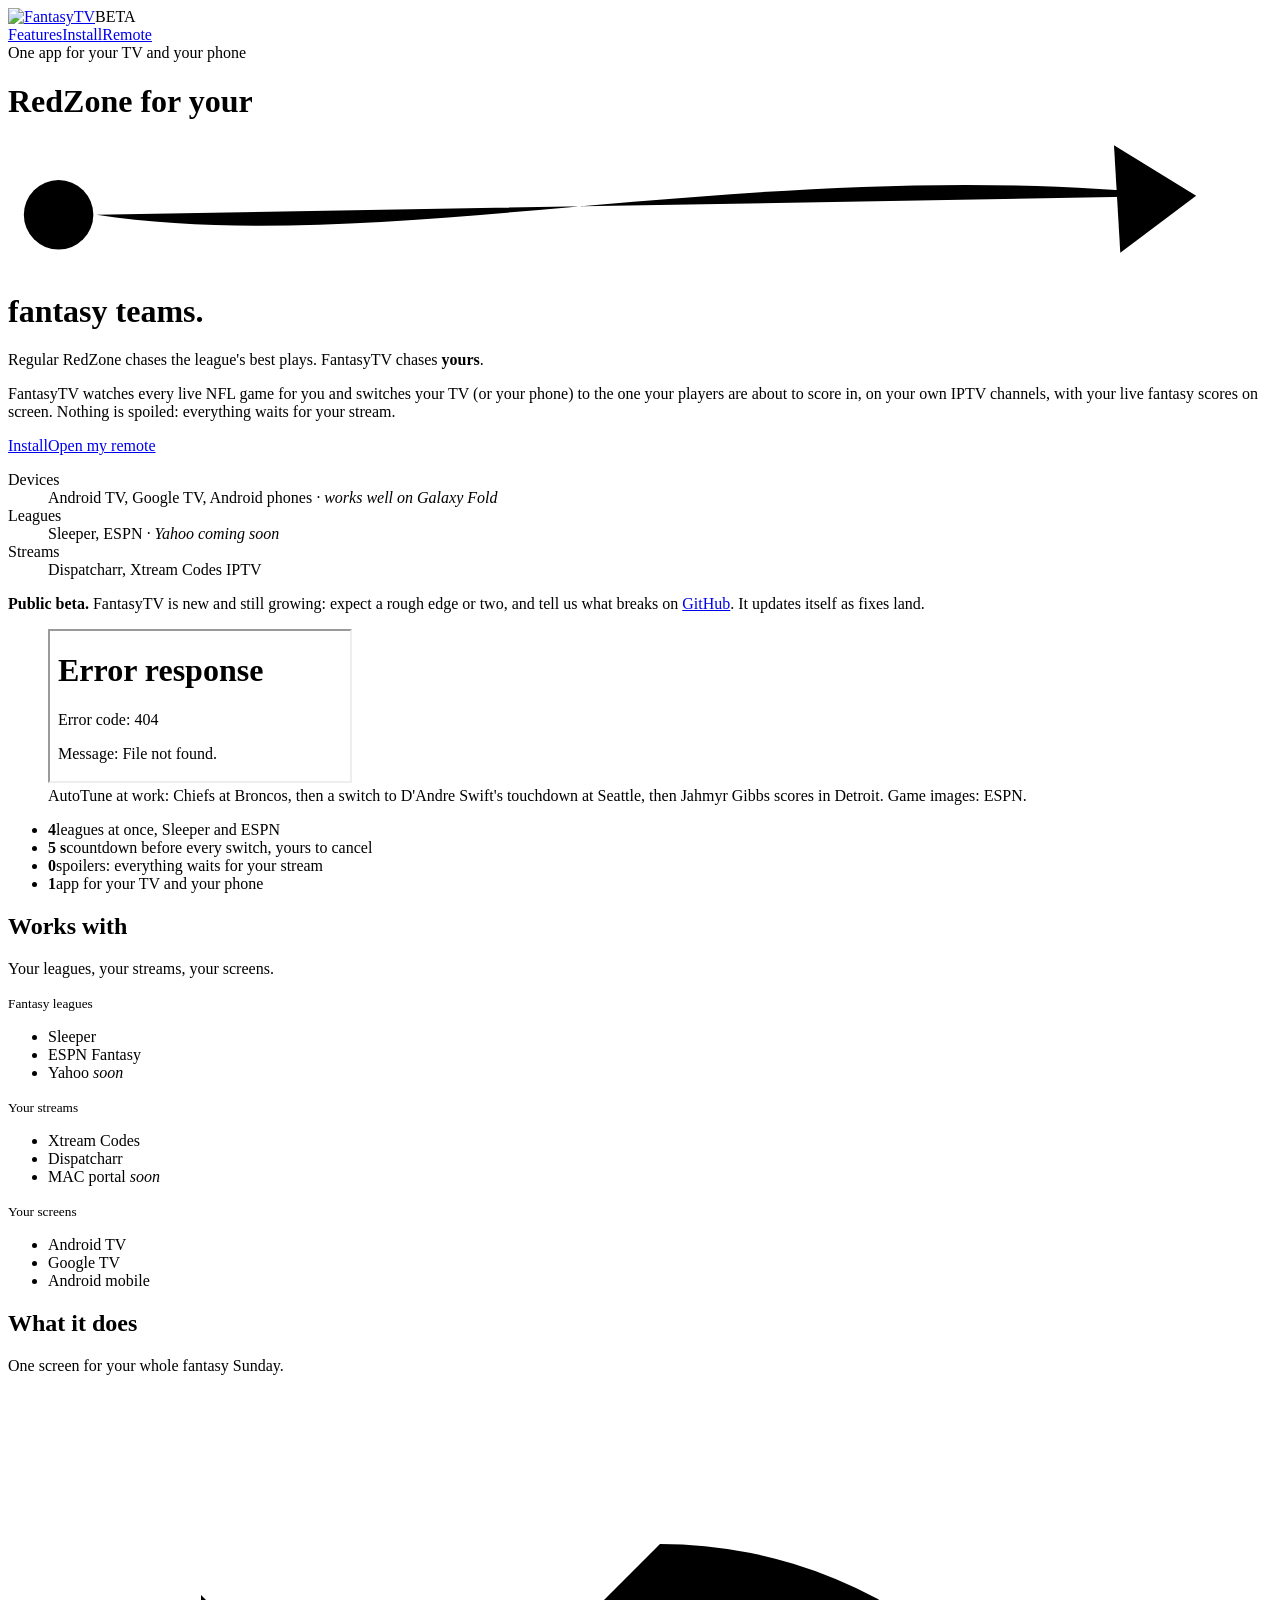
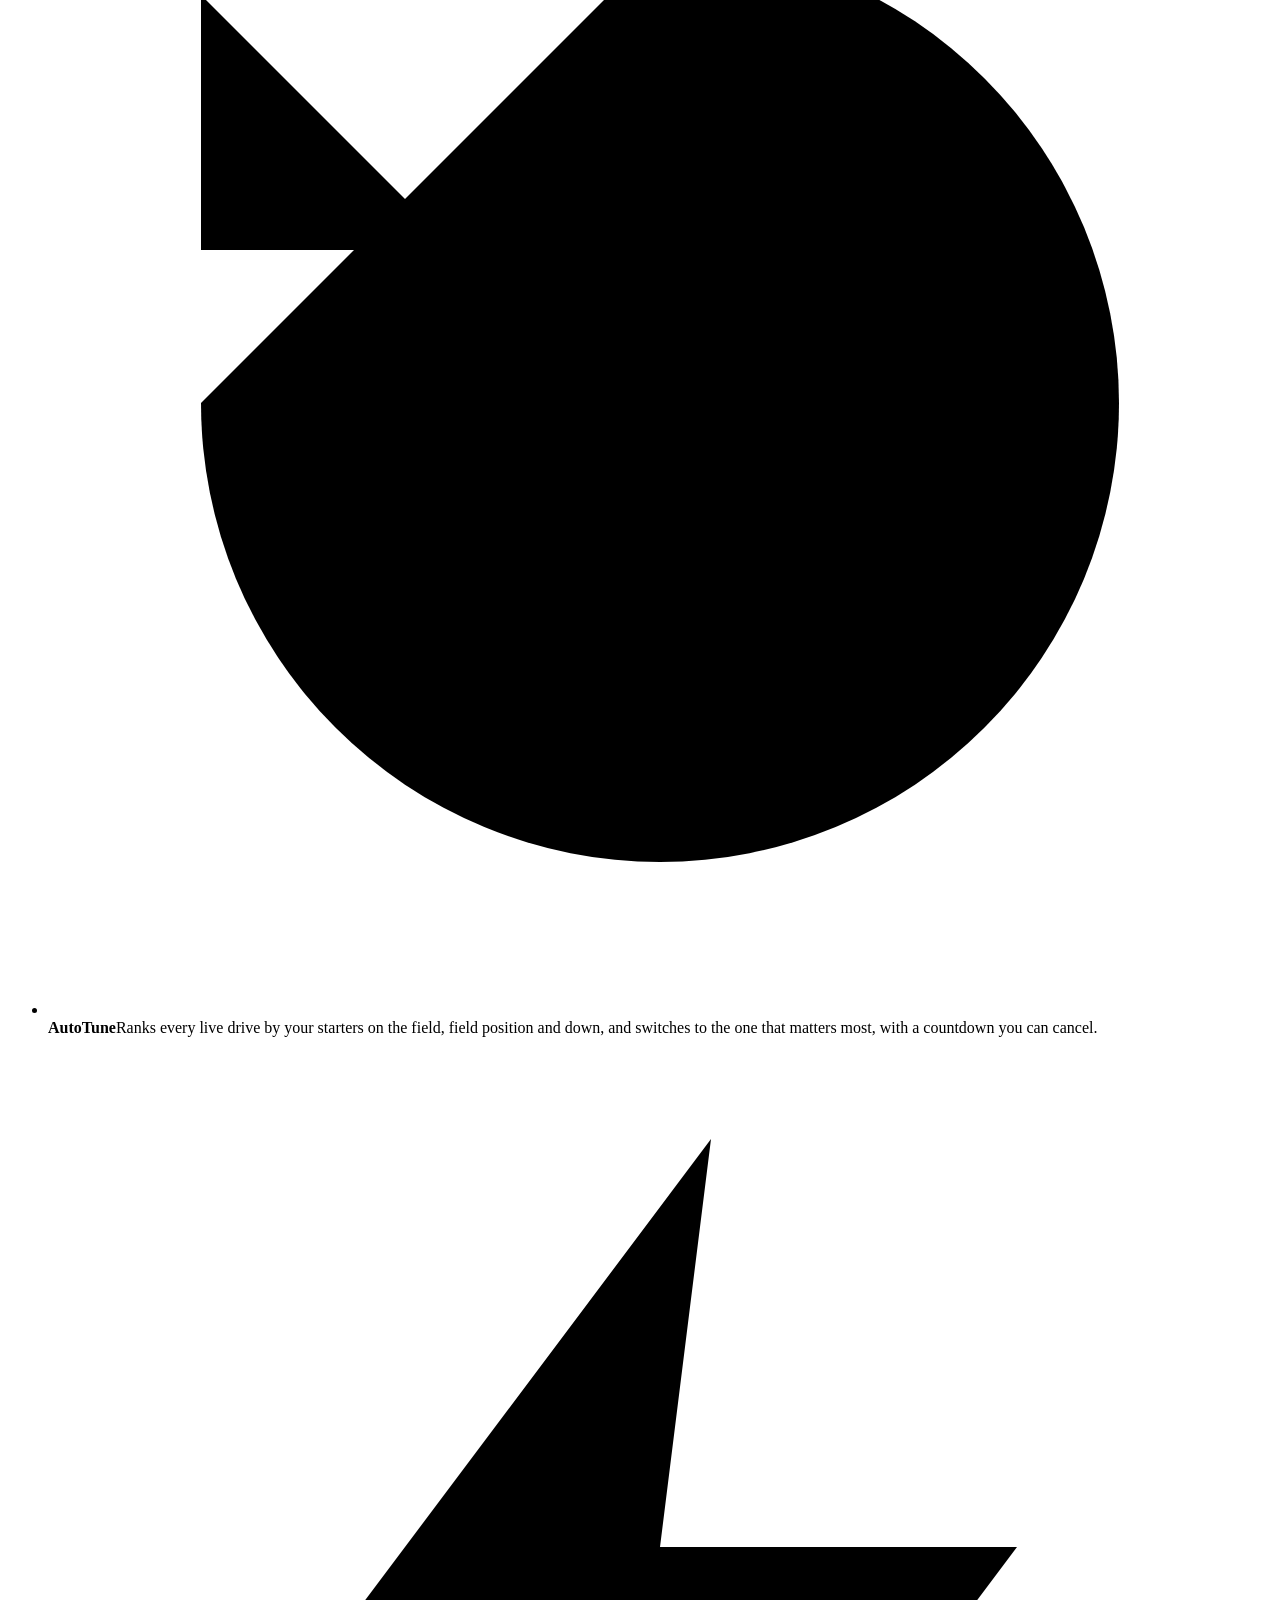
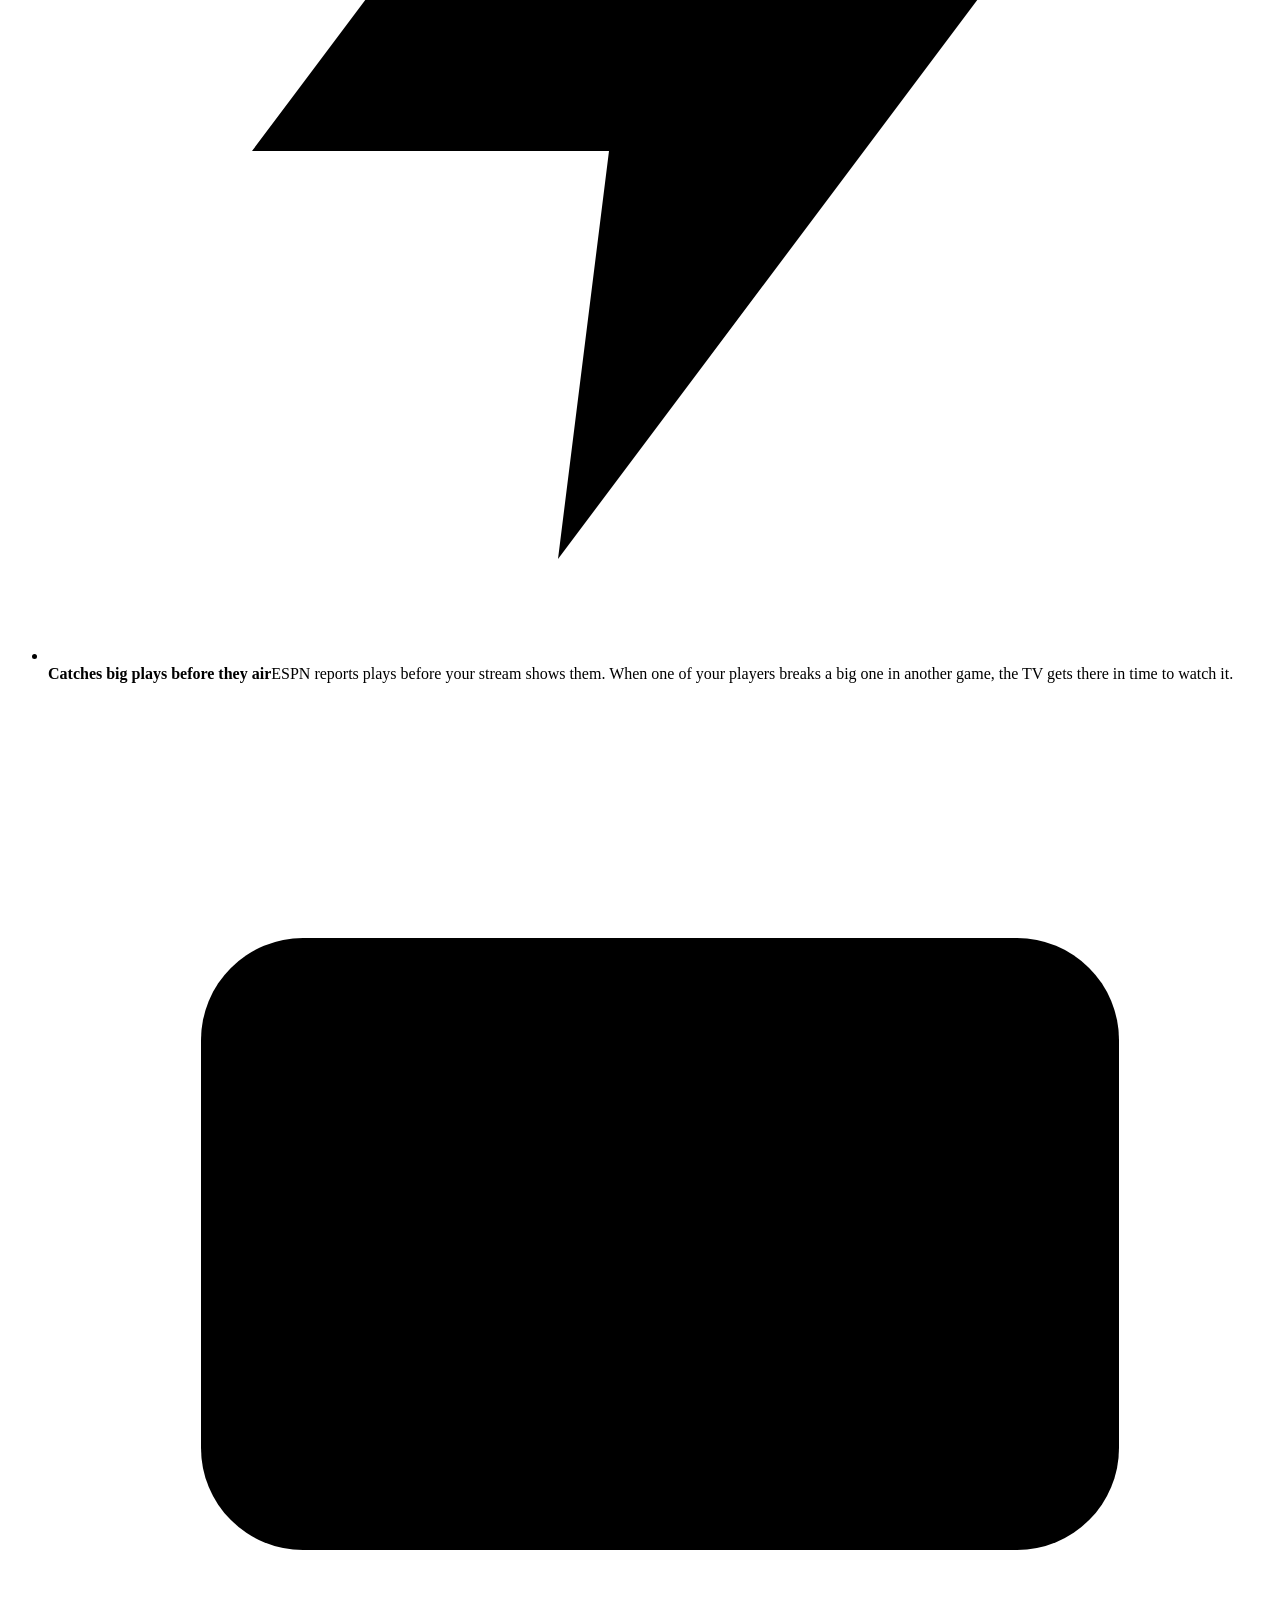
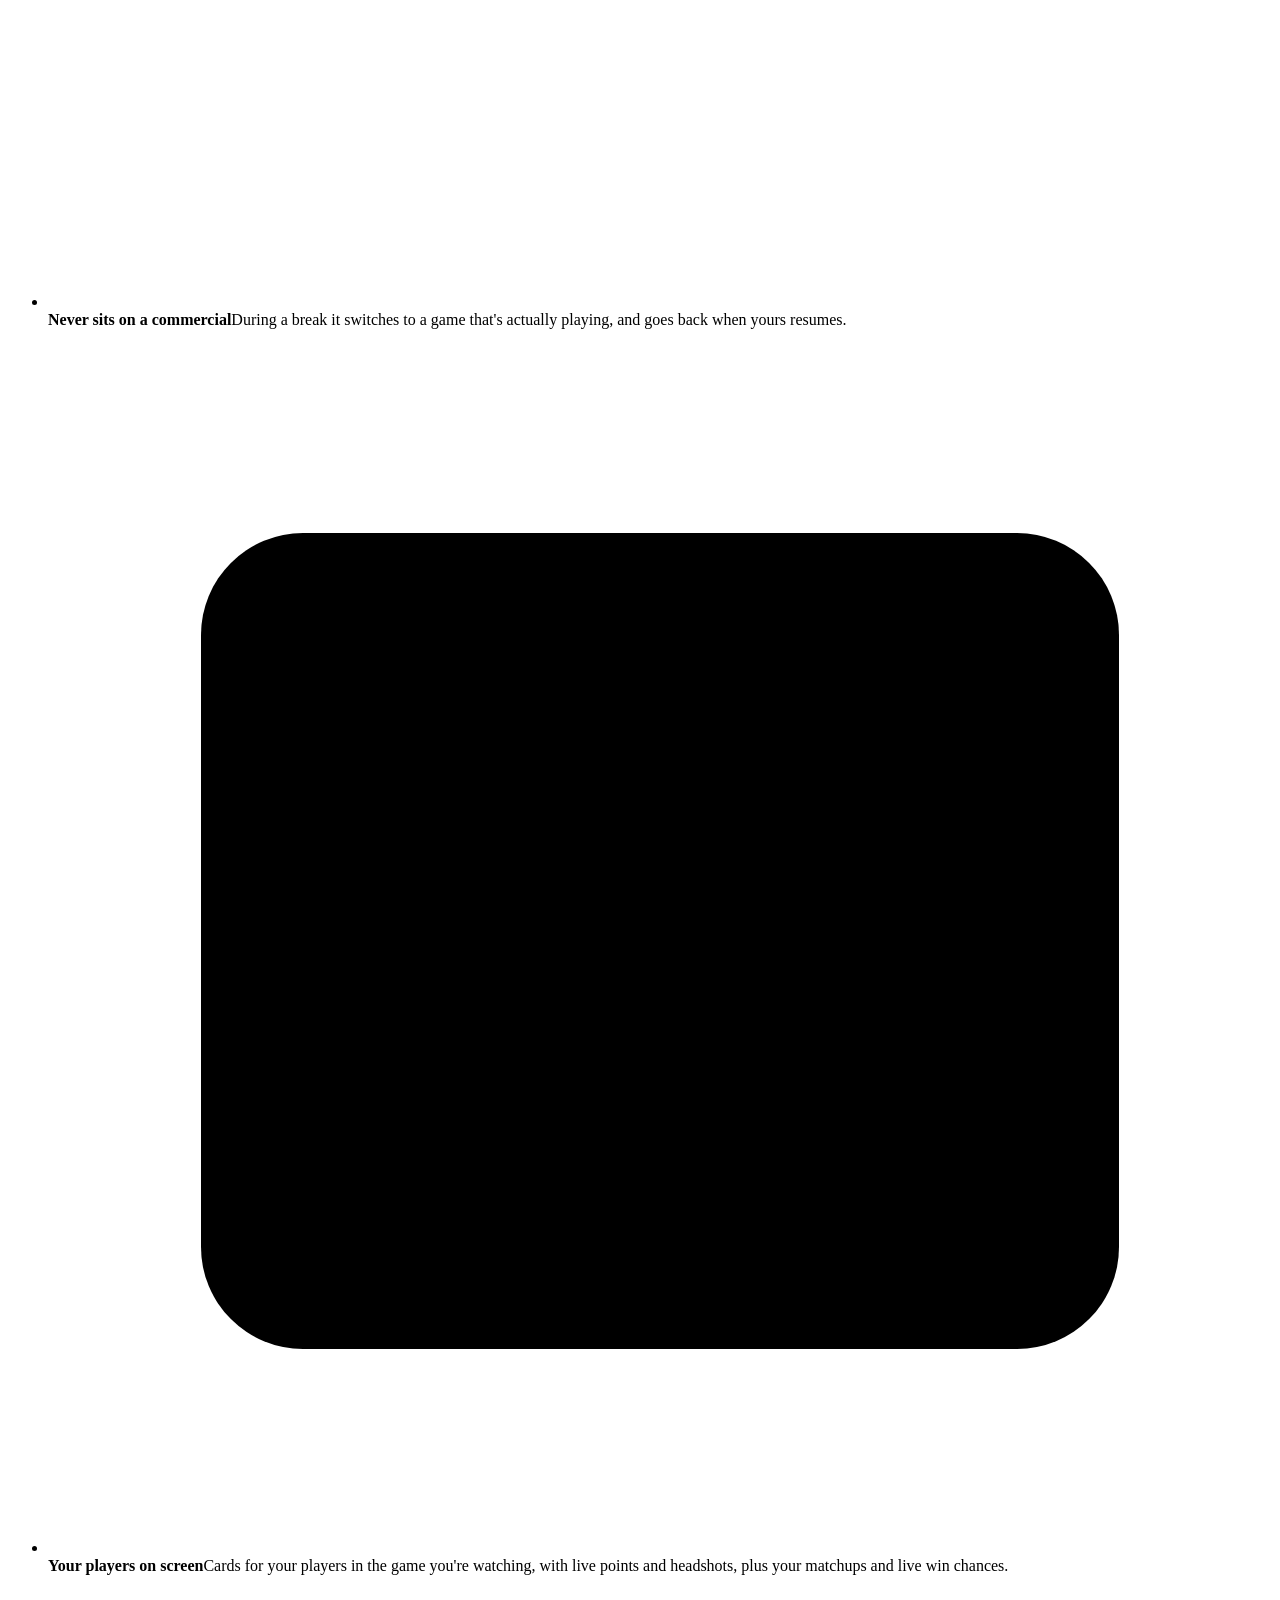
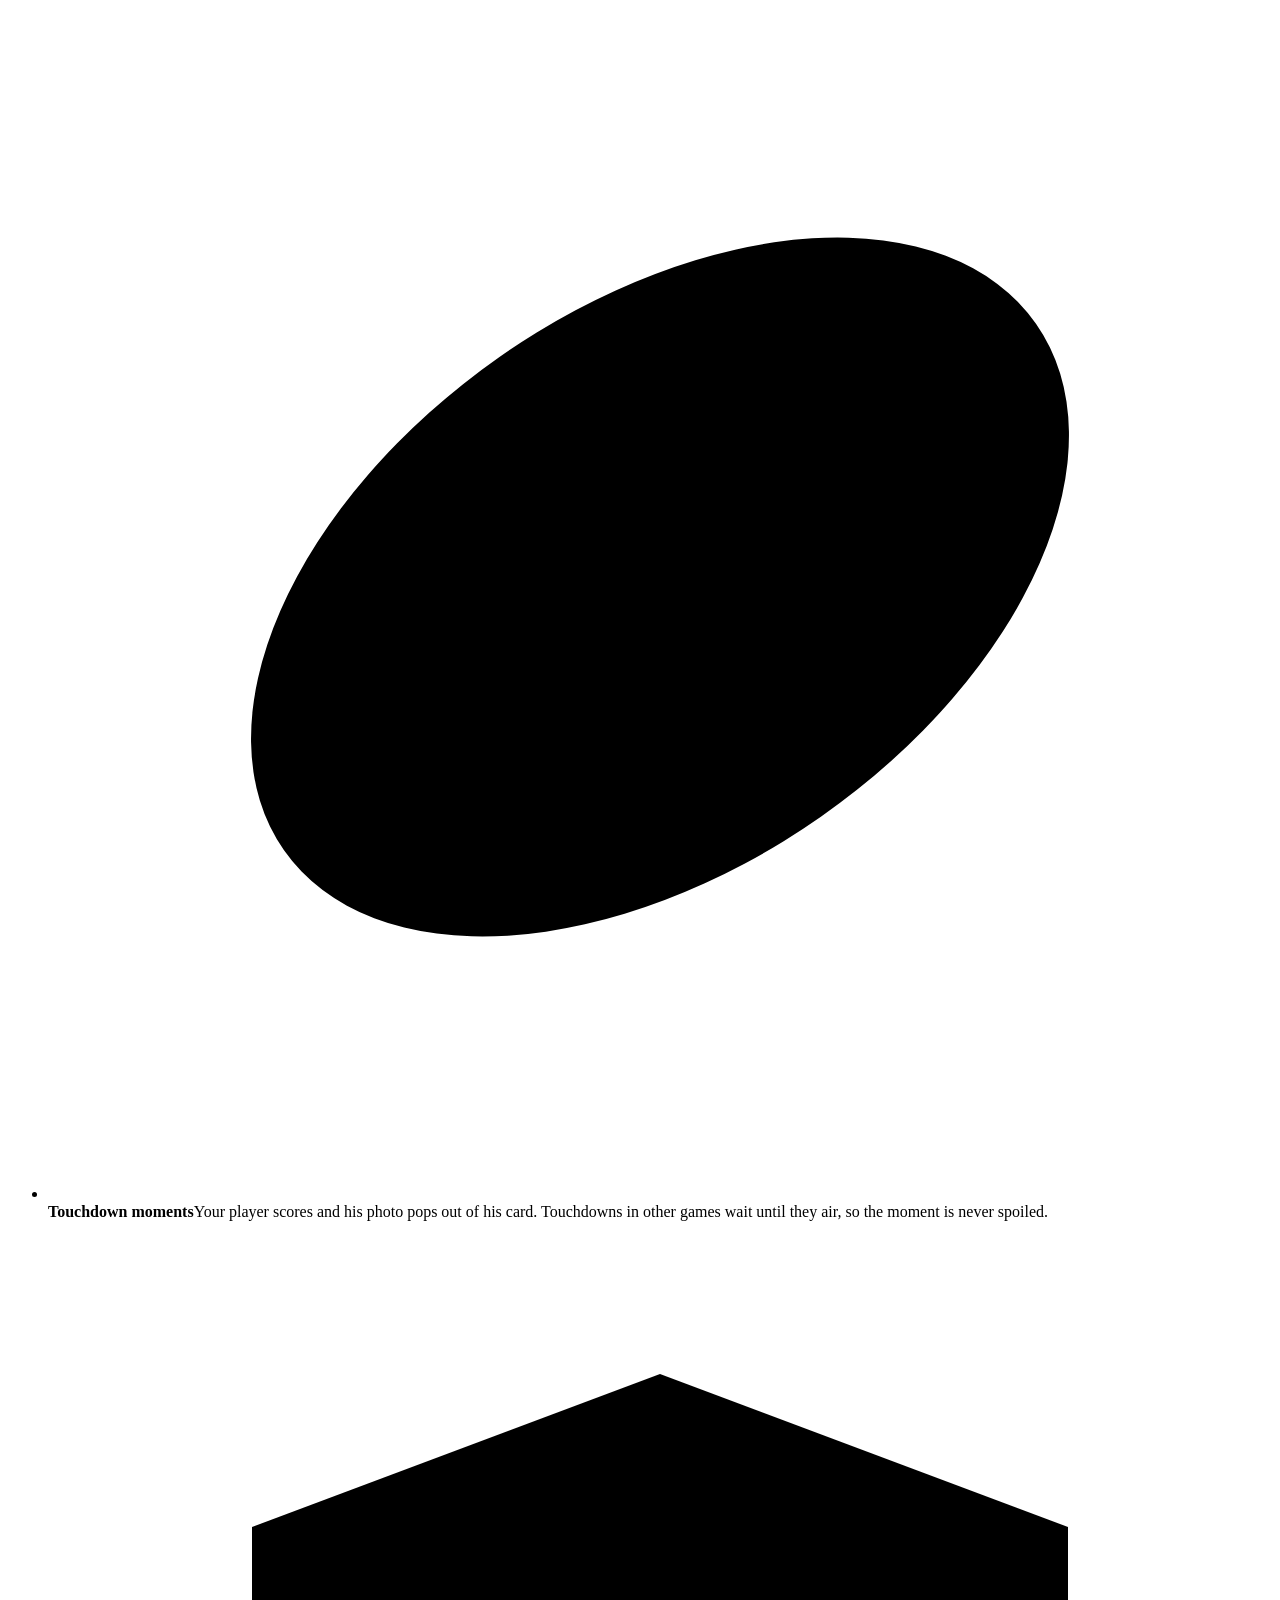
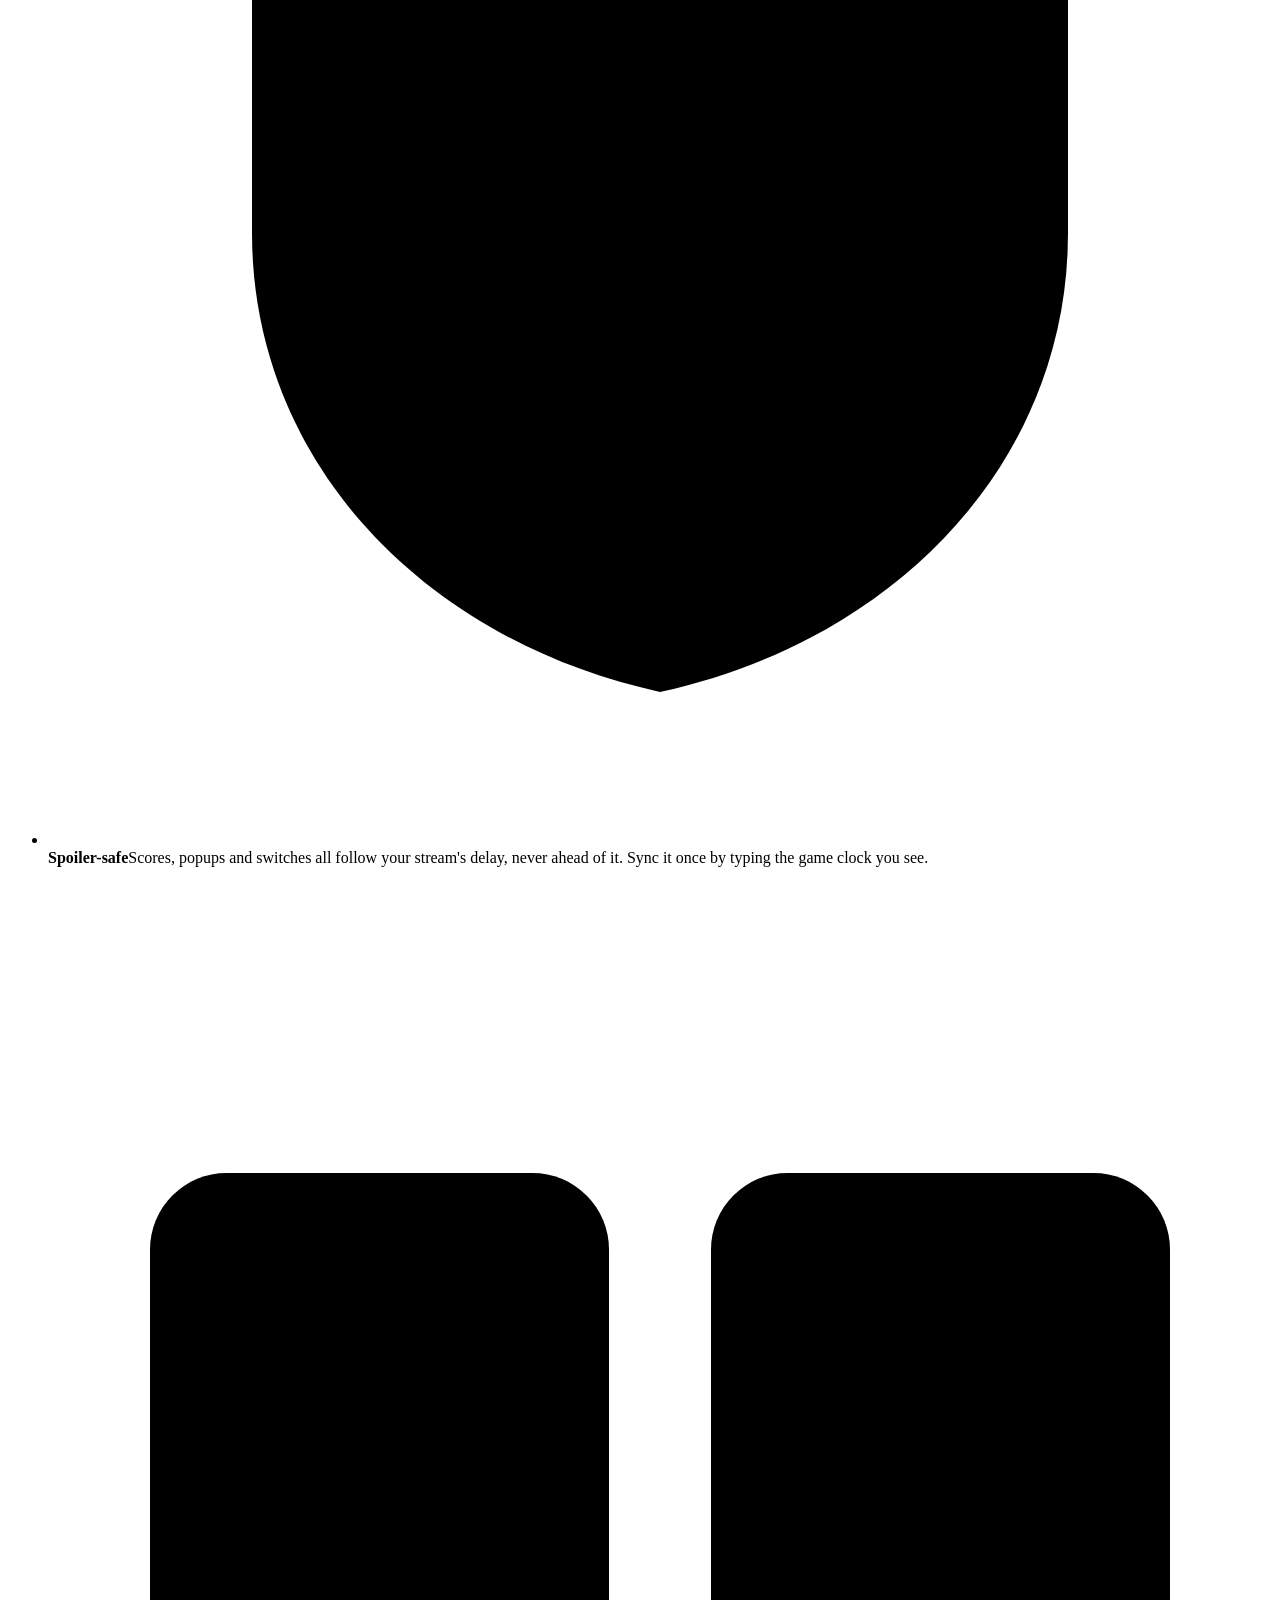
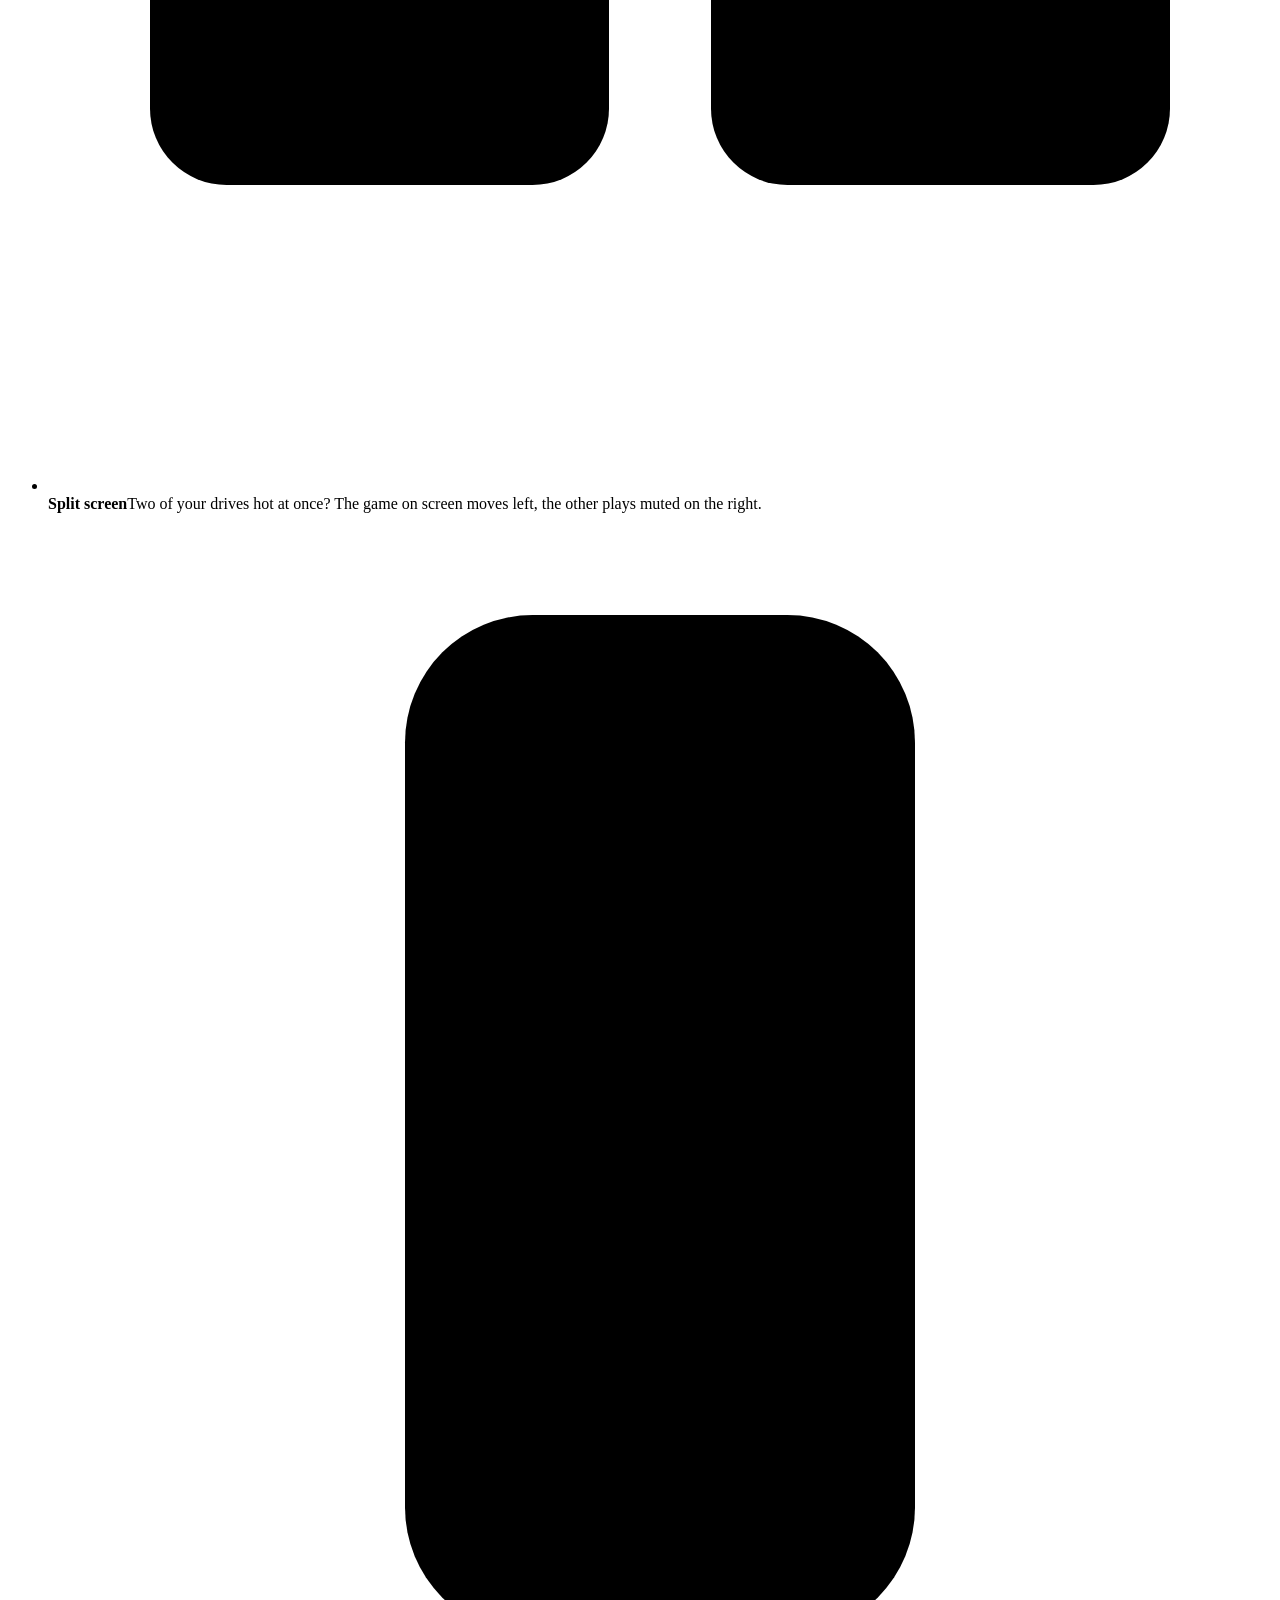
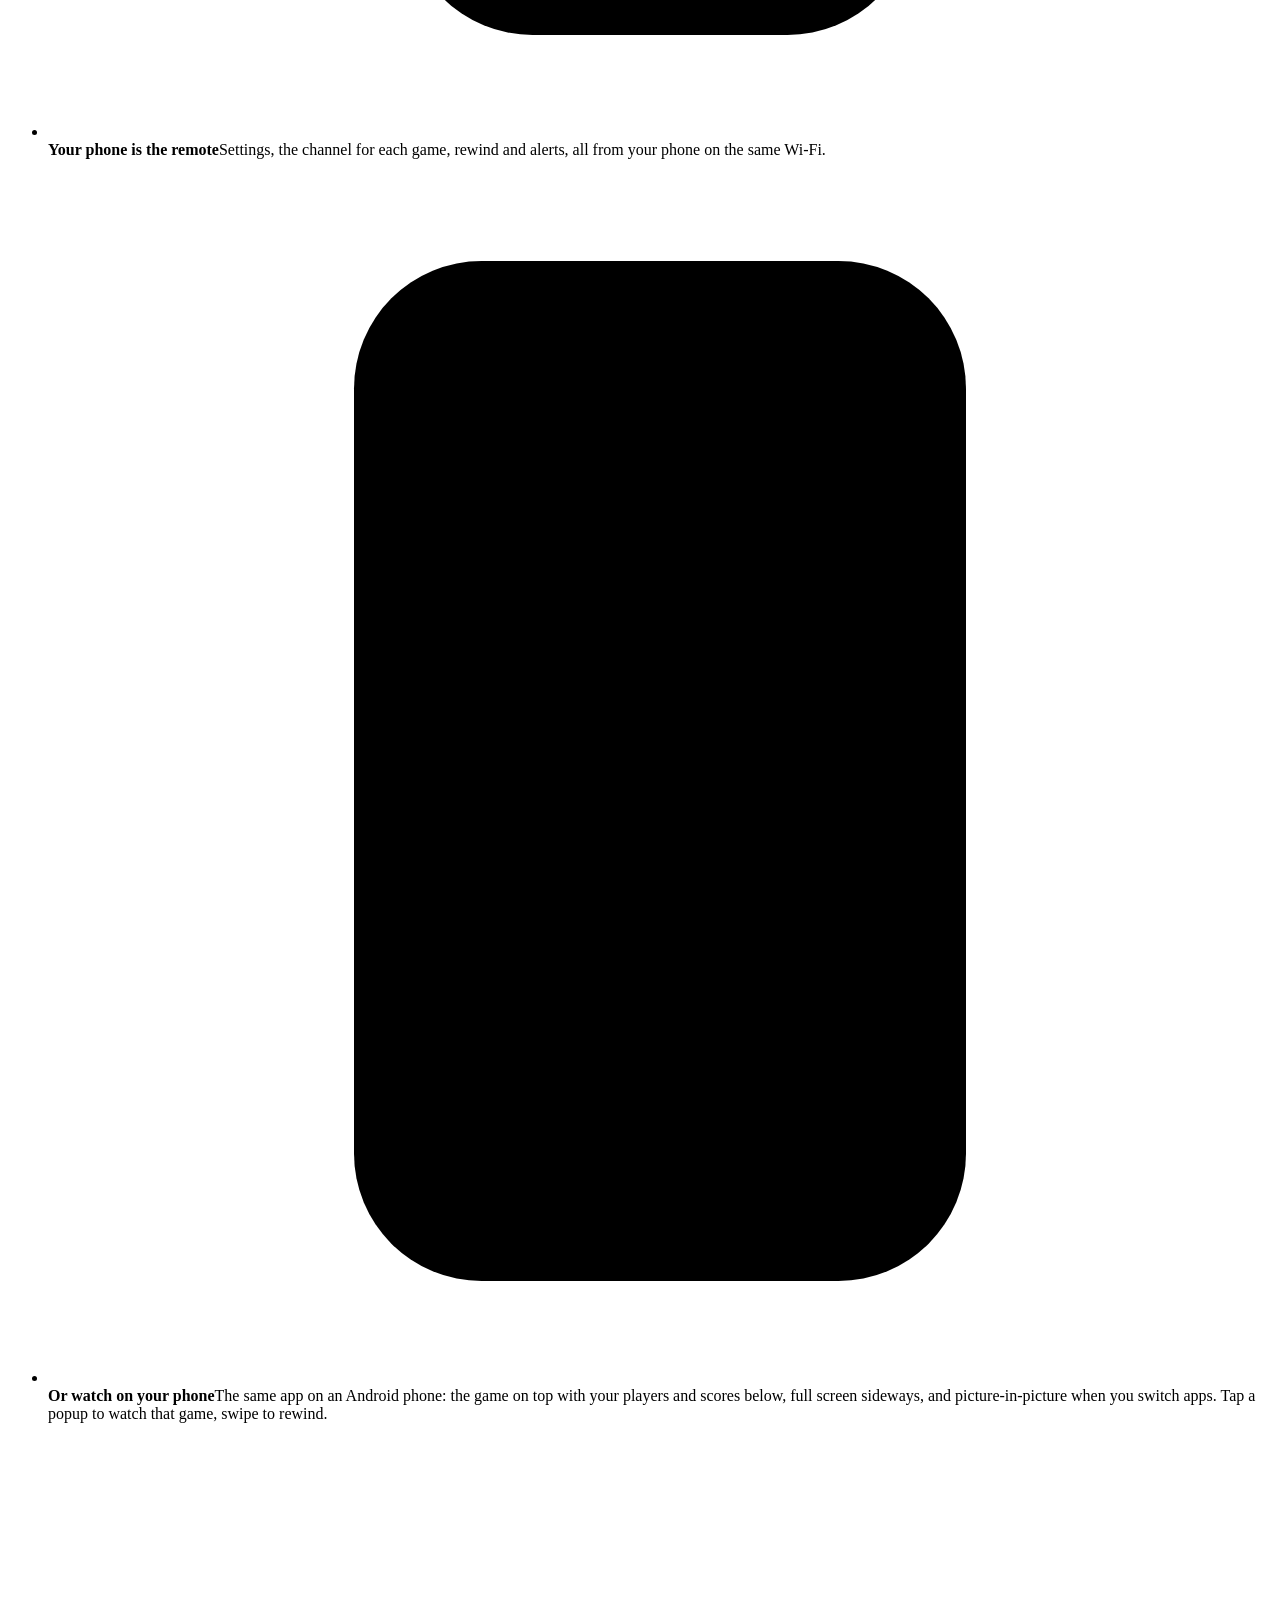
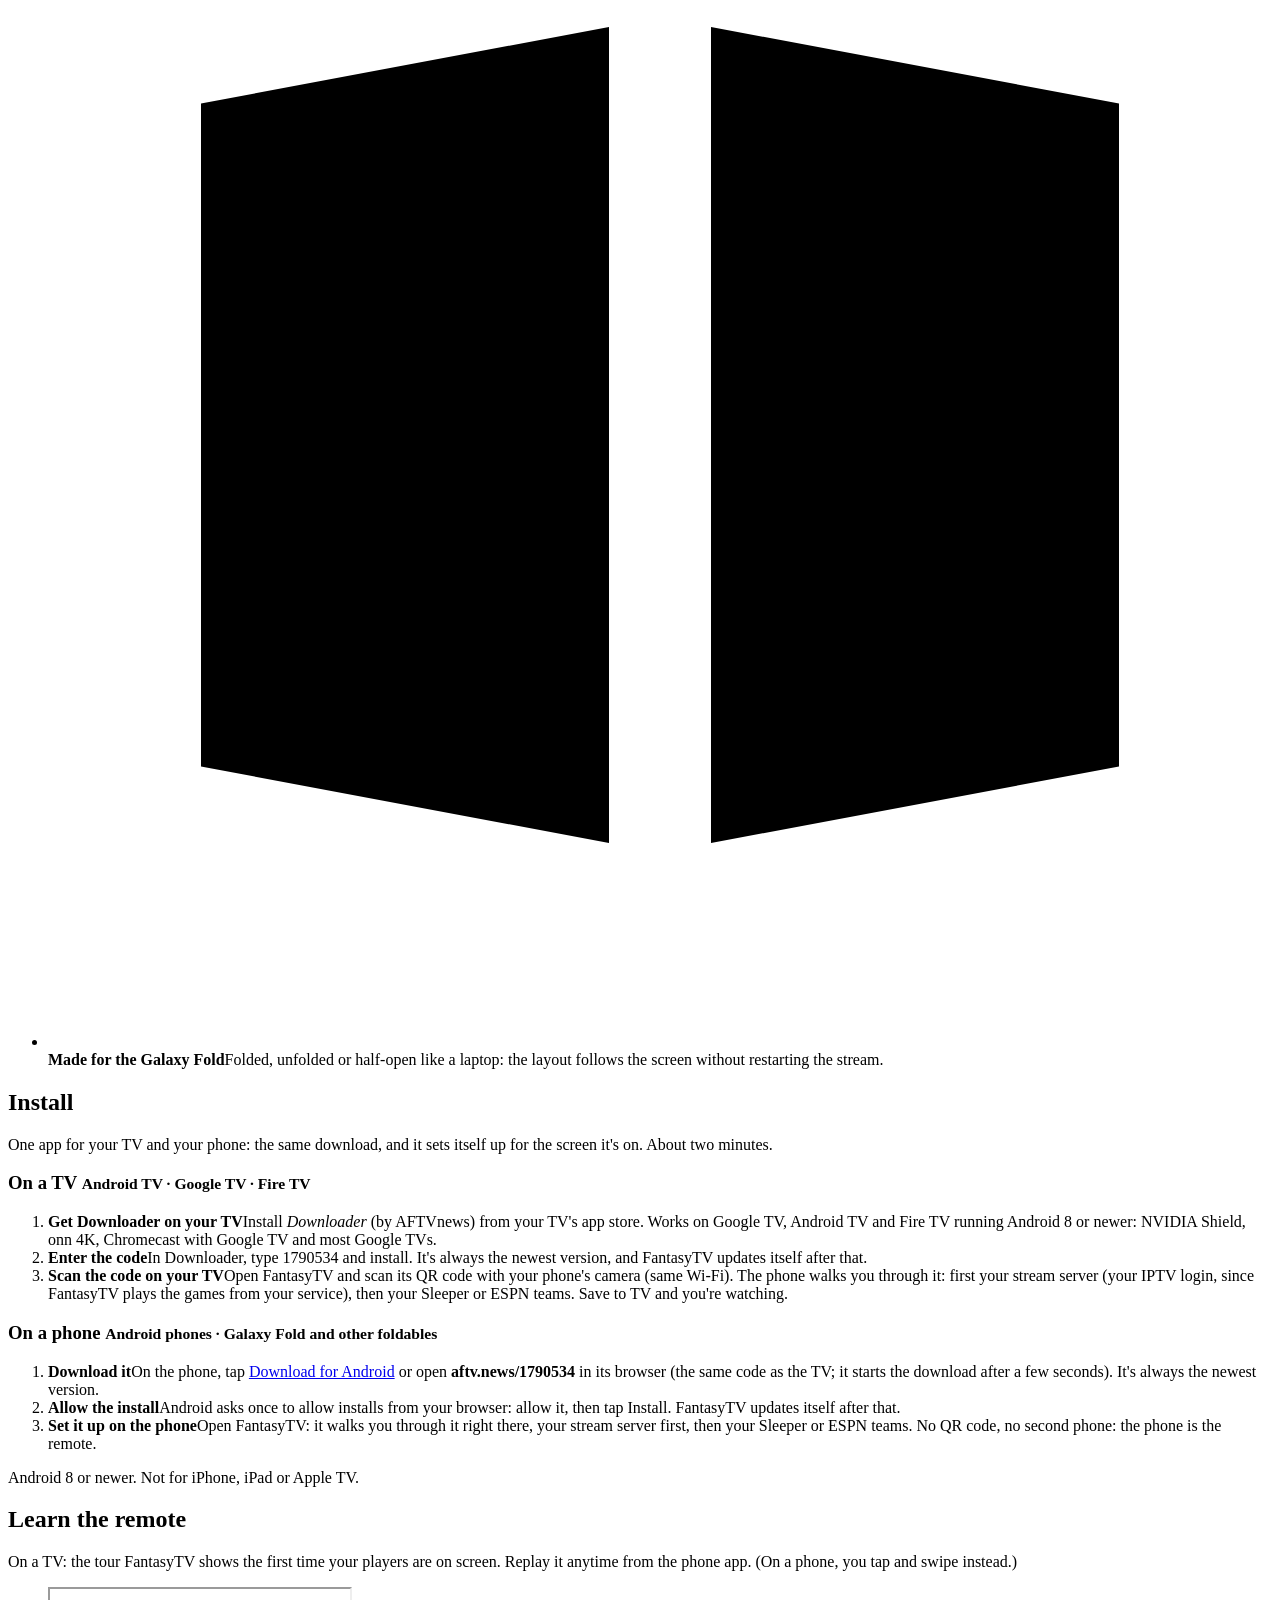
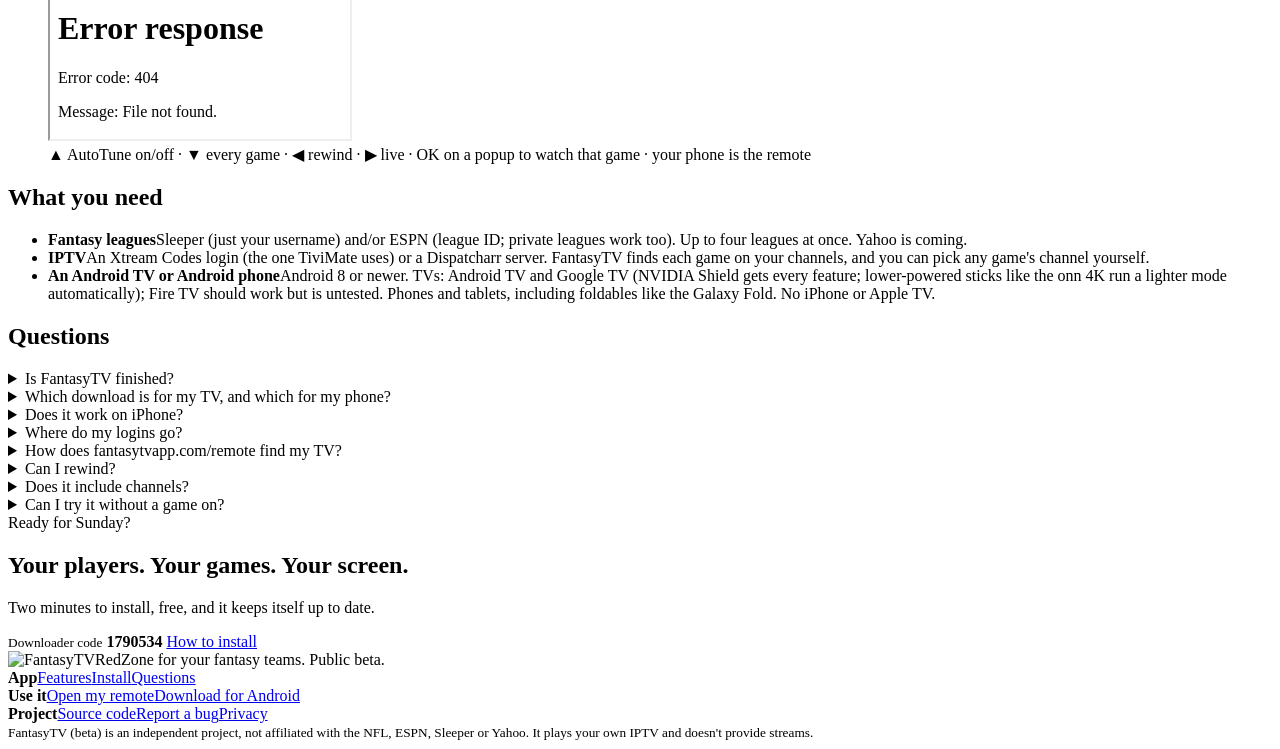
==== site/index.html @ 37617cbd "Website: Works with lists" ====
<!doctype html>
<html lang="en">
<head>
<meta charset="utf-8">
<meta name="viewport" content="width=device-width, initial-scale=1, viewport-fit=cover">
<title>FantasyTV</title>
<meta name="description" content="FantasyTV is an Android app for your TV, phone or Galaxy Fold that switches to the NFL game that matters most to your fantasy teams, on your own IPTV channels.">
<meta name="theme-color" content="#000c1d">
<meta property="og:title" content="FantasyTV: RedZone for your fantasy teams">
<meta property="og:description" content="Switches to the game your players are about to score in, with your live fantasy scores on screen.">
<meta property="og:image" content="https://fantasytvapp.com/img/tv.jpg">
<link rel="icon" href="/img/icon-32.png">
<link rel="apple-touch-icon" href="/img/icon-192.png">
<link rel="preconnect" href="https://fonts.googleapis.com">
<link rel="stylesheet" href="https://fonts.googleapis.com/css2?family=Saira+Condensed:ital,wght@0,700;1,800&family=Barlow:wght@400;500;600&display=swap">
<link rel="stylesheet" href="/css/site.css">
</head>
<body>
<nav><div class="wrap">
  <a class="logo" href="/"><img src="/img/wordmark.png" alt="FantasyTV" width="180" height="30"></a><span class="beta" title="FantasyTV is in public beta">BETA</span>
  <div class="links"><a href="#features" class="hide-sm">Features</a><a href="#install">Install</a><a href="/remote">Remote</a></div>
</div></nav>

<header class="hero"><div class="wrap">
  <div class="kicker">One app for your TV and your phone</div>
  <h1>RedZone for <span class="you">your<svg viewBox="0 0 200 26" aria-hidden="true"><circle cx="8" cy="15" r="5.5"/><path d="M14 15 C 60 22, 120 5, 186 12"/><path d="M175 4 L188 12 L176 21"/></svg></span> fantasy teams.</h1>
  <p class="vs">Regular RedZone chases the league's best plays. FantasyTV chases <b>yours</b>.</p>
  <p>FantasyTV watches every live NFL game for you and switches your TV (or your phone) to the one your players are about to score in, on your own IPTV channels, with your live fantasy scores on screen. Nothing is spoiled: everything waits for your stream.</p>
  <div class="cta"><a class="btn primary" href="#install">Install</a><a class="btn" href="/remote">Open my remote</a></div>
  <dl class="specs">
    <div><dt>Devices</dt><dd>Android TV, Google TV, Android phones <i>· works well on Galaxy Fold</i></dd></div>
    <div><dt>Leagues</dt><dd>Sleeper, ESPN <i>· Yahoo coming soon</i></dd></div>
    <div><dt>Streams</dt><dd>Dispatcharr, Xtream Codes IPTV</dd></div>
  </dl>
  <p class="betanote"><b>Public beta.</b> FantasyTV is new and still growing: expect a rough edge or two, and tell us what breaks on <a href="https://github.com/wasuhz/FantasyTV/issues">GitHub</a>. It updates itself as fixes land.</p>
  <figure class="shot demo">
    <iframe src="/demo/room.html" title="AutoTune at work, on a TV in a living room: from Chiefs at Broncos it counts down and switches to D'Andre Swift's touchdown at Seattle, your points count up, then a popup takes you to Jahmyr Gibbs's touchdown in Detroit" loading="lazy" scrolling="no" tabindex="-1"></iframe>
    <figcaption>AutoTune at work: Chiefs at Broncos, then a switch to D'Andre Swift's touchdown at Seattle, then Jahmyr Gibbs scores in Detroit. Game images: ESPN.</figcaption>
  </figure>
  <ul class="stats">
    <li><b>4</b><span>leagues at once, Sleeper and ESPN</span></li>
    <li><b>5 s</b><span>countdown before every switch, yours to cancel</span></li>
    <li><b>0</b><span>spoilers: everything waits for your stream</span></li>
    <li><b>1</b><span>app for your TV and your phone</span></li>
  </ul>
</div></header>

<main><div class="wrap">
  <section id="works" class="workswith">
    <div class="seg"><h2>Works with</h2><p>Your leagues, your streams, your screens.</p></div>
    <div class="groups">
      <div class="group"><small>Fantasy leagues</small><ul><li>Sleeper</li><li>ESPN Fantasy</li><li class="soon">Yahoo <em>soon</em></li></ul></div>
      <div class="group"><small>Your streams</small><ul><li>Xtream Codes</li><li>Dispatcharr</li><li class="soon">MAC portal <em>soon</em></li></ul></div>
      <div class="group"><small>Your screens</small><ul><li>Android TV</li><li>Google TV</li><li>Android mobile</li></ul></div>
    </div>
  </section>

  <section id="features">
    <div class="seg"><h2>What it does</h2><p>One screen for your whole fantasy Sunday.</p></div>
    <ul class="grid">
      <li><i class="ico"><svg viewBox="0 0 24 24"><path d="M3 12a9 9 0 1 0 9-9"/><path d="M12 7v5l3 2"/><path d="M3 4v5h5"/></svg></i><b>AutoTune</b><span>Ranks every live drive by your starters on the field, field position and down, and switches to the one that matters most, with a countdown you can cancel.</span></li>
      <li><i class="ico"><svg viewBox="0 0 24 24"><path d="M13 2 4 14h7l-1 8 9-12h-7z"/></svg></i><b>Catches big plays before they air</b><span>ESPN reports plays before your stream shows them. When one of your players breaks a big one in another game, the TV gets there in time to watch it.</span></li>
      <li><i class="ico"><svg viewBox="0 0 24 24"><rect x="3" y="5" width="18" height="12" rx="2"/><path d="M8 21h8M12 17v4M10 9l4 2-4 2z"/></svg></i><b>Never sits on a commercial</b><span>During a break it switches to a game that's actually playing, and goes back when yours resumes.</span></li>
      <li><i class="ico"><svg viewBox="0 0 24 24"><rect x="3" y="4" width="18" height="16" rx="2"/><circle cx="9" cy="10" r="2"/><path d="M6 16c.6-1.8 1.8-2.7 3-2.7s2.4.9 3 2.7M15 9h3M15 13h3"/></svg></i><b>Your players on screen</b><span>Cards for your players in the game you're watching, with live points and headshots, plus your matchups and live win chances.</span></li>
      <li><i class="ico"><svg viewBox="0 0 24 24"><ellipse cx="12" cy="12" rx="9" ry="5.5" transform="rotate(-35 12 12)"/><path d="M9.5 14.5l5-5M10 11l1 1M12 9l1 1M11.5 13l1 1"/></svg></i><b>Touchdown moments</b><span>Your player scores and his photo pops out of his card. Touchdowns in other games wait until they air, so the moment is never spoiled.</span></li>
      <li><i class="ico"><svg viewBox="0 0 24 24"><path d="M12 3l8 3v6c0 4.5-3.4 8-8 9-4.6-1-8-4.5-8-9V6z"/><path d="M9 12l2 2 4-4"/></svg></i><b>Spoiler-safe</b><span>Scores, popups and switches all follow your stream's delay, never ahead of it. Sync it once by typing the game clock you see.</span></li>
      <li><i class="ico"><svg viewBox="0 0 24 24"><rect x="2" y="6" width="9" height="12" rx="1.5"/><rect x="13" y="6" width="9" height="12" rx="1.5"/></svg></i><b>Split screen</b><span>Two of your drives hot at once? The game on screen moves left, the other plays muted on the right.</span></li>
      <li><i class="ico"><svg viewBox="0 0 24 24"><rect x="7" y="2" width="10" height="20" rx="2.5"/><path d="M11 18h2"/><path d="M10 8l2-2 2 2M10 12l2 2 2-2"/></svg></i><b>Your phone is the remote</b><span>Settings, the channel for each game, rewind and alerts, all from your phone on the same Wi-Fi.</span></li>
      <li><i class="ico"><svg viewBox="0 0 24 24"><rect x="6" y="2" width="12" height="20" rx="2.5"/><rect x="8" y="5" width="8" height="5" rx="1"/><path d="M8.5 13h7M8.5 16h4"/></svg></i><b>Or watch on your phone</b><span>The same app on an Android phone: the game on top with your players and scores below, full screen sideways, and picture-in-picture when you switch apps. Tap a popup to watch that game, swipe to rewind.</span></li>
      <li><i class="ico"><svg viewBox="0 0 24 24"><path d="M3 5.5 11 4v16l-8-1.5zM21 5.5 13 4v16l8-1.5z"/></svg></i><b>Made for the Galaxy Fold</b><span>Folded, unfolded or half-open like a laptop: the layout follows the screen without restarting the stream.</span></li>
    </ul>
  </section>

  <section id="install">
    <div class="seg"><h2>Install</h2><p>One app for your TV and your phone: the same download, and it sets itself up for the screen it's on. About two minutes.</p></div>
    <div class="paths"><div class="path-col">
    <h3 class="path">On a TV <small>Android TV · Google TV · Fire TV</small></h3>
    <ol class="steps">
      <li><b>Get Downloader on your TV</b><span>Install <i>Downloader</i> (by AFTVnews) from your TV's app store. Works on Google TV, Android TV and Fire TV running Android 8 or newer: NVIDIA Shield, onn 4K, Chromecast with Google TV and most Google TVs.</span></li>
      <li><b>Enter the code</b><span>In Downloader, type <span class="code">1790534</span> and install. It's always the newest version, and FantasyTV updates itself after that.</span></li>
      <li><b>Scan the code on your TV</b><span>Open FantasyTV and scan its QR code with your phone's camera (same Wi-Fi). The phone walks you through it: first your stream server (your IPTV login, since FantasyTV plays the games from your service), then your Sleeper or ESPN teams. Save to TV and you're watching.</span></li>
    </ol>
    </div><div class="path-col">
    <h3 class="path">On a phone <small>Android phones · Galaxy Fold and other foldables</small></h3>
    <ol class="steps">
      <li><b>Download it</b><span>On the phone, tap <a class="btn primary dl" href="https://github.com/wasuhz/FantasyTV-releases/releases/latest/download/FantasyTV.apk">Download for Android</a> or open <b>aftv.news/1790534</b> in its browser (the same code as the TV; it starts the download after a few seconds). It's always the newest version.</span></li>
      <li><b>Allow the install</b><span>Android asks once to allow installs from your browser: allow it, then tap Install. FantasyTV updates itself after that.</span></li>
      <li><b>Set it up on the phone</b><span>Open FantasyTV: it walks you through it right there, your stream server first, then your Sleeper or ESPN teams. No QR code, no second phone: the phone is the remote.</span></li>
    </ol>
    </div></div>
    <p class="note">Android 8 or newer. Not for iPhone, iPad or Apple TV.</p>
  </section>

  <section id="remote-tour">
    <div class="seg"><h2>Learn the remote</h2><p>On a TV: the tour FantasyTV shows the first time your players are on screen. Replay it anytime from the phone app. (On a phone, you tap and swipe instead.)</p></div>
    <figure class="shot demo">
      <iframe src="/demo/?tour" title="The FantasyTV remote tour: Up for AutoTune, Down for every game, Left and Right to rewind and go live, OK on a popup, your players and matchups, and your phone as the remote" loading="lazy" scrolling="no" tabindex="-1"></iframe>
      <figcaption>▲ AutoTune on/off · ▼ every game · ◀ rewind · ▶ live · OK on a popup to watch that game · your phone is the remote</figcaption>
      <div class="tourstep" id="tourStep" aria-live="polite"></div>
    </figure>
  </section>

  <section id="need">
    <div class="seg"><h2>What you need</h2></div>
    <ul class="grid">
      <li><b>Fantasy leagues</b><span>Sleeper (just your username) and/or ESPN (league ID; private leagues work too). Up to four leagues at once. Yahoo is coming.</span></li>
      <li><b>IPTV</b><span>An Xtream Codes login (the one TiviMate uses) or a Dispatcharr server. FantasyTV finds each game on your channels, and you can pick any game's channel yourself.</span></li>
      <li><b>An Android TV or Android phone</b><span>Android 8 or newer. TVs: Android TV and Google TV (NVIDIA Shield gets every feature; lower-powered sticks like the onn 4K run a lighter mode automatically); Fire TV should work but is untested. Phones and tablets, including foldables like the Galaxy Fold. No iPhone or Apple TV.</span></li>
    </ul>
  </section>

  <section id="faq">
    <div class="seg"><h2>Questions</h2></div>
    <details><summary>Is FantasyTV finished?</summary><p>Not yet: it's in public beta. Everything on this page works, but it's tested on a handful of TVs and phones, so some setups will find bugs we haven't. Report them on <a href="https://github.com/wasuhz/FantasyTV/issues">GitHub</a>; the app installs fixes on its own.</p></details>
    <details><summary>Which download is for my TV, and which for my phone?</summary><p>They're the same: one app, one code (1790534). It sees what it's running on and sets itself up for it: on a TV, your phone becomes the remote; on a phone, touch controls and layouts for the phone, folded or not.</p></details>
    <details><summary>Does it work on iPhone?</summary><p>Not yet. FantasyTV is Android only: Android TV, Google TV and Android phones and tablets. An iPhone still works as the remote for a FantasyTV TV, in its browser.</p></details>
    <details><summary>Where do my logins go?</summary><p>Only onto your own TV or phone. There's no FantasyTV account and no FantasyTV server: the app talks to your IPTV provider, ESPN, Sleeper and GitHub (for updates), and nothing else. On a phone, its settings can't be reached from the Wi-Fi it's on, not even at a coffee shop.</p></details>
    <details><summary>How does fantasytvapp.com/remote find my TV?</summary><p>The QR code on your TV includes its address on your home Wi-Fi. Your phone keeps it, and the website never sees it (it's after the # in the link, which browsers don't send). Next time, fantasytvapp.com/remote opens your remote straight away.</p></details>
    <details><summary>Can I rewind?</summary><p>Yes, the game you're watching: ◀ on the TV remote (or a swipe left on a phone) goes back 10 seconds, up to a minute, from when you tuned in. Other games can't be rewound; switching to one starts it live.</p></details>
    <details><summary>Does it include channels?</summary><p>No. FantasyTV plays your own IPTV subscription; it doesn't provide streams.</p></details>
    <details><summary>Can I try it without a game on?</summary><p>Yes: Practice Sunday in Settings (Watch) runs simulated games any day of the week.</p></details>
  </section>

  <section class="finale">
    <div class="panel">
      <div class="say">
        <div class="kicker">Ready for Sunday?</div>
        <h2>Your players. Your games. <span>Your screen.</span></h2>
        <p>Two minutes to install, free, and it keeps itself up to date.</p>
      </div>
      <div class="codebox">
        <small>Downloader code</small>
        <b>1790534</b>
        <a class="btn primary" href="#install">How to install</a>
      </div>
    </div>
  </section>
</div></main>

<footer><div class="wrap">
  <div class="brand"><img src="/img/wordmark.png" alt="FantasyTV" width="140" height="41"><span>RedZone for your fantasy teams. Public beta.</span></div>
  <div class="cols">
    <div><b>App</b><a href="#features">Features</a><a href="#install">Install</a><a href="#faq">Questions</a></div>
    <div><b>Use it</b><a href="/remote">Open my remote</a><a href="https://github.com/wasuhz/FantasyTV-releases/releases/latest/download/FantasyTV.apk">Download for Android</a></div>
    <div><b>Project</b><a href="https://github.com/wasuhz/FantasyTV">Source code</a><a href="https://github.com/wasuhz/FantasyTV/issues">Report a bug</a><a href="/privacy">Privacy</a></div>
  </div>
  <small class="legal">FantasyTV (beta) is an independent project, not affiliated with the NFL, ESPN, Sleeper or Yahoo. It plays your own IPTV and doesn't provide streams.</small>
</div></footer>
<script>
// Sections, cards and steps fade up as they come into view (still for reduced motion, and shown without script).
if ('IntersectionObserver' in window && !matchMedia('(prefers-reduced-motion: reduce)').matches) {
  document.documentElement.classList.add('reveal');
  const io = new IntersectionObserver(es => es.forEach(e => { if (e.isIntersecting) { e.target.classList.add('in'); io.unobserve(e.target); } }), { rootMargin: '0px 0px -8% 0px' });
  document.querySelectorAll('main .seg, .grid li, ol.steps li, details, .finale .panel, .stats li, .workswith .group, #remote-tour figure').forEach((el, i) => {
    el.style.setProperty('--d', `${(i % 4) * 70}ms`);   // neighbours arrive one after another
    io.observe(el);
  });
}
// The remote tour demo tells this page each step, shown under it in readable type on phones.
const esc = s => String(s).replace(/[&<>"]/g, c => ({ '&': '&amp;', '<': '&lt;', '>': '&gt;', '"': '&quot;' })[c]);
addEventListener('message', e => {
  const s = e.origin === location.origin && e.data && e.data.ftvTour;
  if (!s) return;
  document.getElementById('tourStep').innerHTML =
    `<div class="top"><span class="key">${esc(s.key)}</span><span class="n">${esc(s.n)}</span></div><b>${esc(s.title)}</b><p>${esc(s.text)}</p>`;
});
</script>
</body>
</html>
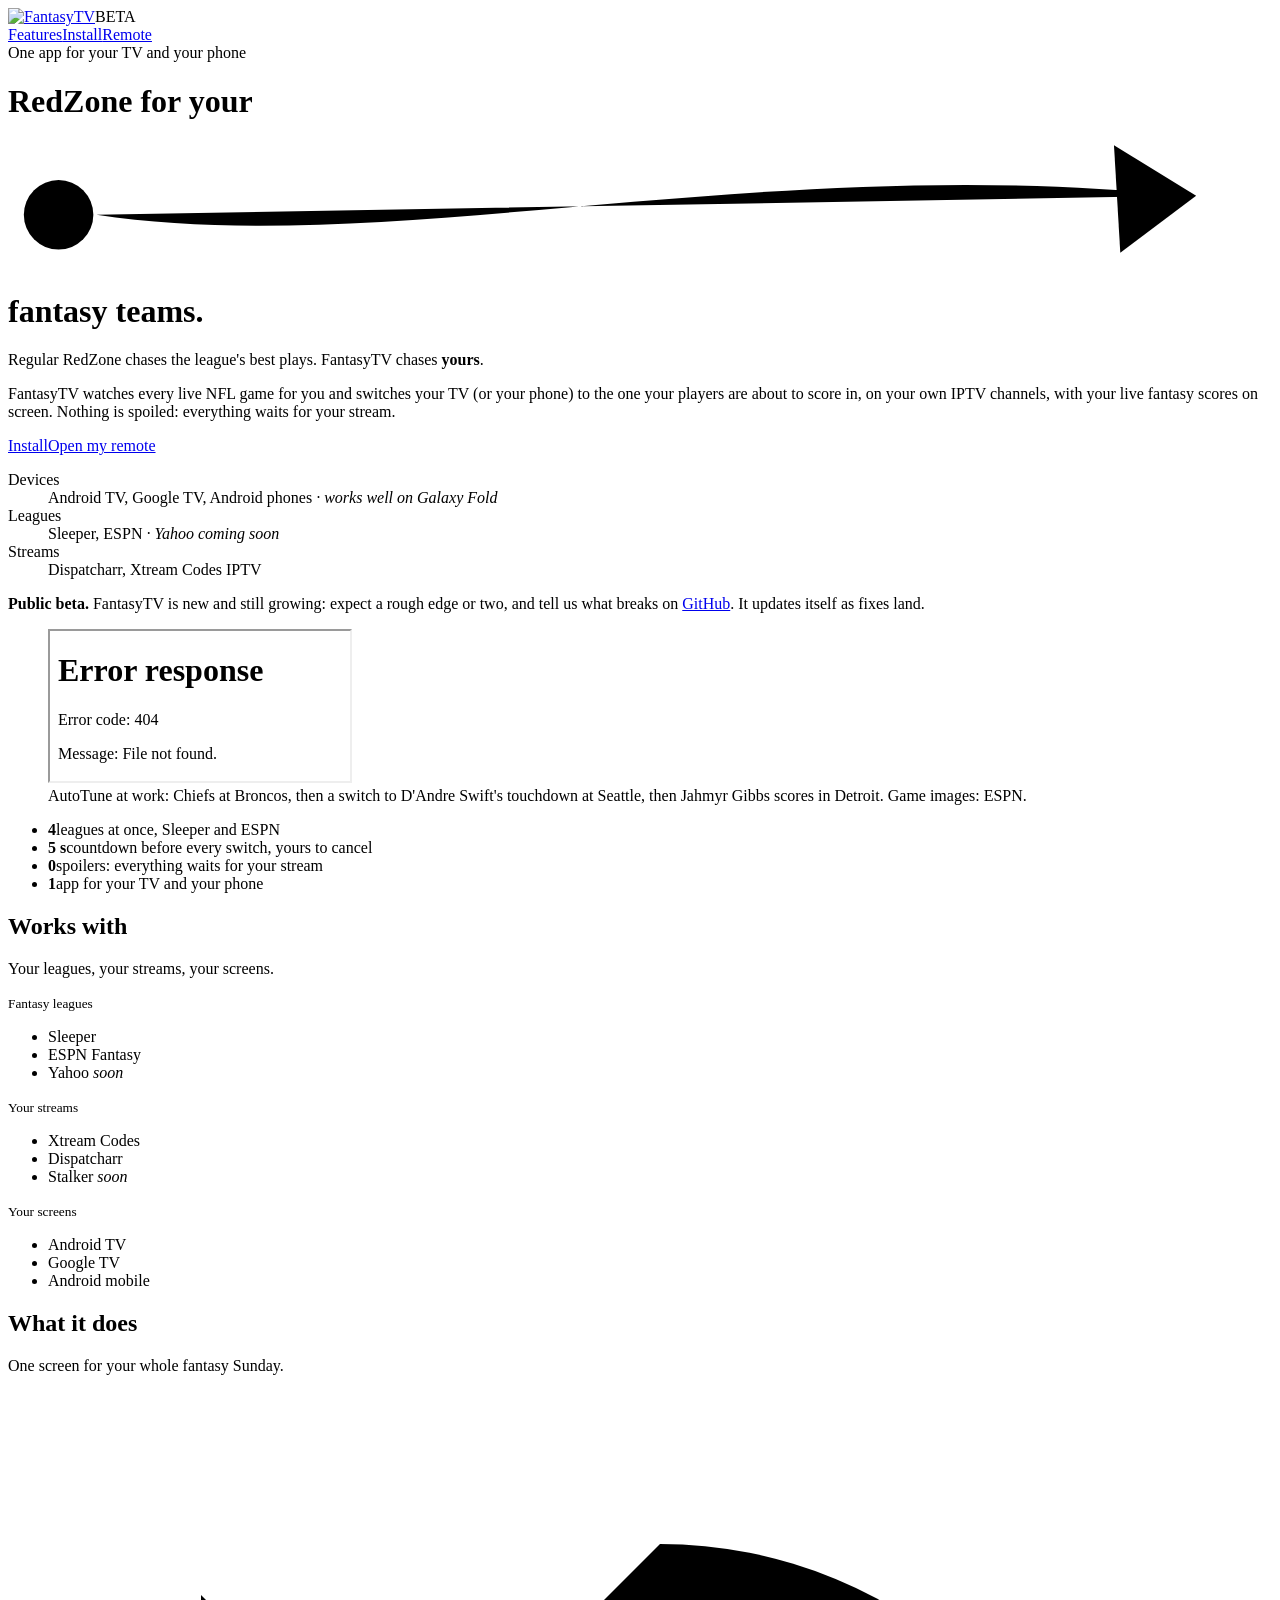
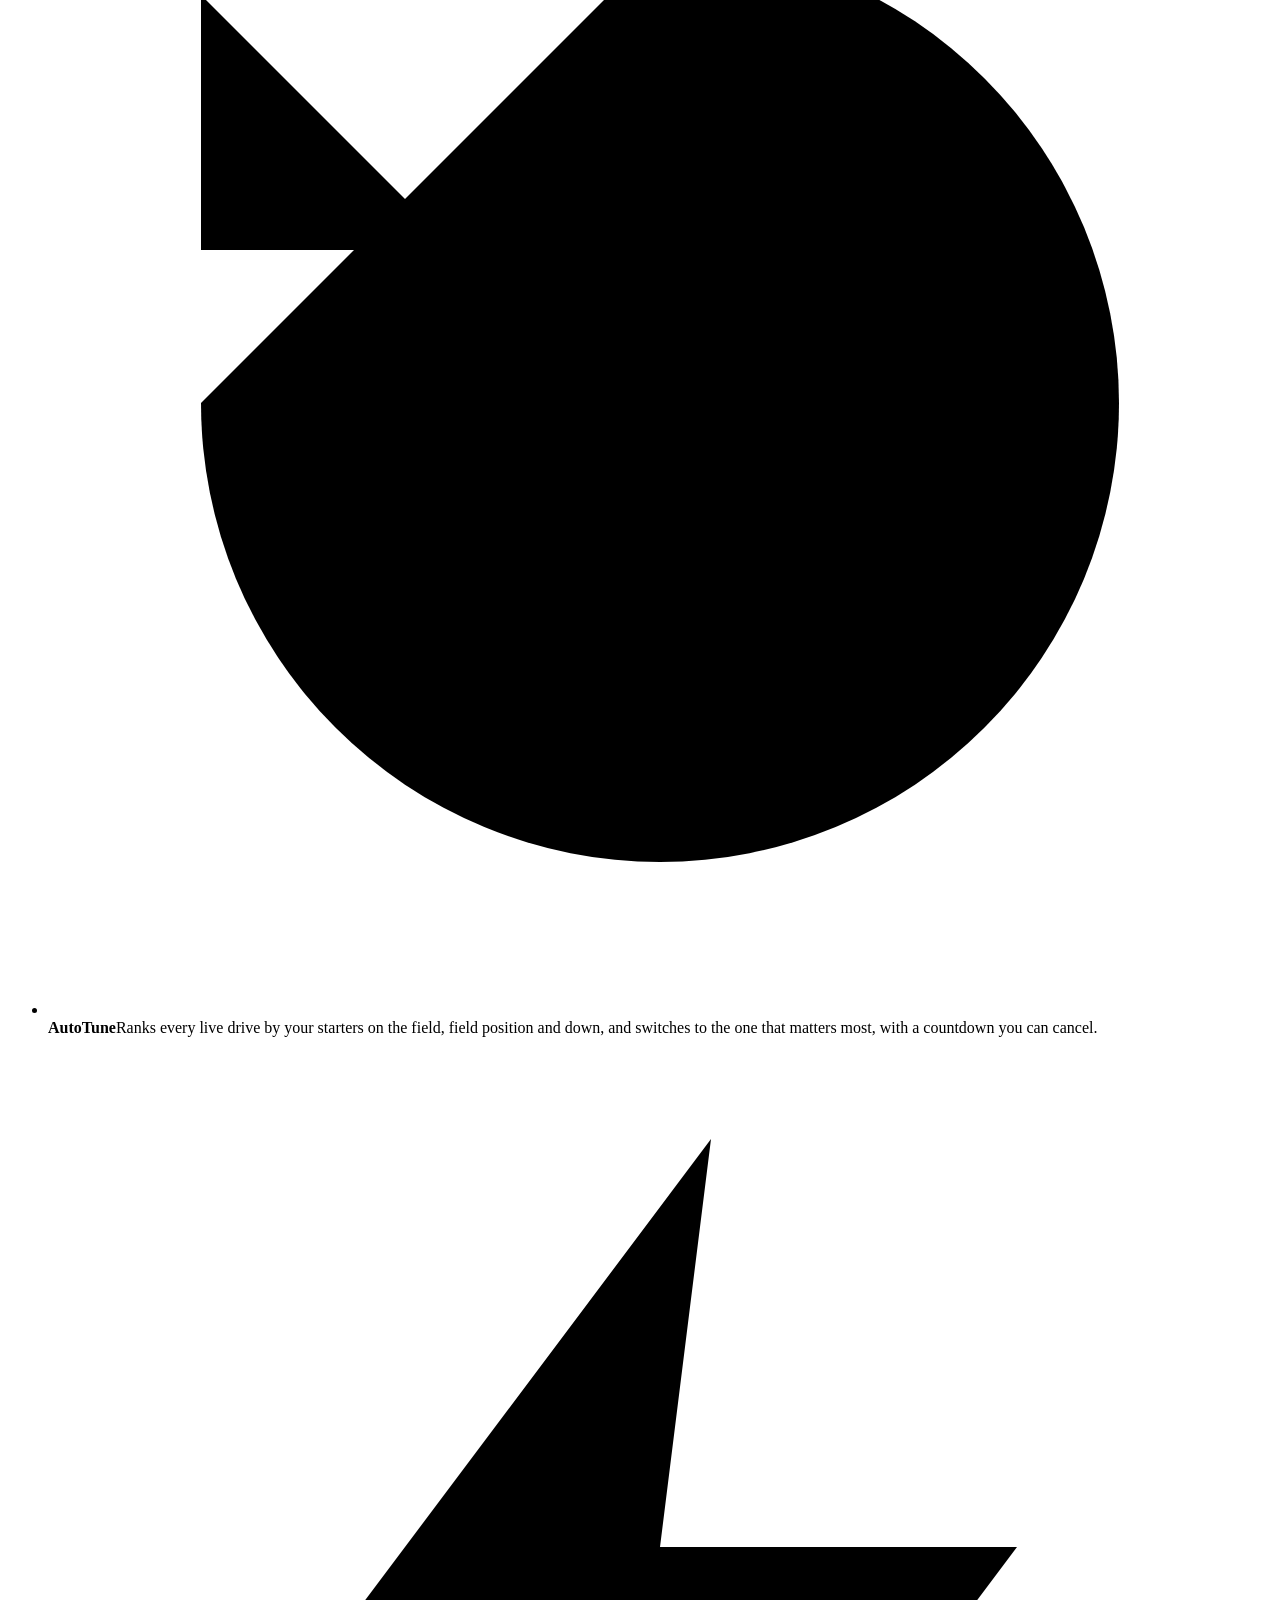
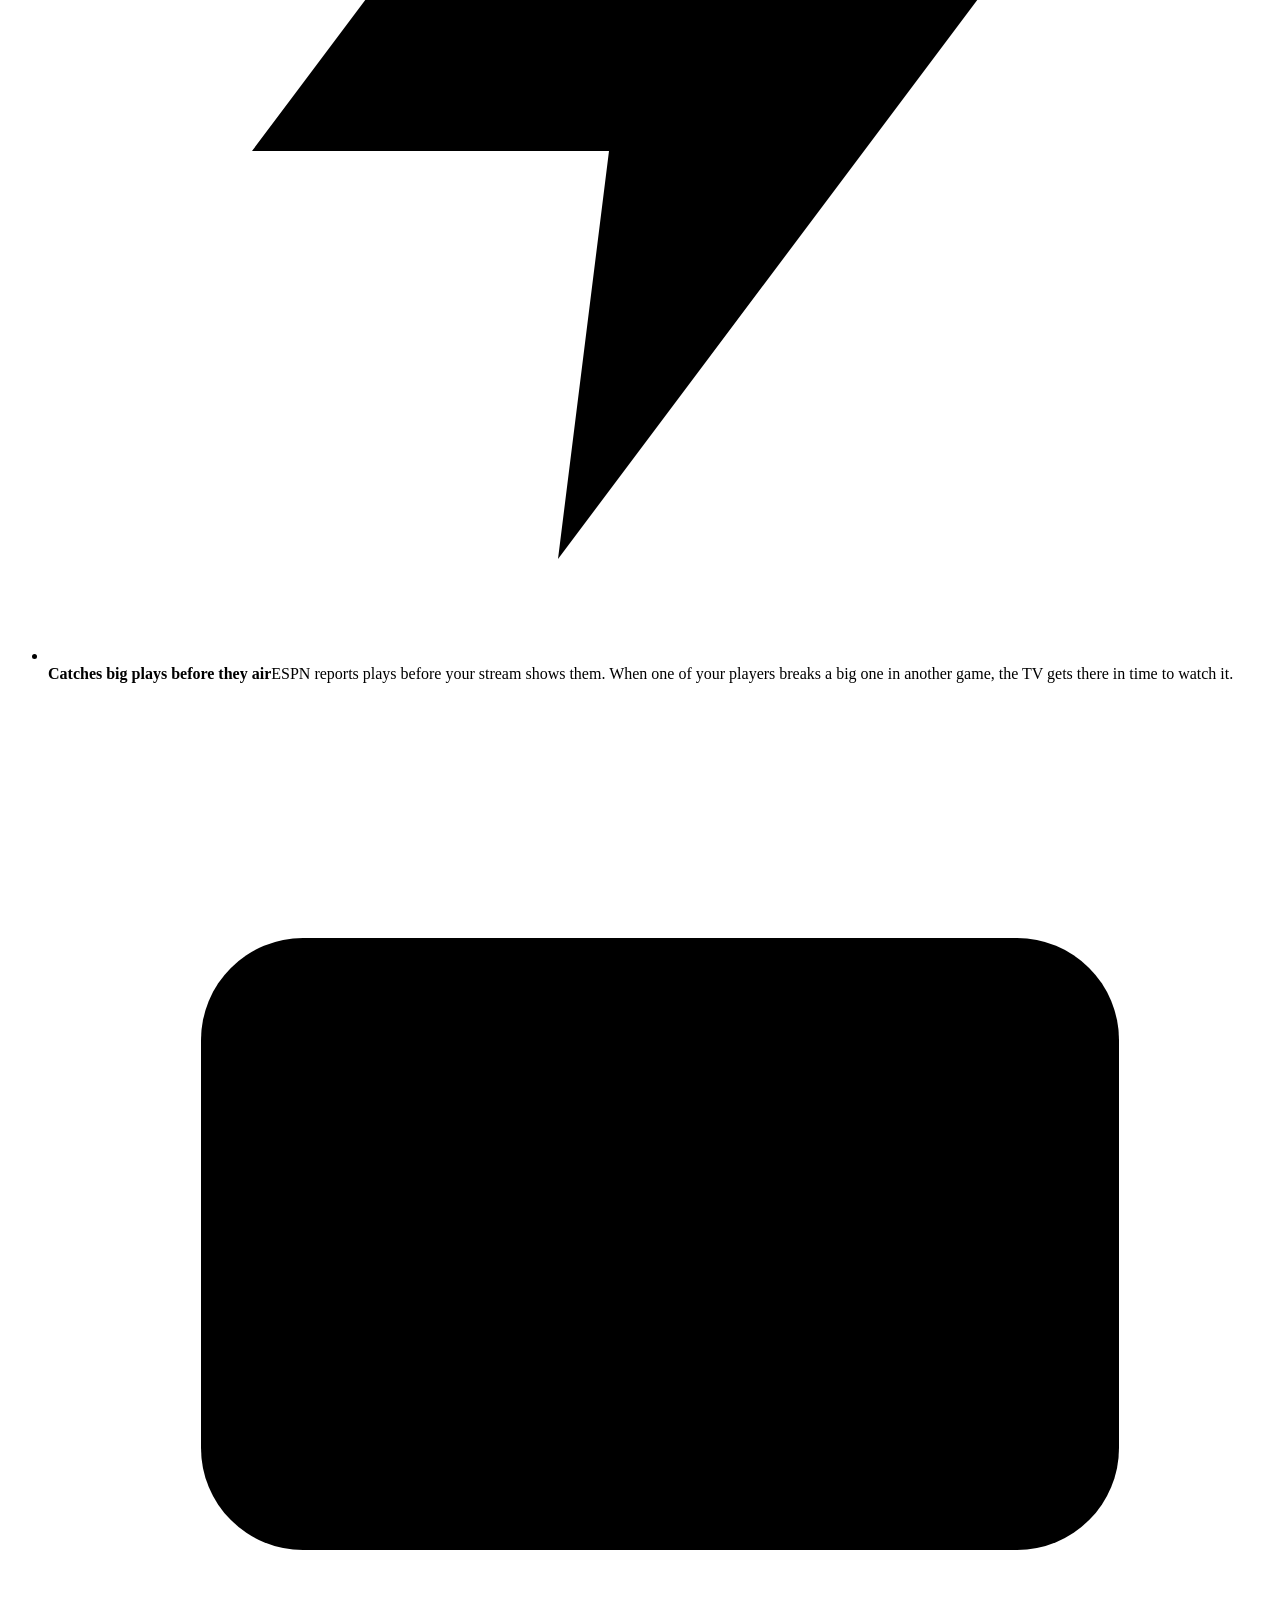
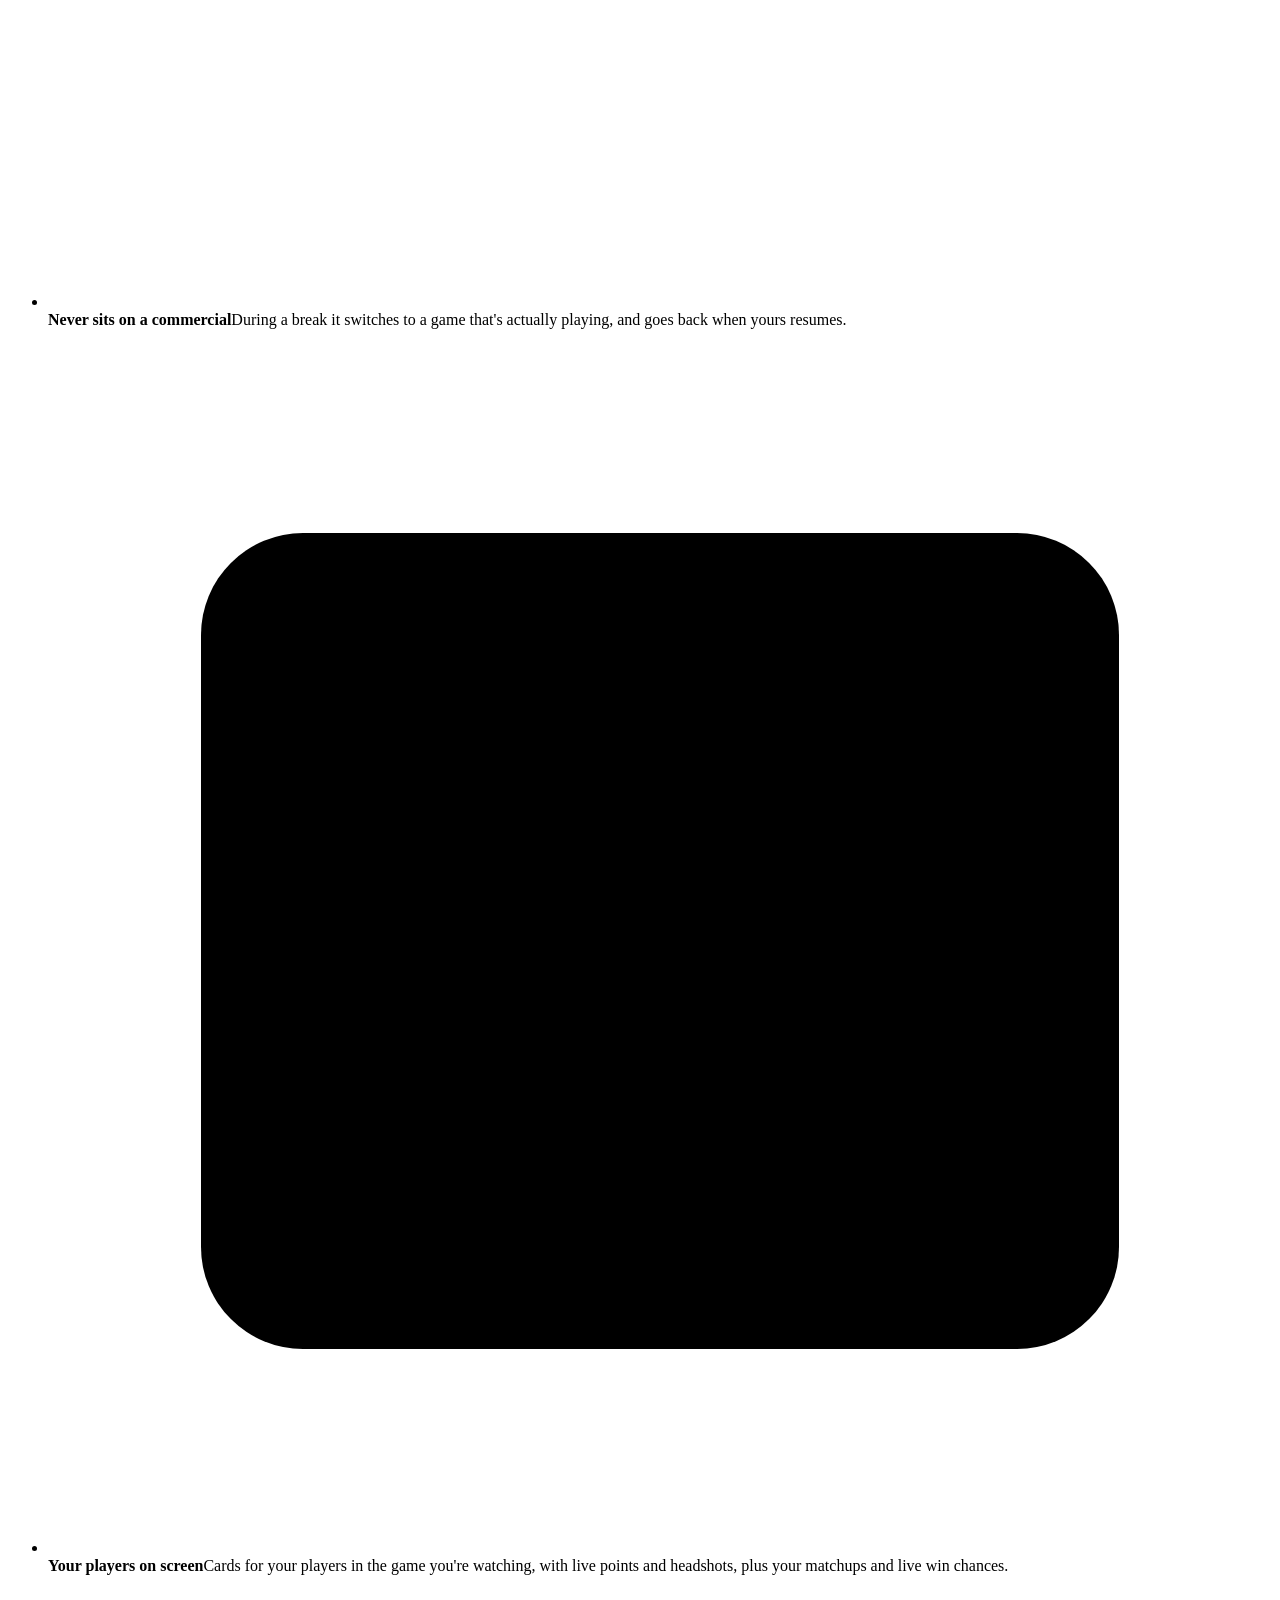
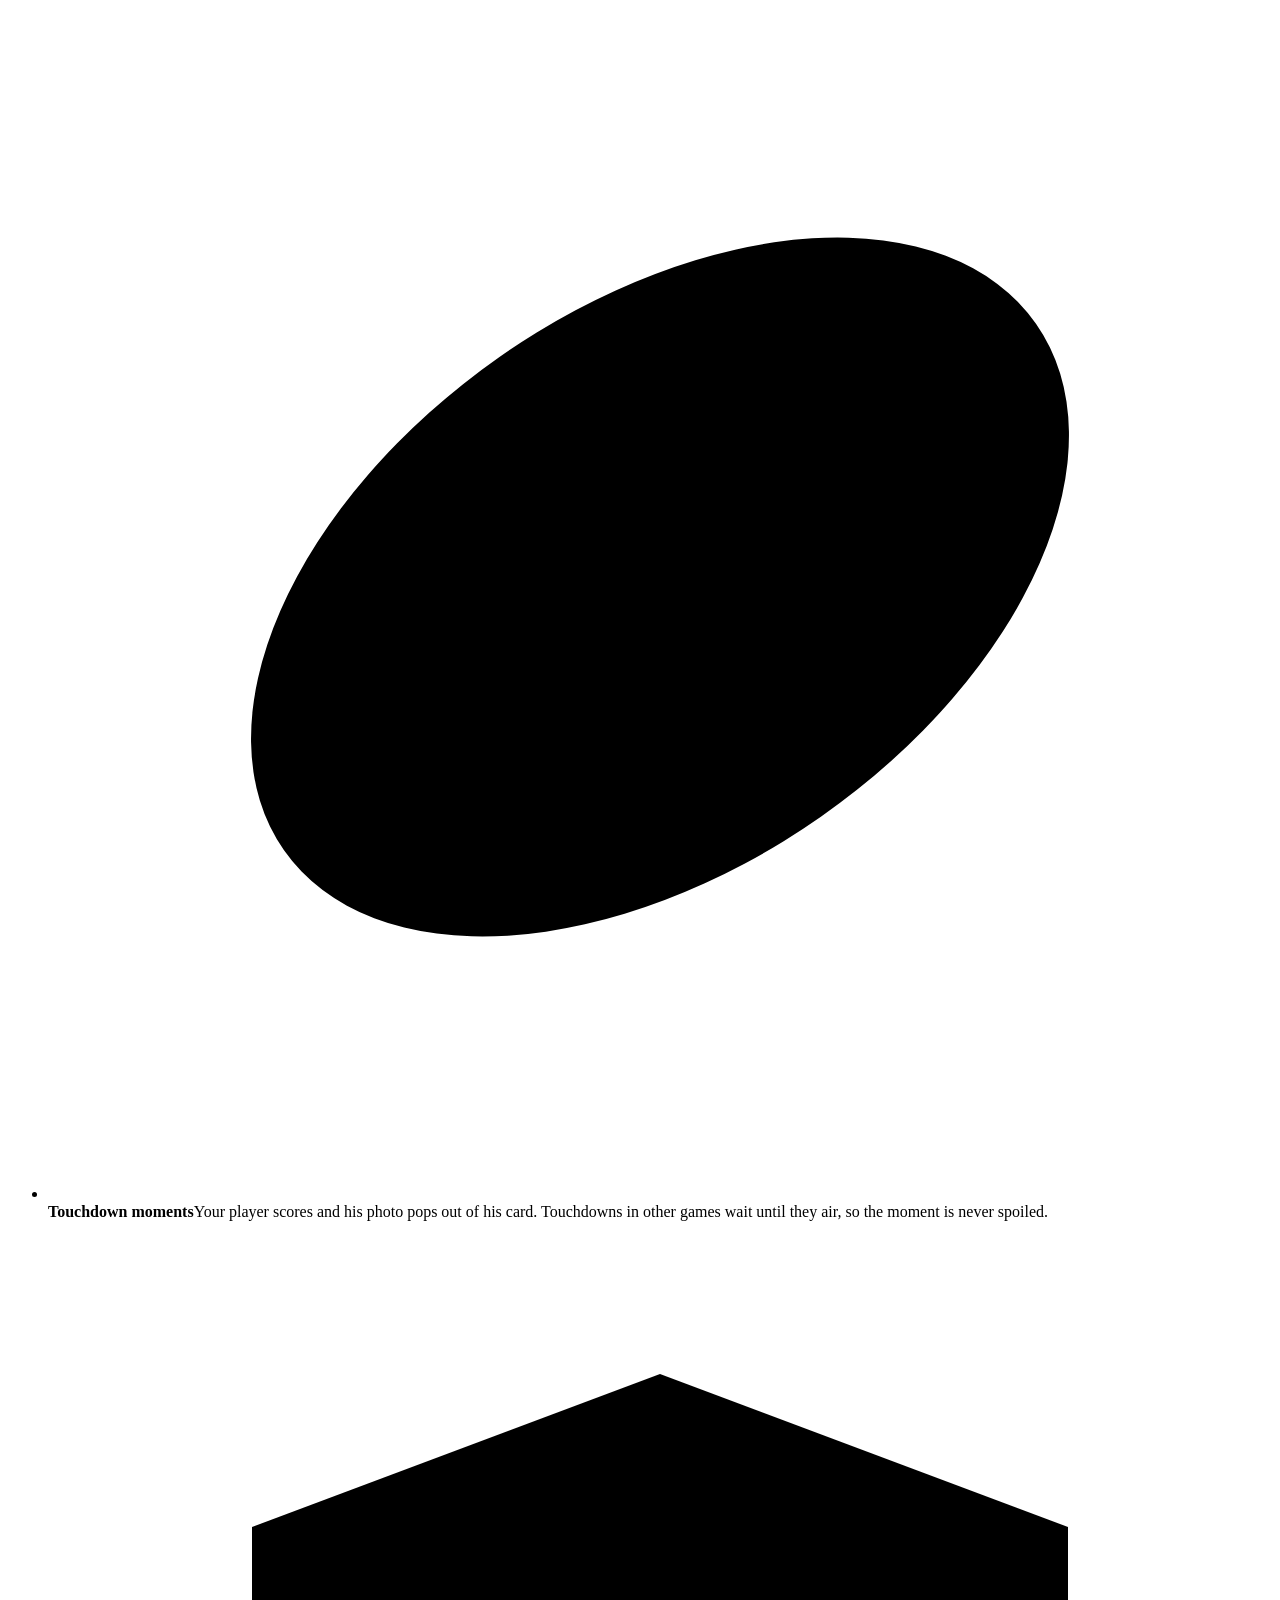
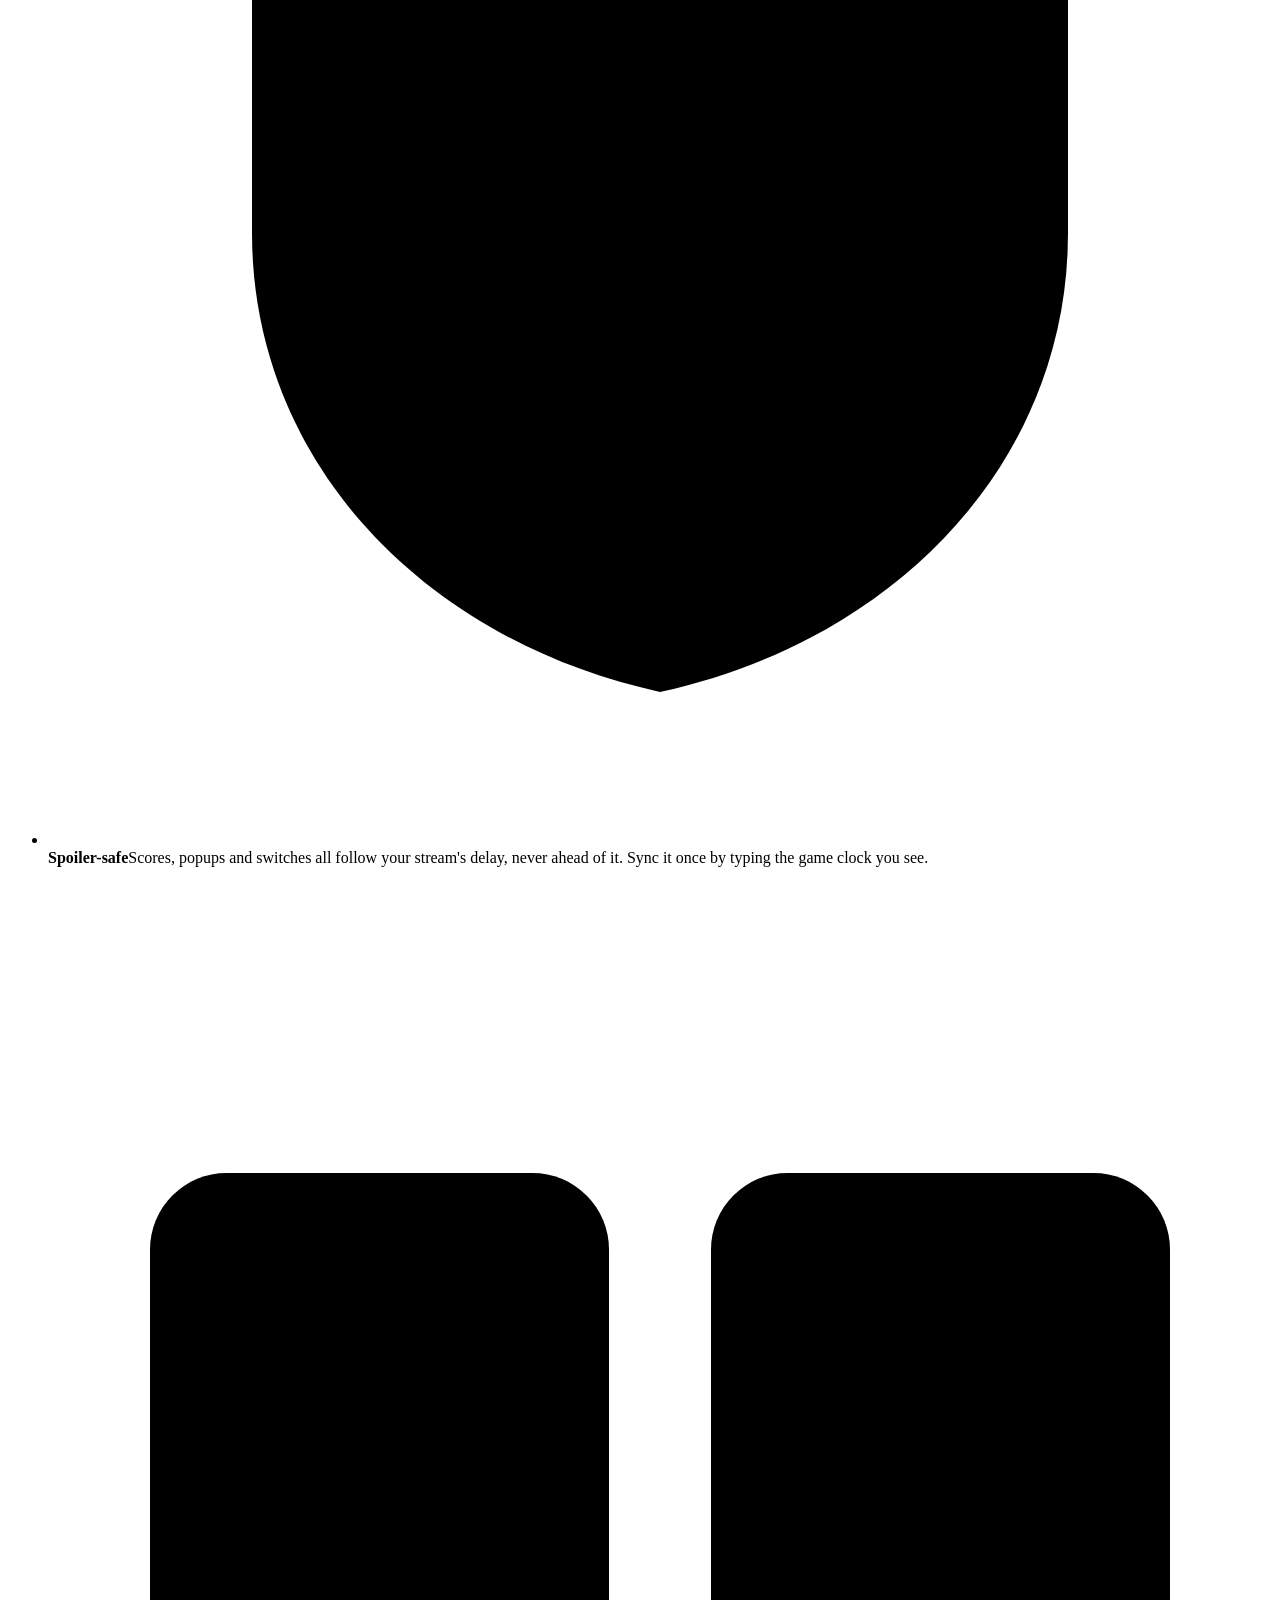
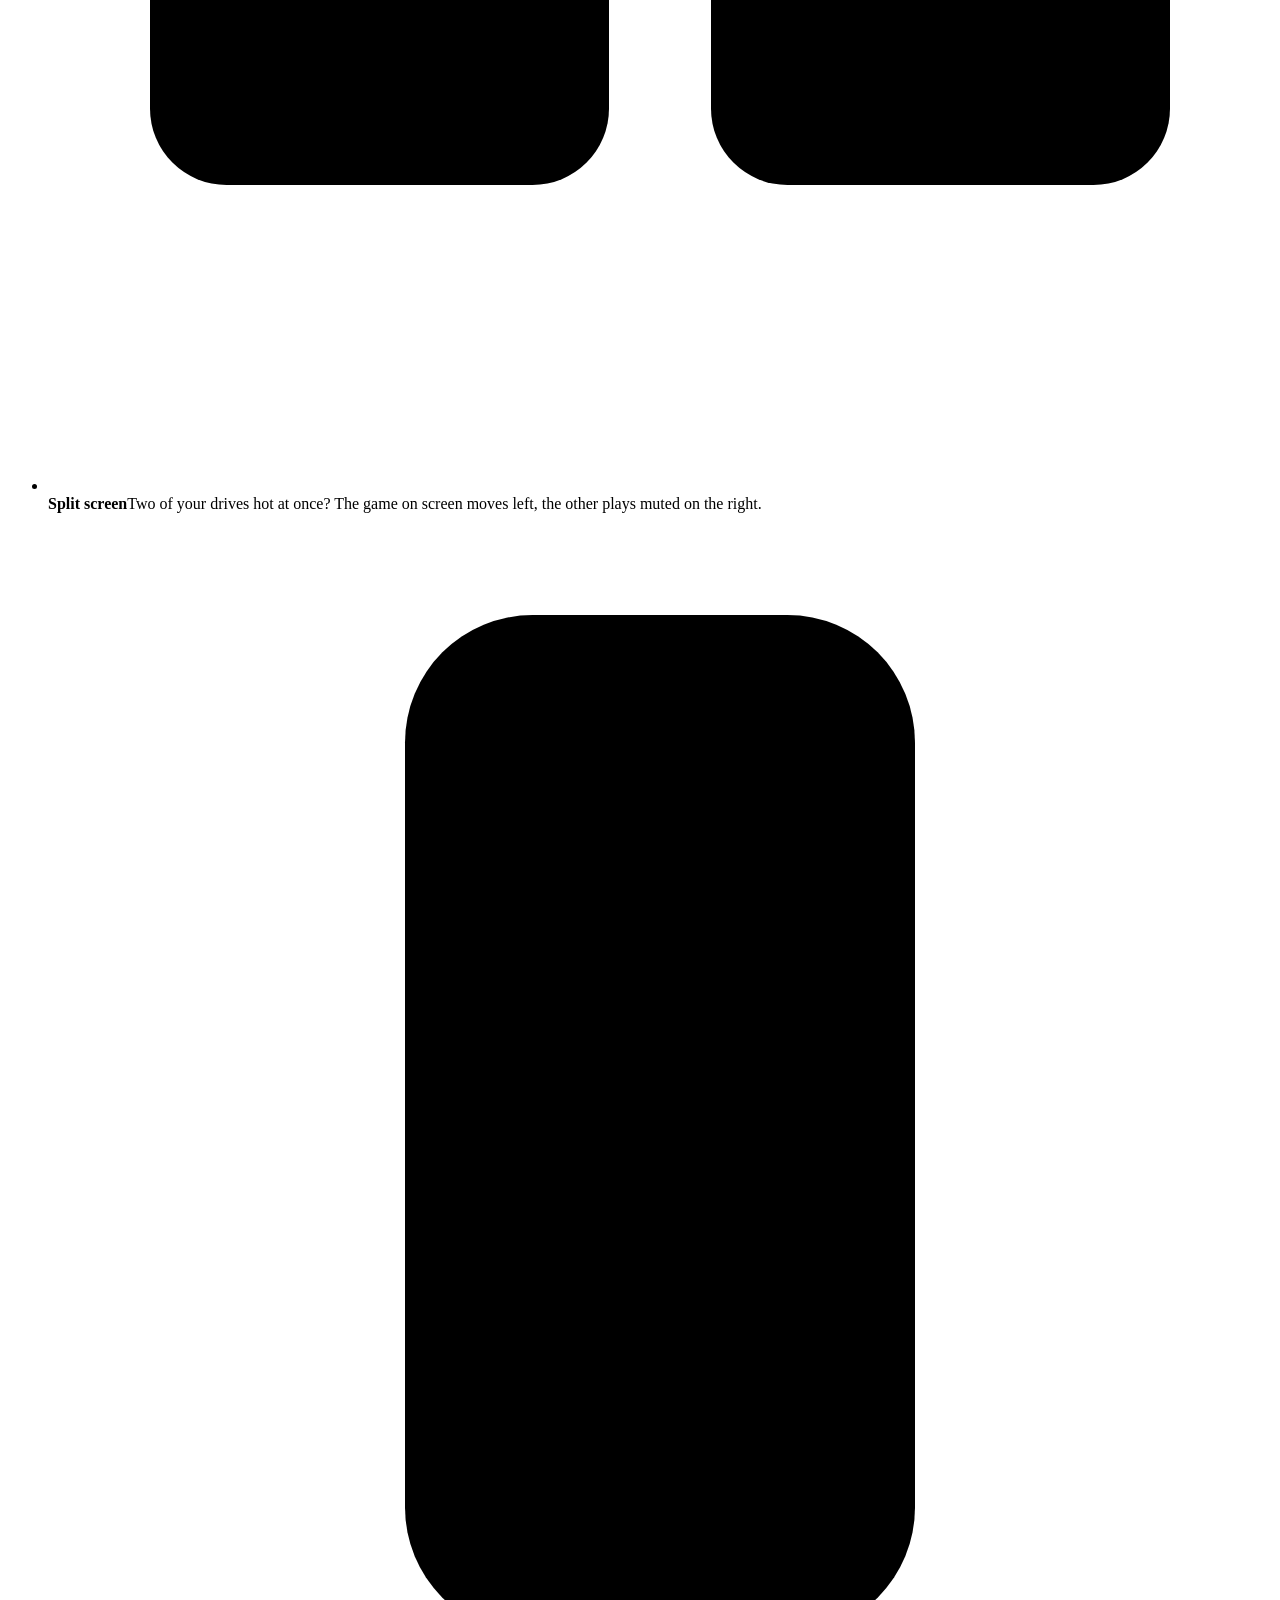
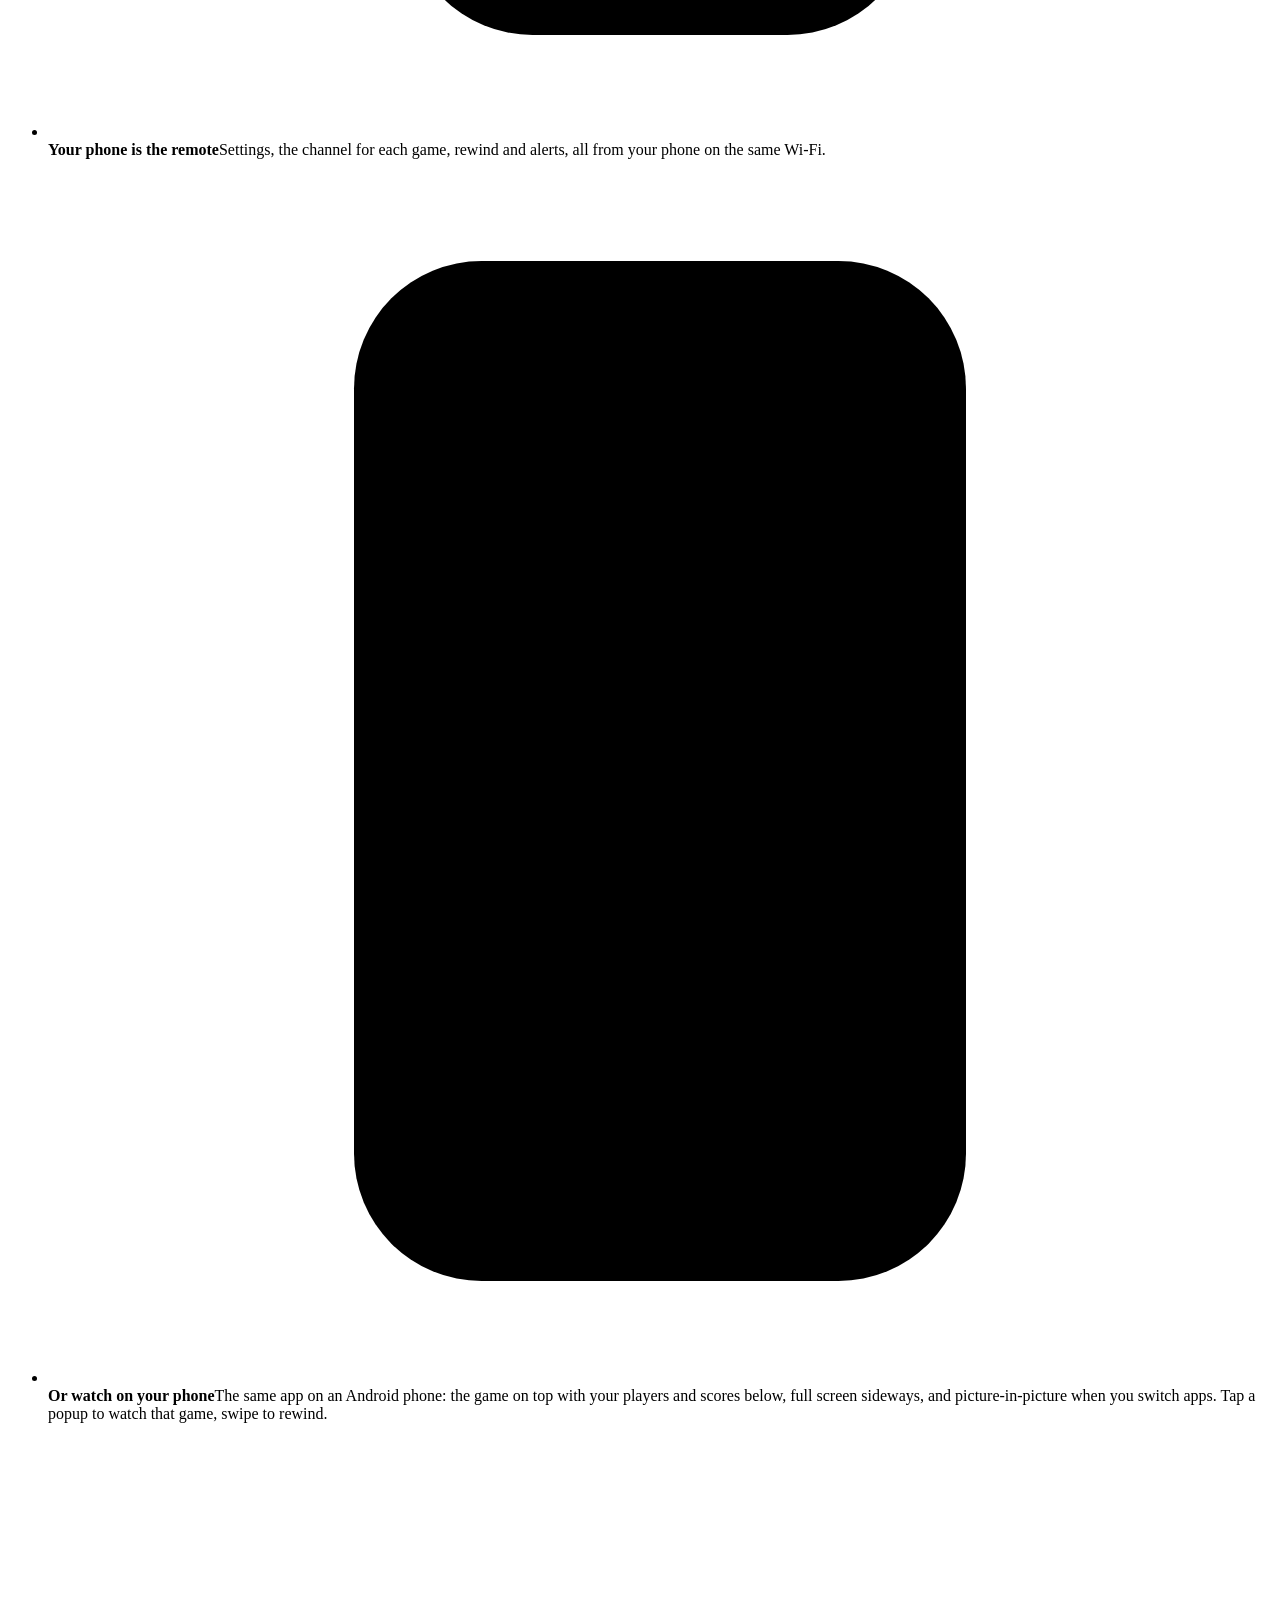
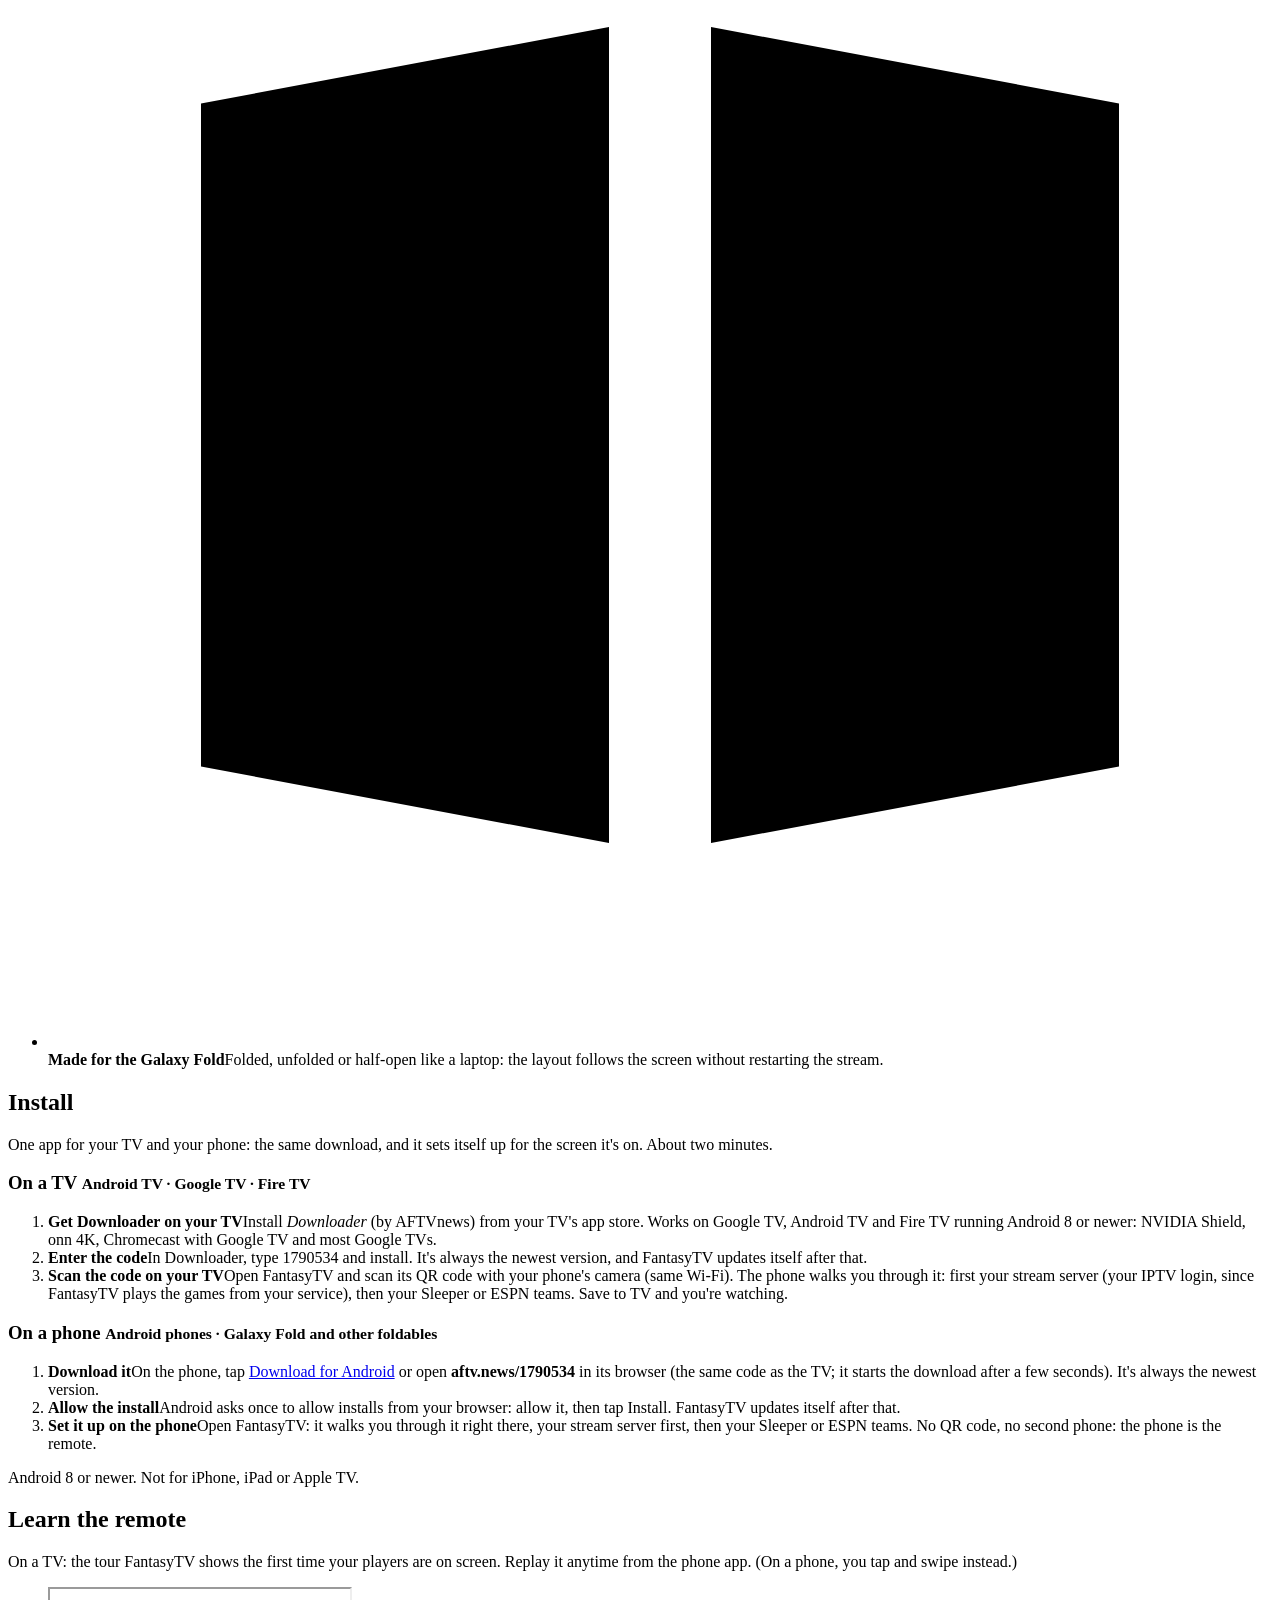
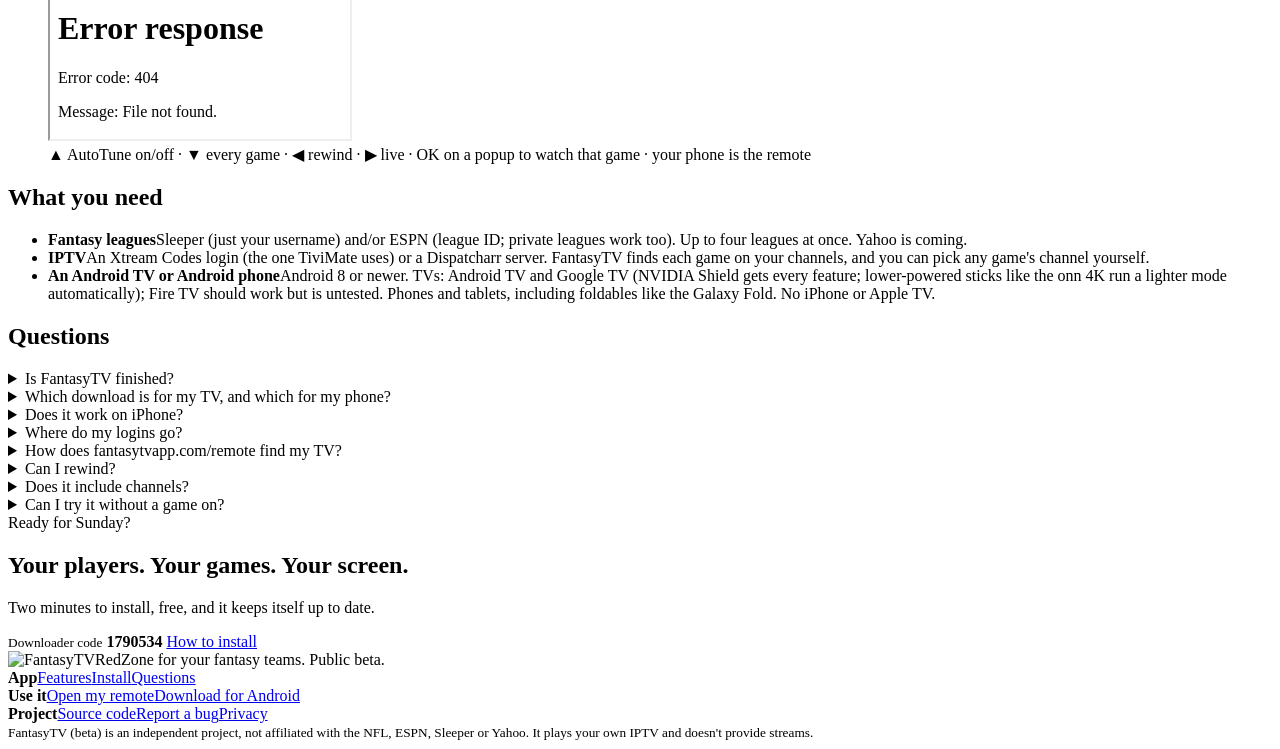
==== commit 7ef3e27d: "Website: Stalker soon" ====
--- a/site/index.html
+++ b/site/index.html
@@ -50,7 +50,7 @@
     <div class="seg"><h2>Works with</h2><p>Your leagues, your streams, your screens.</p></div>
     <div class="groups">
       <div class="group"><small>Fantasy leagues</small><ul><li>Sleeper</li><li>ESPN Fantasy</li><li class="soon">Yahoo <em>soon</em></li></ul></div>
-      <div class="group"><small>Your streams</small><ul><li>Xtream Codes</li><li>Dispatcharr</li><li class="soon">MAC portal <em>soon</em></li></ul></div>
+      <div class="group"><small>Your streams</small><ul><li>Xtream Codes</li><li>Dispatcharr</li><li class="soon">Stalker <em>soon</em></li></ul></div>
       <div class="group"><small>Your screens</small><ul><li>Android TV</li><li>Google TV</li><li>Android mobile</li></ul></div>
     </div>
   </section>
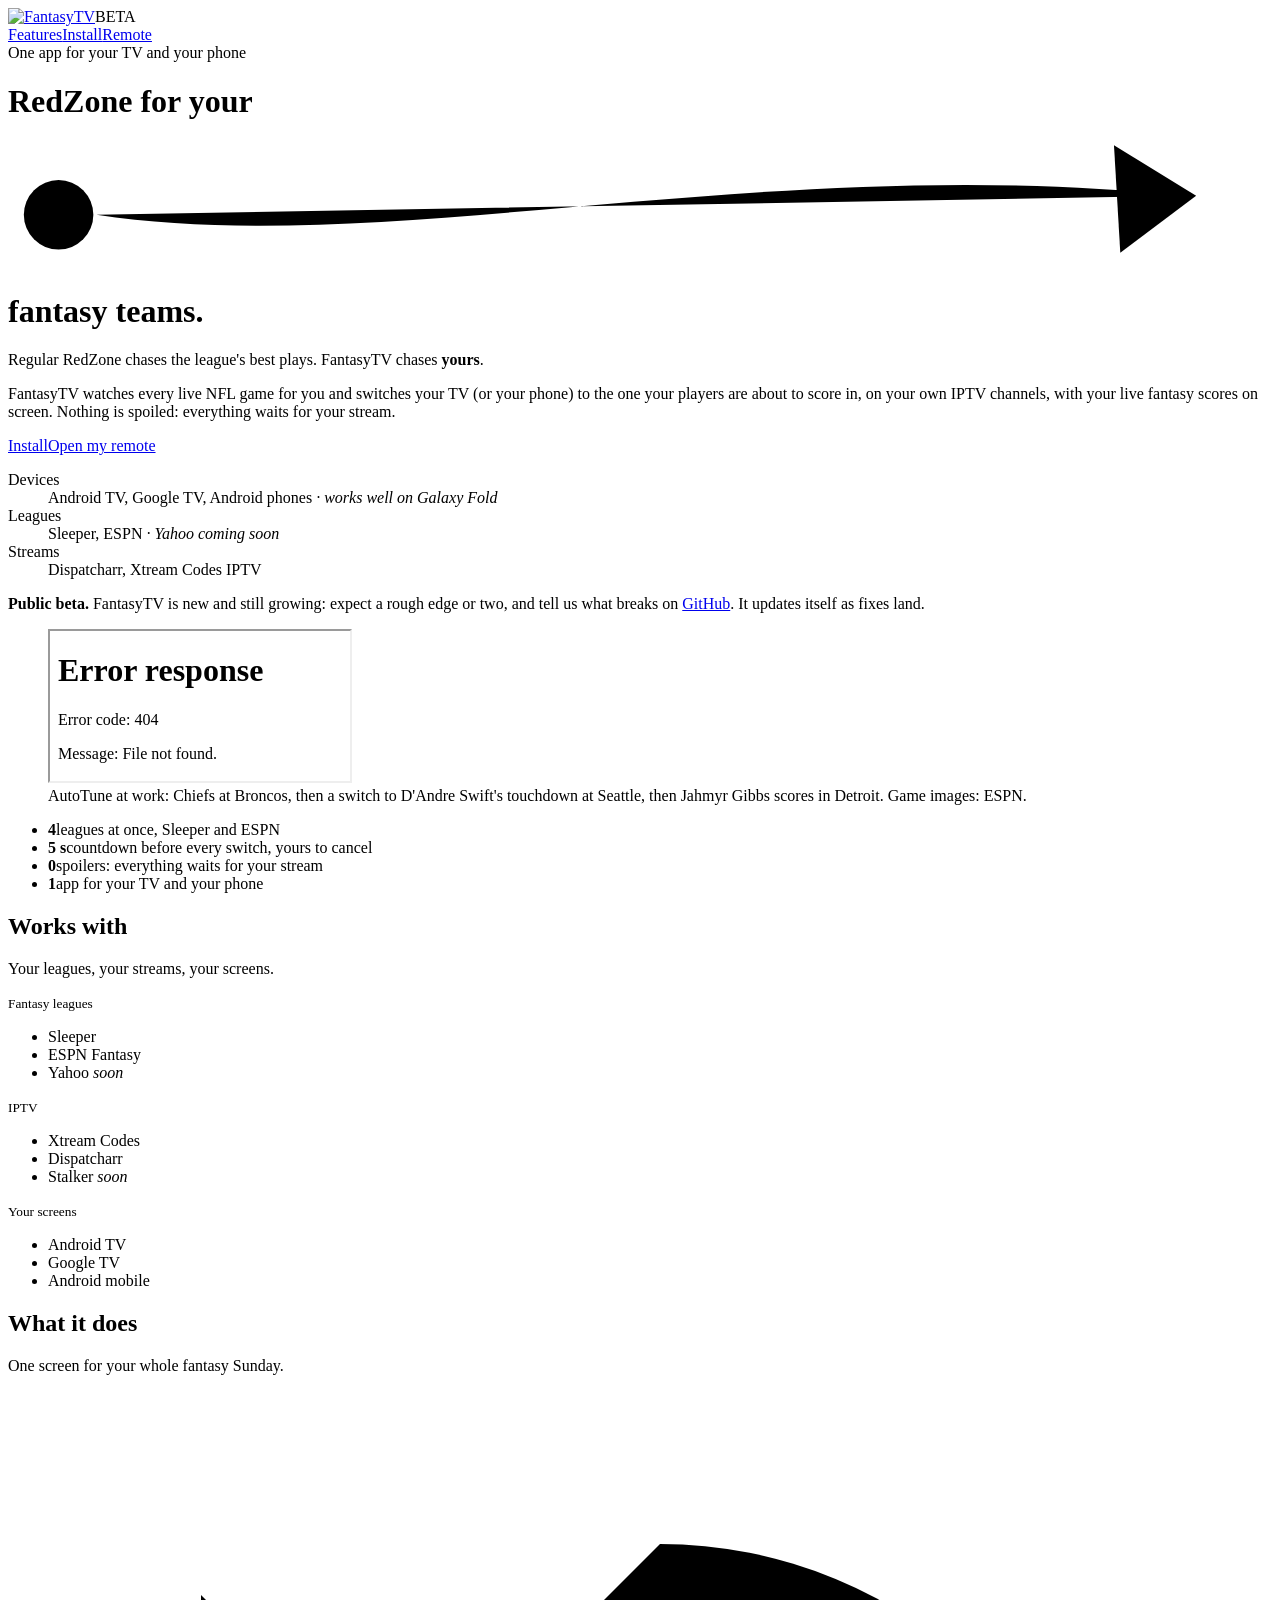
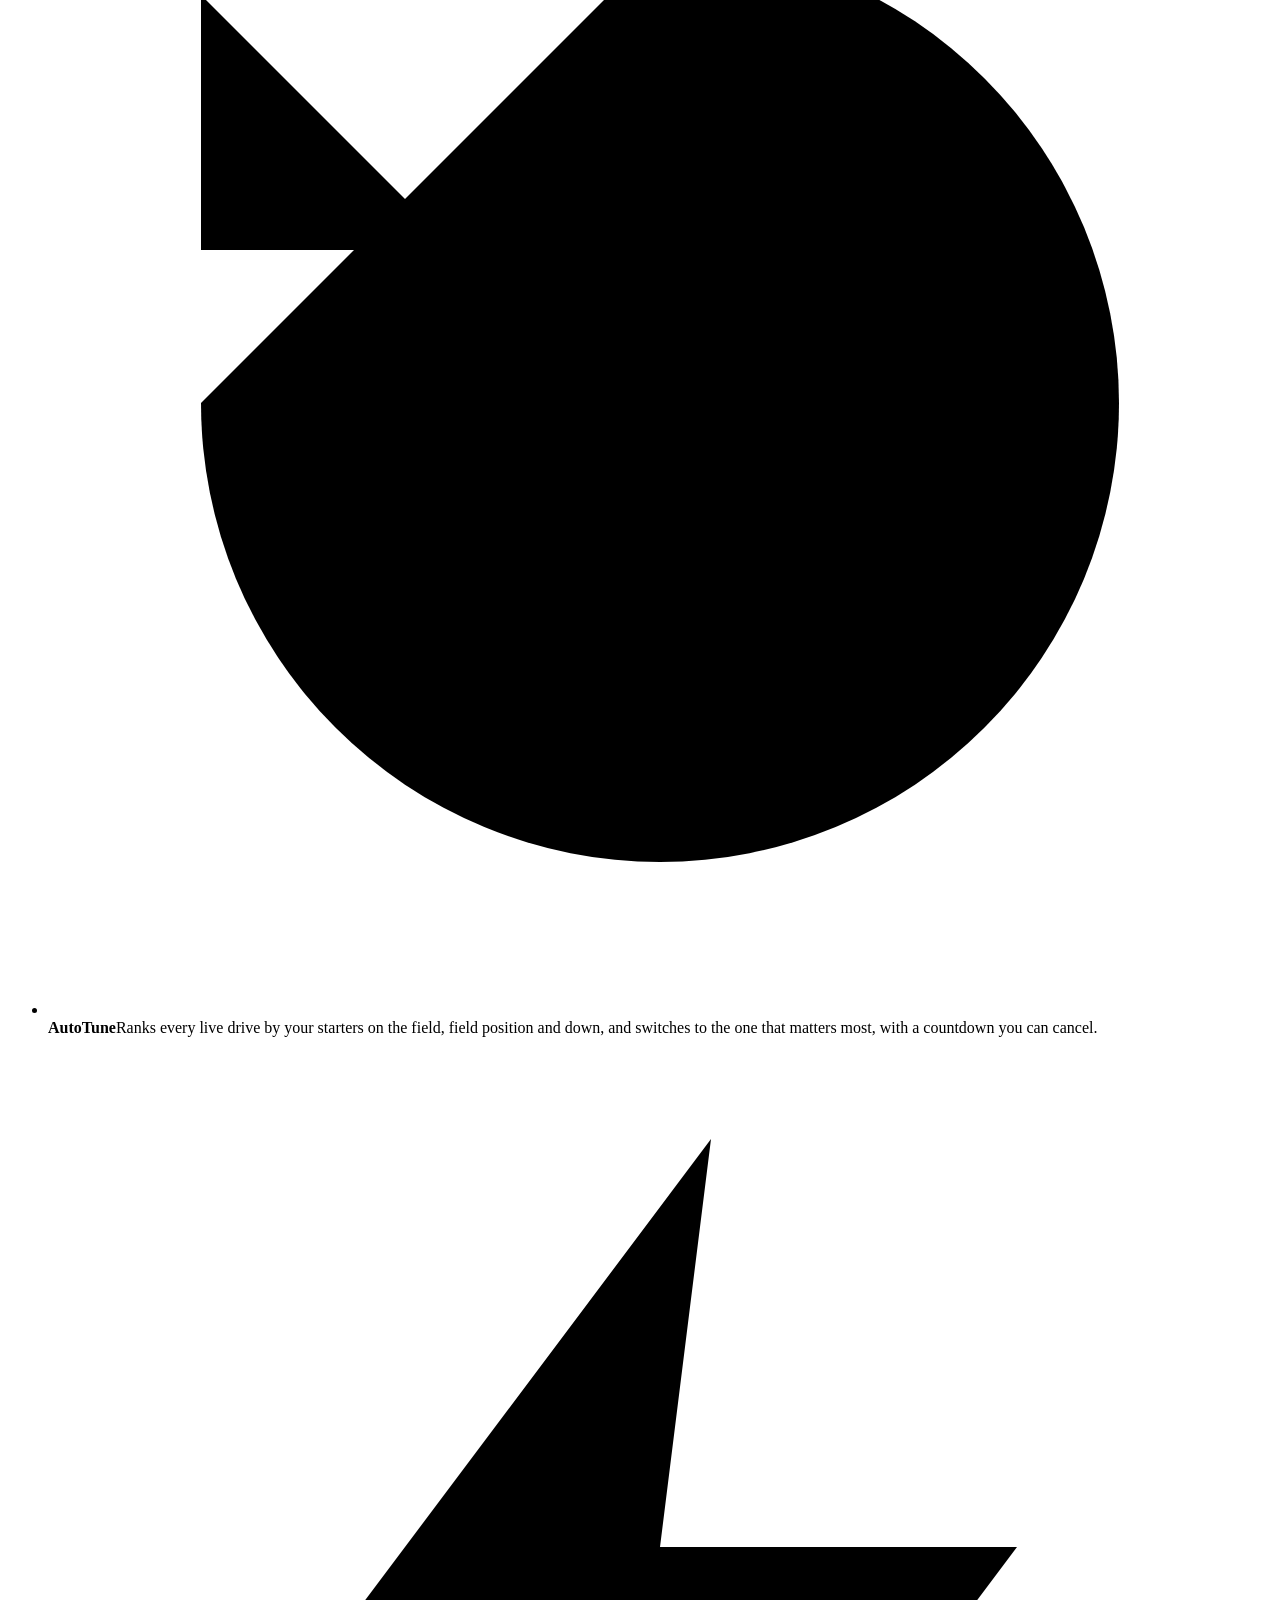
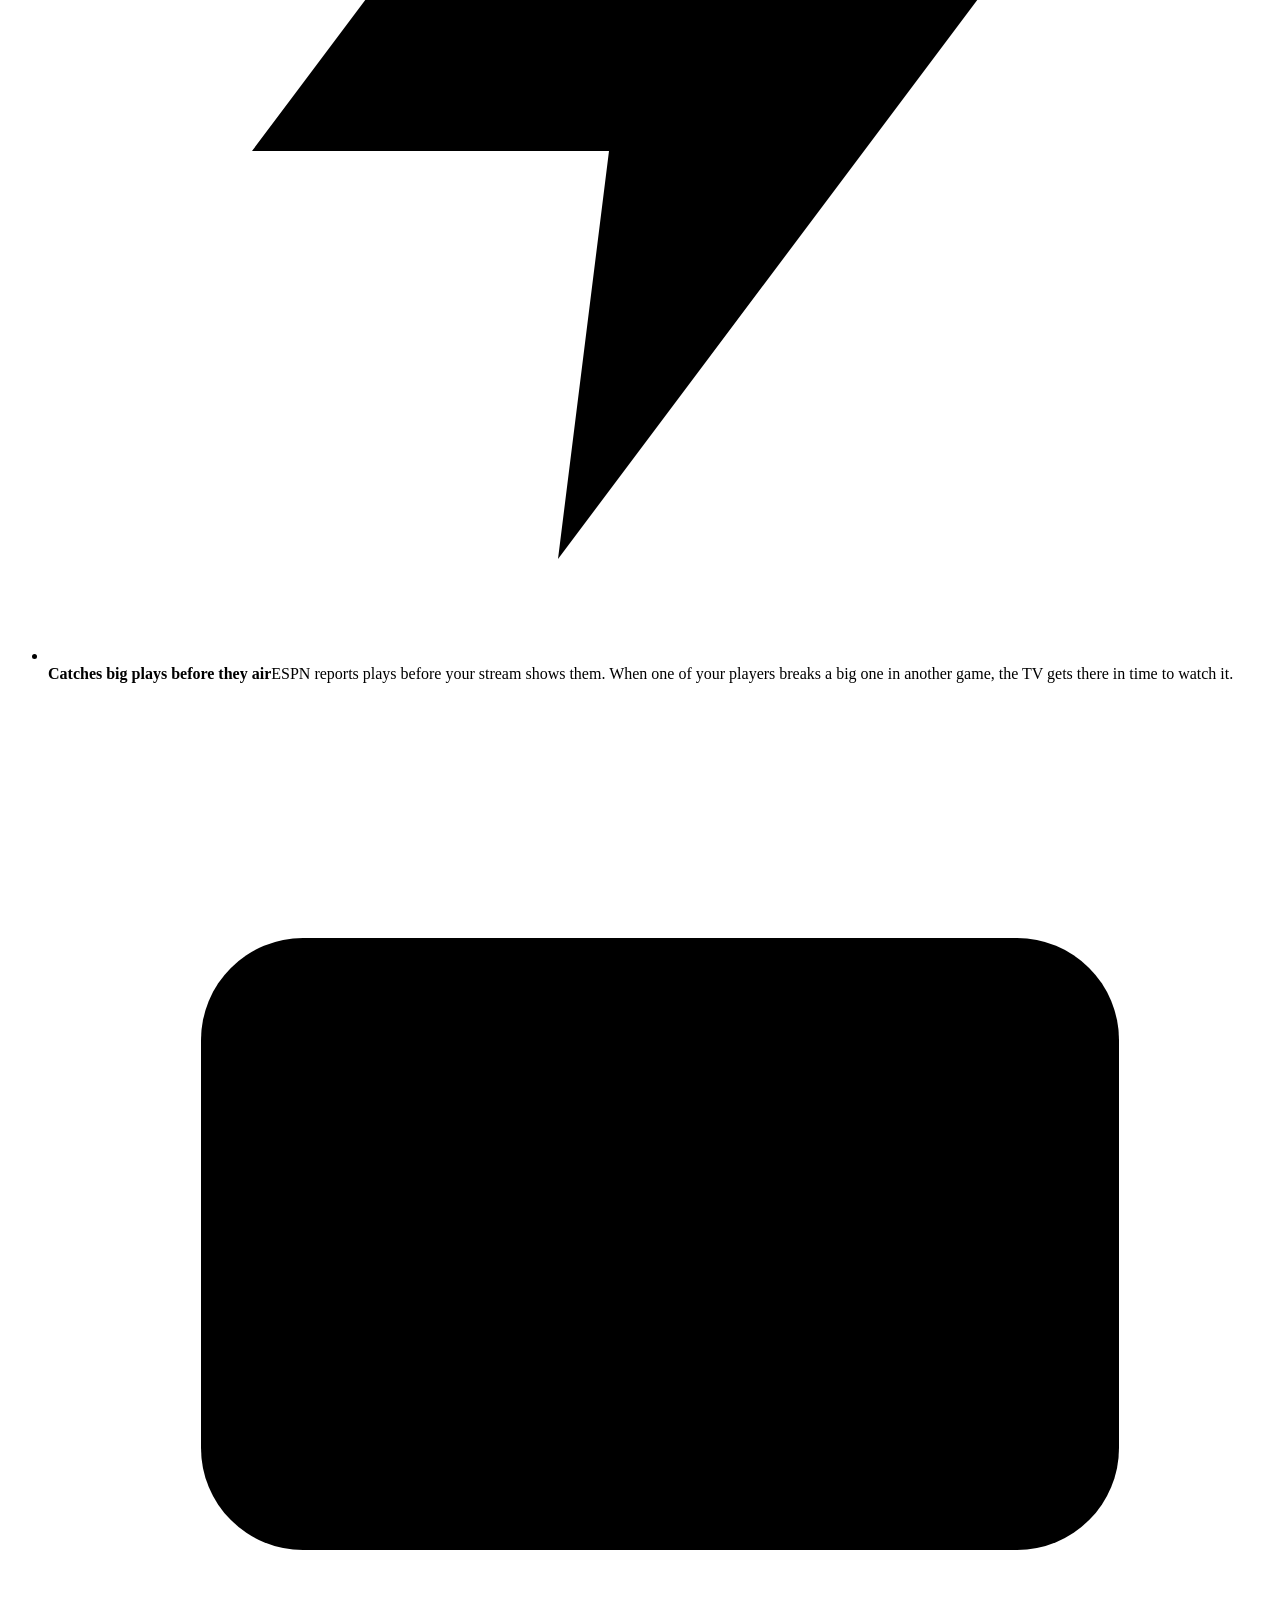
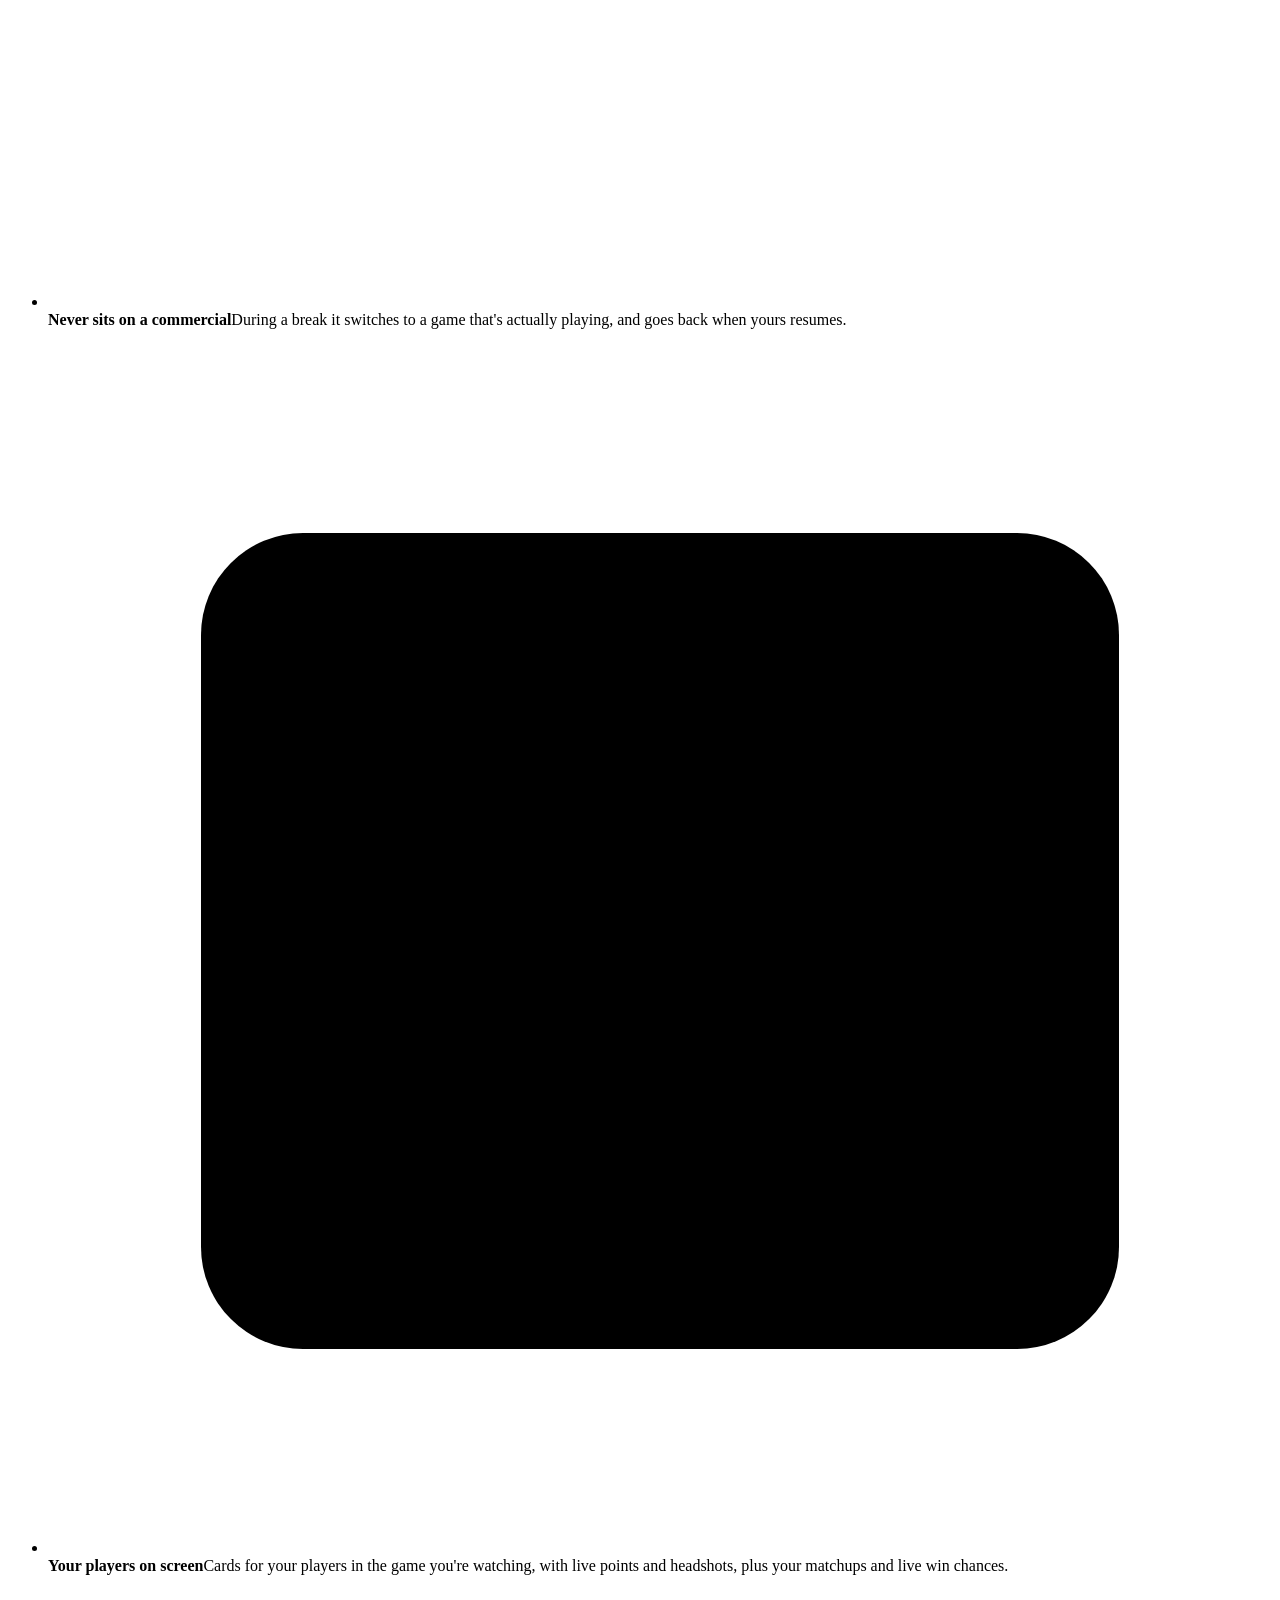
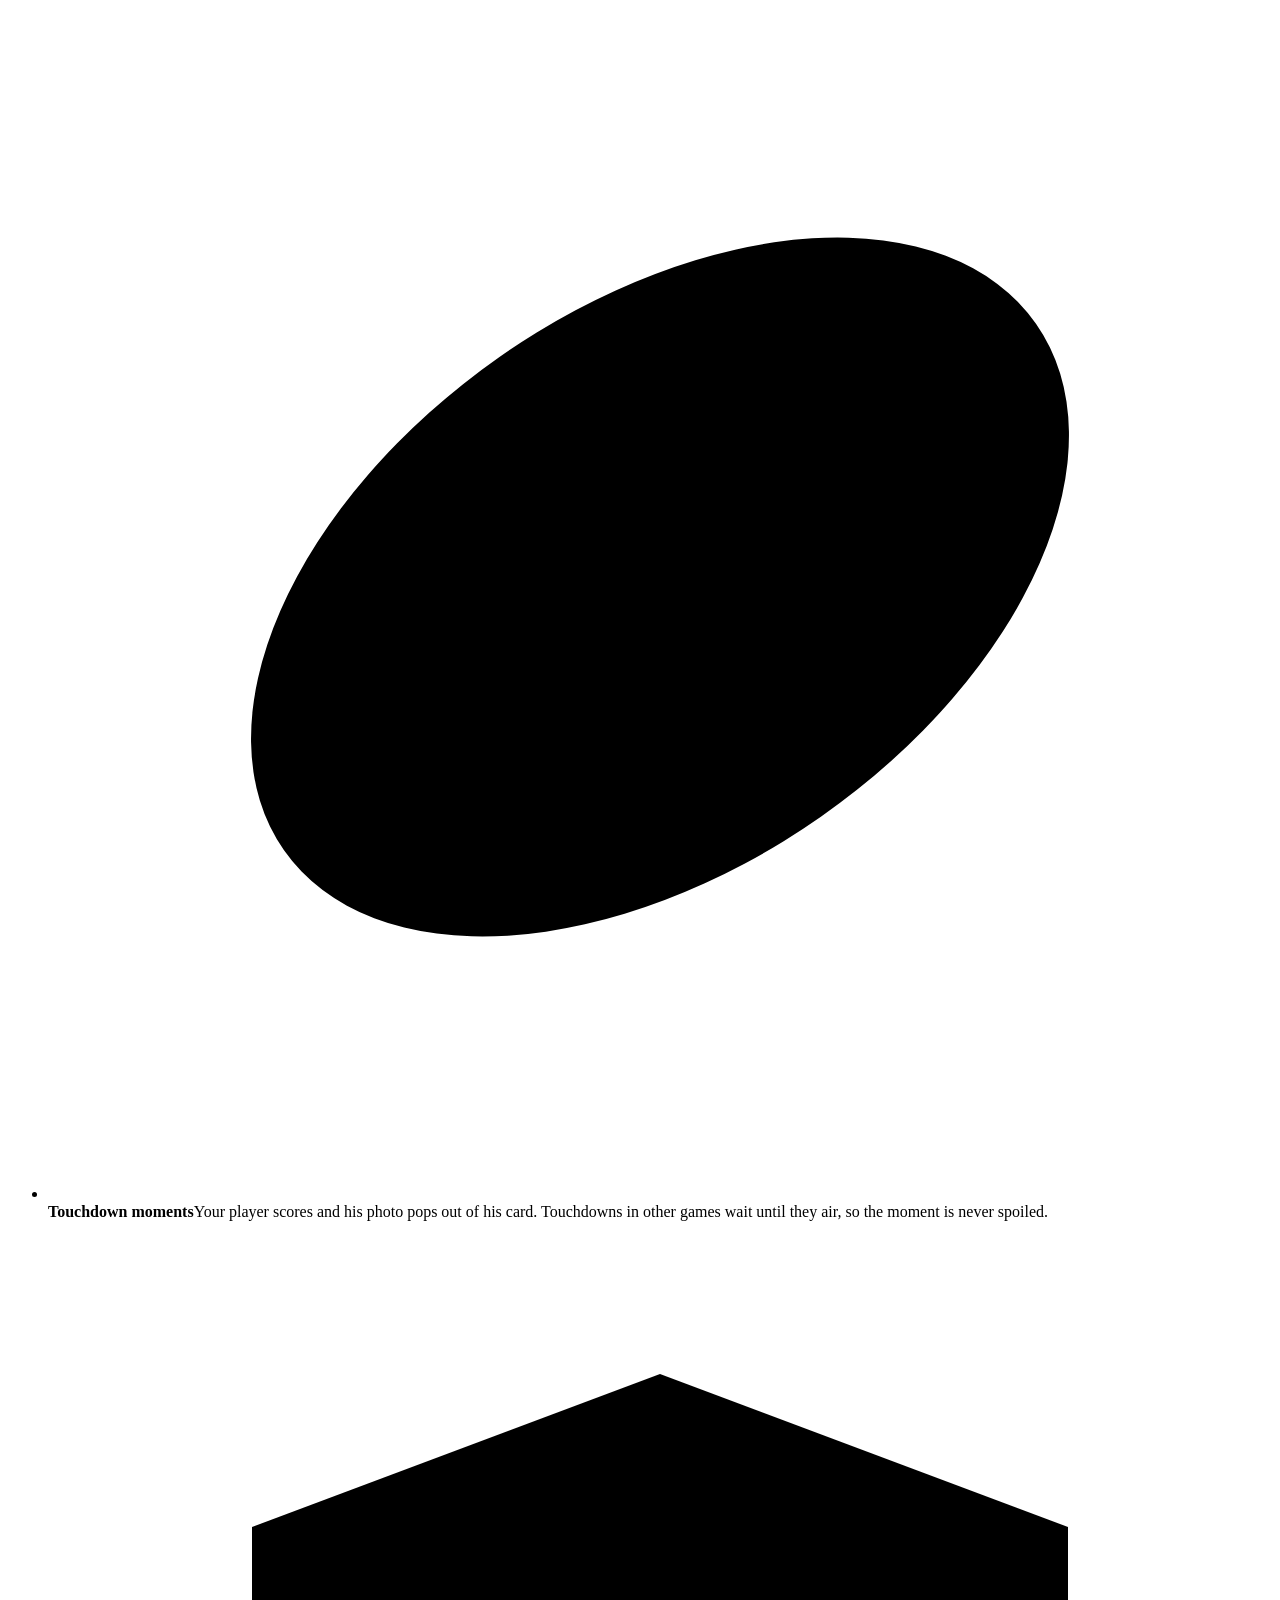
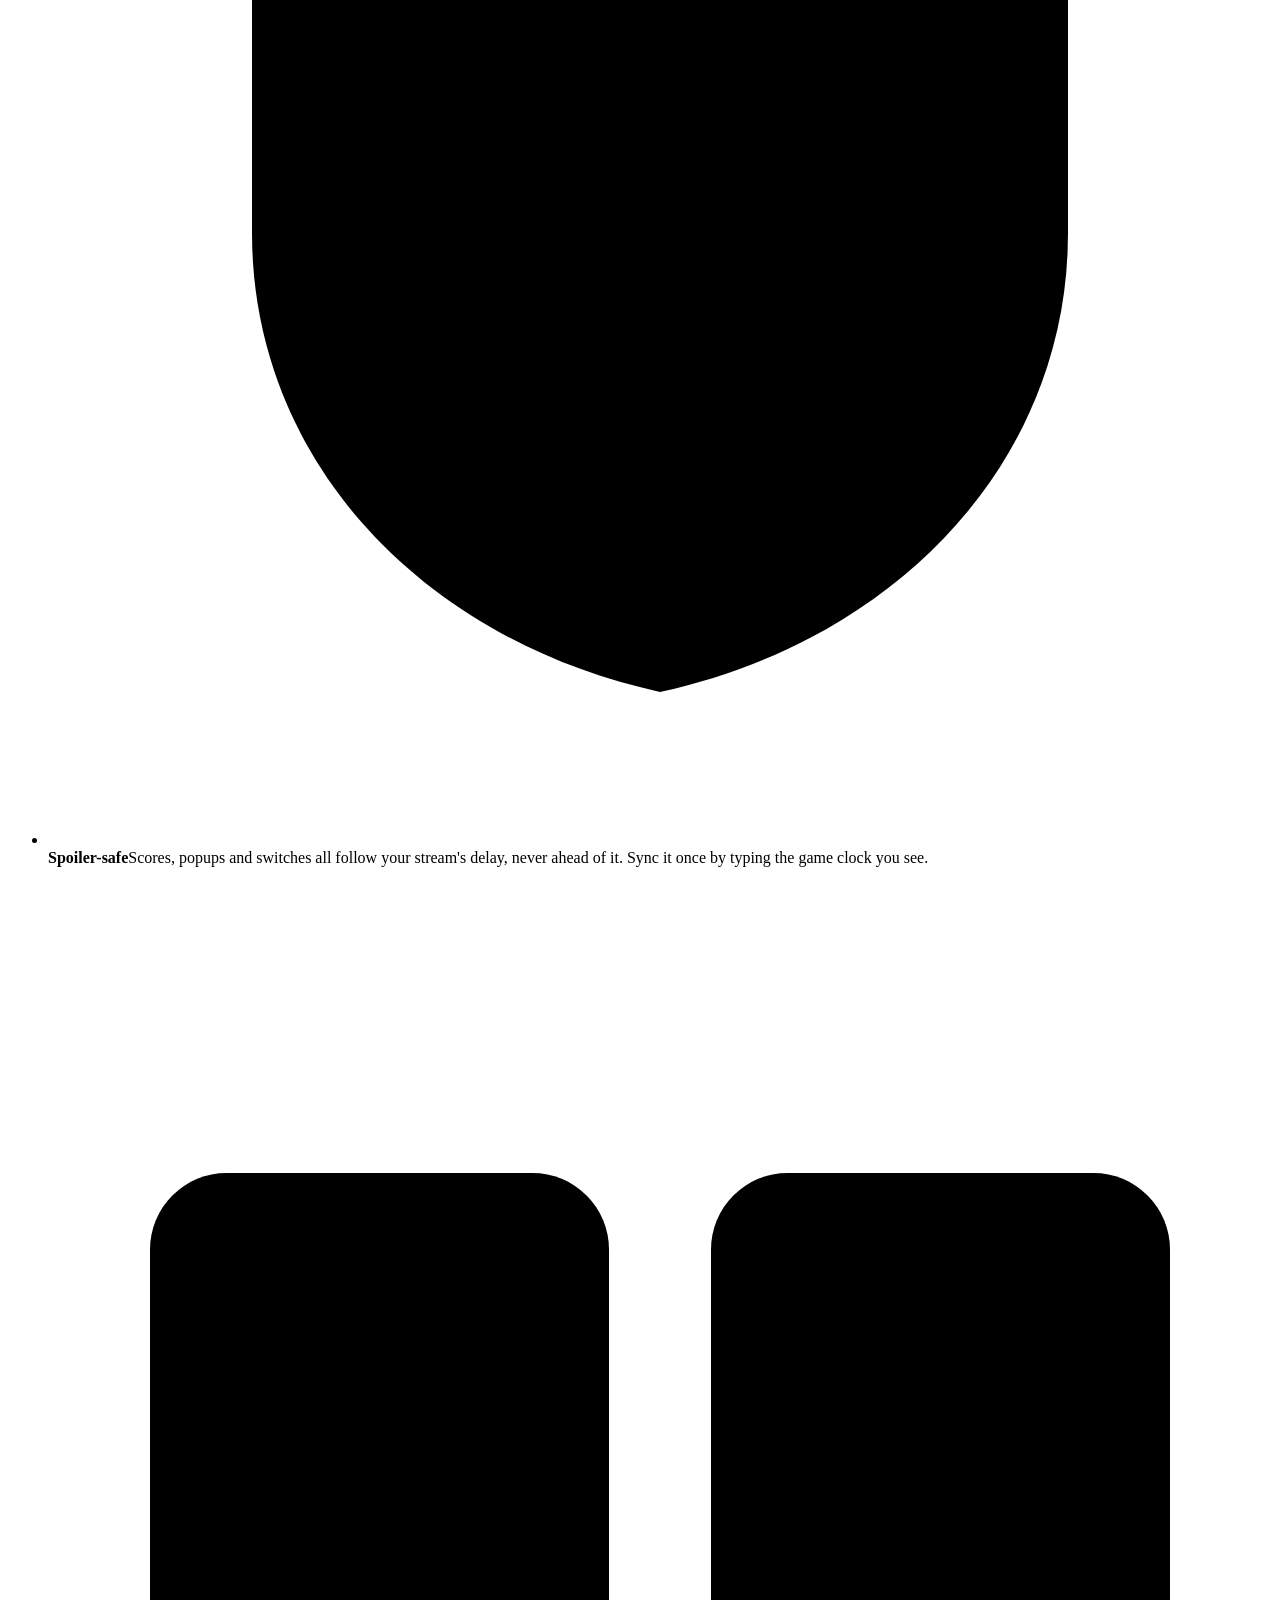
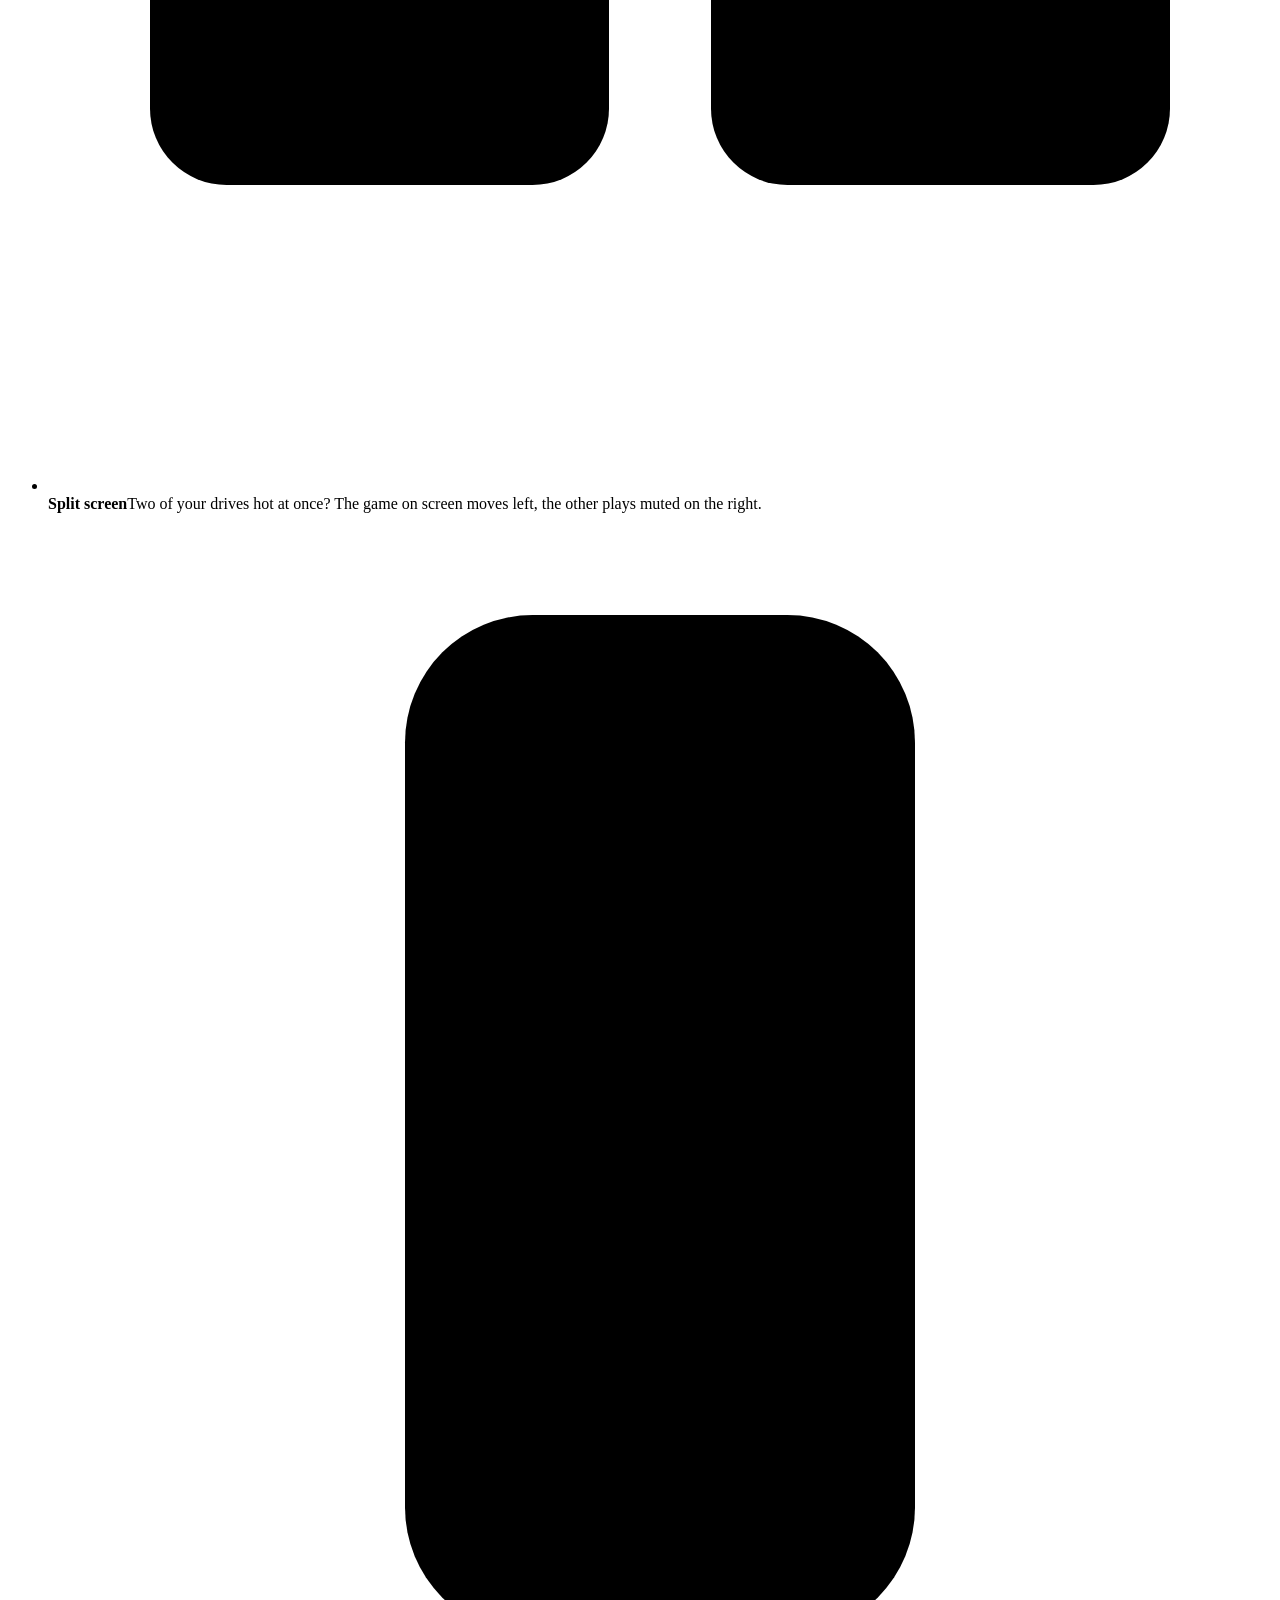
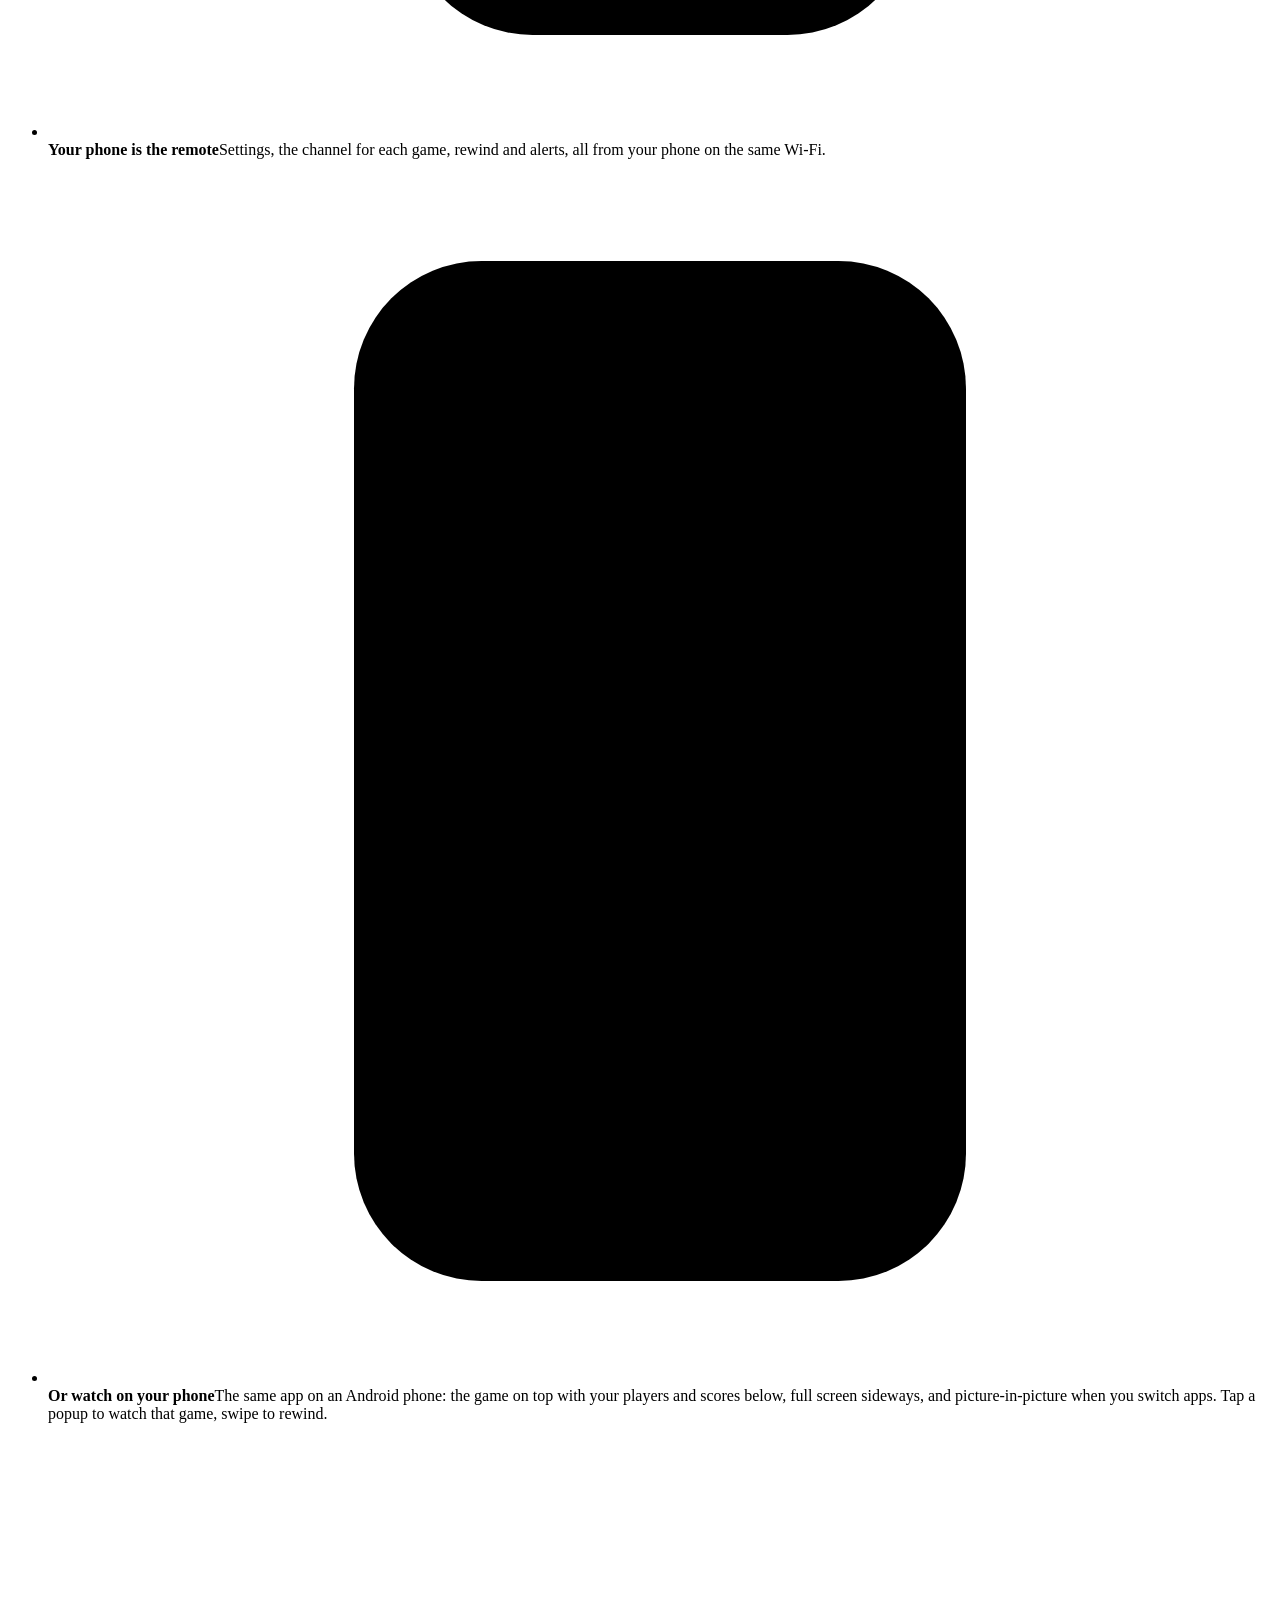
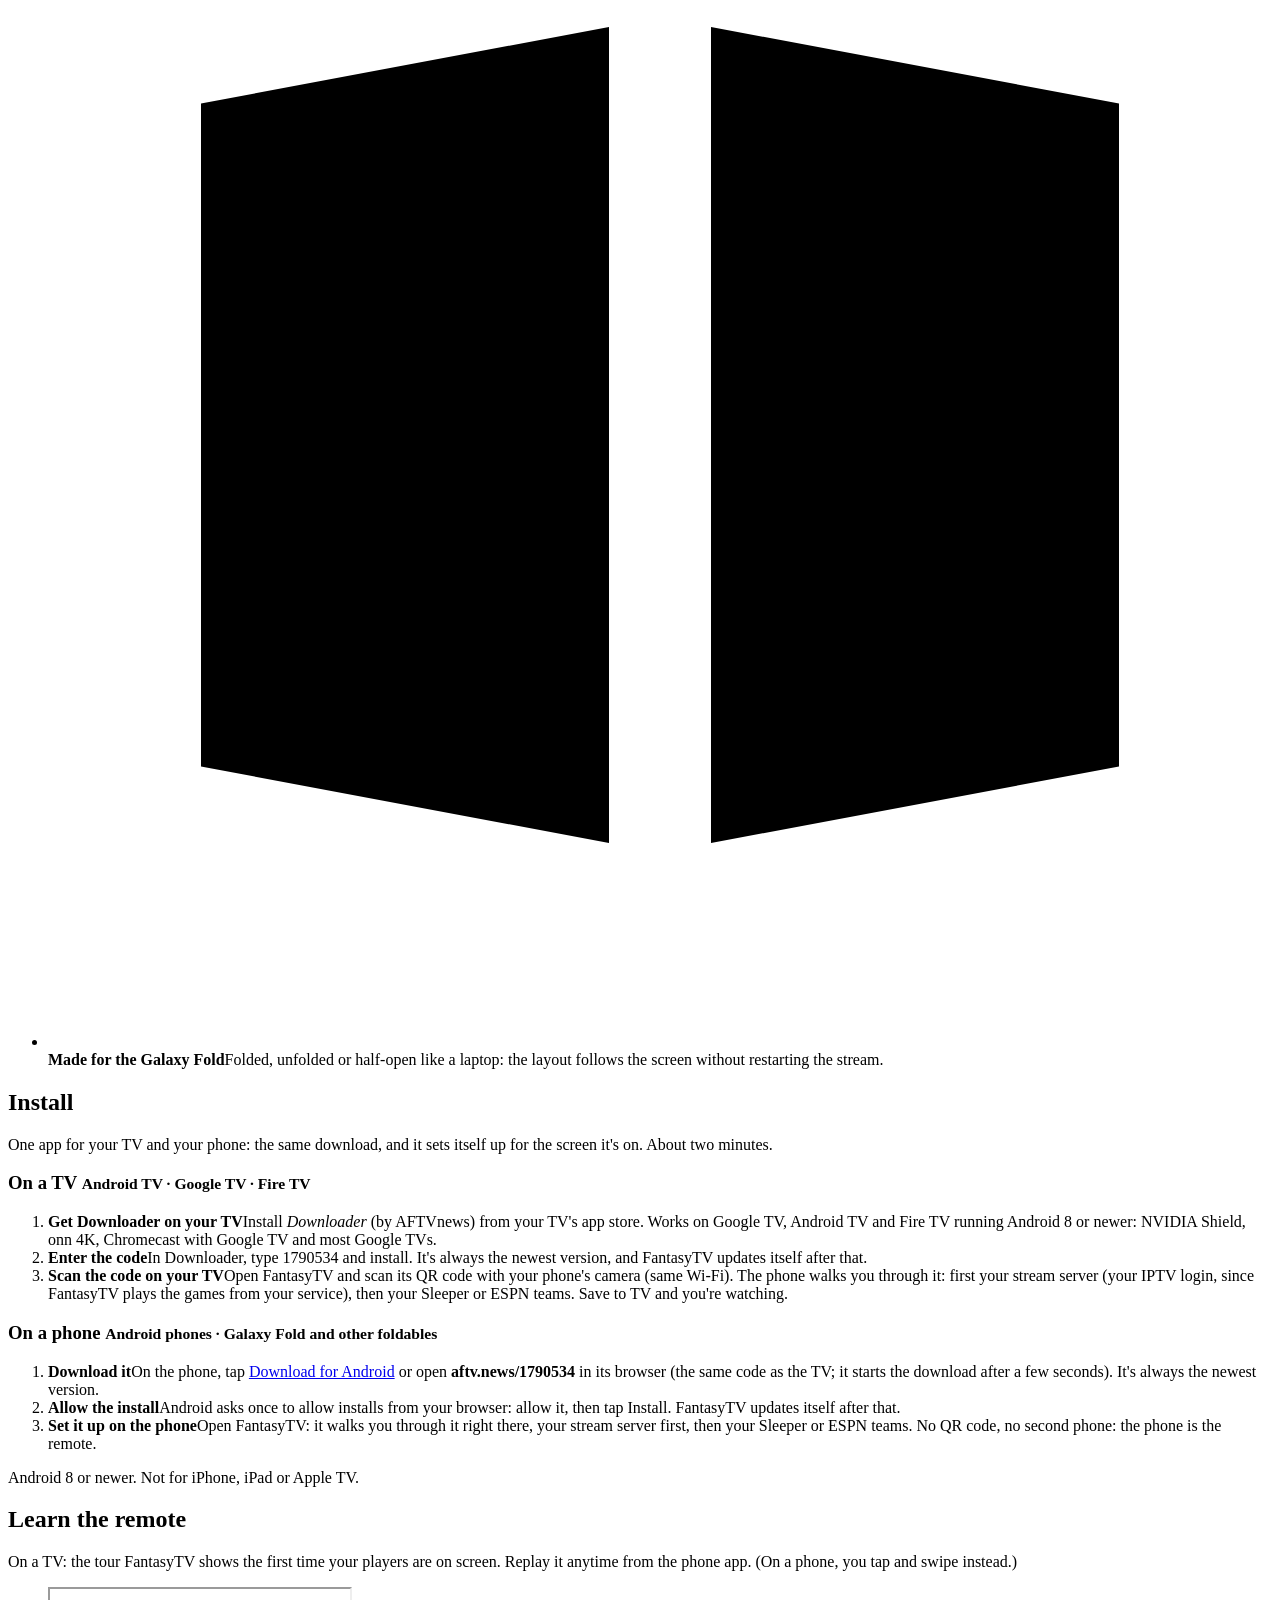
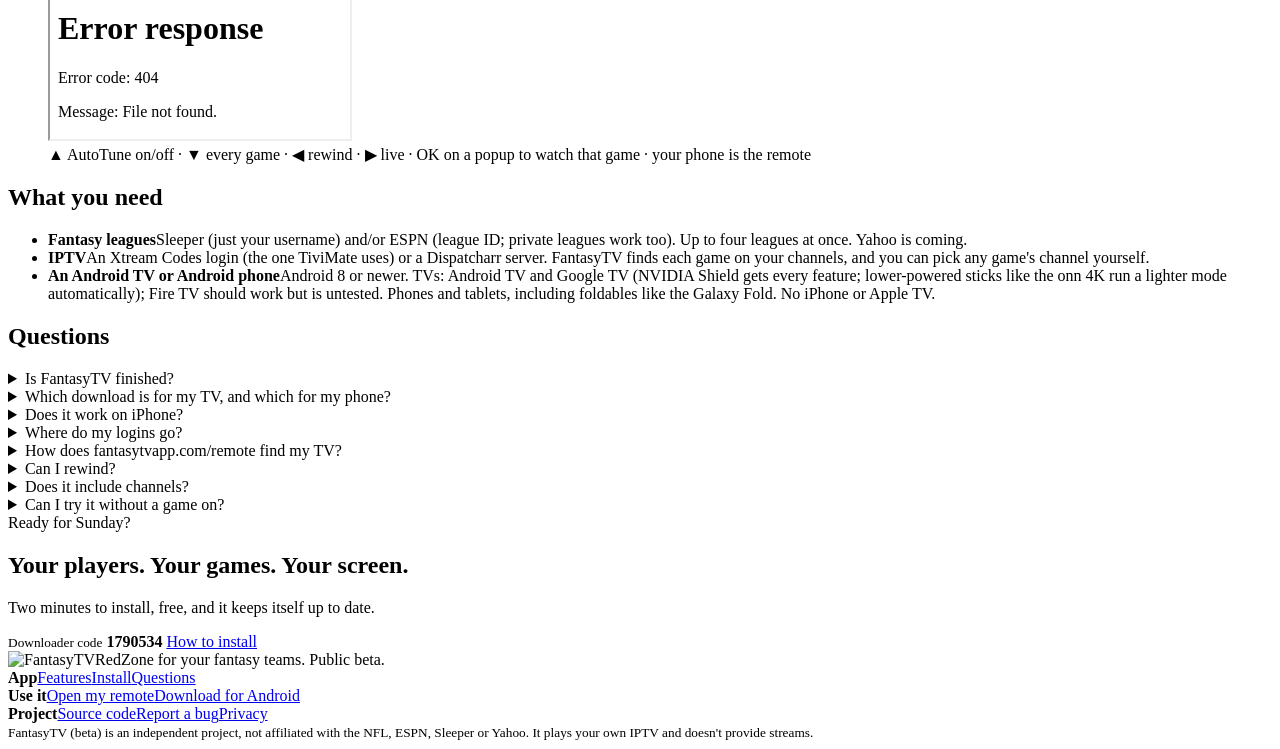
==== commit d782f3bc: "Website: IPTV label" ====
--- a/site/index.html
+++ b/site/index.html
@@ -50,7 +50,7 @@
     <div class="seg"><h2>Works with</h2><p>Your leagues, your streams, your screens.</p></div>
     <div class="groups">
       <div class="group"><small>Fantasy leagues</small><ul><li>Sleeper</li><li>ESPN Fantasy</li><li class="soon">Yahoo <em>soon</em></li></ul></div>
-      <div class="group"><small>Your streams</small><ul><li>Xtream Codes</li><li>Dispatcharr</li><li class="soon">Stalker <em>soon</em></li></ul></div>
+      <div class="group"><small>IPTV</small><ul><li>Xtream Codes</li><li>Dispatcharr</li><li class="soon">Stalker <em>soon</em></li></ul></div>
       <div class="group"><small>Your screens</small><ul><li>Android TV</li><li>Google TV</li><li>Android mobile</li></ul></div>
     </div>
   </section>
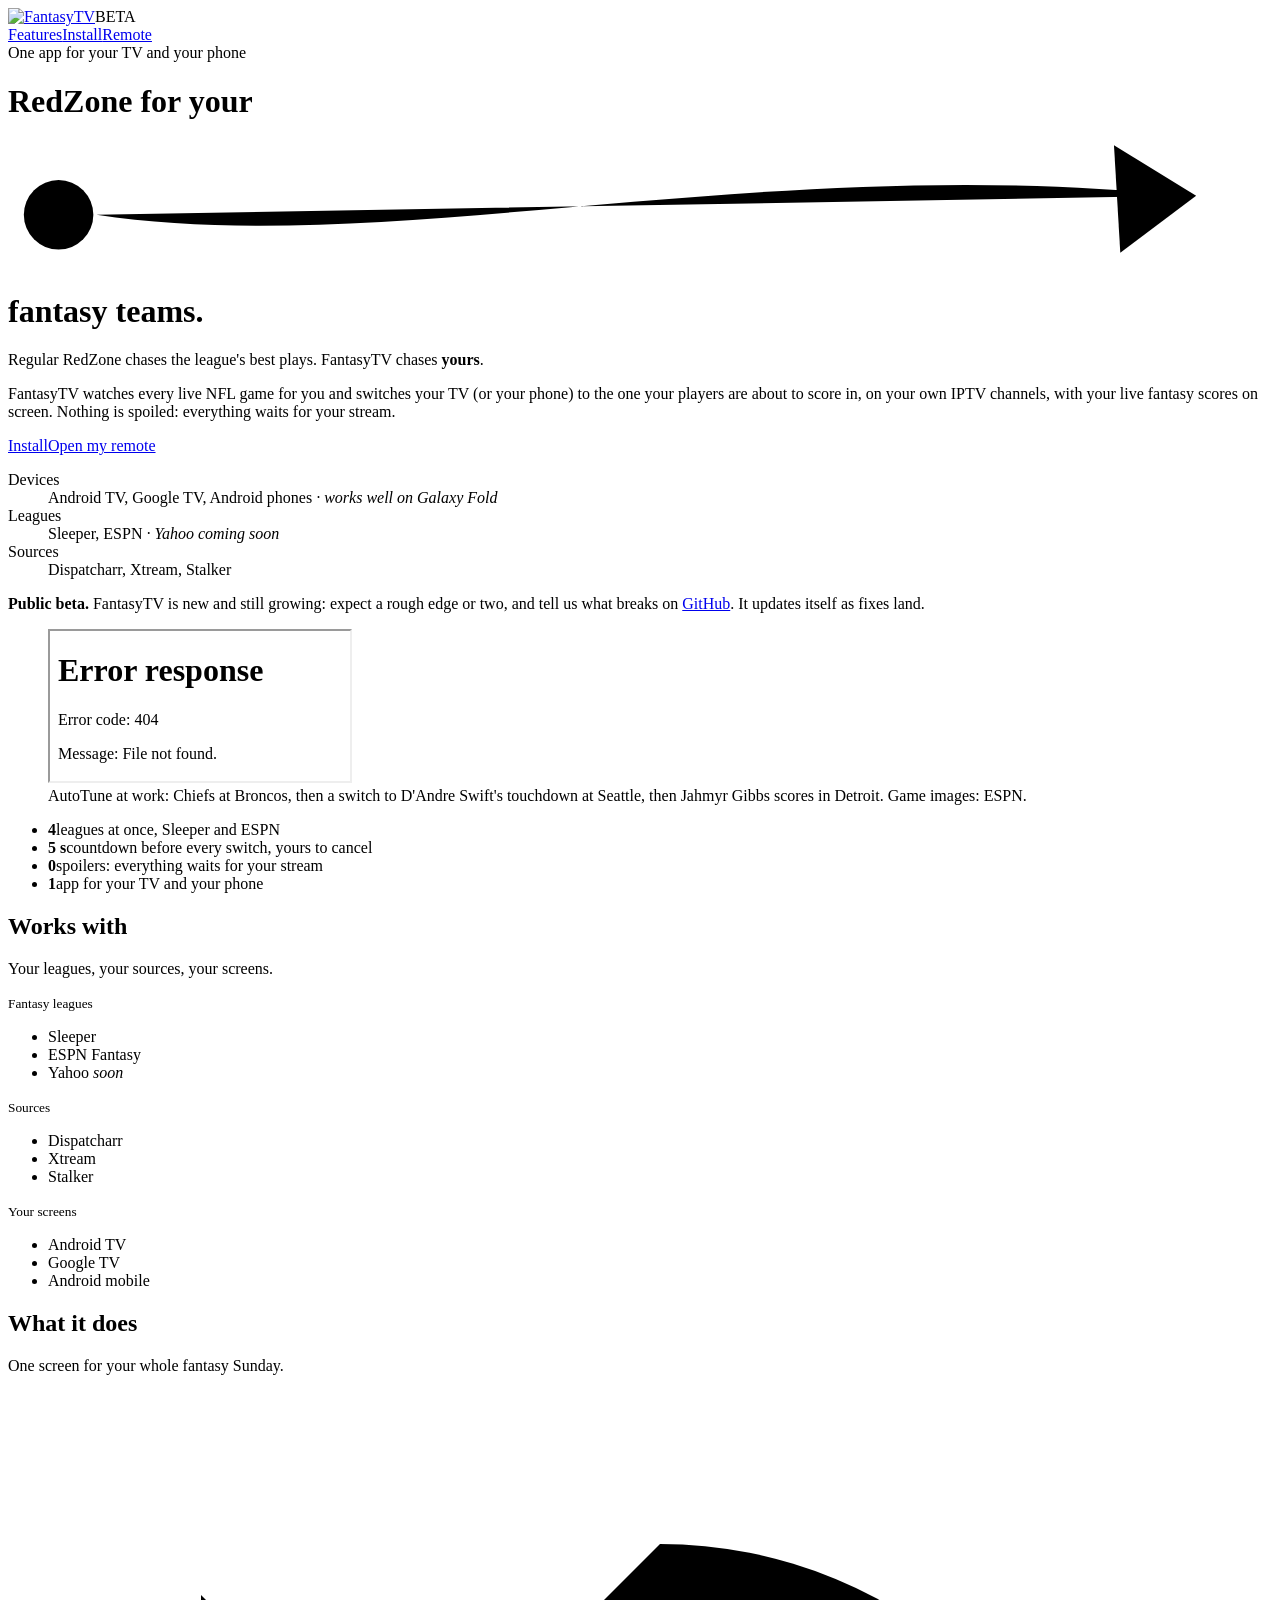
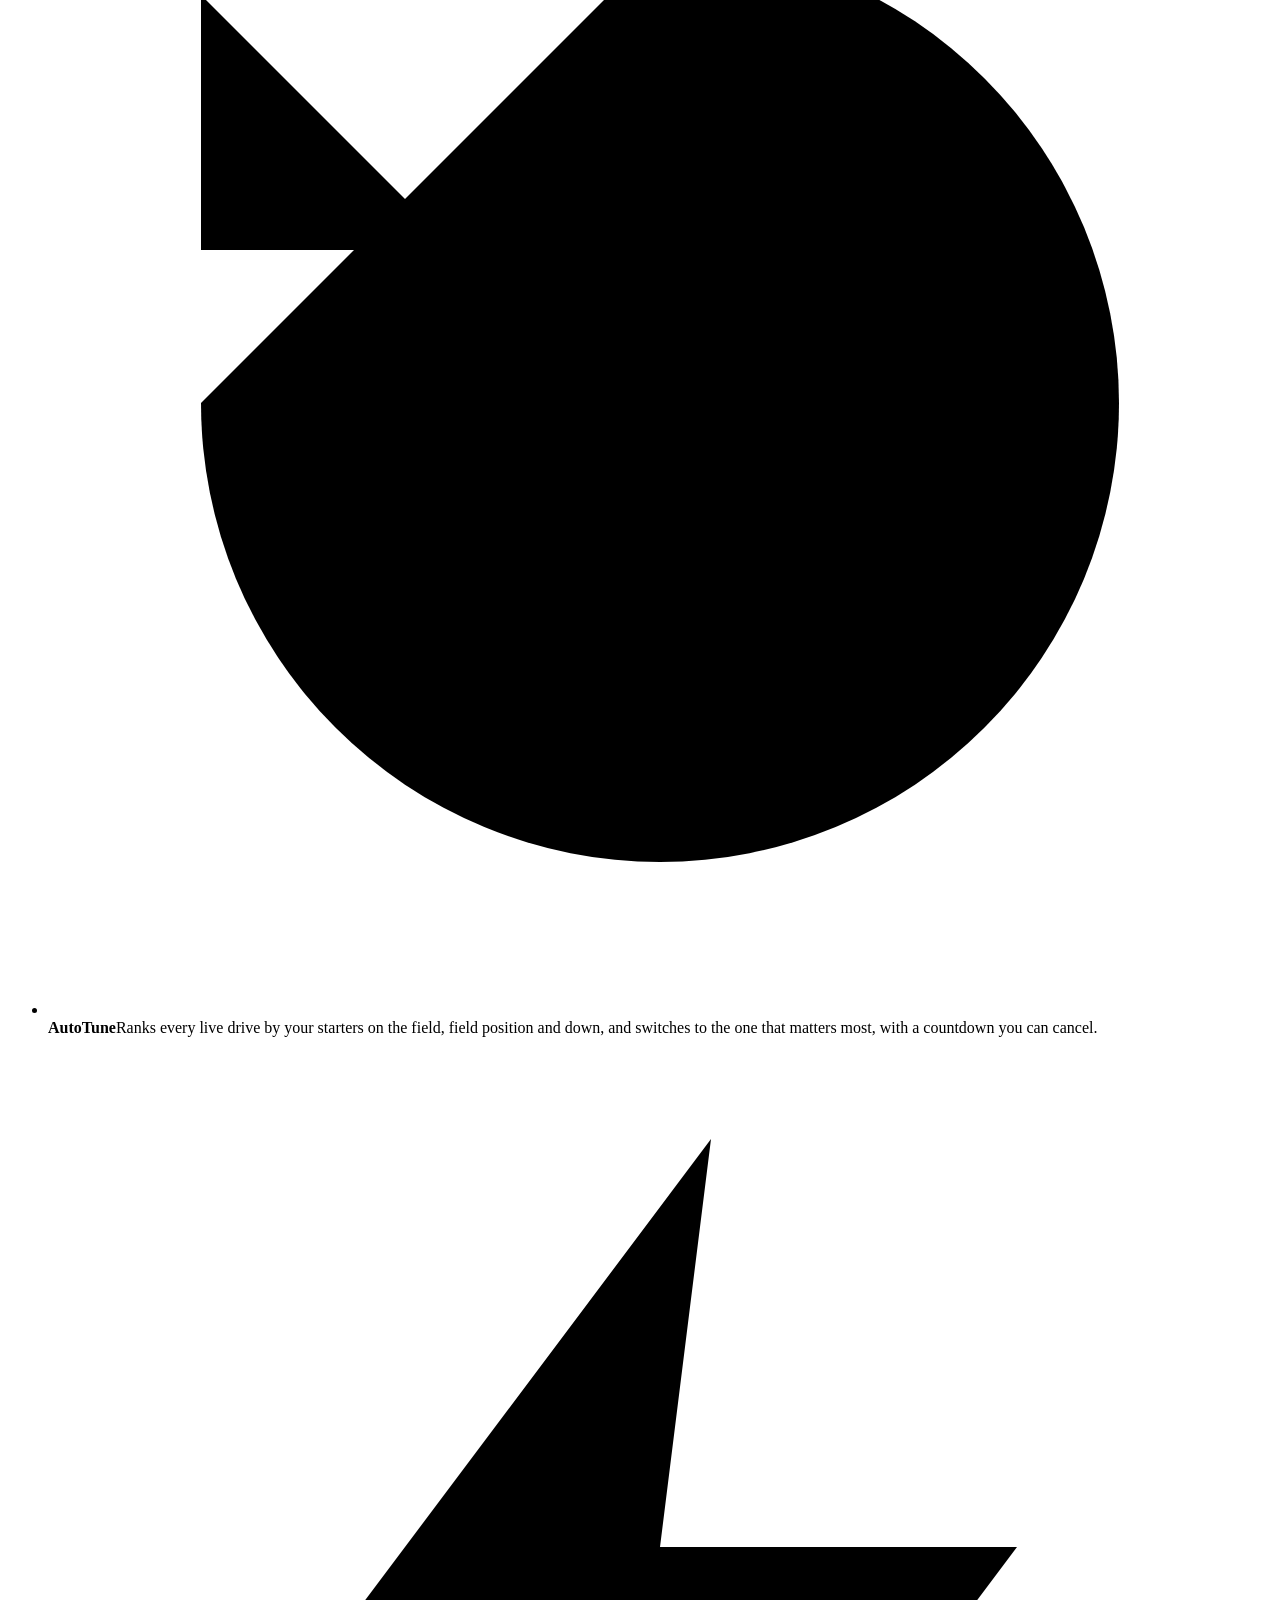
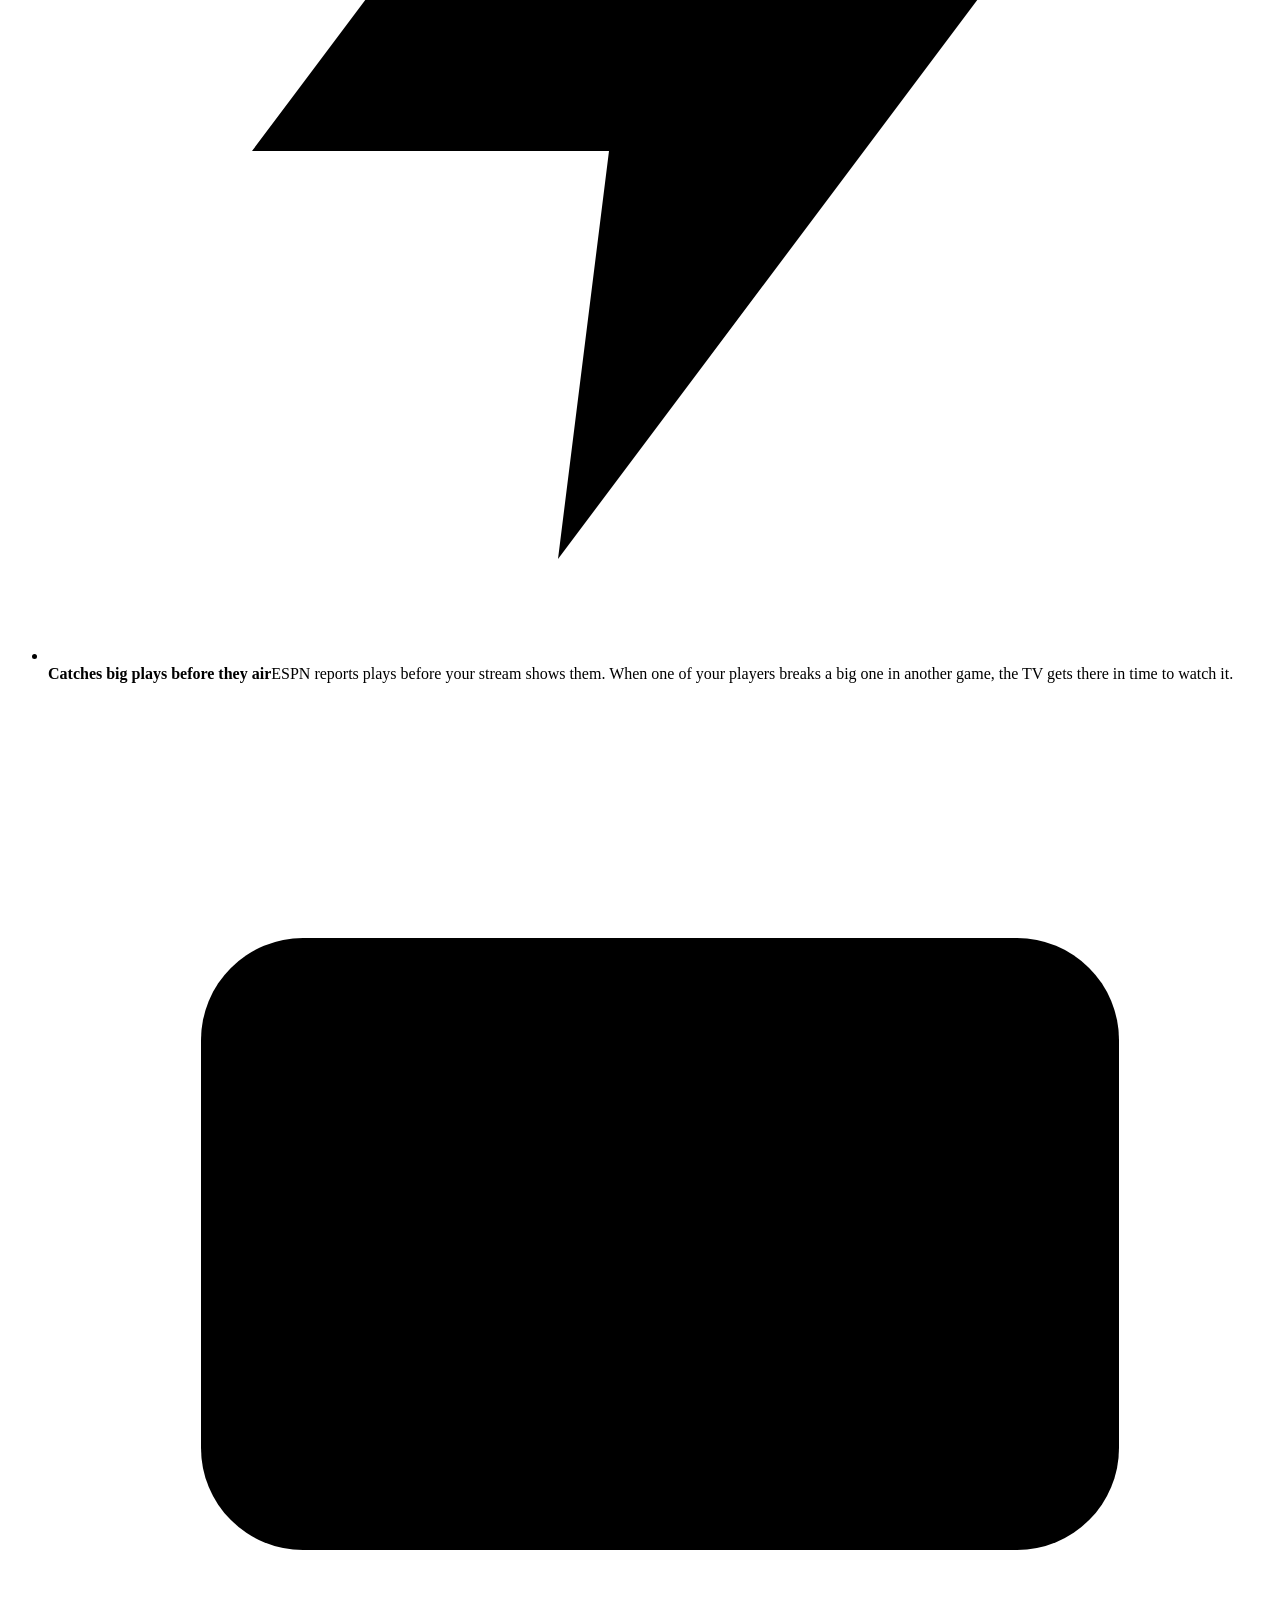
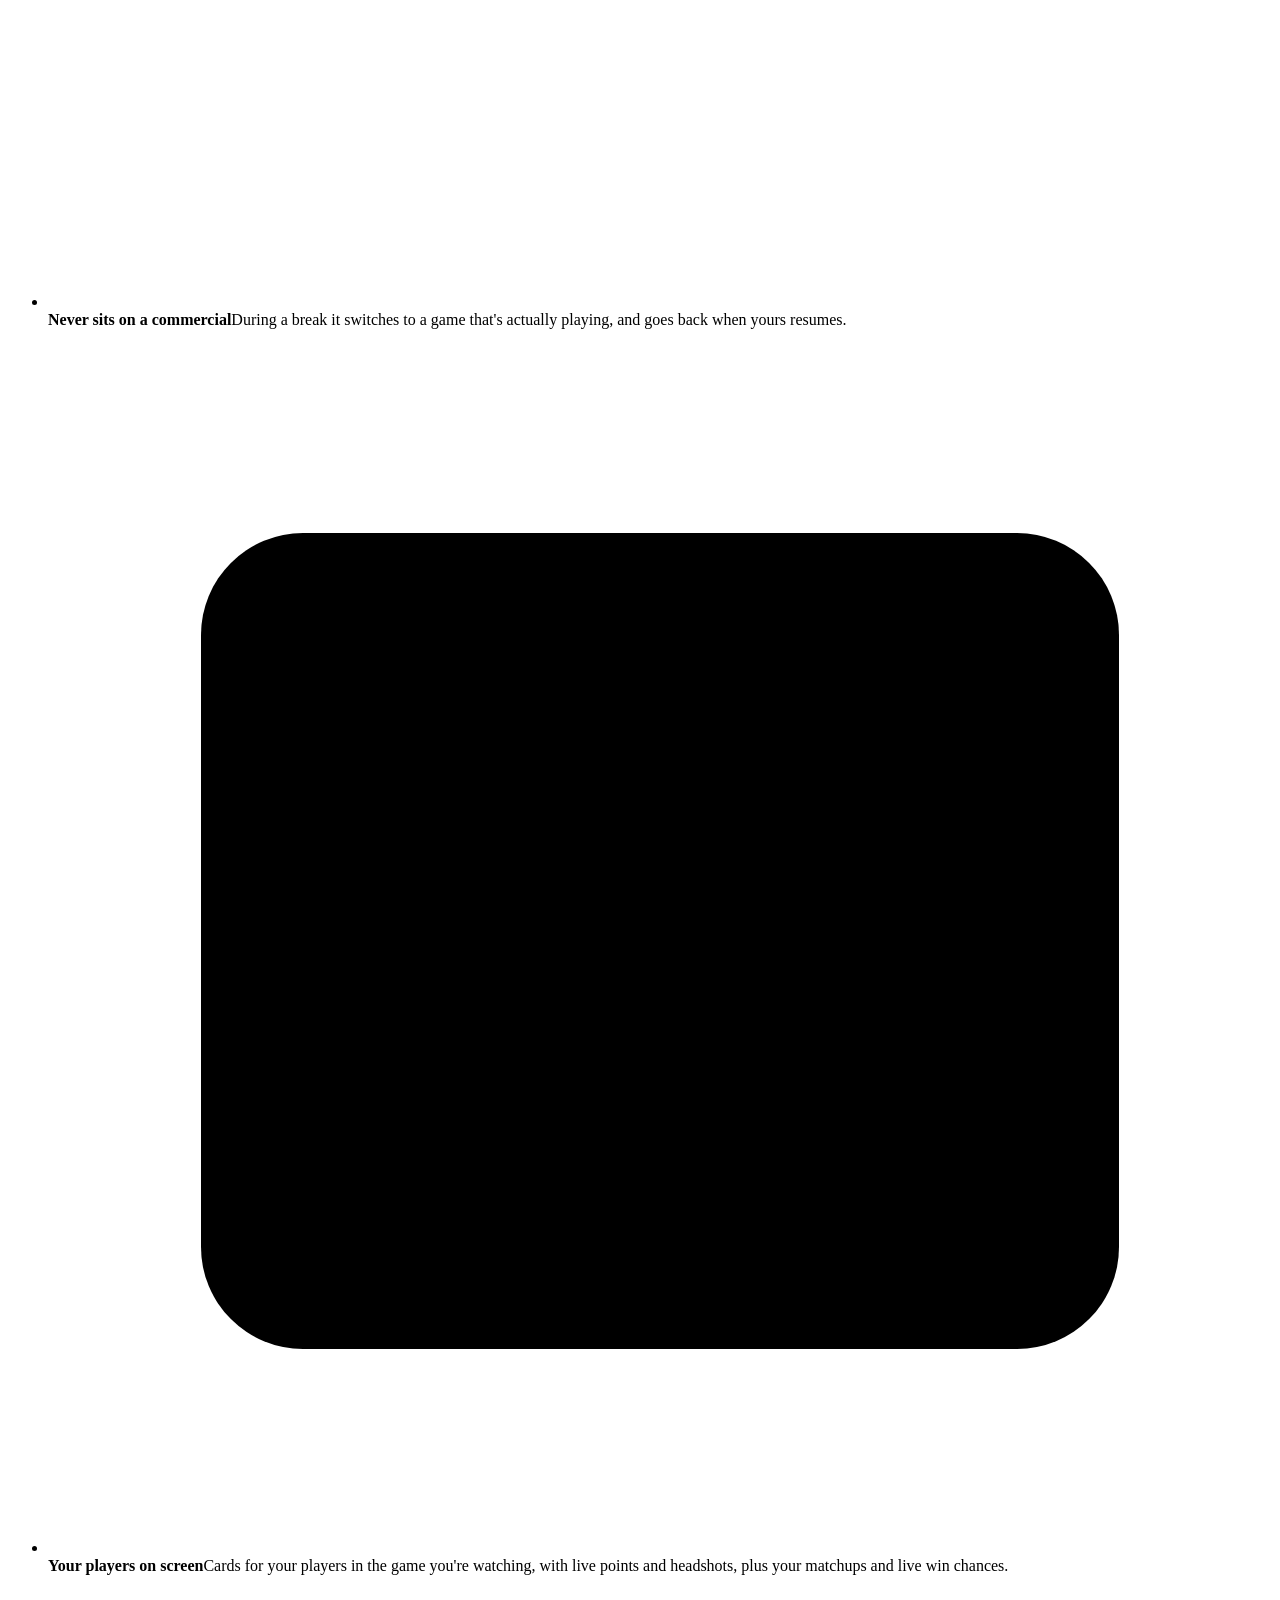
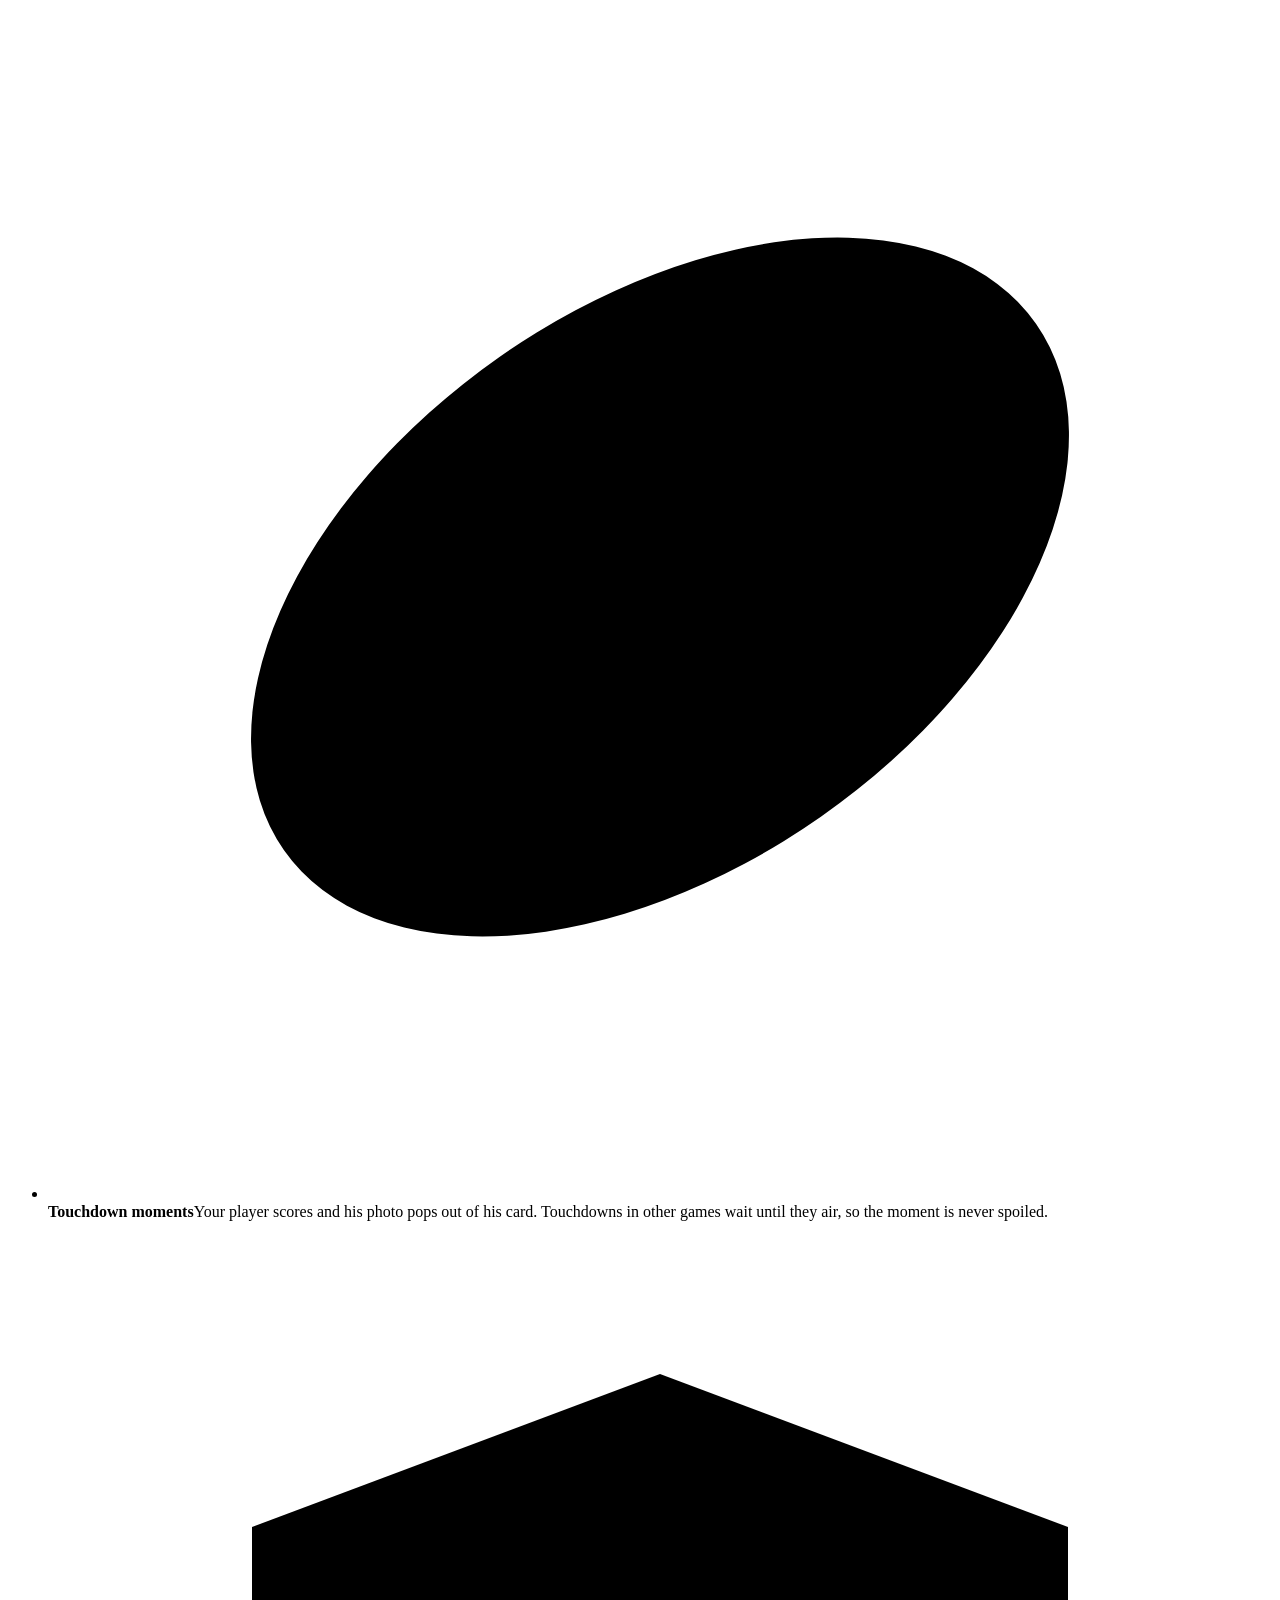
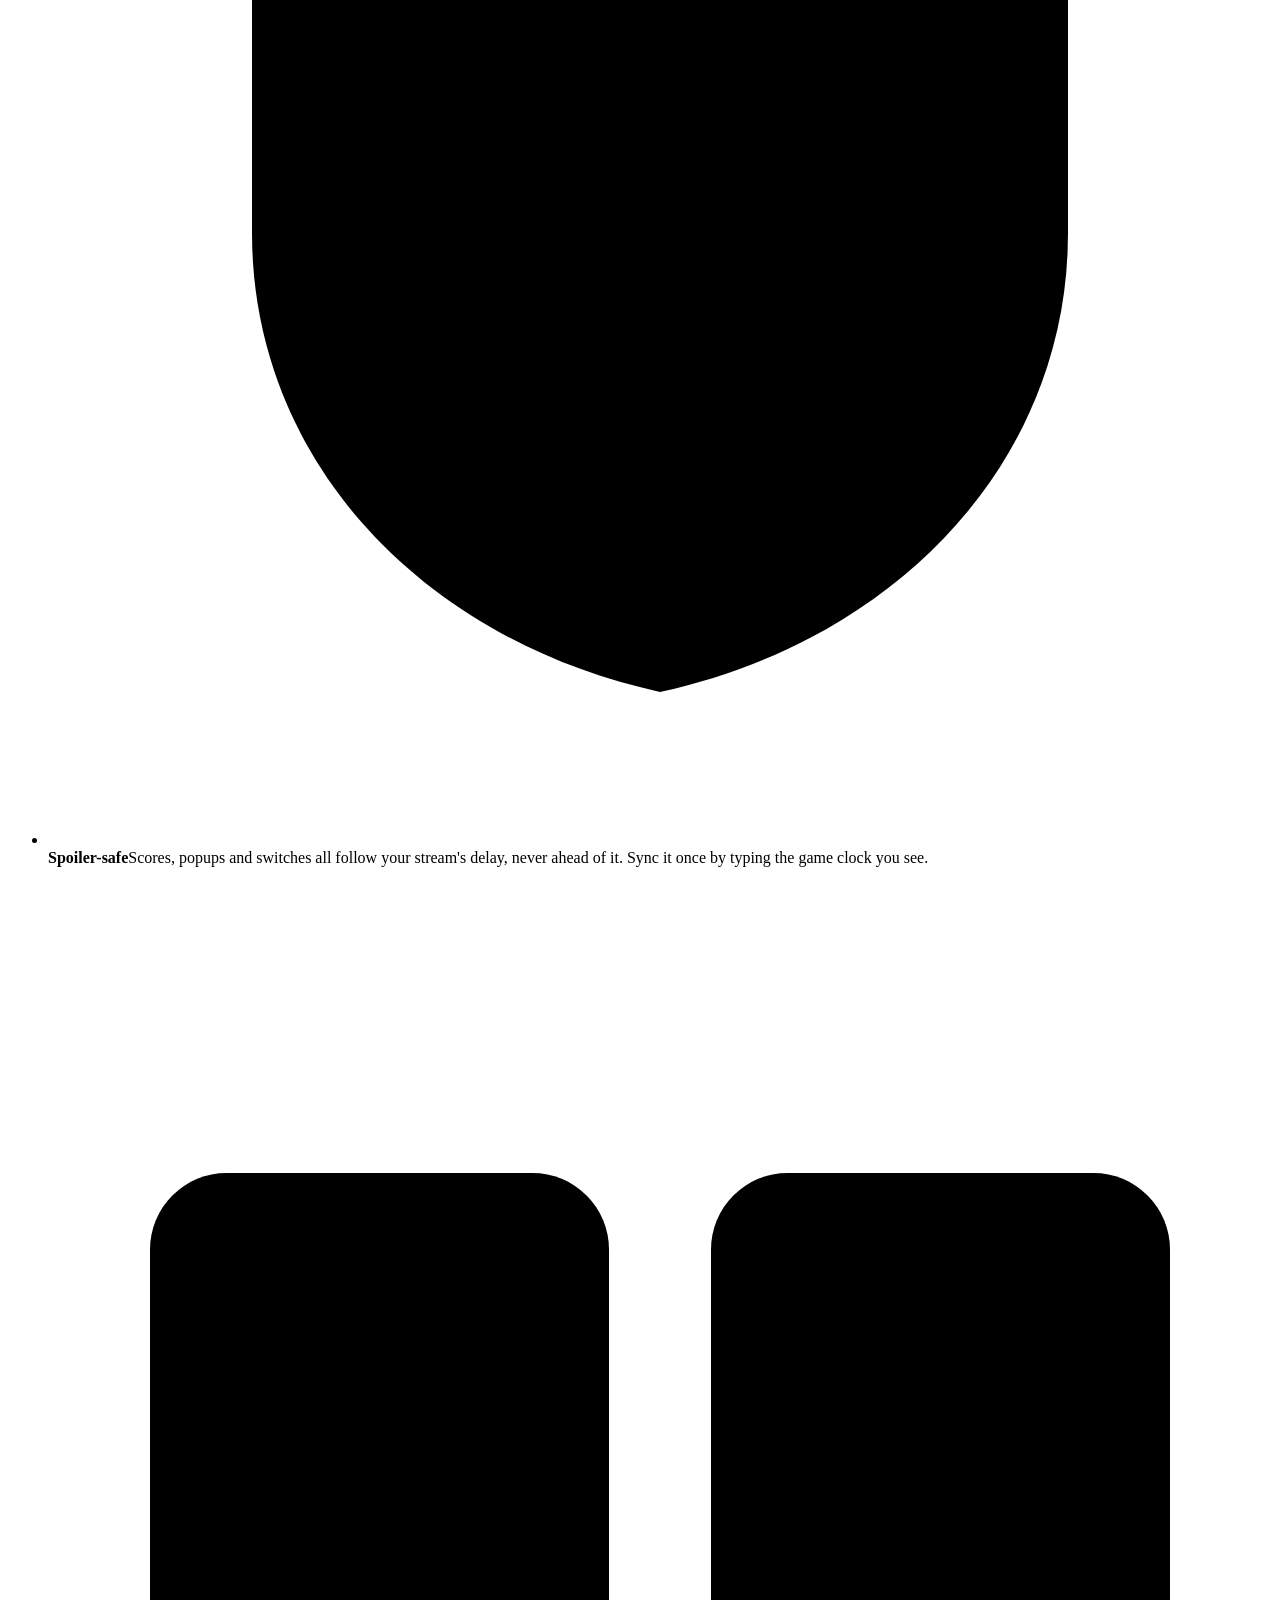
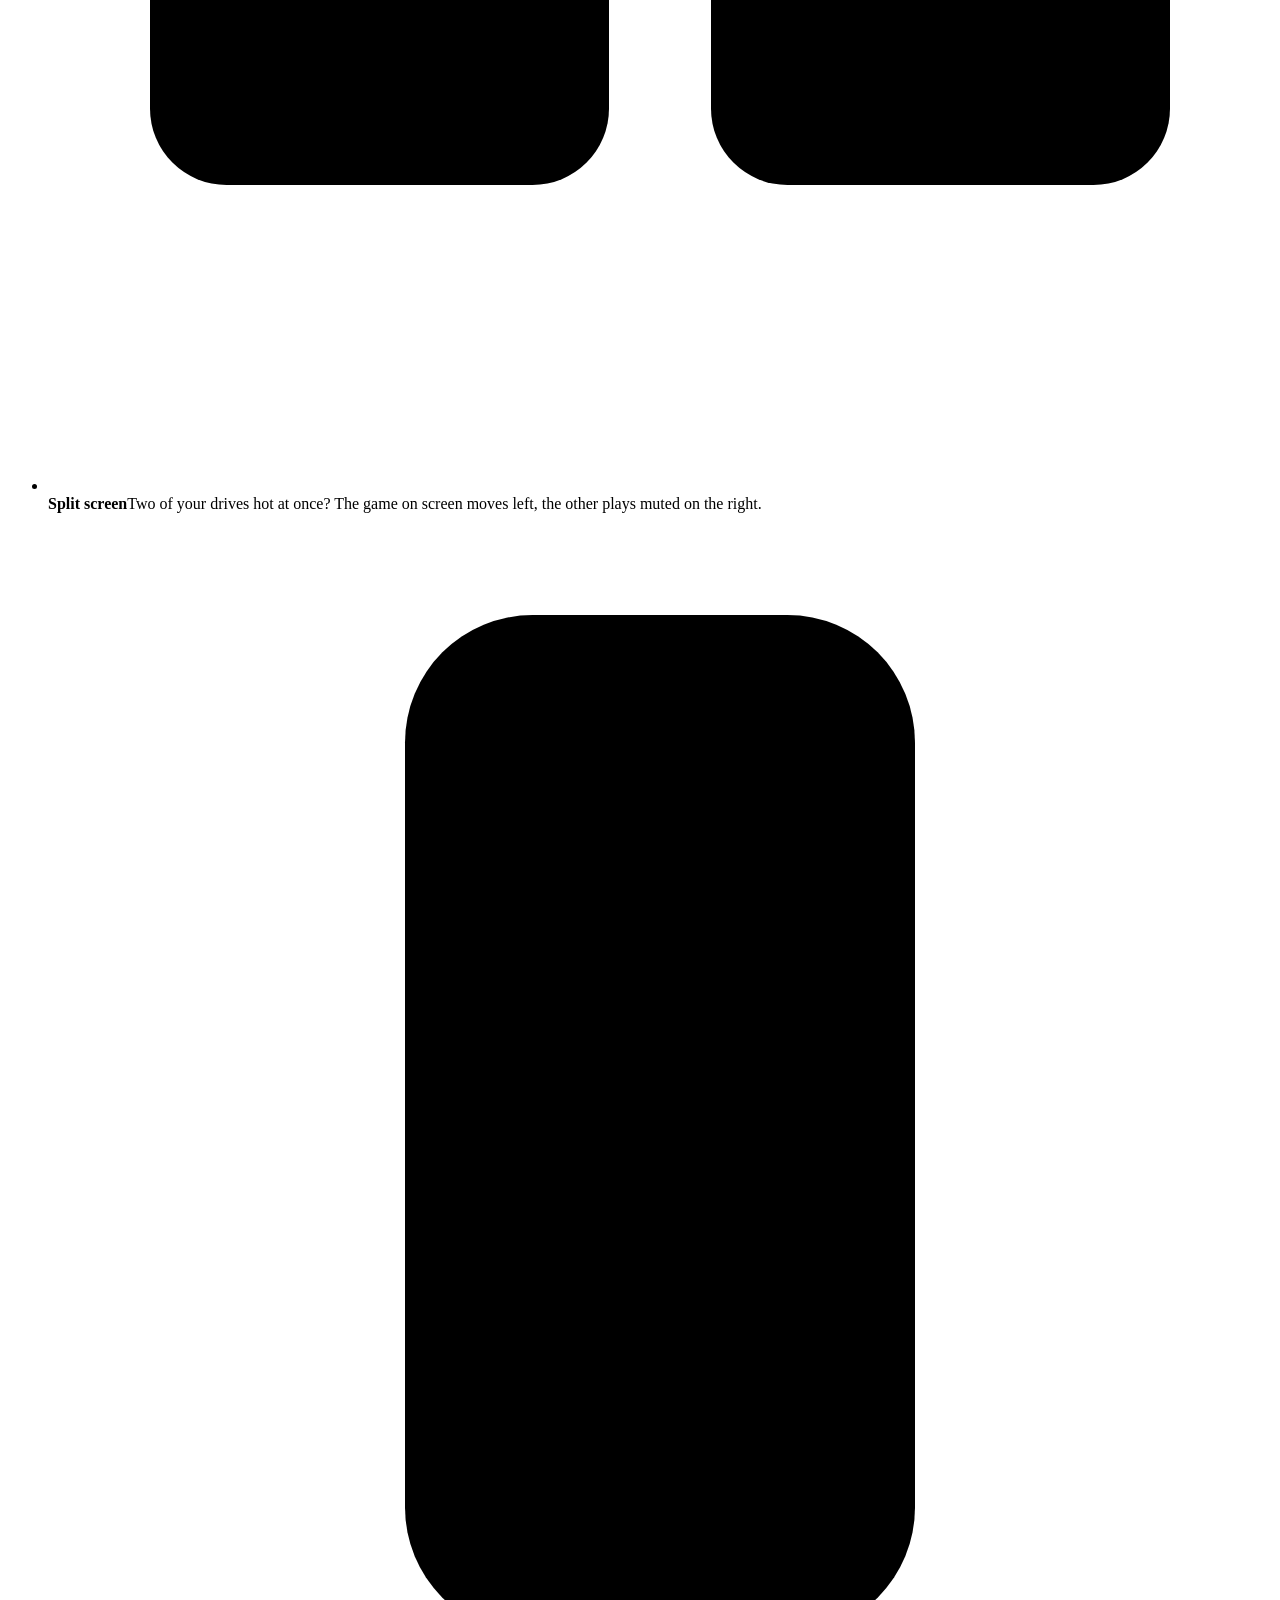
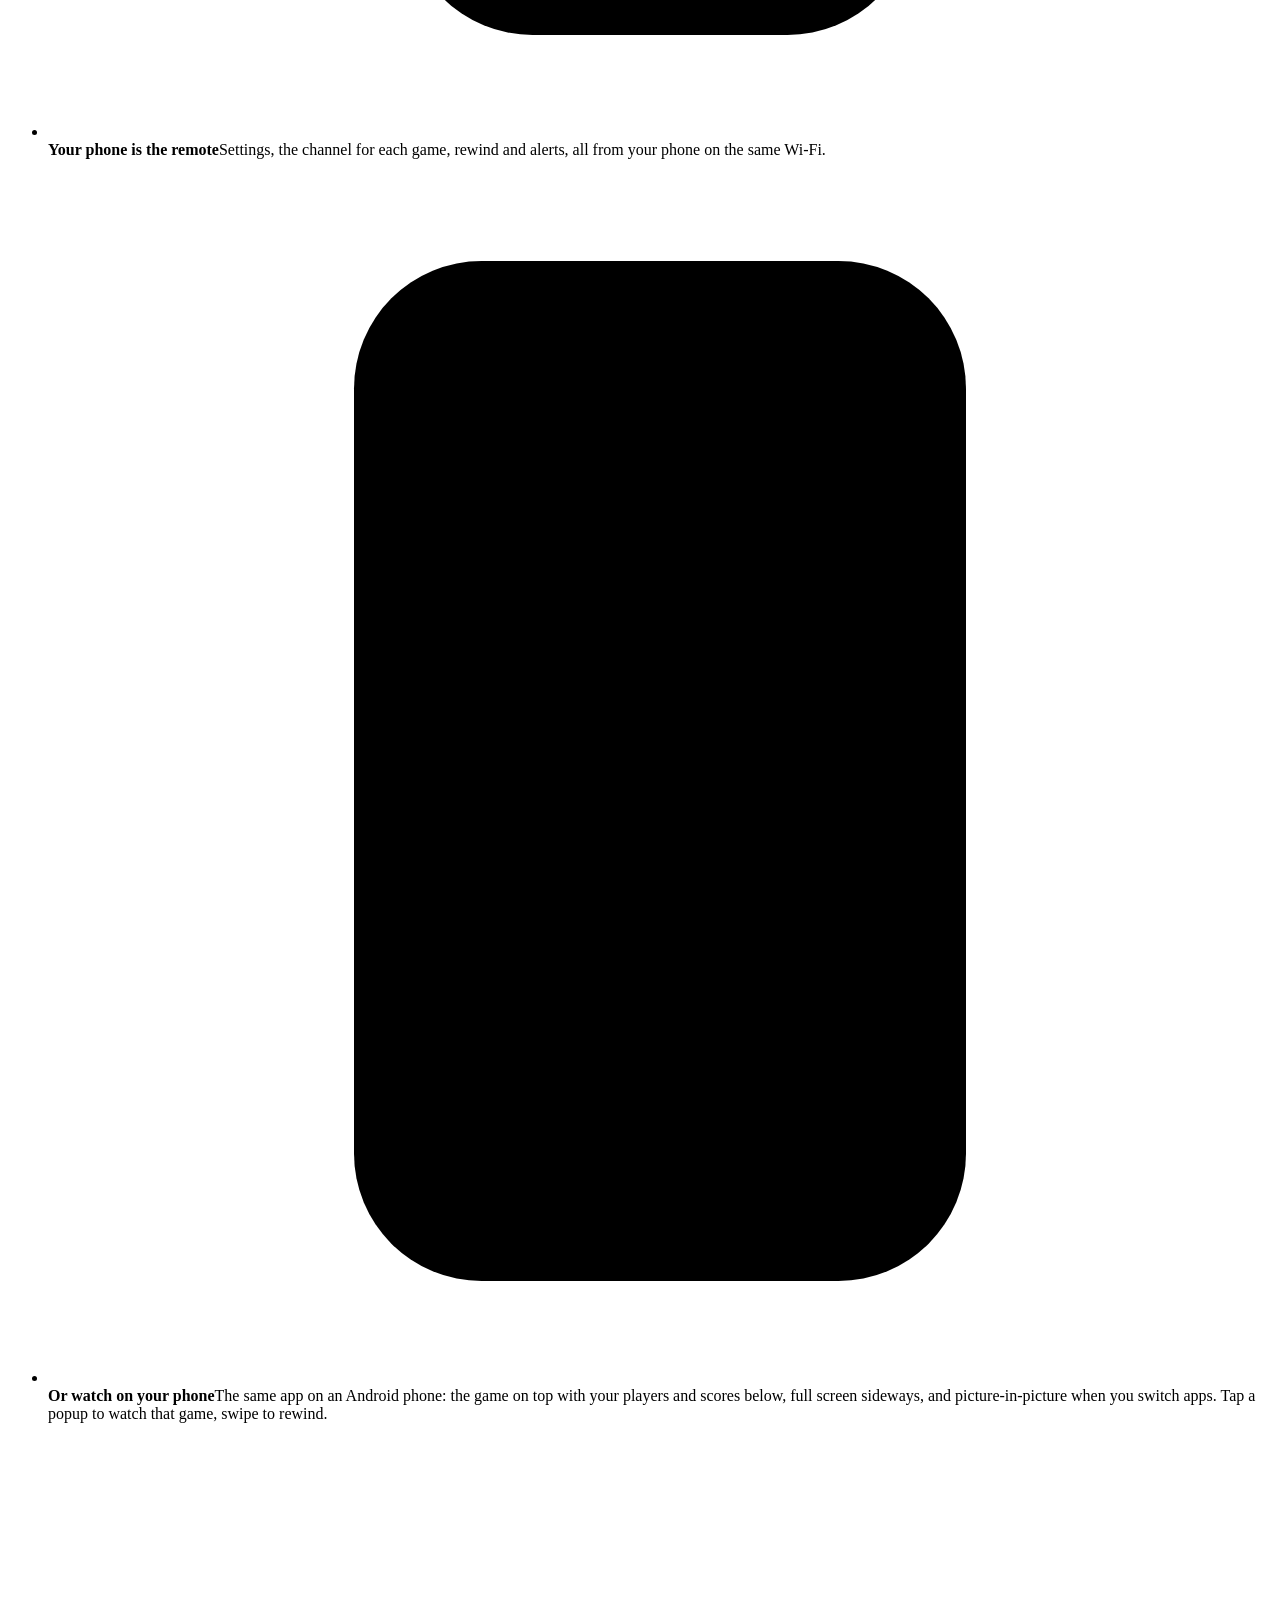
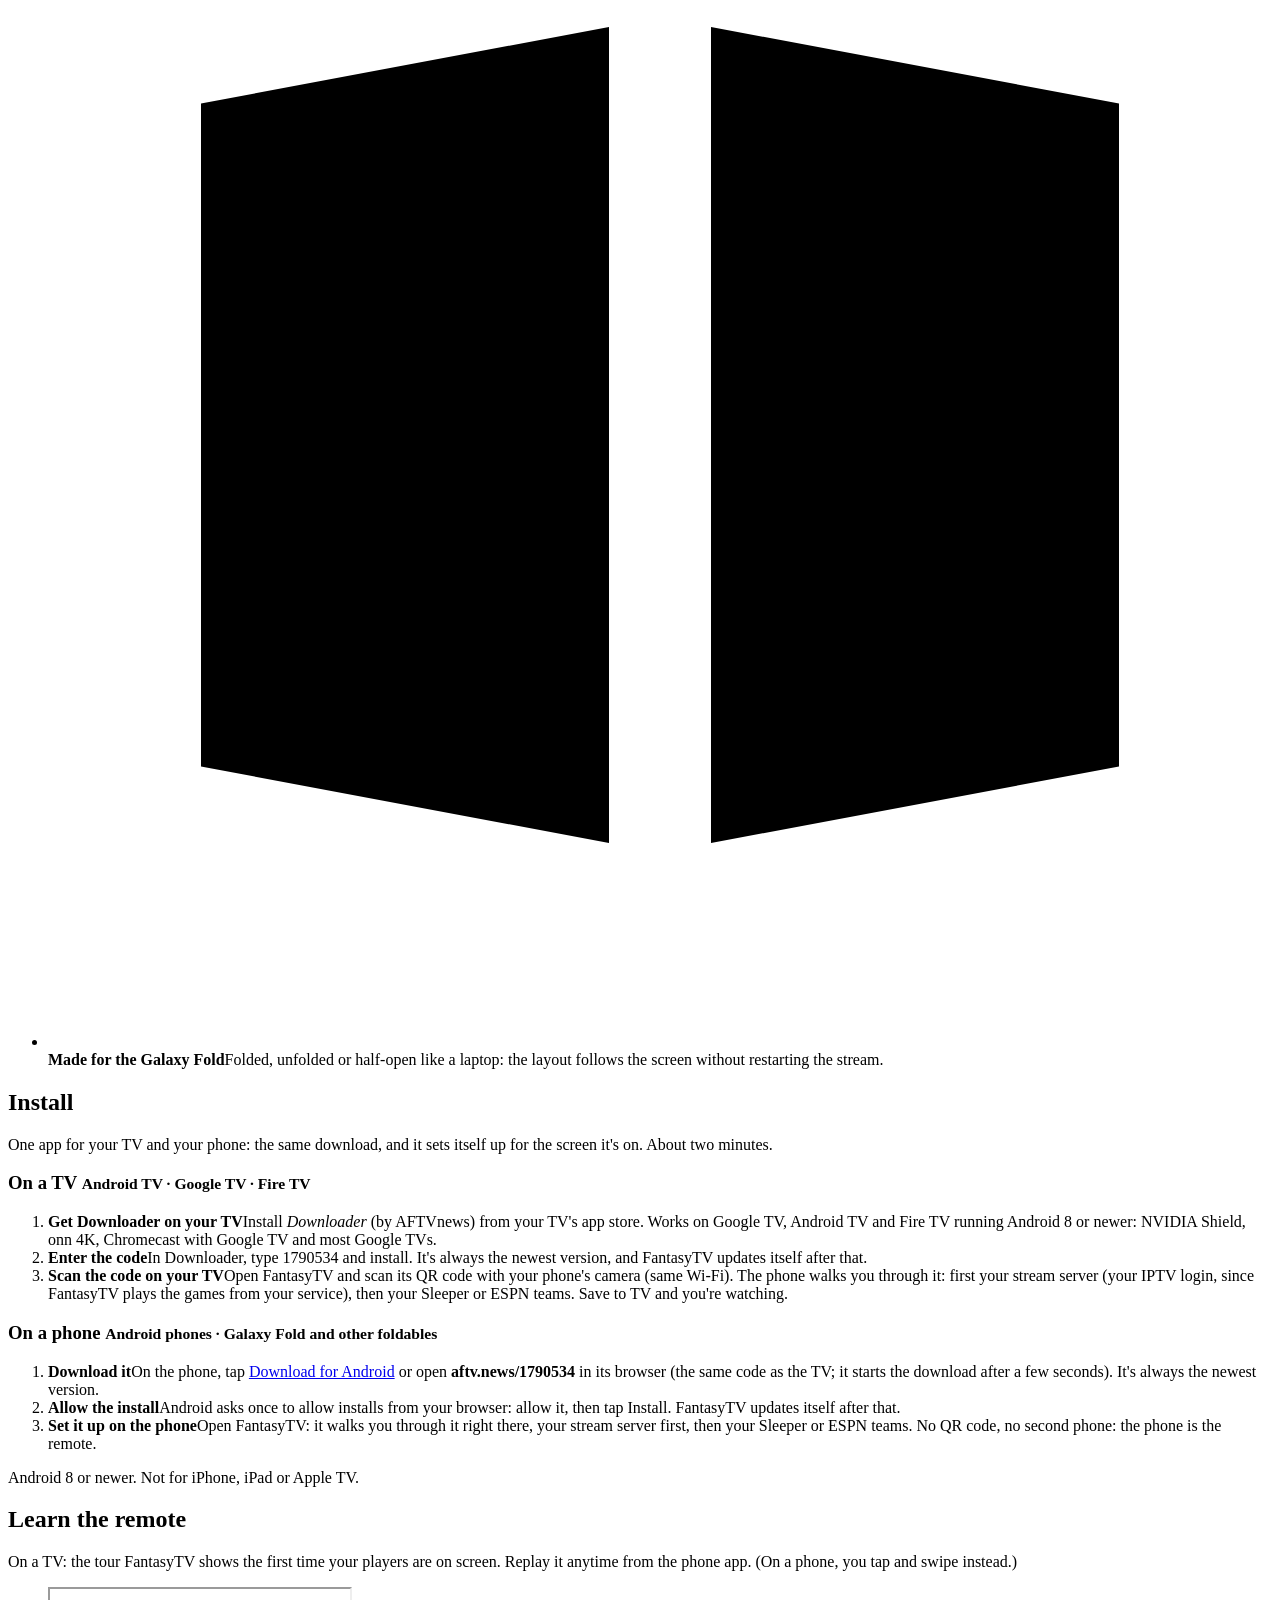
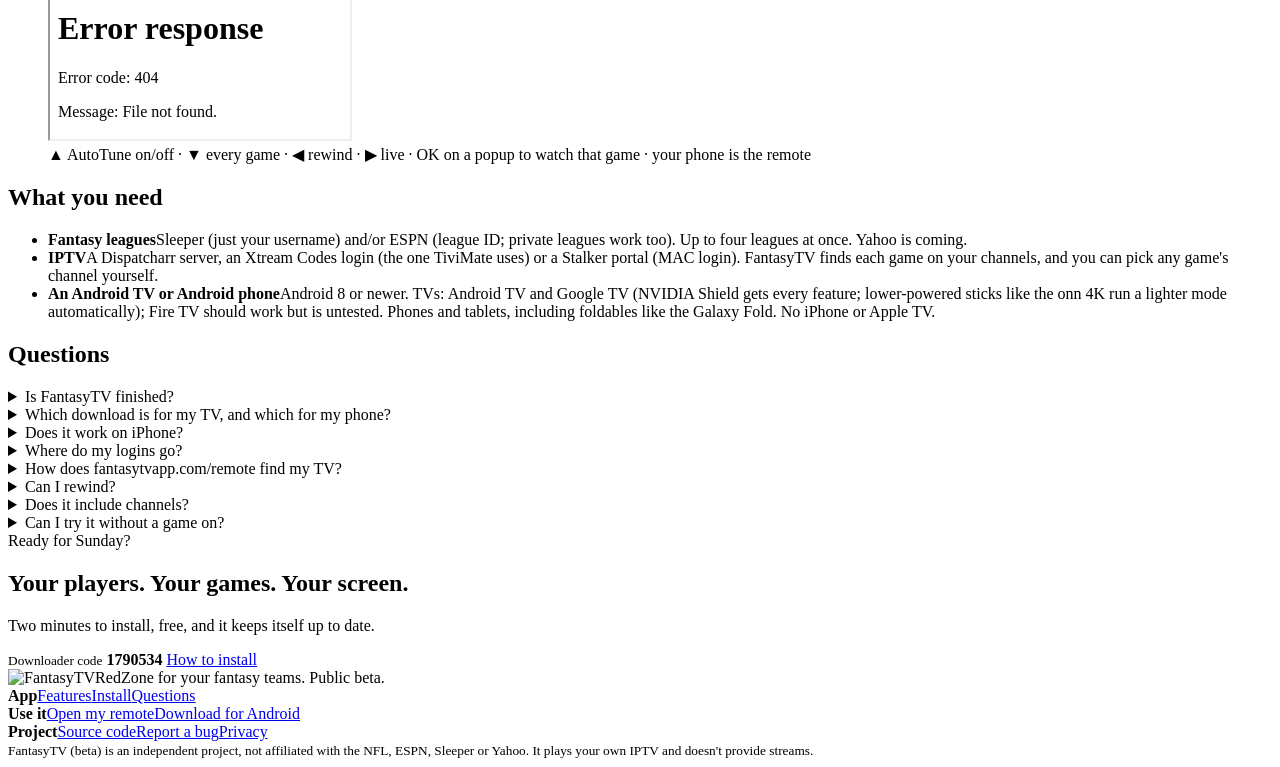
==== commit c67f9f6d: "Website: Sources incl. Stalker; demo always animates" ====
--- a/site/index.html
+++ b/site/index.html
@@ -30,7 +30,7 @@
   <dl class="specs">
     <div><dt>Devices</dt><dd>Android TV, Google TV, Android phones <i>· works well on Galaxy Fold</i></dd></div>
     <div><dt>Leagues</dt><dd>Sleeper, ESPN <i>· Yahoo coming soon</i></dd></div>
-    <div><dt>Streams</dt><dd>Dispatcharr, Xtream Codes IPTV</dd></div>
+    <div><dt>Sources</dt><dd>Dispatcharr, Xtream, Stalker</dd></div>
   </dl>
   <p class="betanote"><b>Public beta.</b> FantasyTV is new and still growing: expect a rough edge or two, and tell us what breaks on <a href="https://github.com/wasuhz/FantasyTV/issues">GitHub</a>. It updates itself as fixes land.</p>
   <figure class="shot demo">
@@ -47,10 +47,10 @@
 
 <main><div class="wrap">
   <section id="works" class="workswith">
-    <div class="seg"><h2>Works with</h2><p>Your leagues, your streams, your screens.</p></div>
+    <div class="seg"><h2>Works with</h2><p>Your leagues, your sources, your screens.</p></div>
     <div class="groups">
       <div class="group"><small>Fantasy leagues</small><ul><li>Sleeper</li><li>ESPN Fantasy</li><li class="soon">Yahoo <em>soon</em></li></ul></div>
-      <div class="group"><small>IPTV</small><ul><li>Xtream Codes</li><li>Dispatcharr</li><li class="soon">Stalker <em>soon</em></li></ul></div>
+      <div class="group"><small>Sources</small><ul><li>Dispatcharr</li><li>Xtream</li><li>Stalker</li></ul></div>
       <div class="group"><small>Your screens</small><ul><li>Android TV</li><li>Google TV</li><li>Android mobile</li></ul></div>
     </div>
   </section>
@@ -104,7 +104,7 @@
     <div class="seg"><h2>What you need</h2></div>
     <ul class="grid">
       <li><b>Fantasy leagues</b><span>Sleeper (just your username) and/or ESPN (league ID; private leagues work too). Up to four leagues at once. Yahoo is coming.</span></li>
-      <li><b>IPTV</b><span>An Xtream Codes login (the one TiviMate uses) or a Dispatcharr server. FantasyTV finds each game on your channels, and you can pick any game's channel yourself.</span></li>
+      <li><b>IPTV</b><span>A Dispatcharr server, an Xtream Codes login (the one TiviMate uses) or a Stalker portal (MAC login). FantasyTV finds each game on your channels, and you can pick any game's channel yourself.</span></li>
       <li><b>An Android TV or Android phone</b><span>Android 8 or newer. TVs: Android TV and Google TV (NVIDIA Shield gets every feature; lower-powered sticks like the onn 4K run a lighter mode automatically); Fire TV should work but is untested. Phones and tablets, including foldables like the Galaxy Fold. No iPhone or Apple TV.</span></li>
     </ul>
   </section>
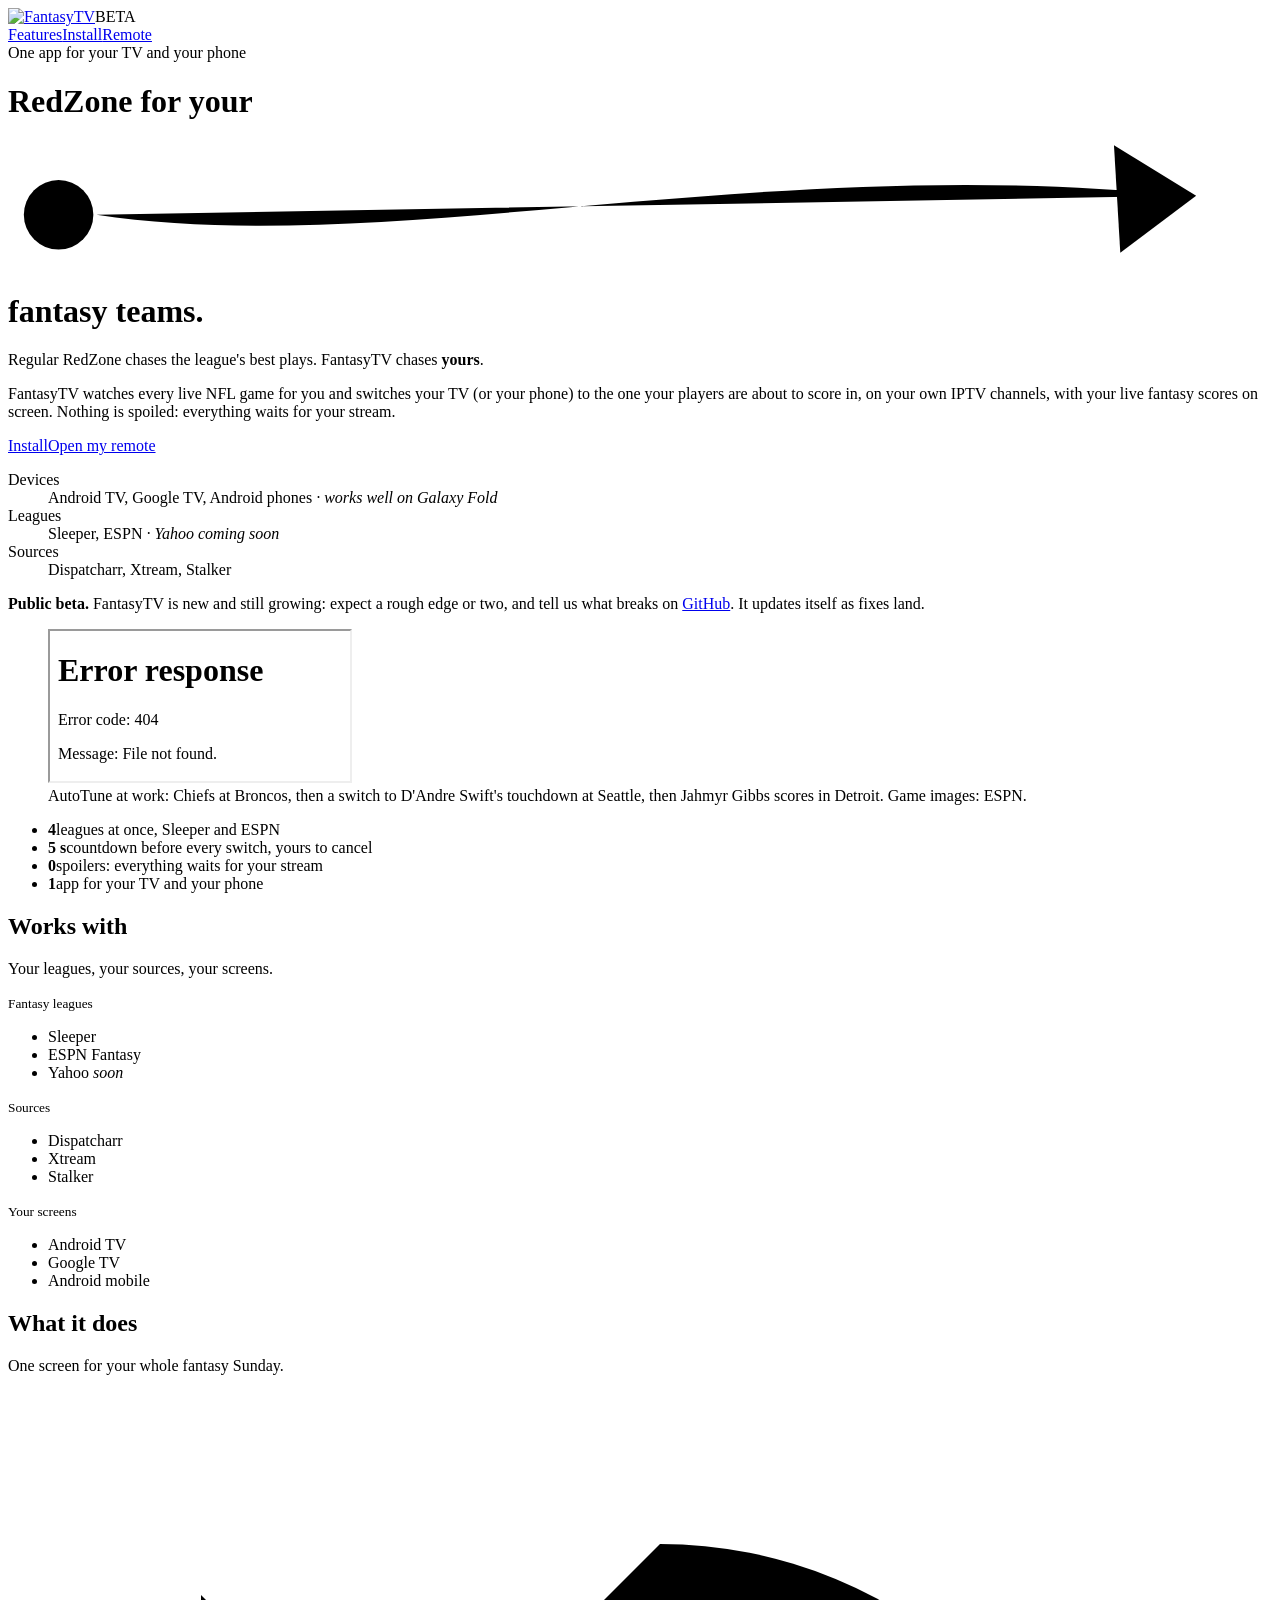
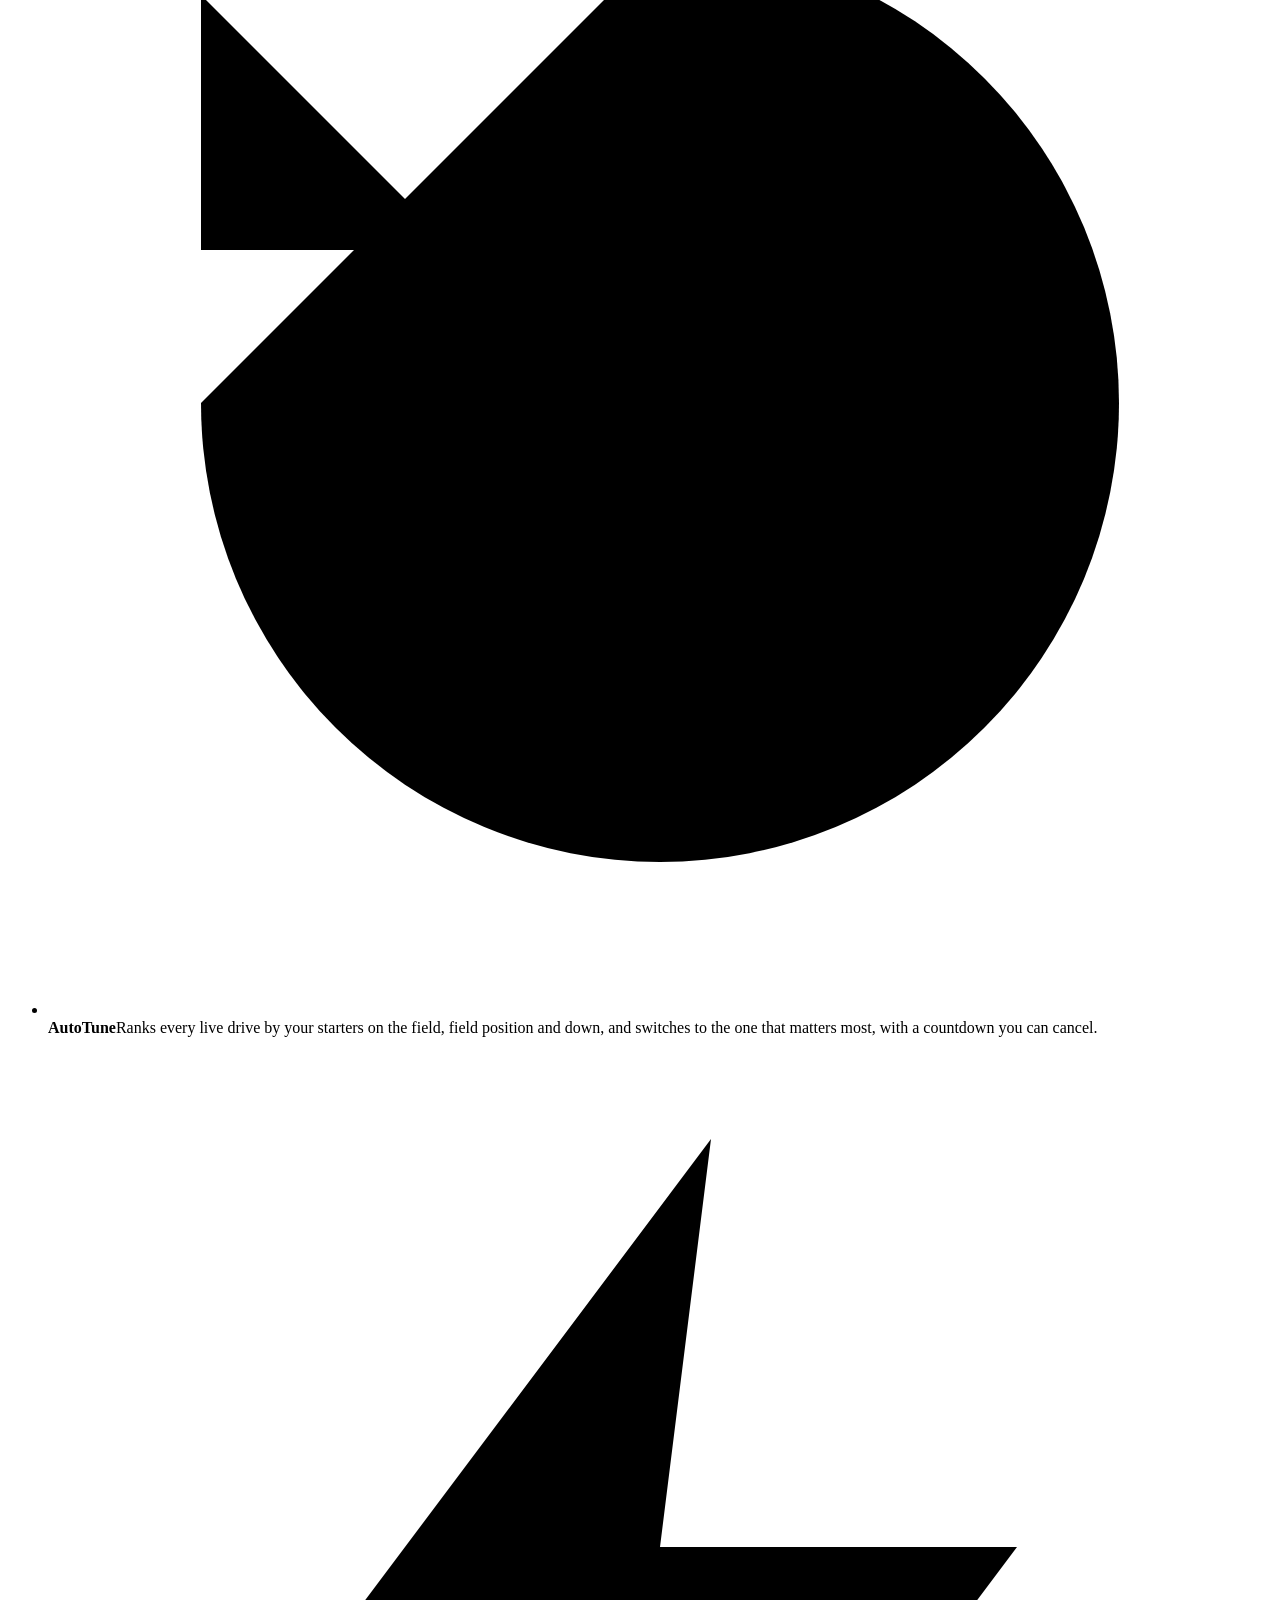
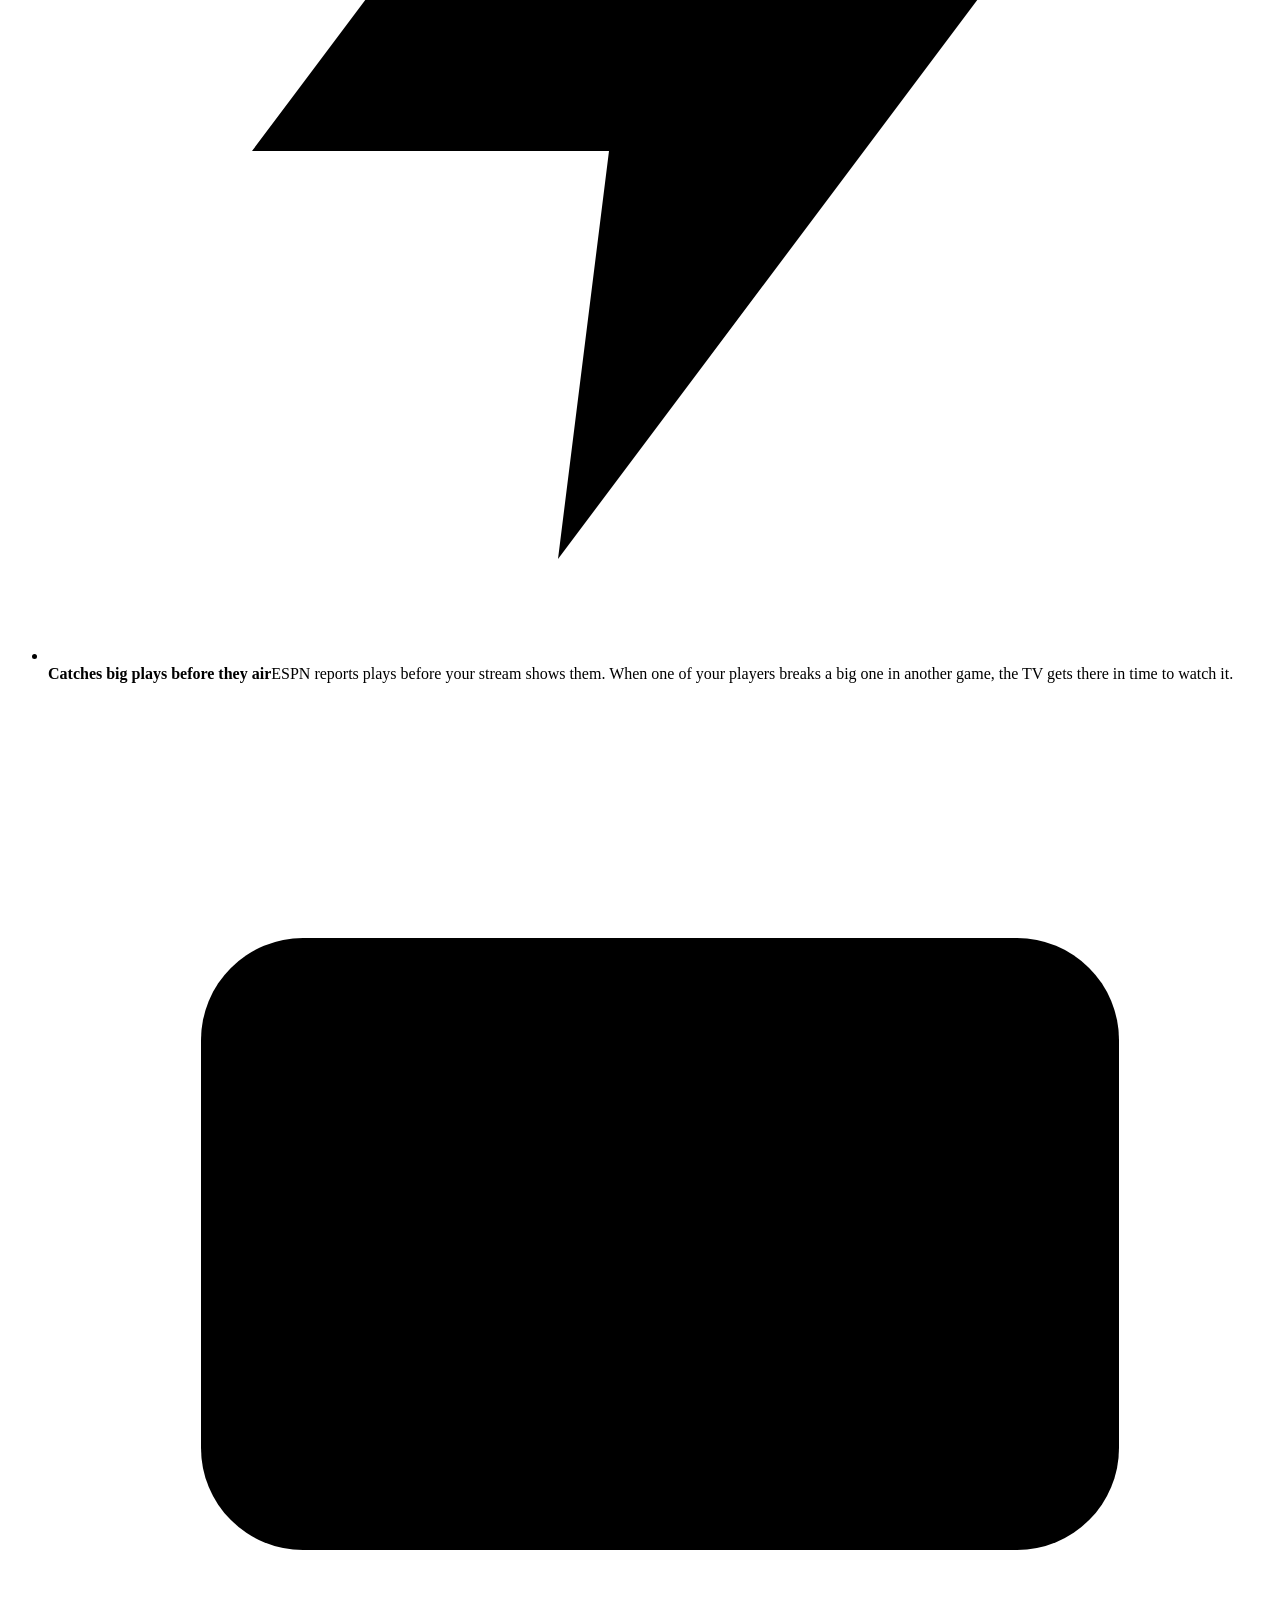
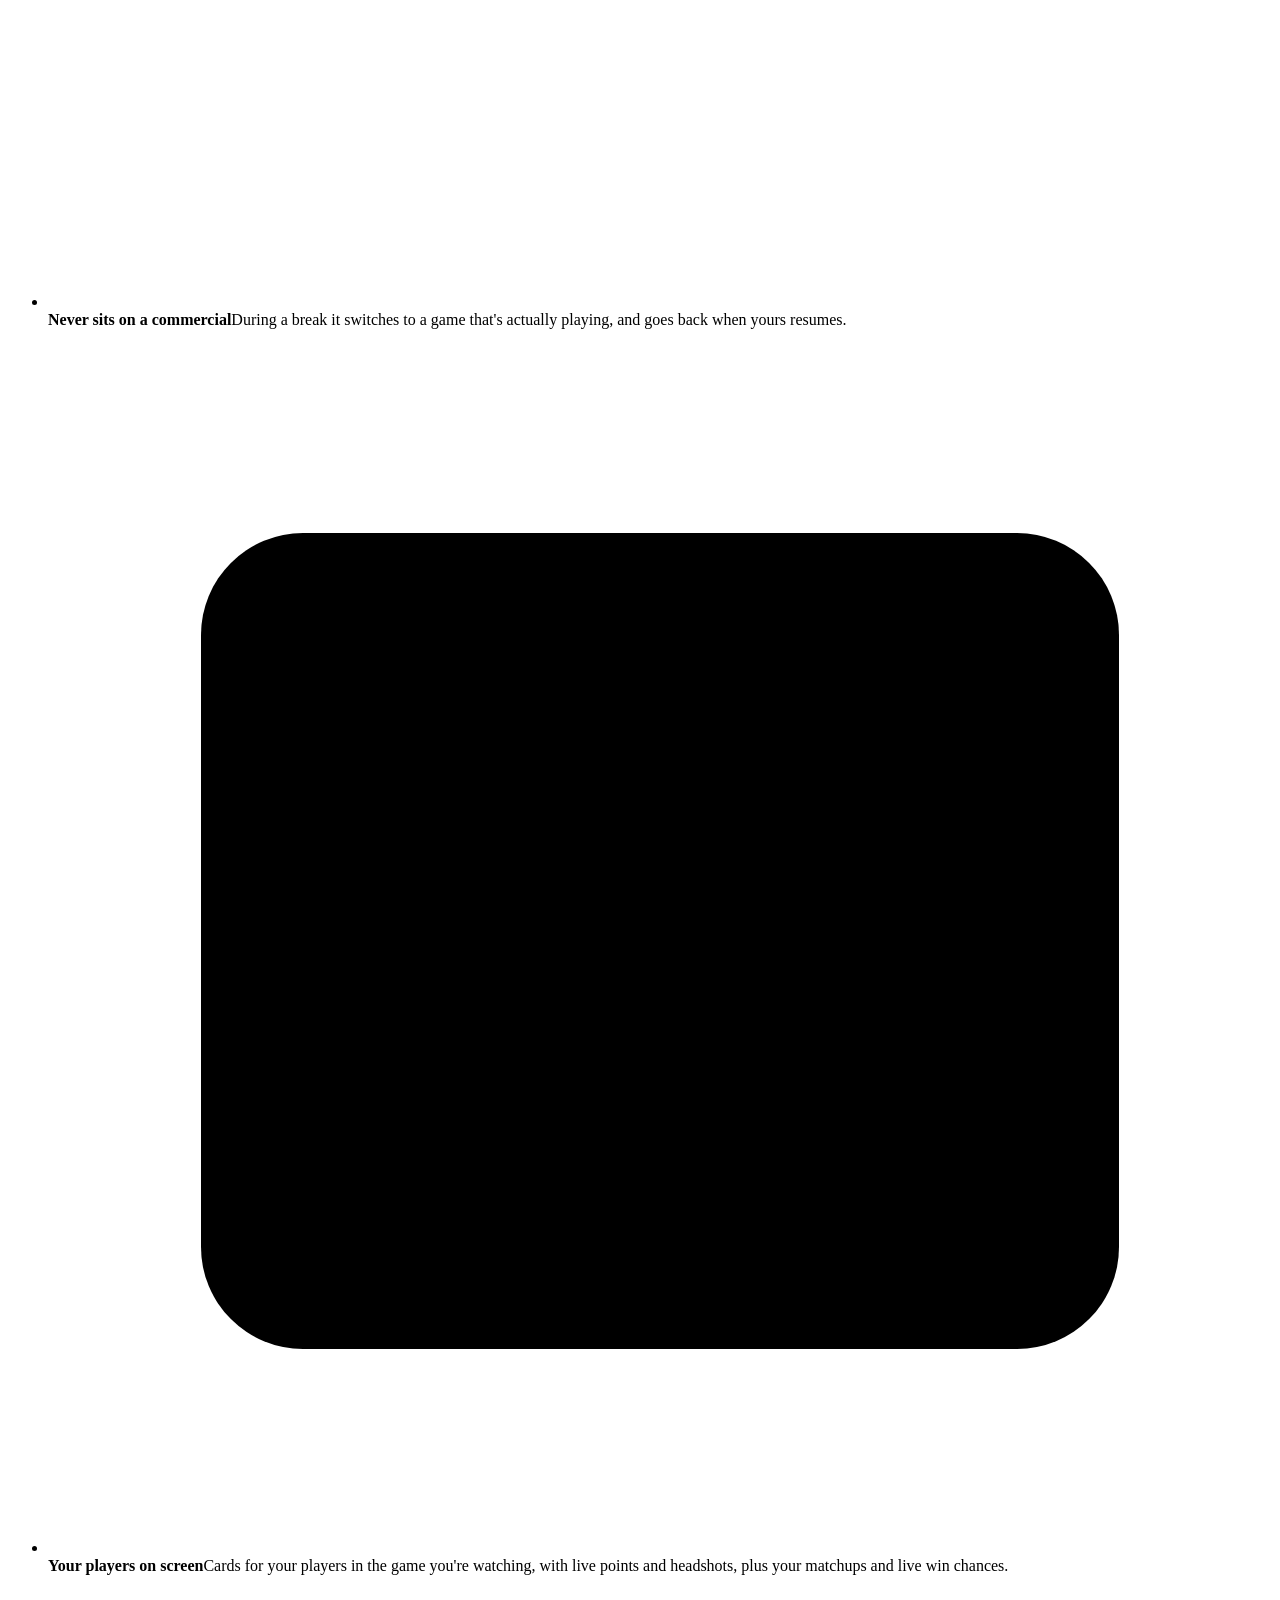
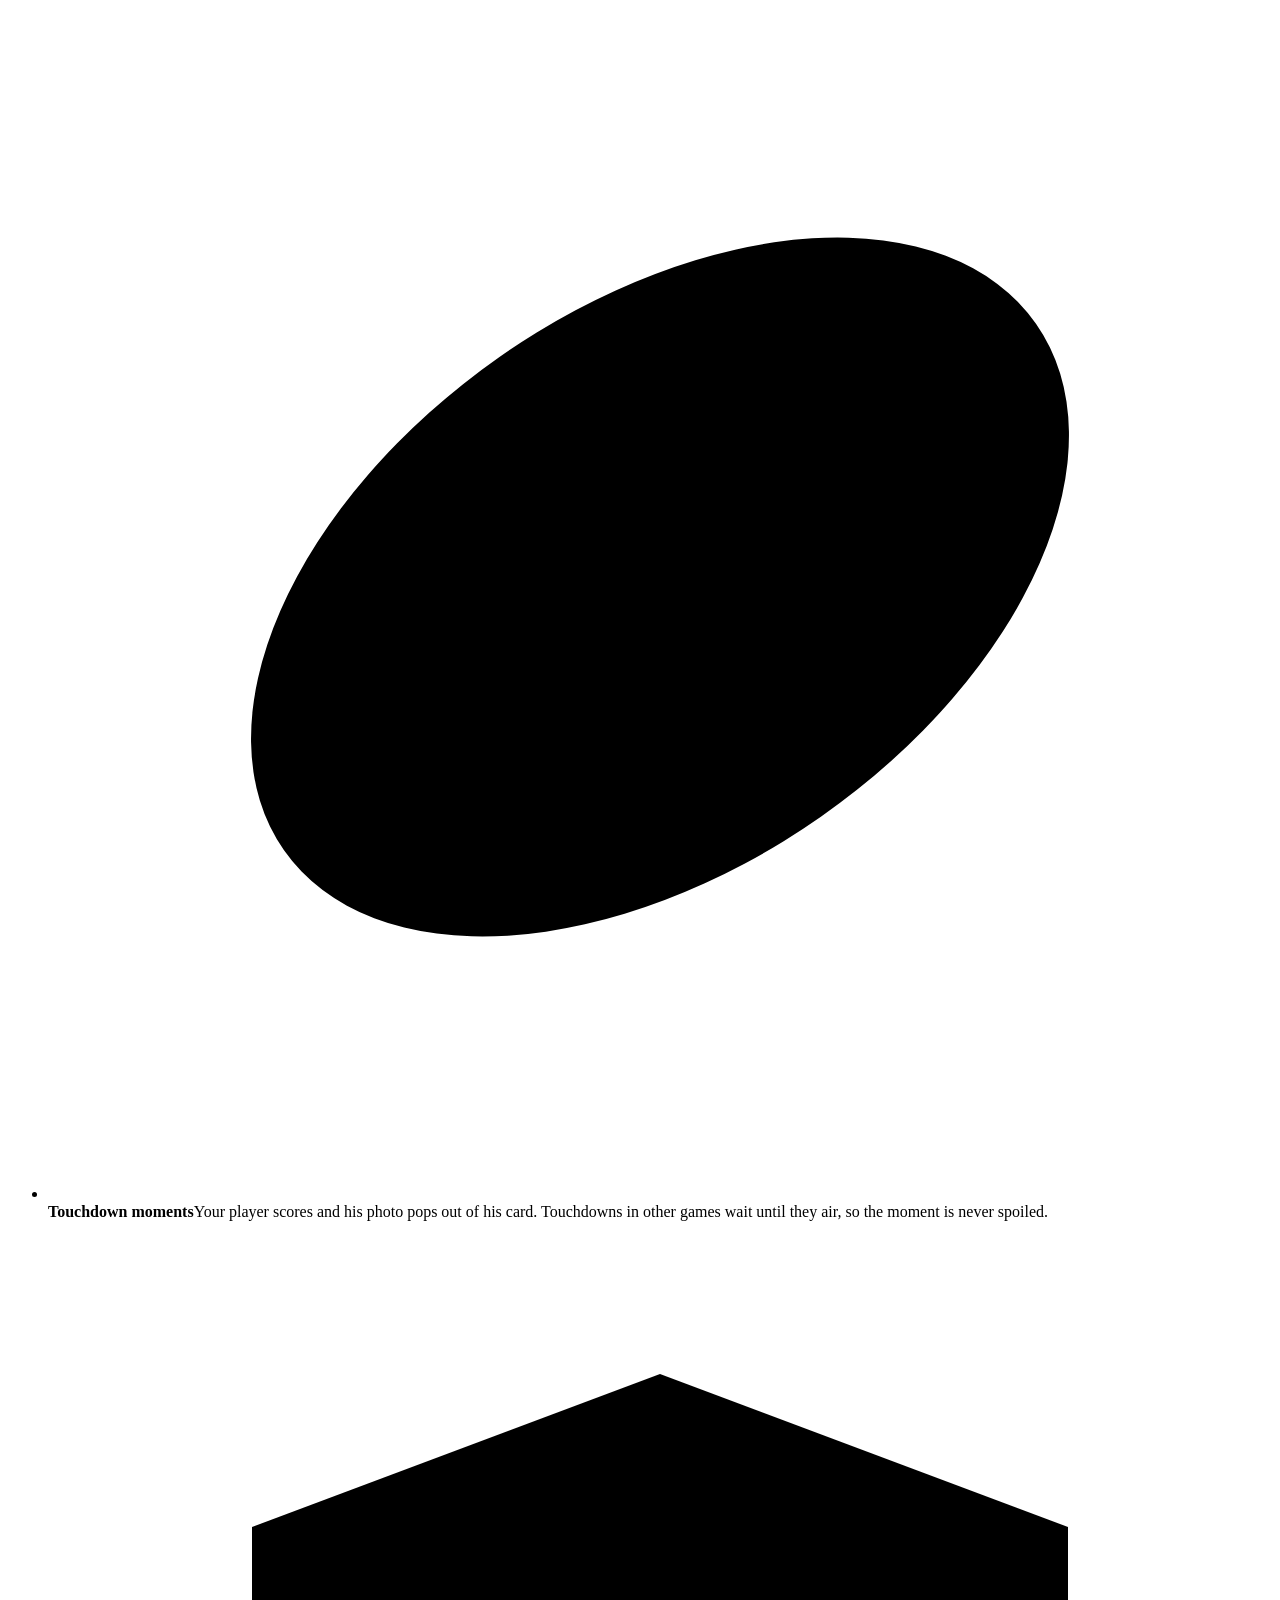
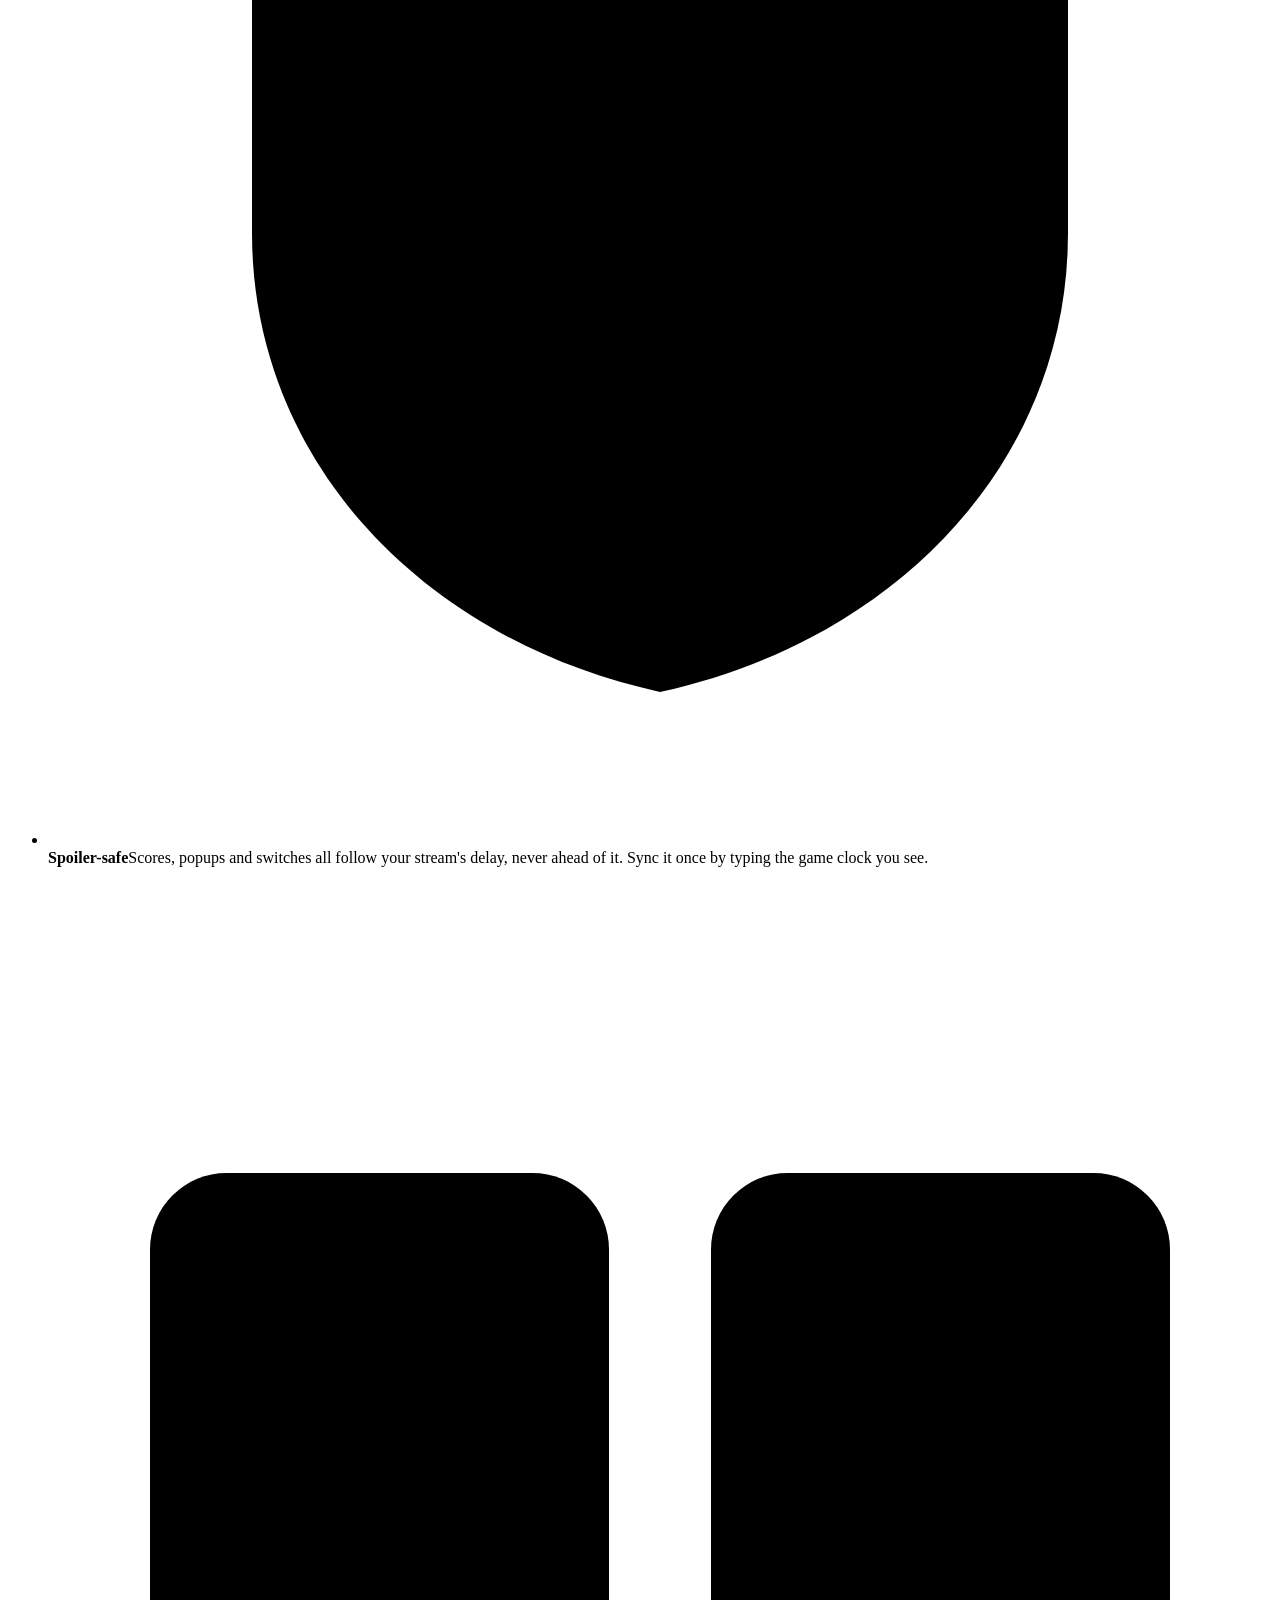
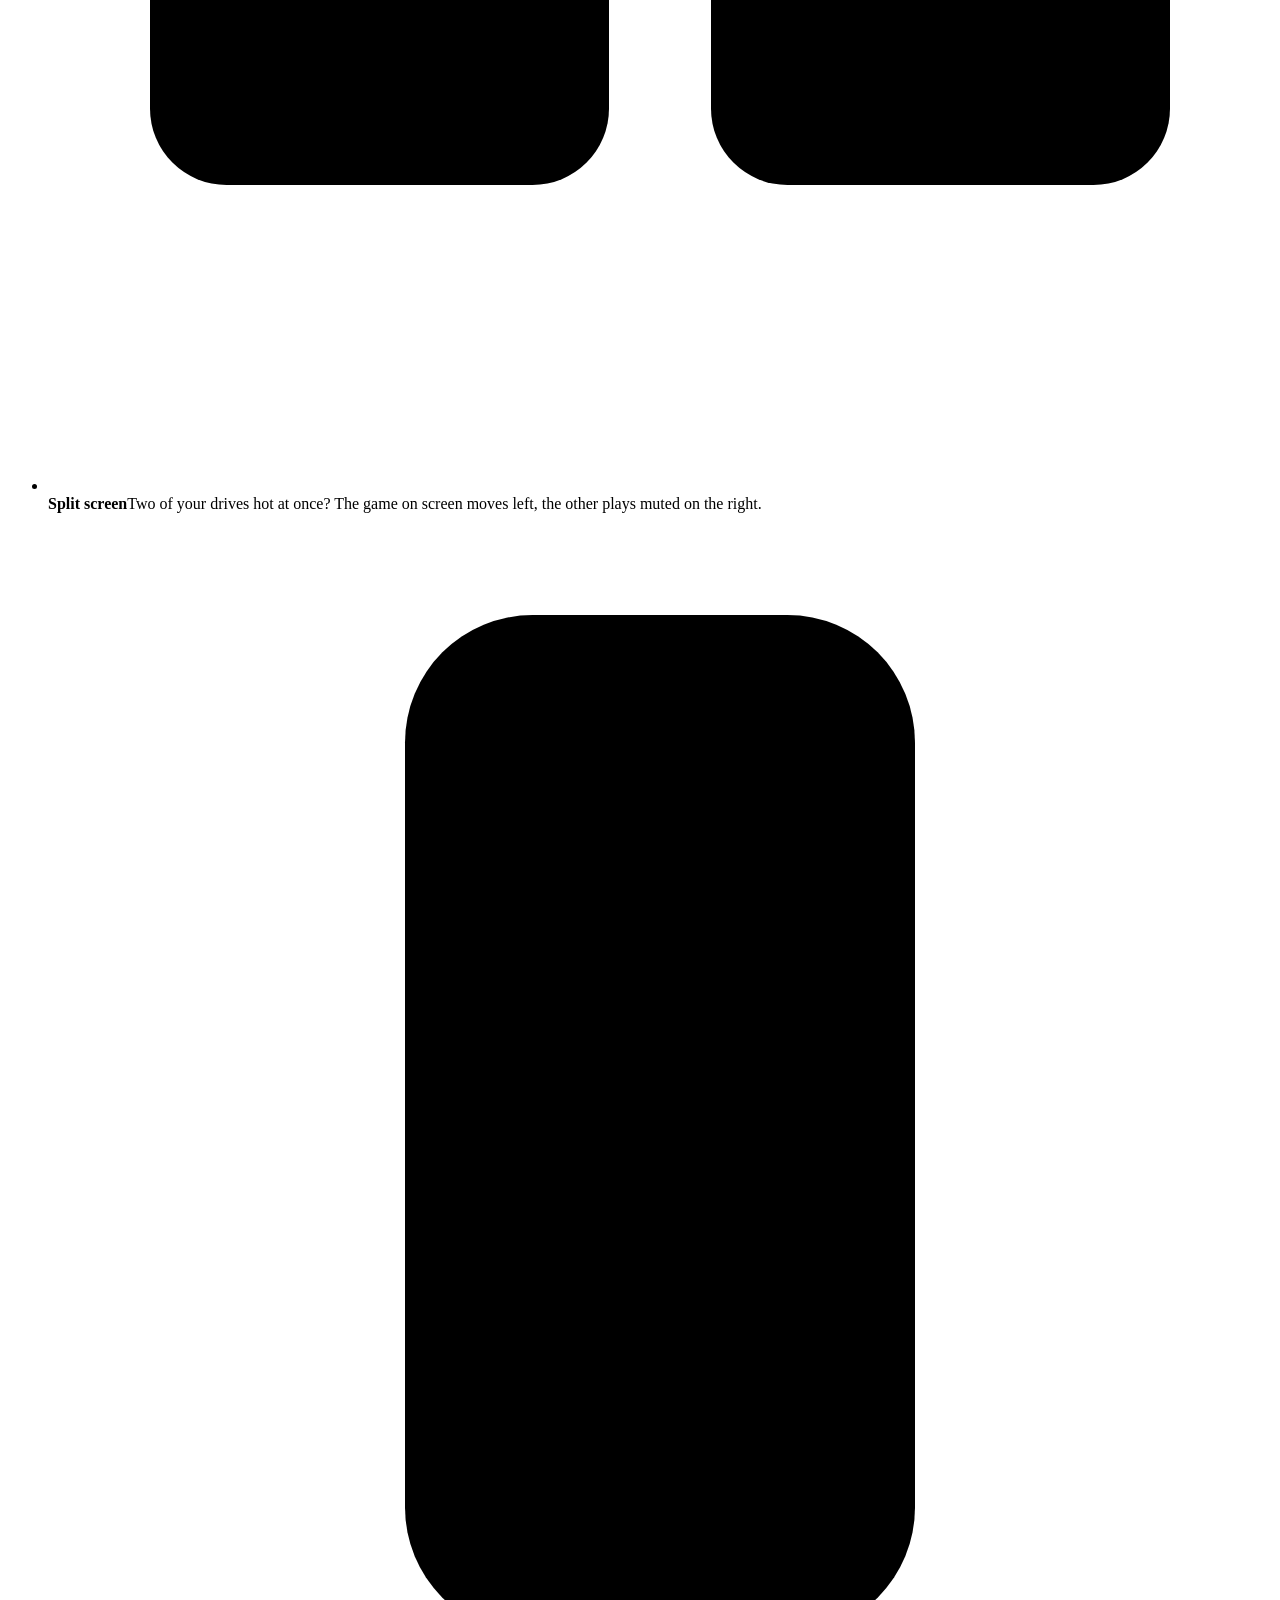
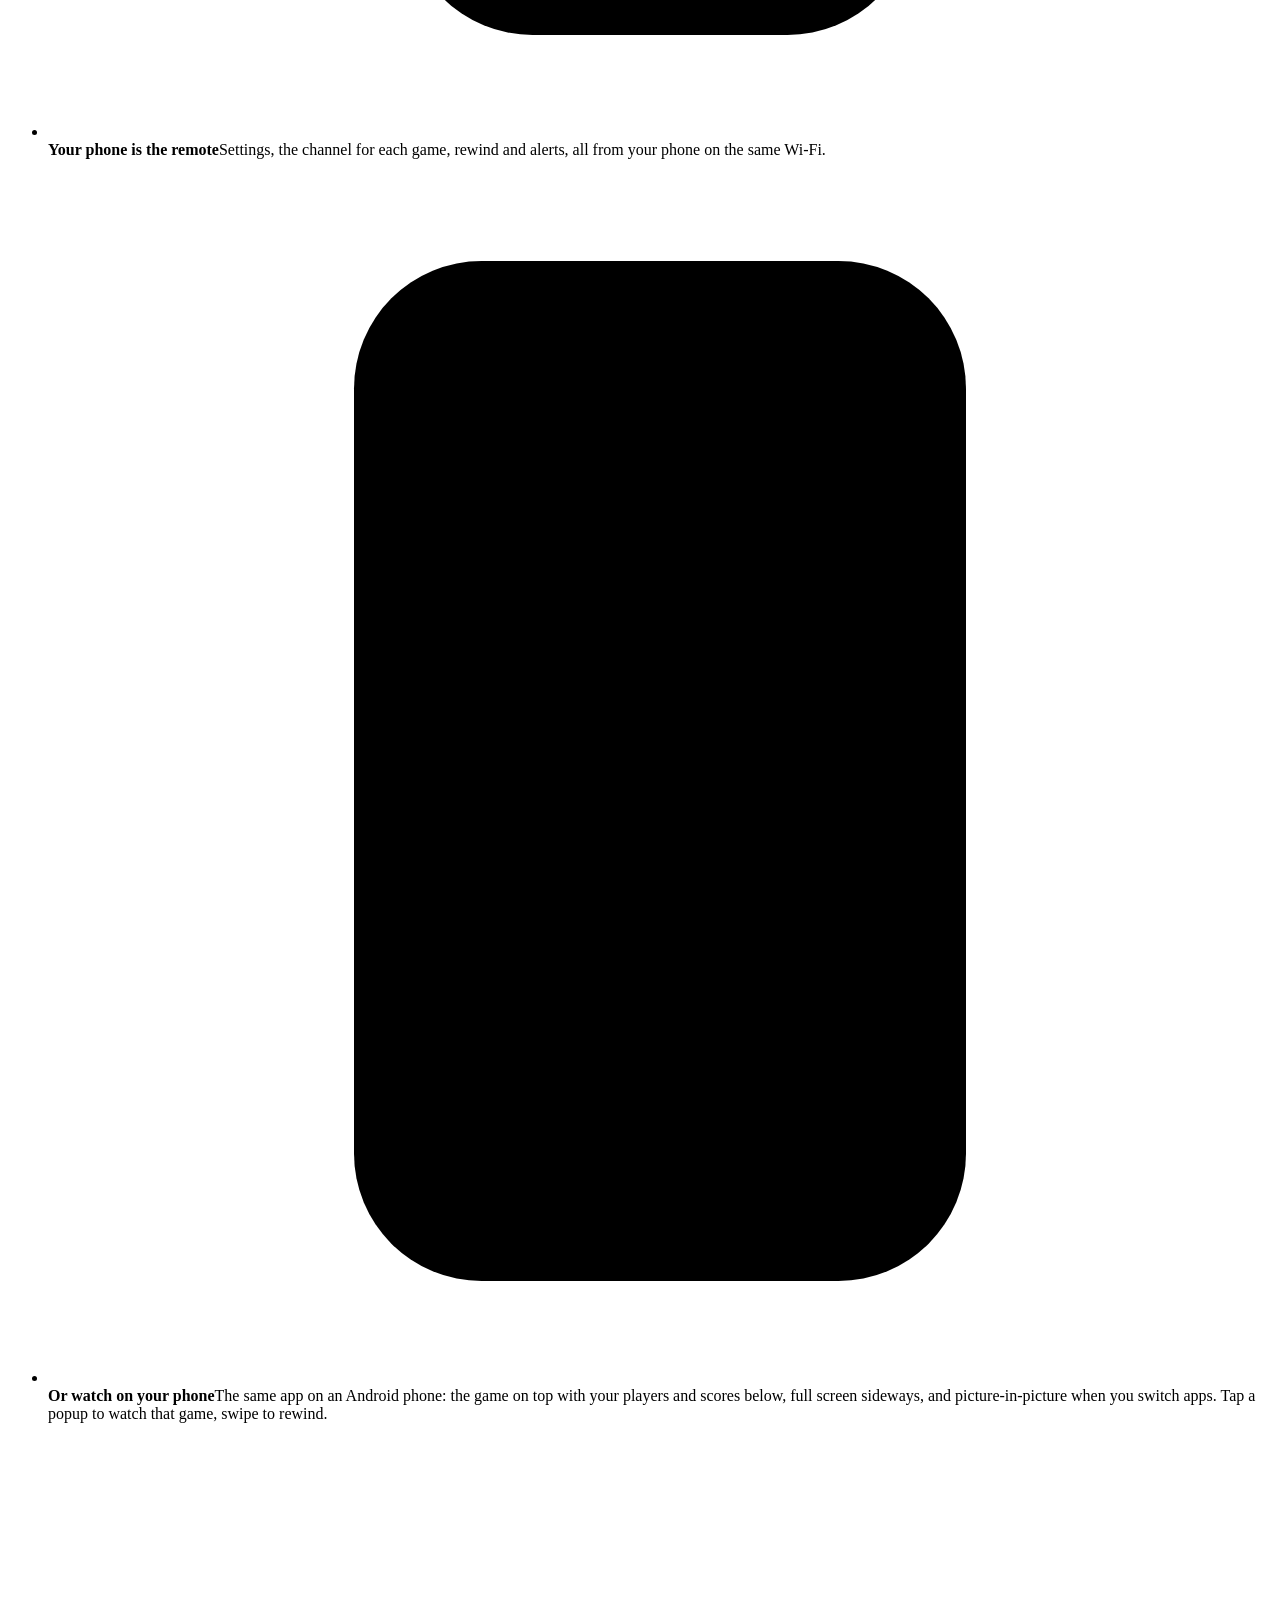
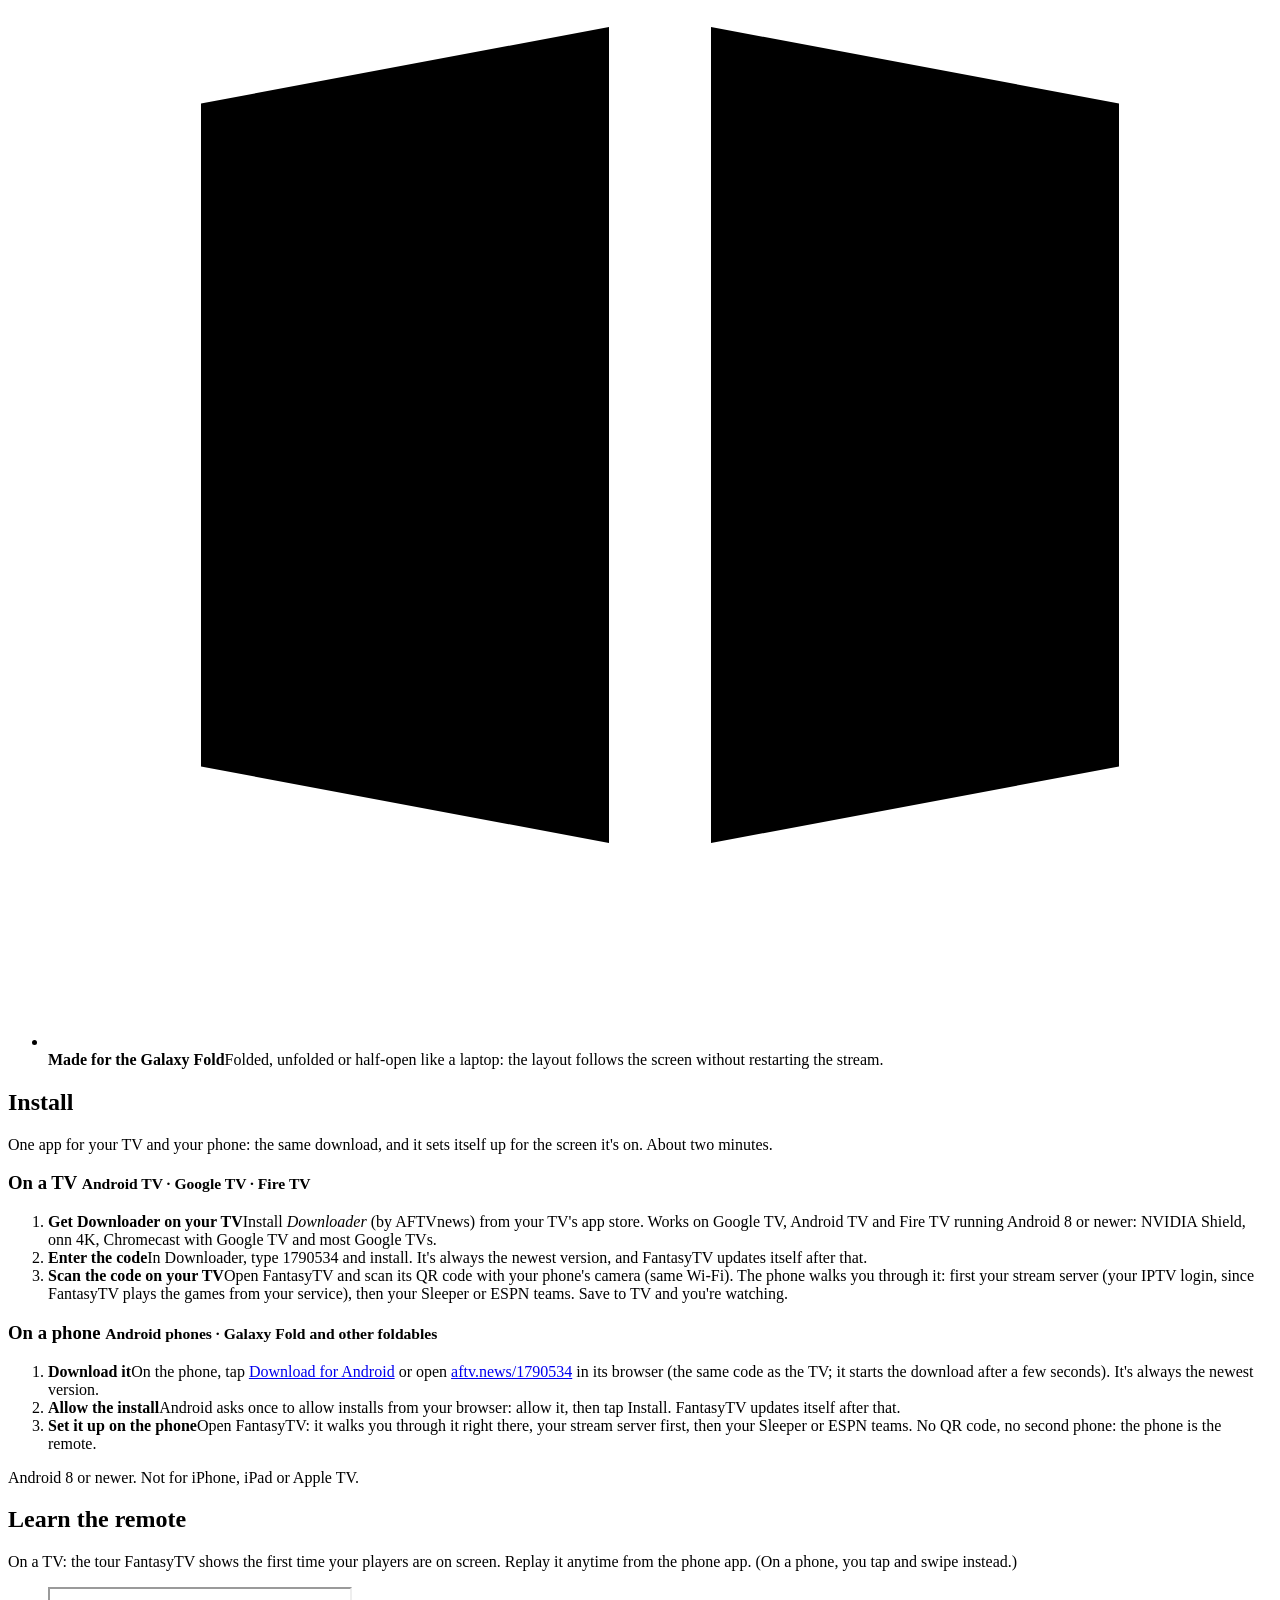
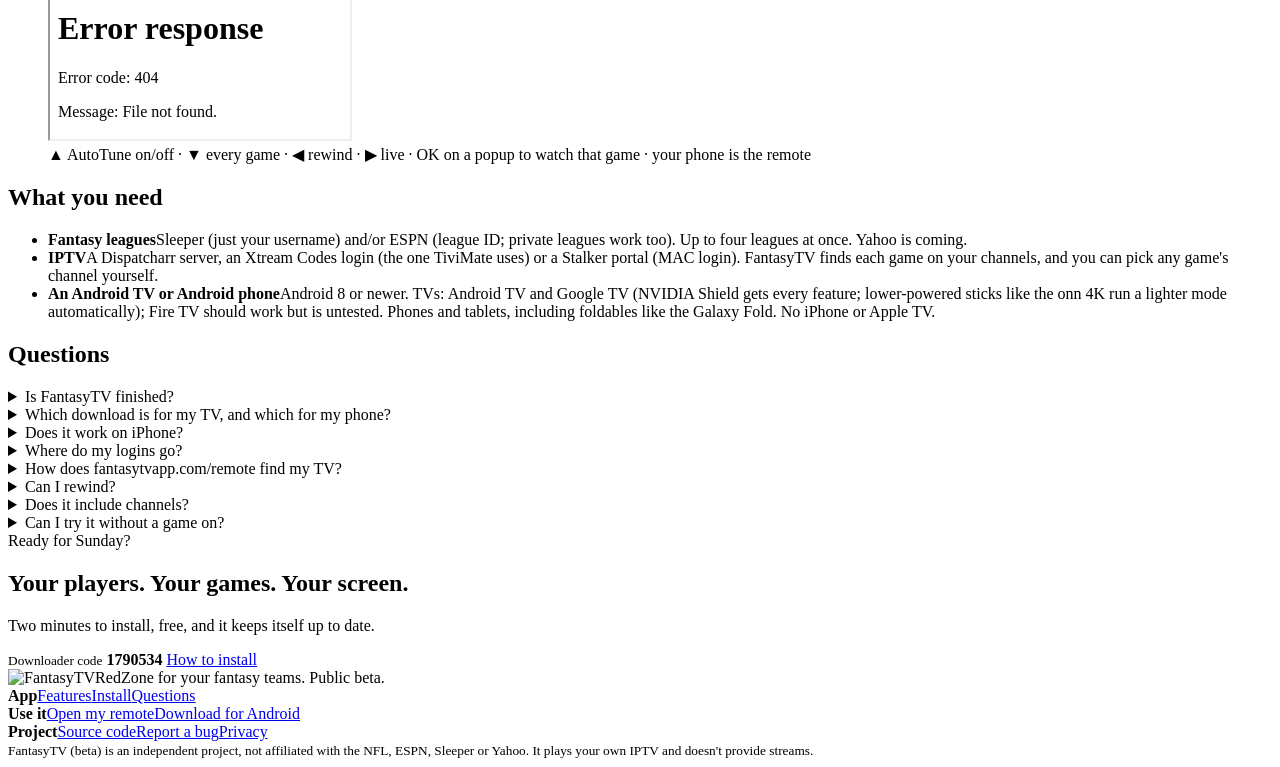
==== commit e25bb149: "Website: aftv.news link" ====
--- a/site/index.html
+++ b/site/index.html
@@ -83,7 +83,7 @@
     </div><div class="path-col">
     <h3 class="path">On a phone <small>Android phones · Galaxy Fold and other foldables</small></h3>
     <ol class="steps">
-      <li><b>Download it</b><span>On the phone, tap <a class="btn primary dl" href="https://github.com/wasuhz/FantasyTV-releases/releases/latest/download/FantasyTV.apk">Download for Android</a> or open <b>aftv.news/1790534</b> in its browser (the same code as the TV; it starts the download after a few seconds). It's always the newest version.</span></li>
+      <li><b>Download it</b><span>On the phone, tap <a class="btn primary dl" href="https://github.com/wasuhz/FantasyTV-releases/releases/latest/download/FantasyTV.apk">Download for Android</a> or open <a class="code-link" href="https://aftv.news/1790534">aftv.news/1790534</a> in its browser (the same code as the TV; it starts the download after a few seconds). It's always the newest version.</span></li>
       <li><b>Allow the install</b><span>Android asks once to allow installs from your browser: allow it, then tap Install. FantasyTV updates itself after that.</span></li>
       <li><b>Set it up on the phone</b><span>Open FantasyTV: it walks you through it right there, your stream server first, then your Sleeper or ESPN teams. No QR code, no second phone: the phone is the remote.</span></li>
     </ol>
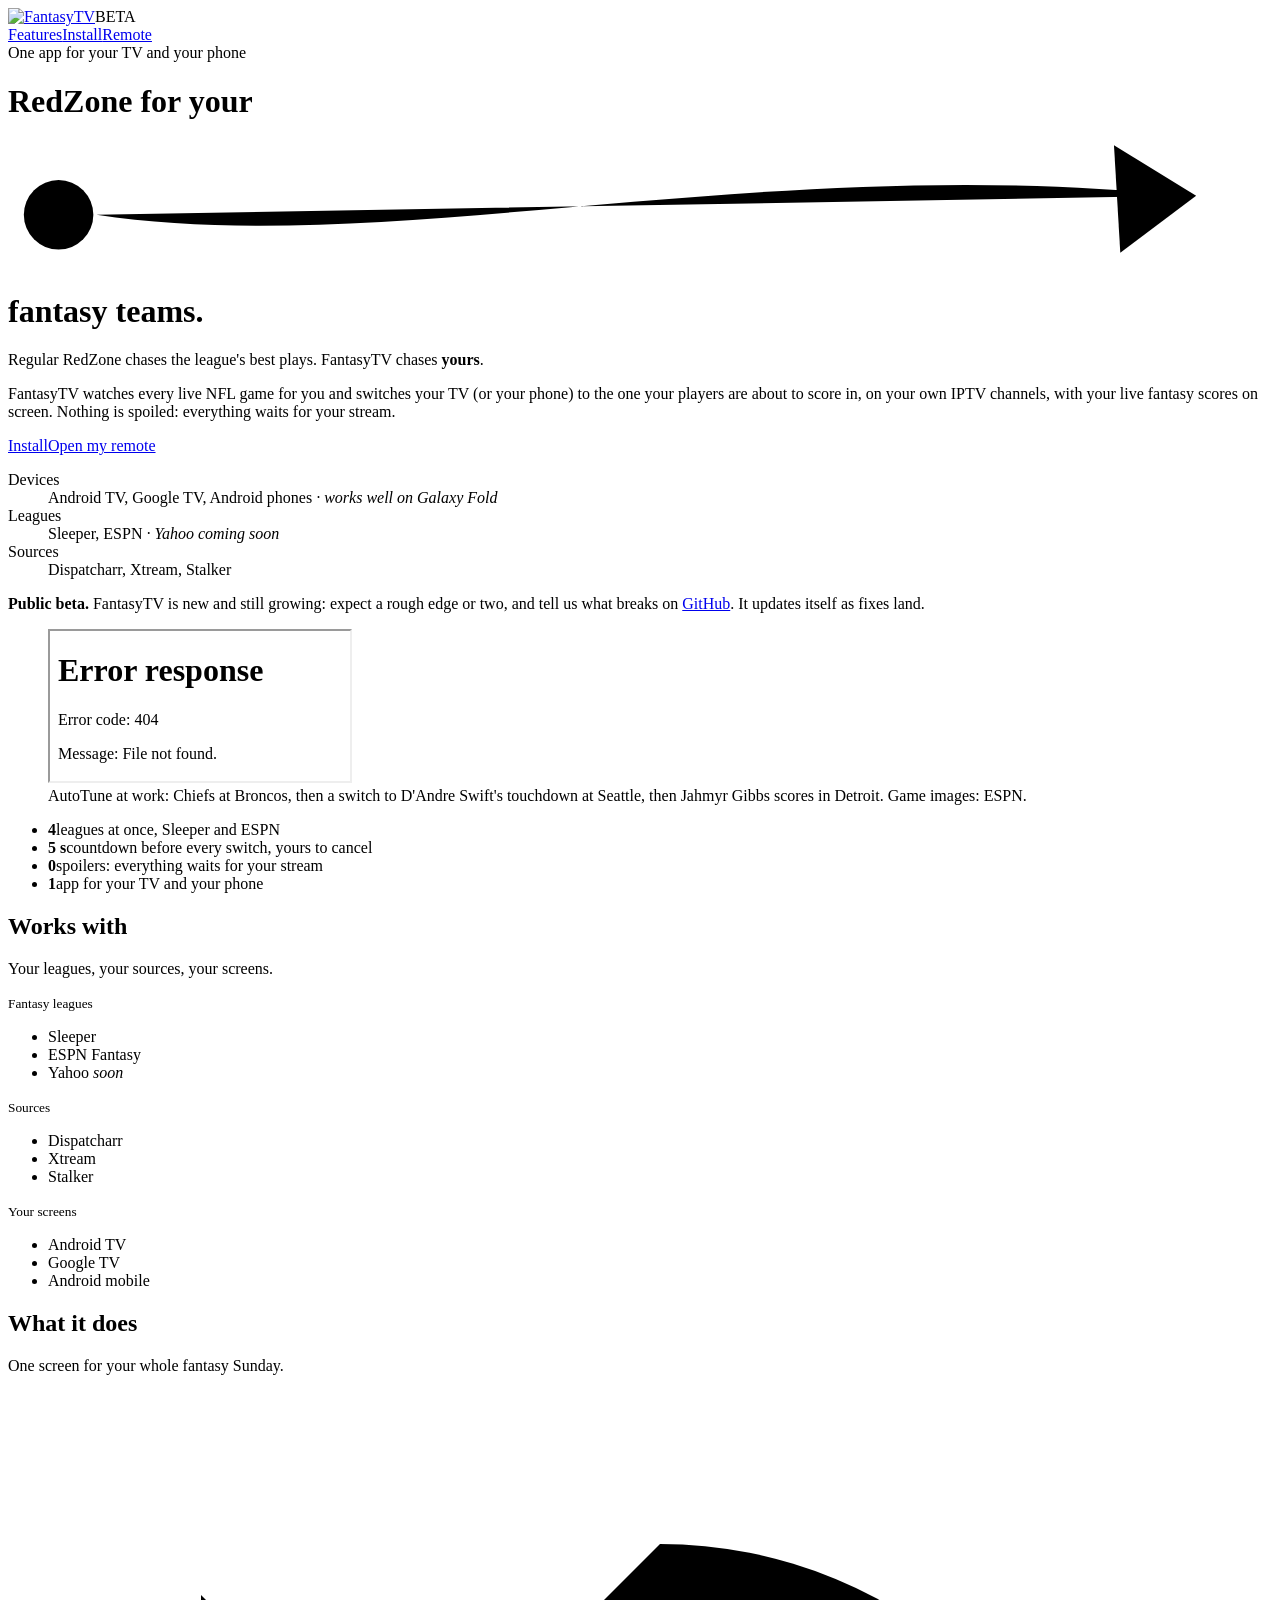
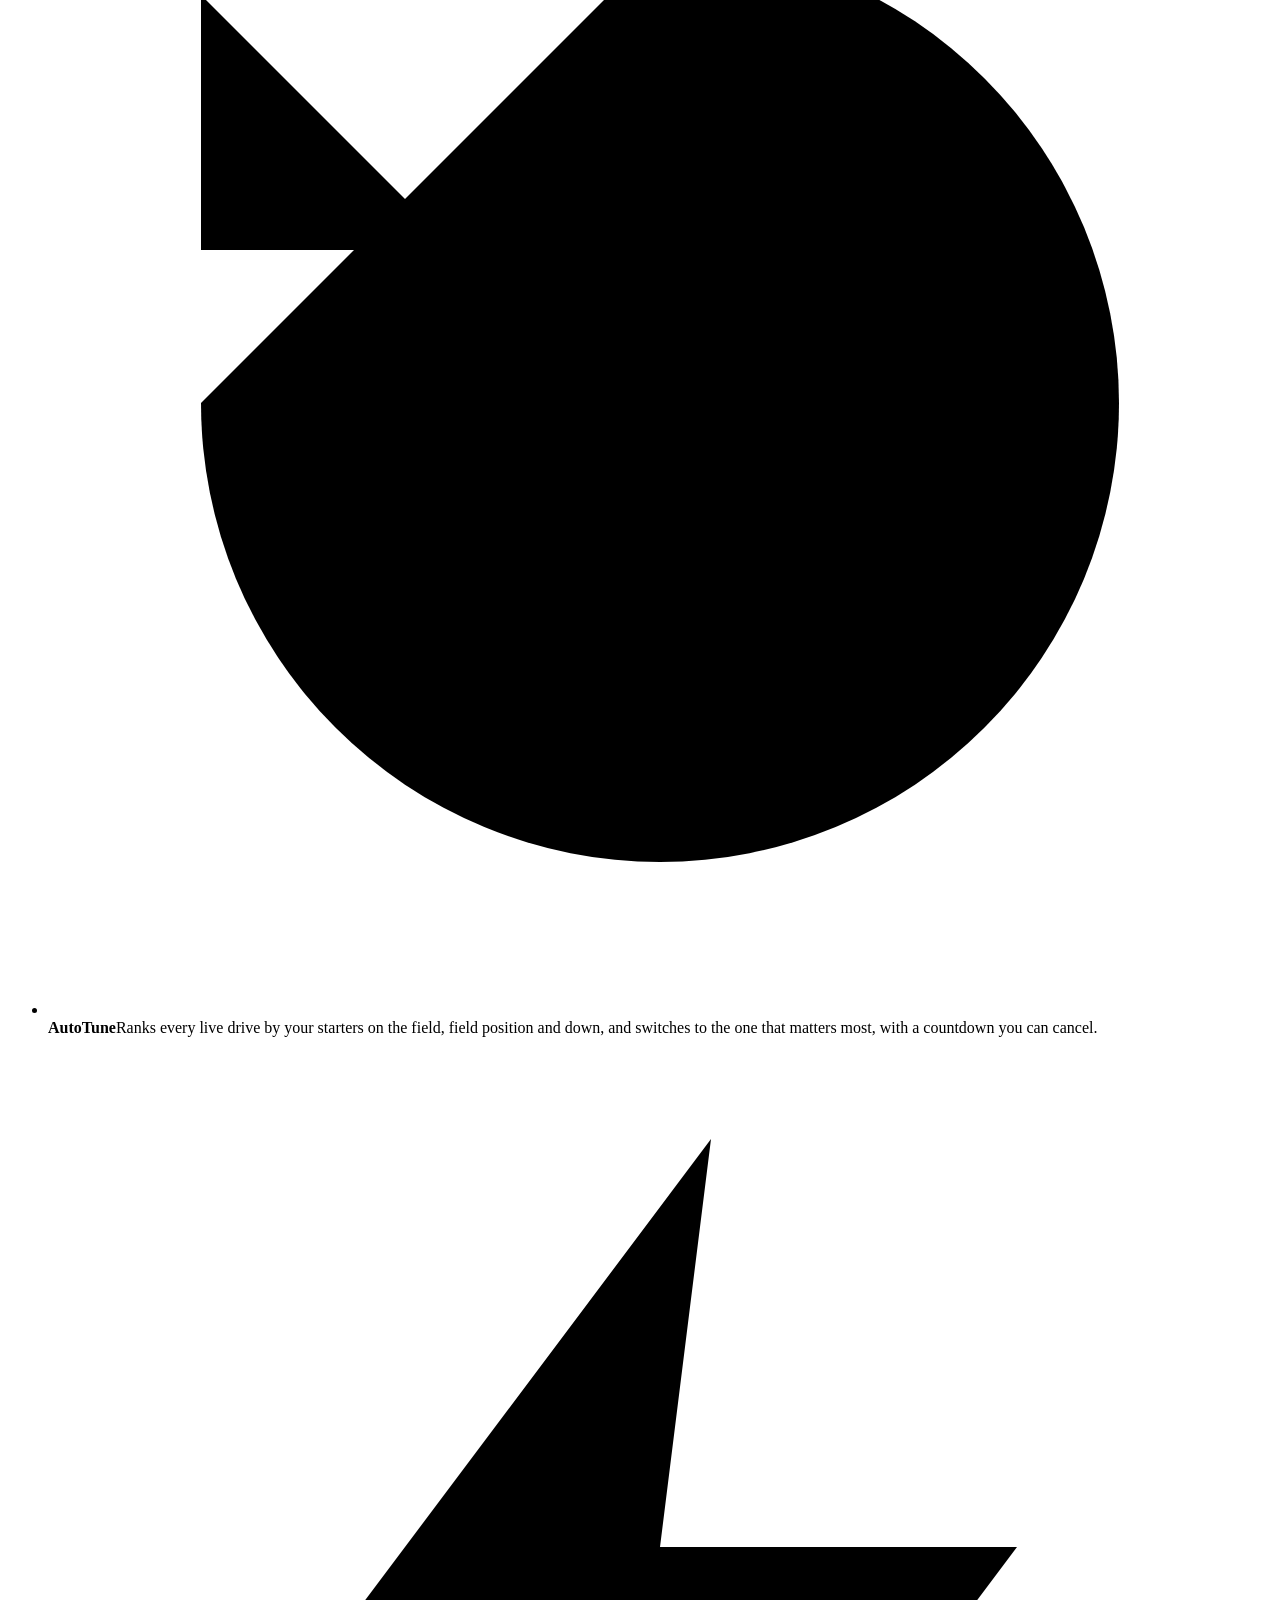
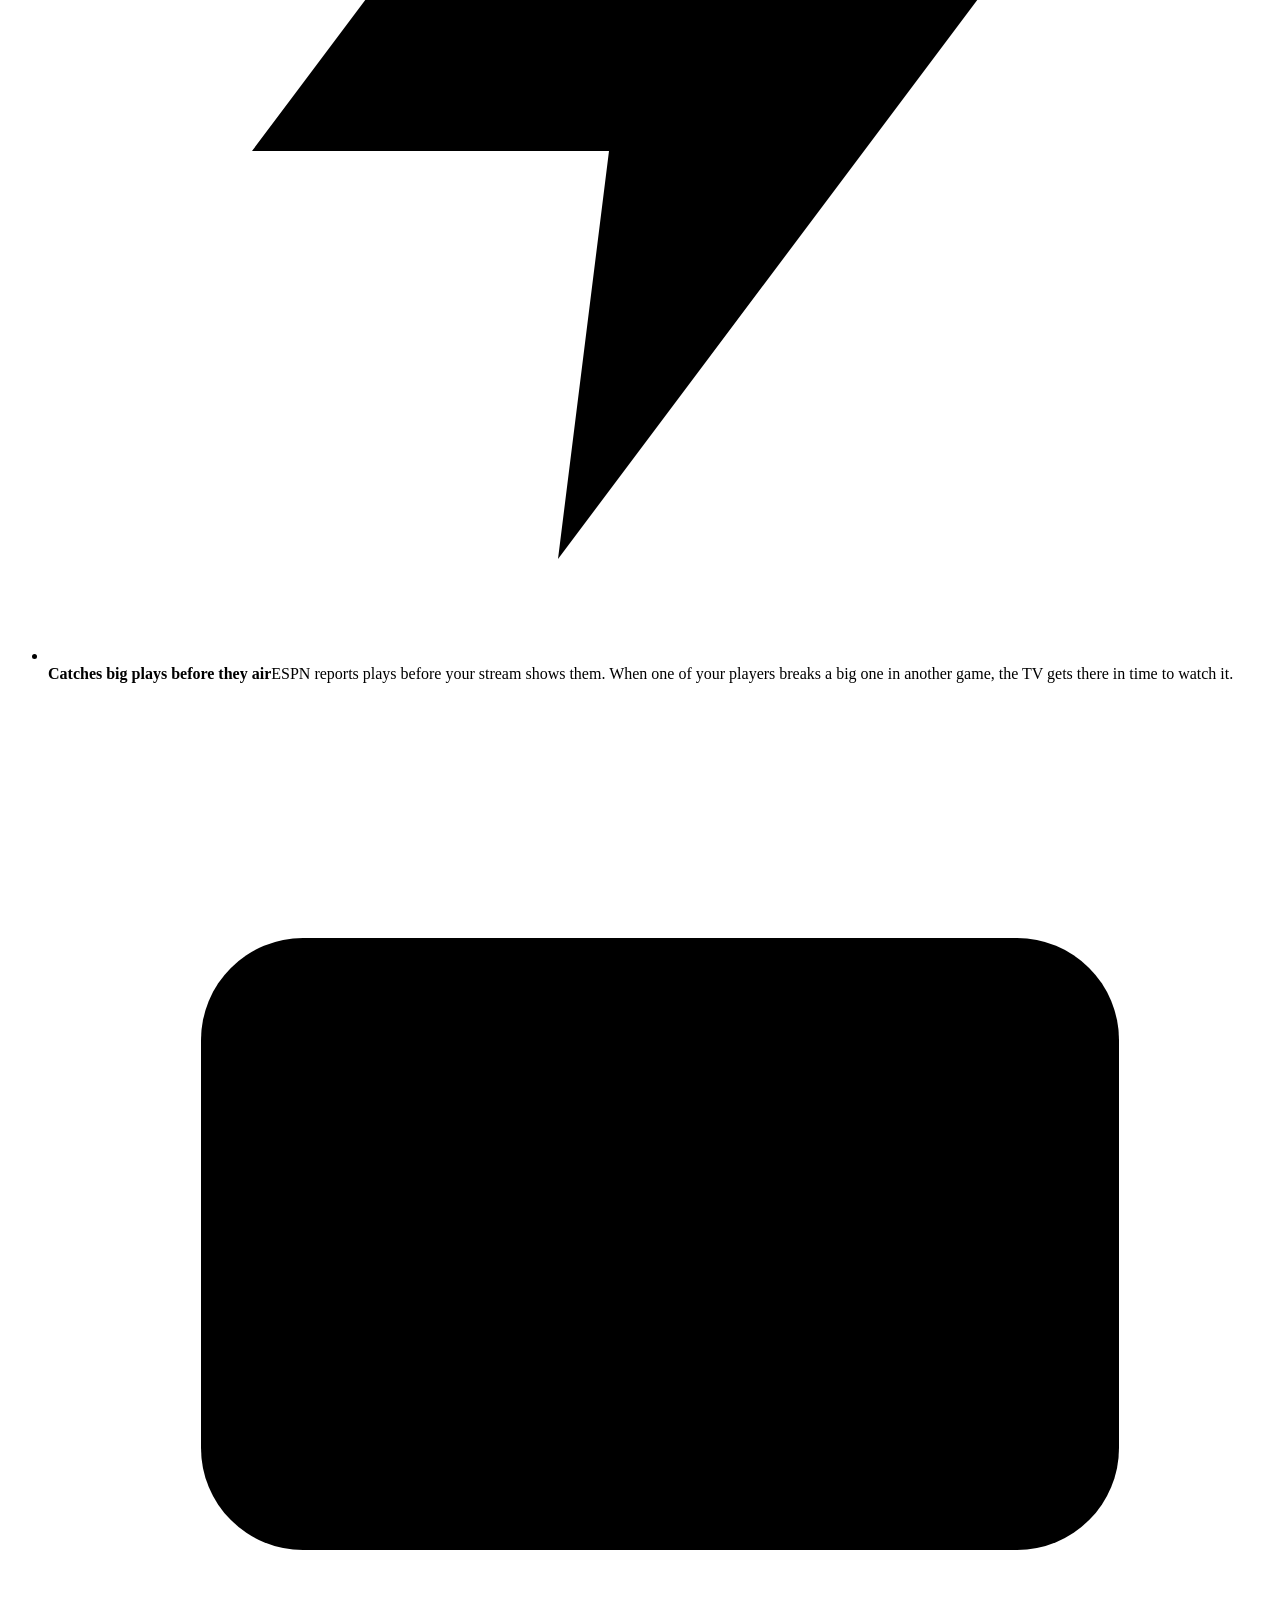
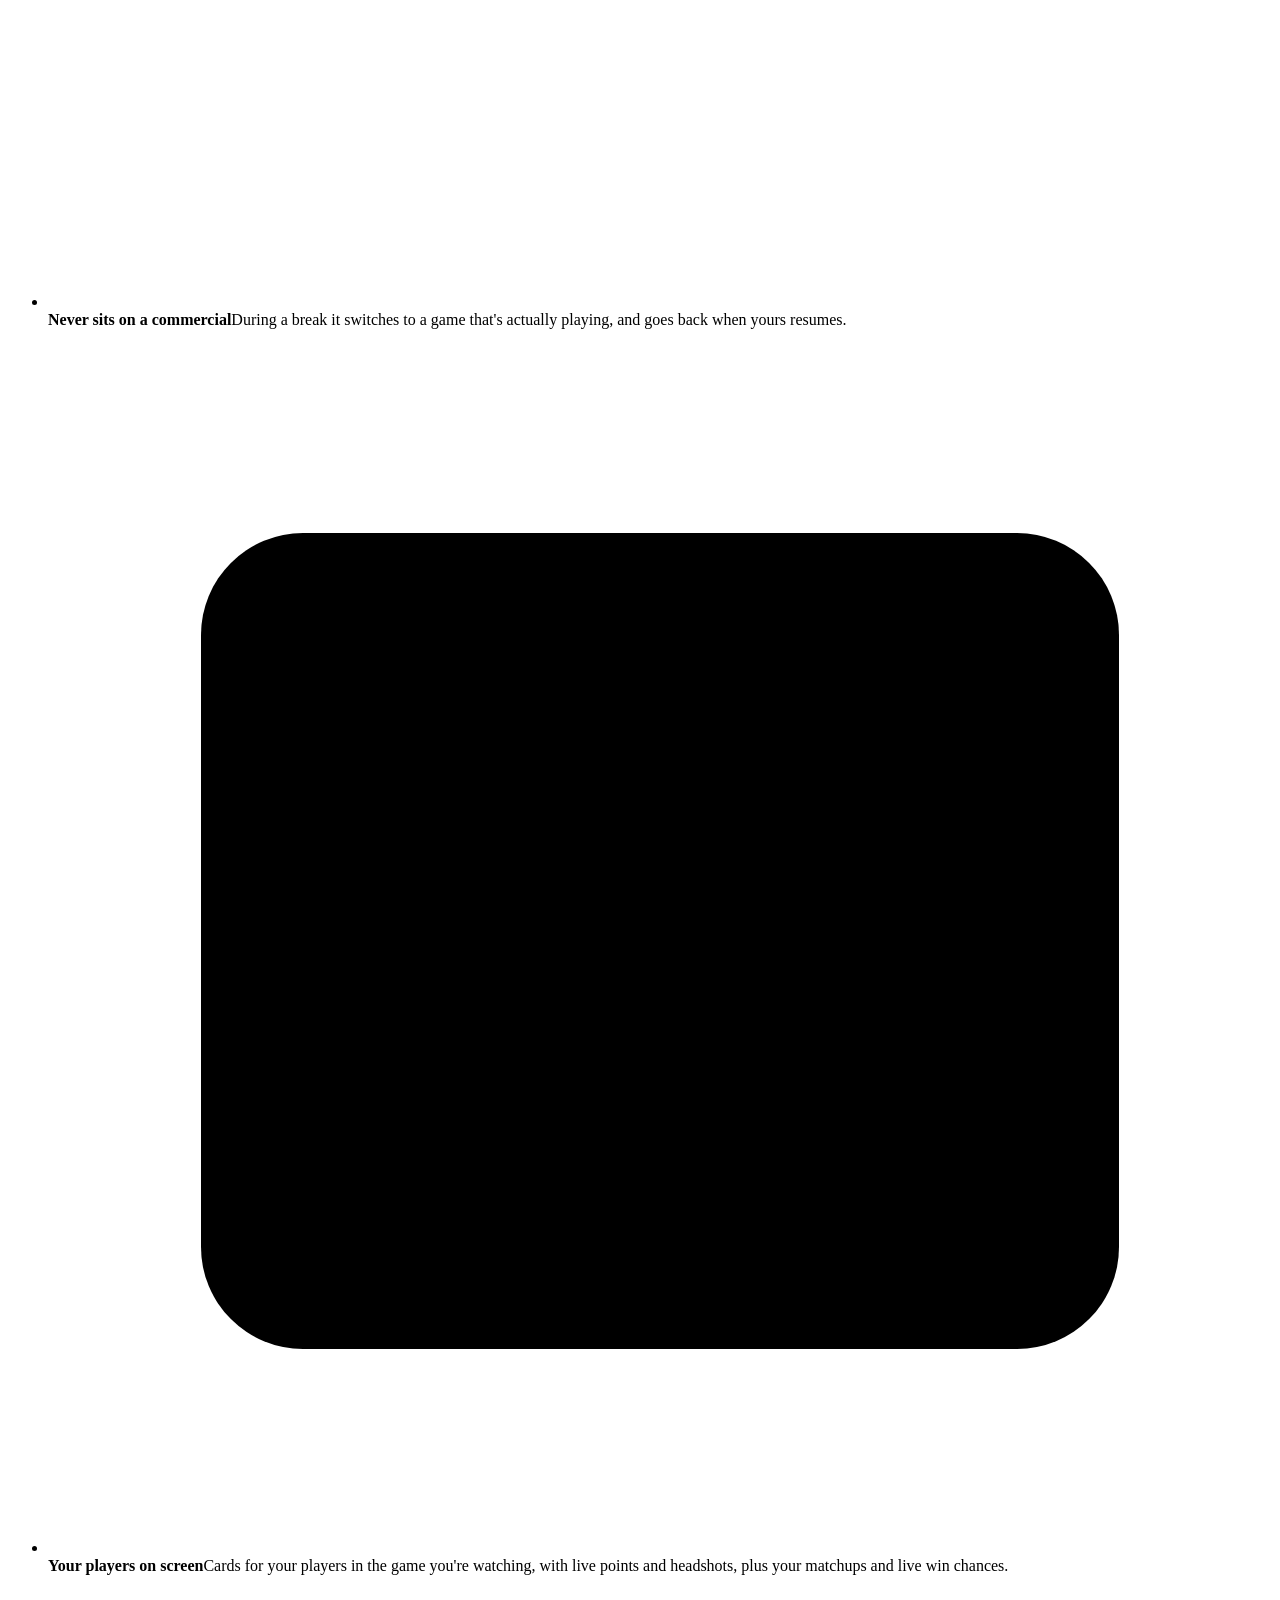
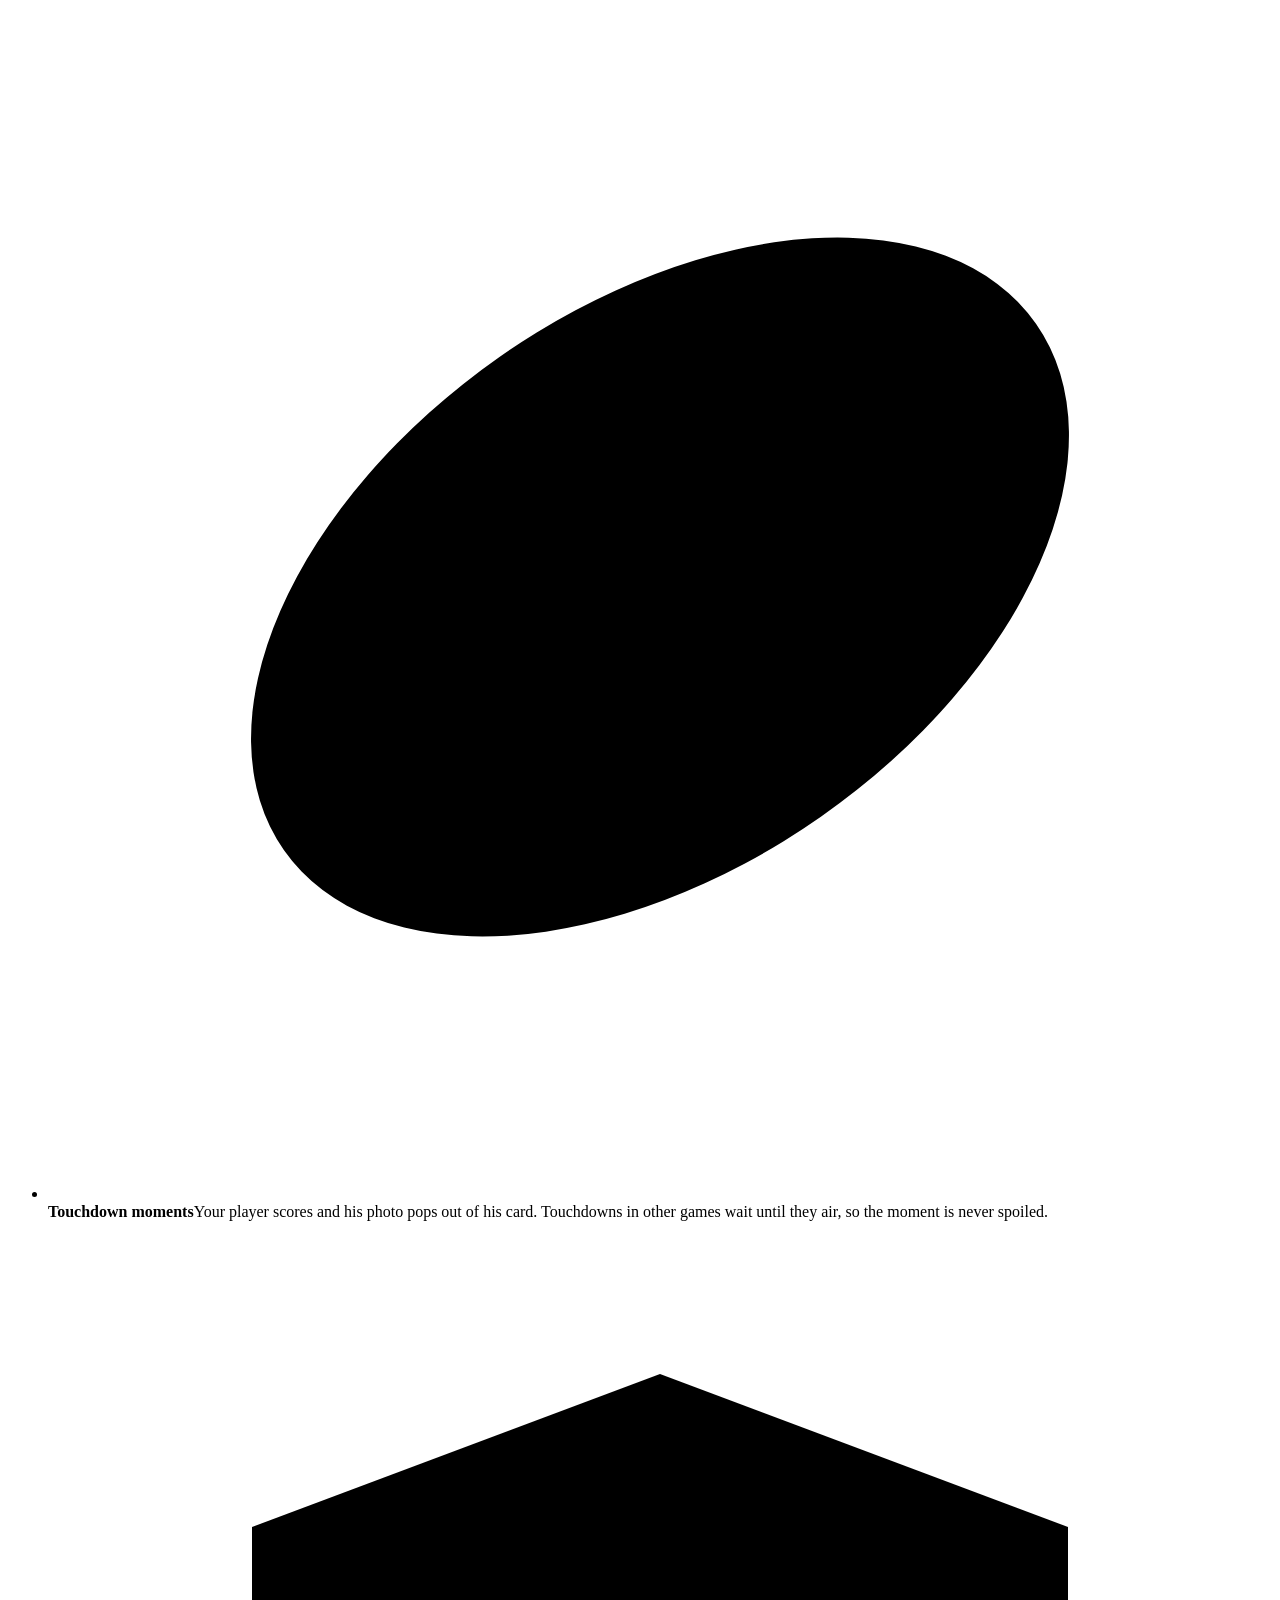
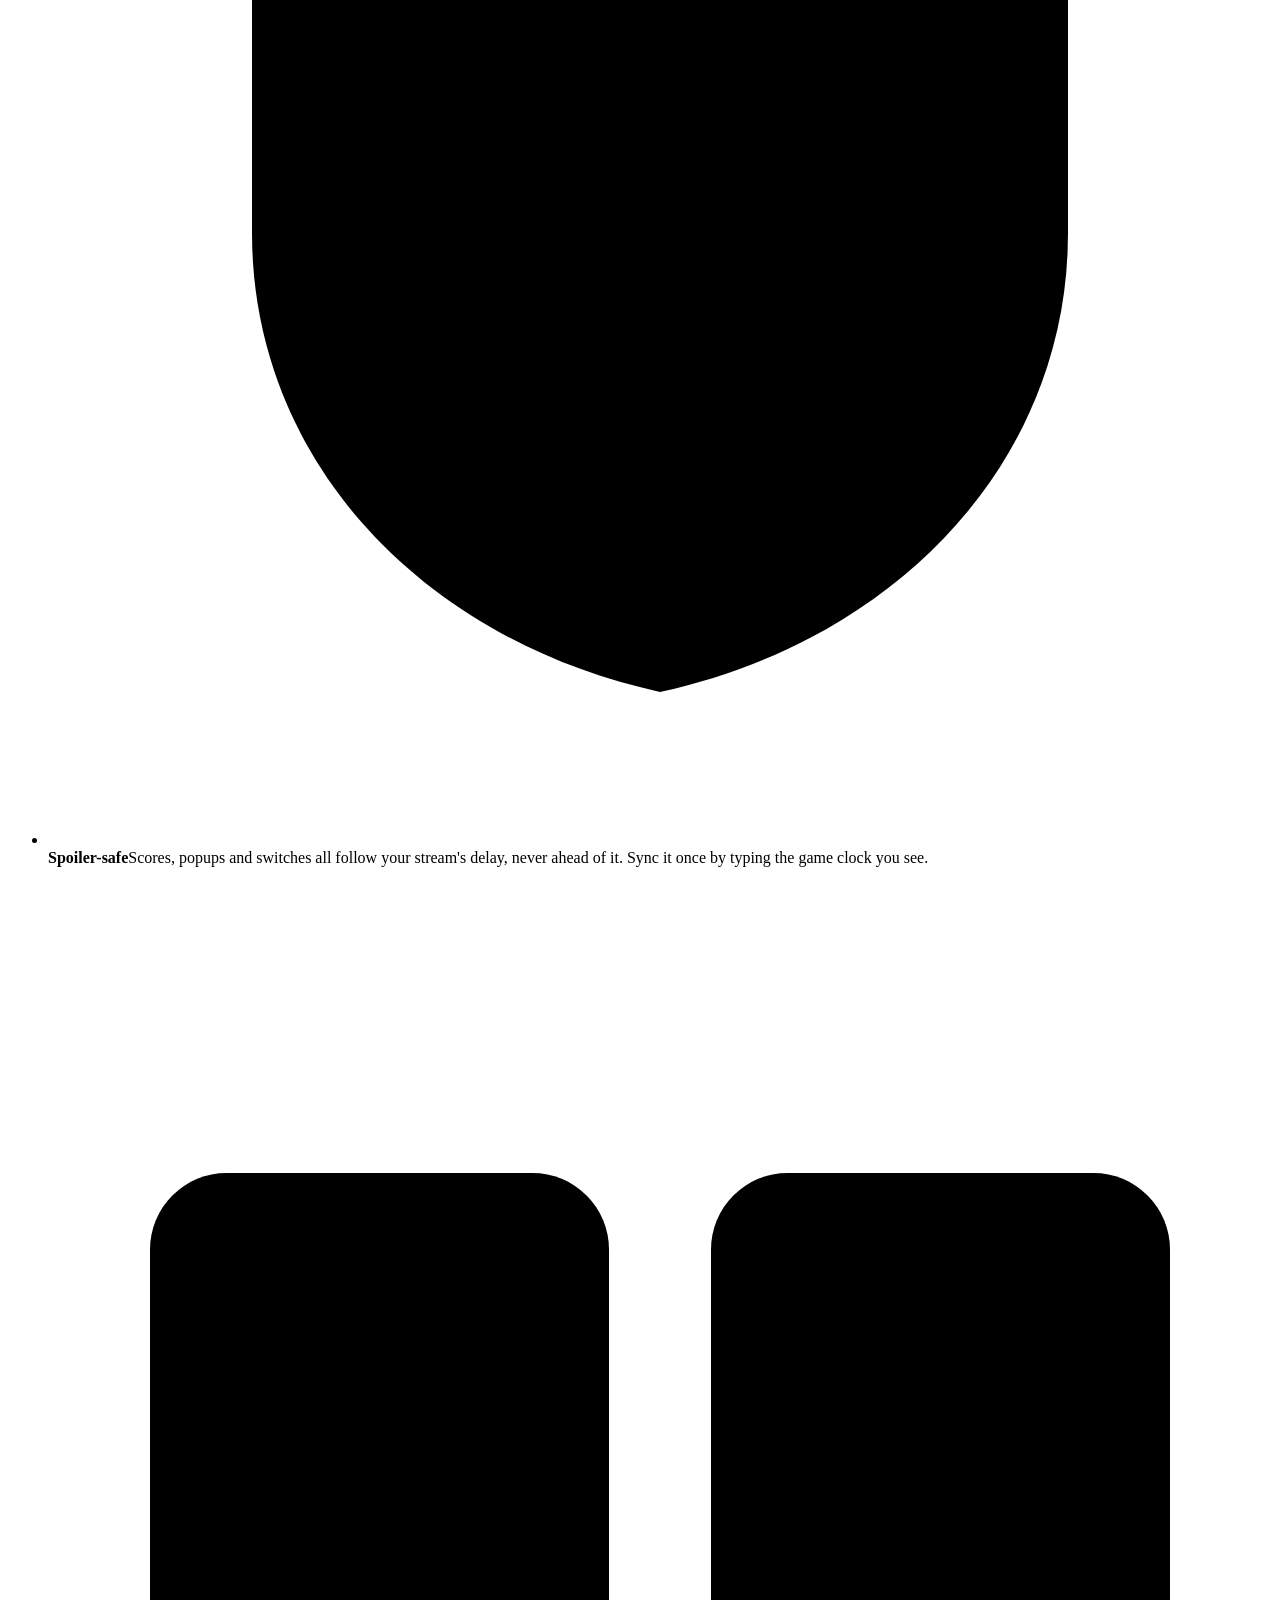
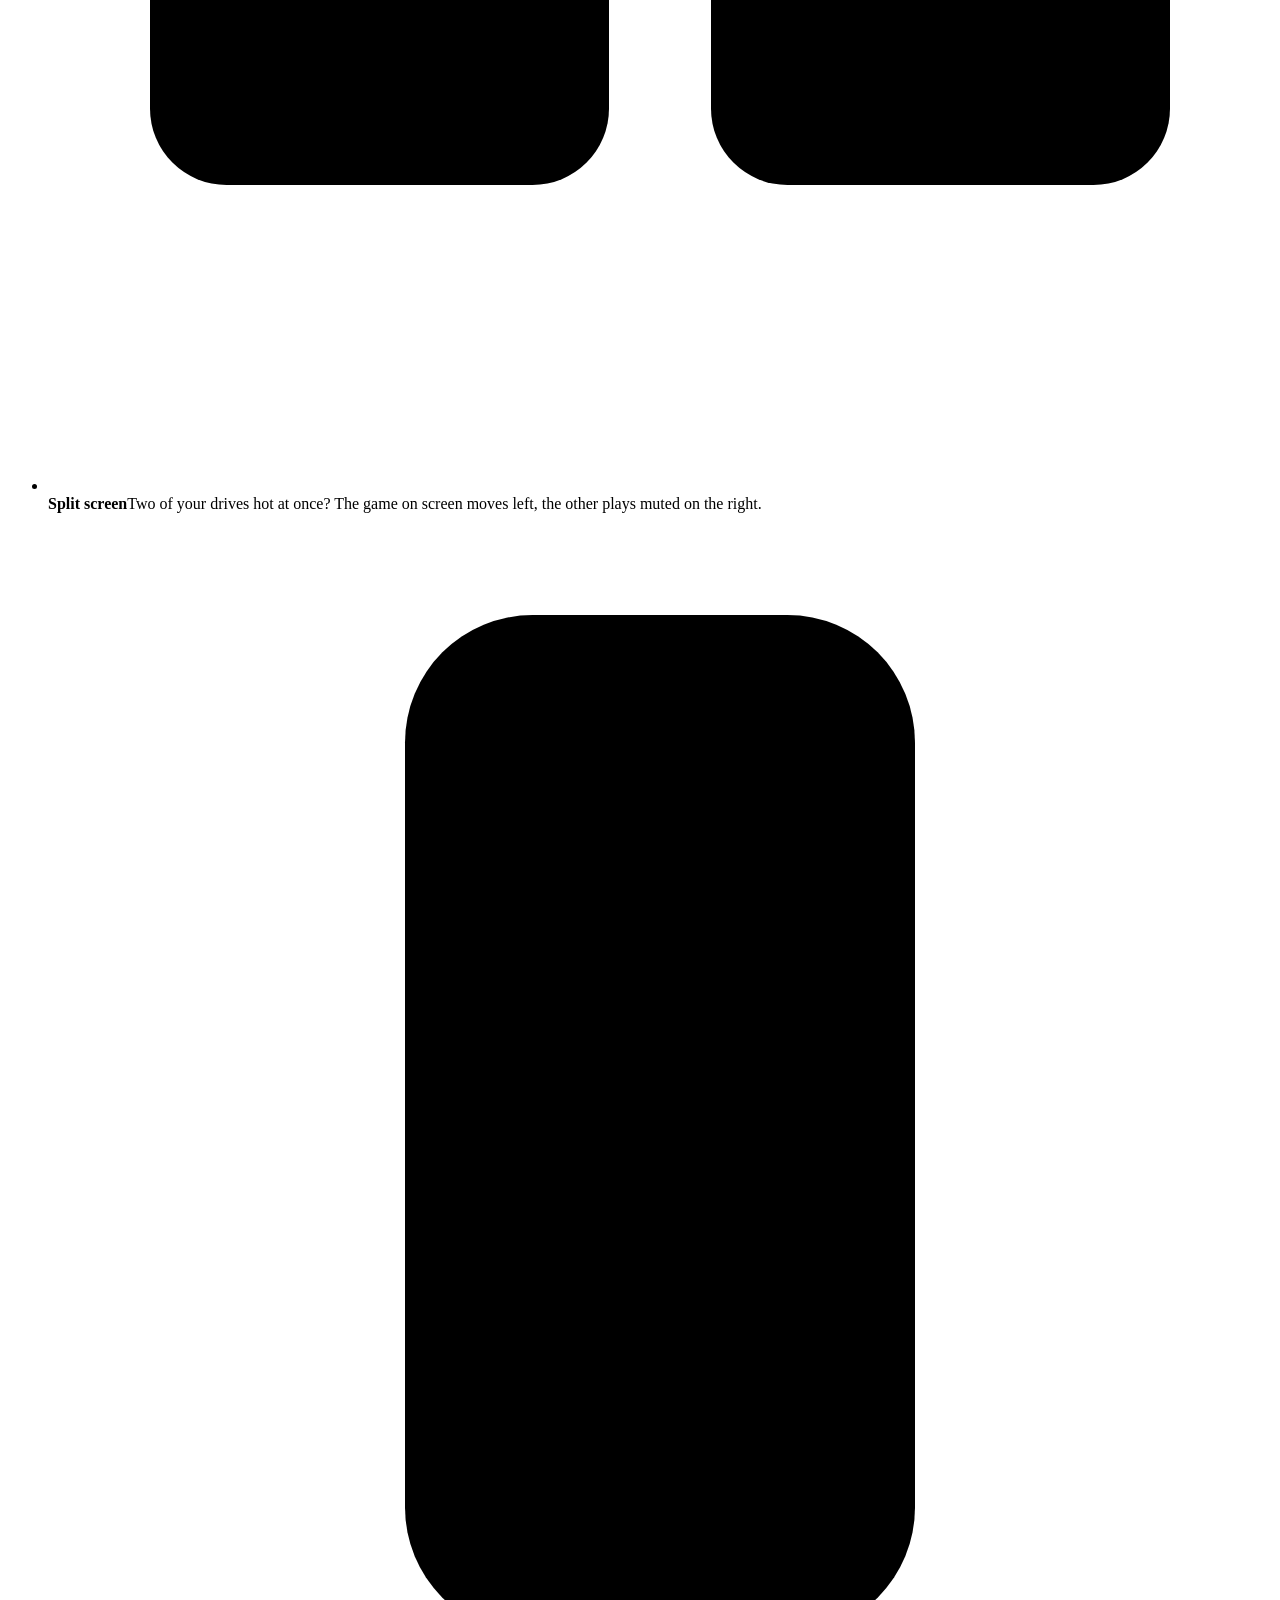
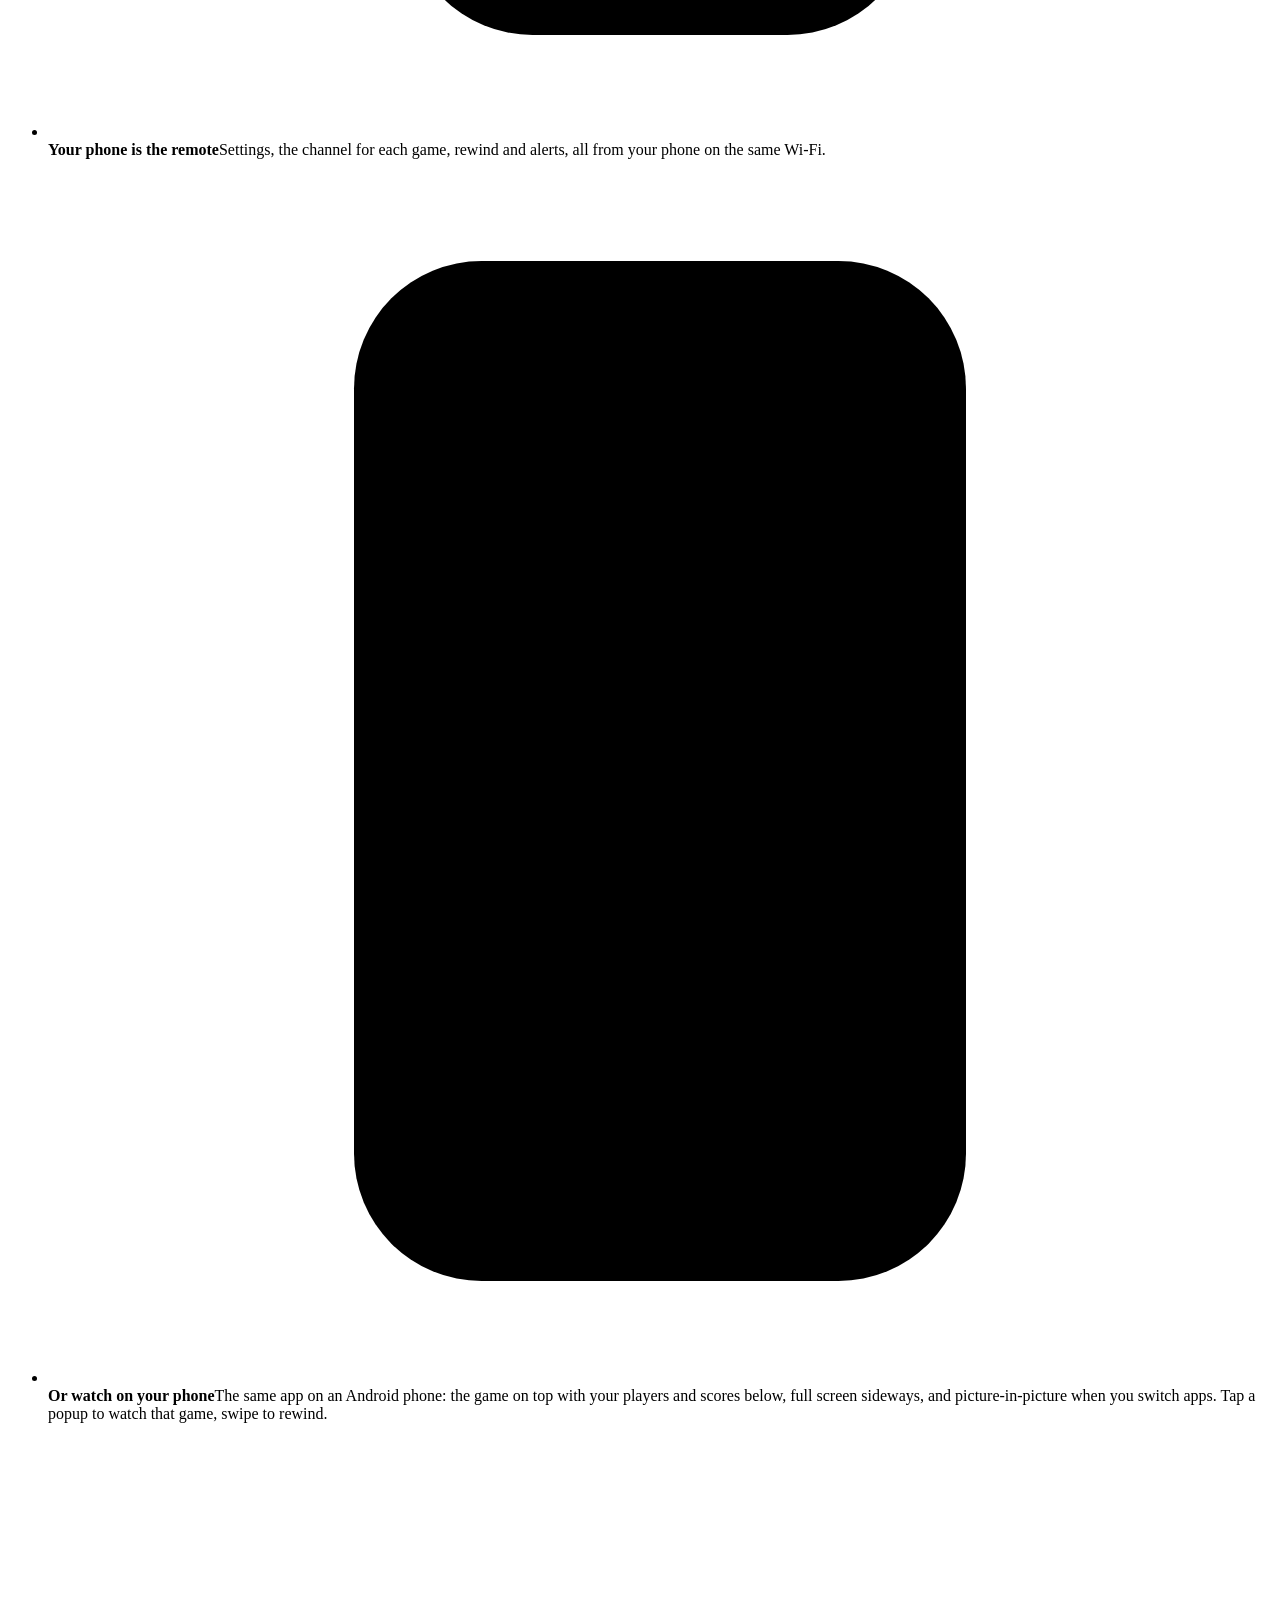
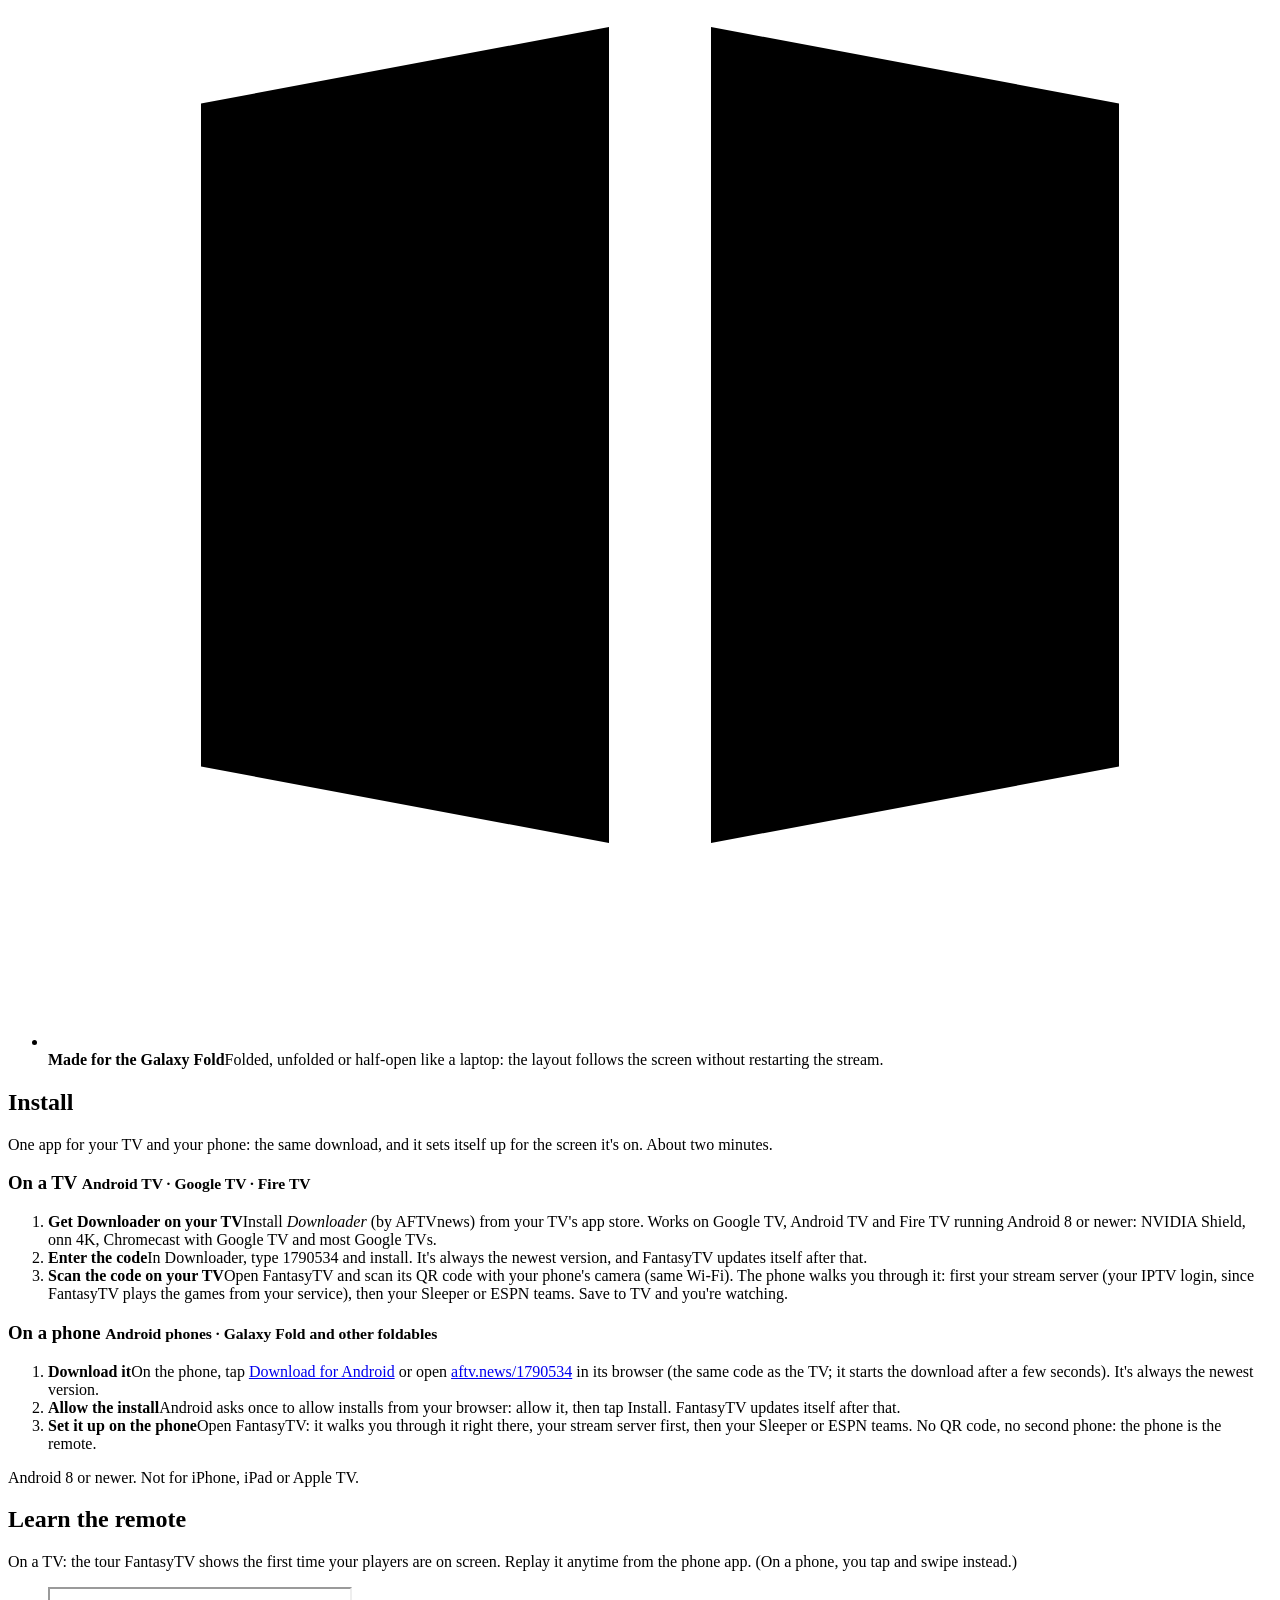
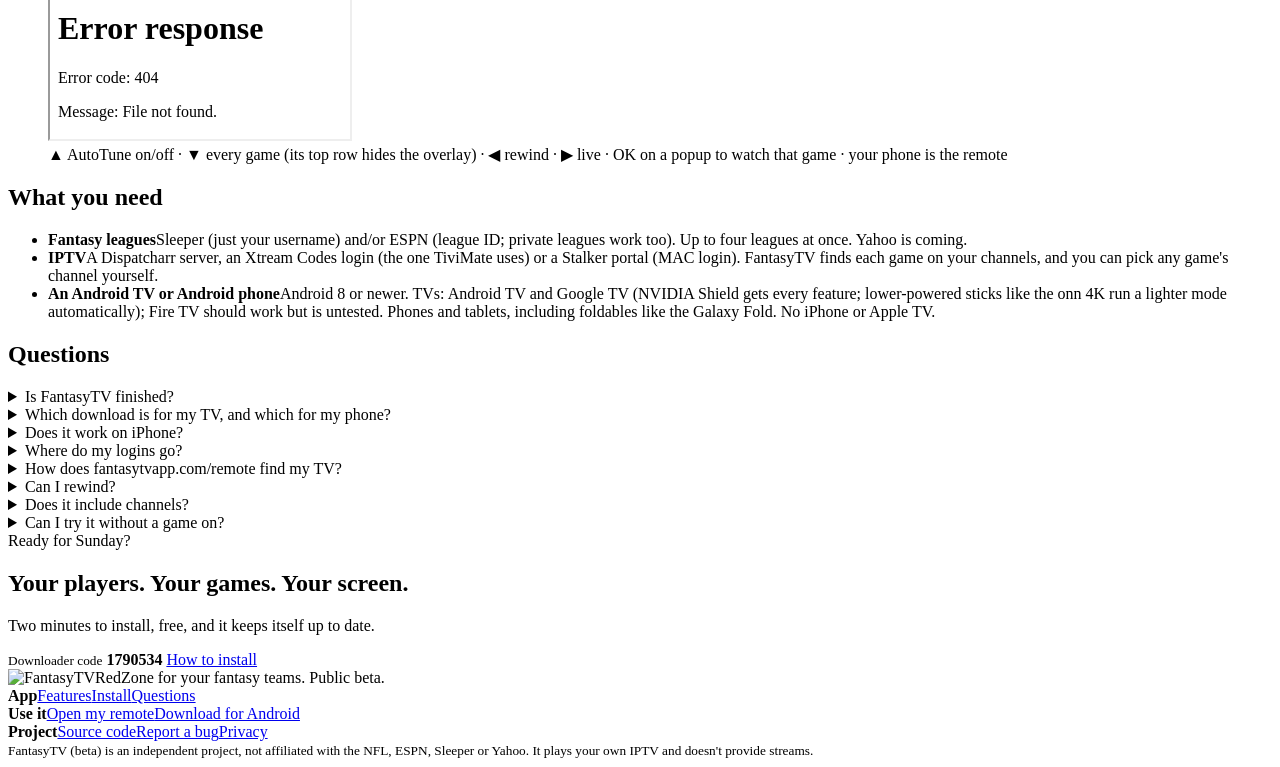
==== commit abf0703a: "1.0.51: smarter game switching (only your starters on offense, skips drives about to end, leaves on " ====
--- a/site/index.html
+++ b/site/index.html
@@ -95,7 +95,7 @@
     <div class="seg"><h2>Learn the remote</h2><p>On a TV: the tour FantasyTV shows the first time your players are on screen. Replay it anytime from the phone app. (On a phone, you tap and swipe instead.)</p></div>
     <figure class="shot demo">
       <iframe src="/demo/?tour" title="The FantasyTV remote tour: Up for AutoTune, Down for every game, Left and Right to rewind and go live, OK on a popup, your players and matchups, and your phone as the remote" loading="lazy" scrolling="no" tabindex="-1"></iframe>
-      <figcaption>▲ AutoTune on/off · ▼ every game · ◀ rewind · ▶ live · OK on a popup to watch that game · your phone is the remote</figcaption>
+      <figcaption>▲ AutoTune on/off · ▼ every game (its top row hides the overlay) · ◀ rewind · ▶ live · OK on a popup to watch that game · your phone is the remote</figcaption>
       <div class="tourstep" id="tourStep" aria-live="polite"></div>
     </figure>
   </section>
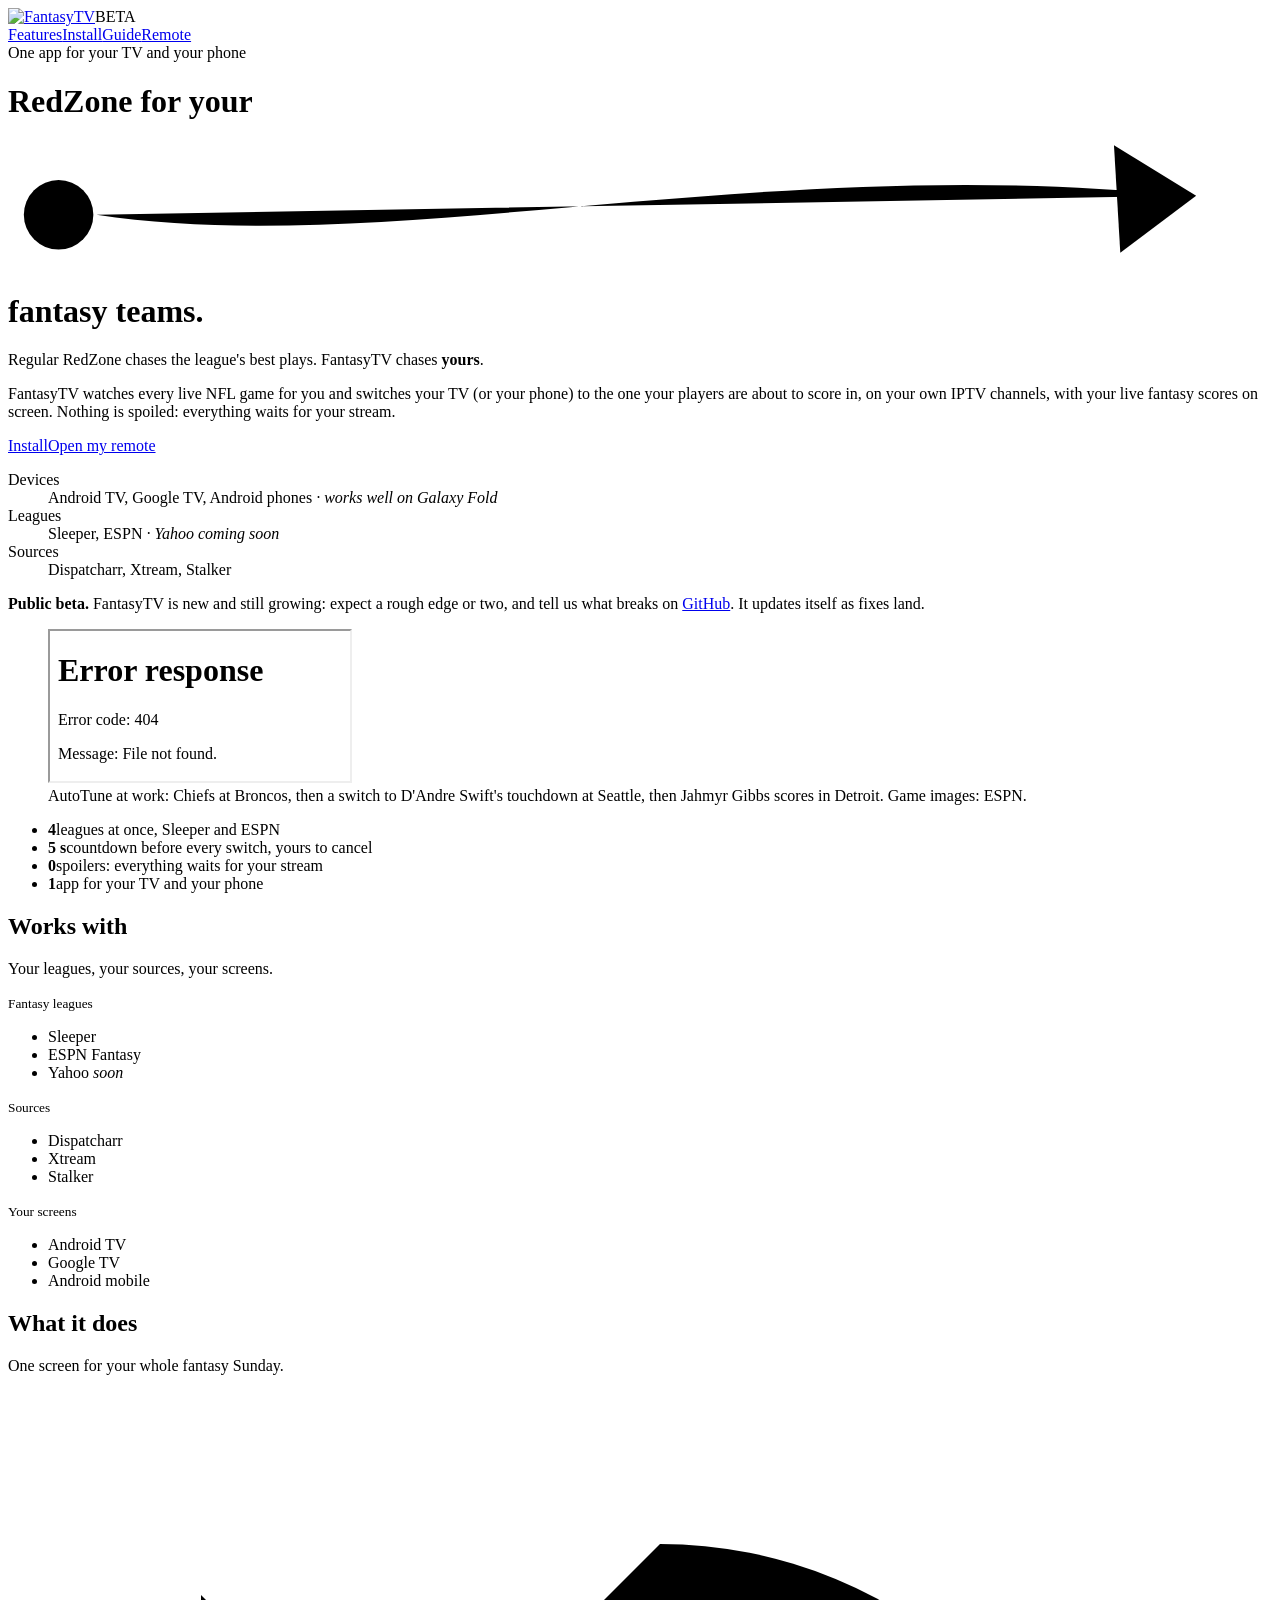
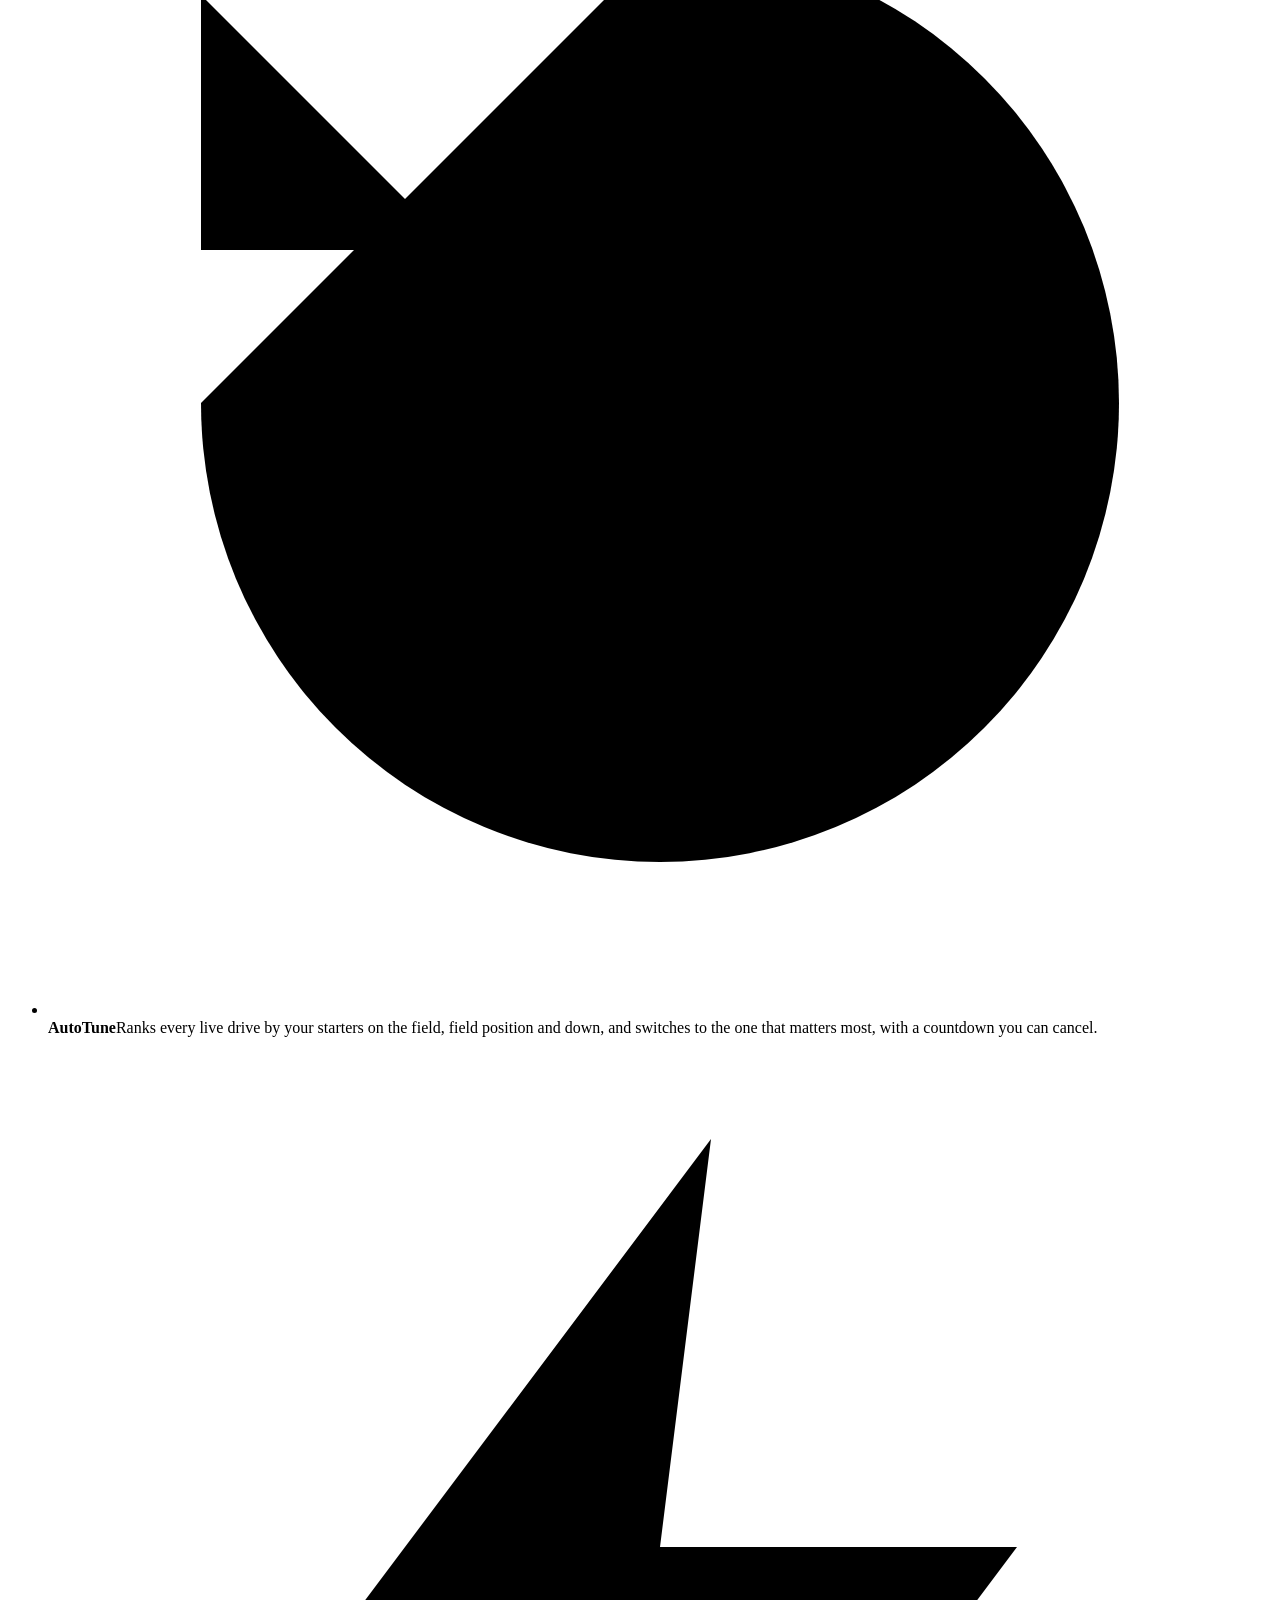
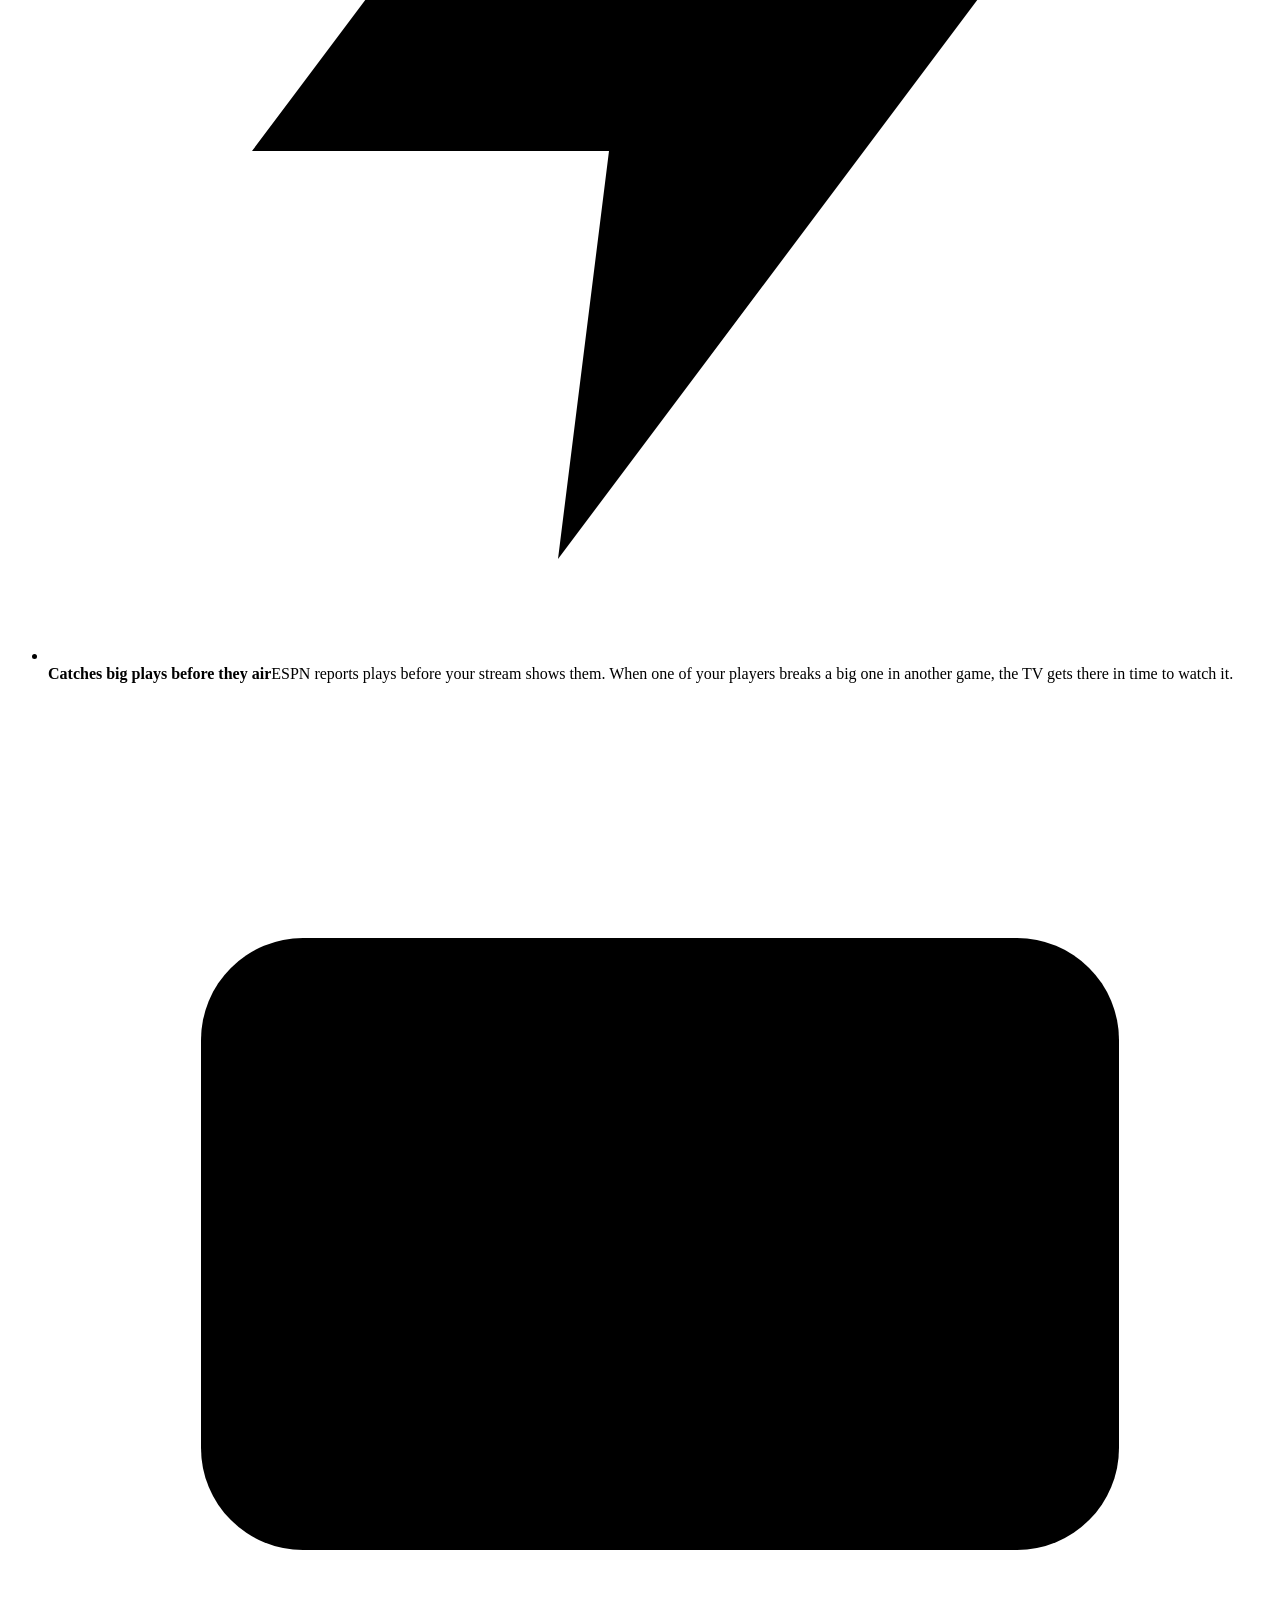
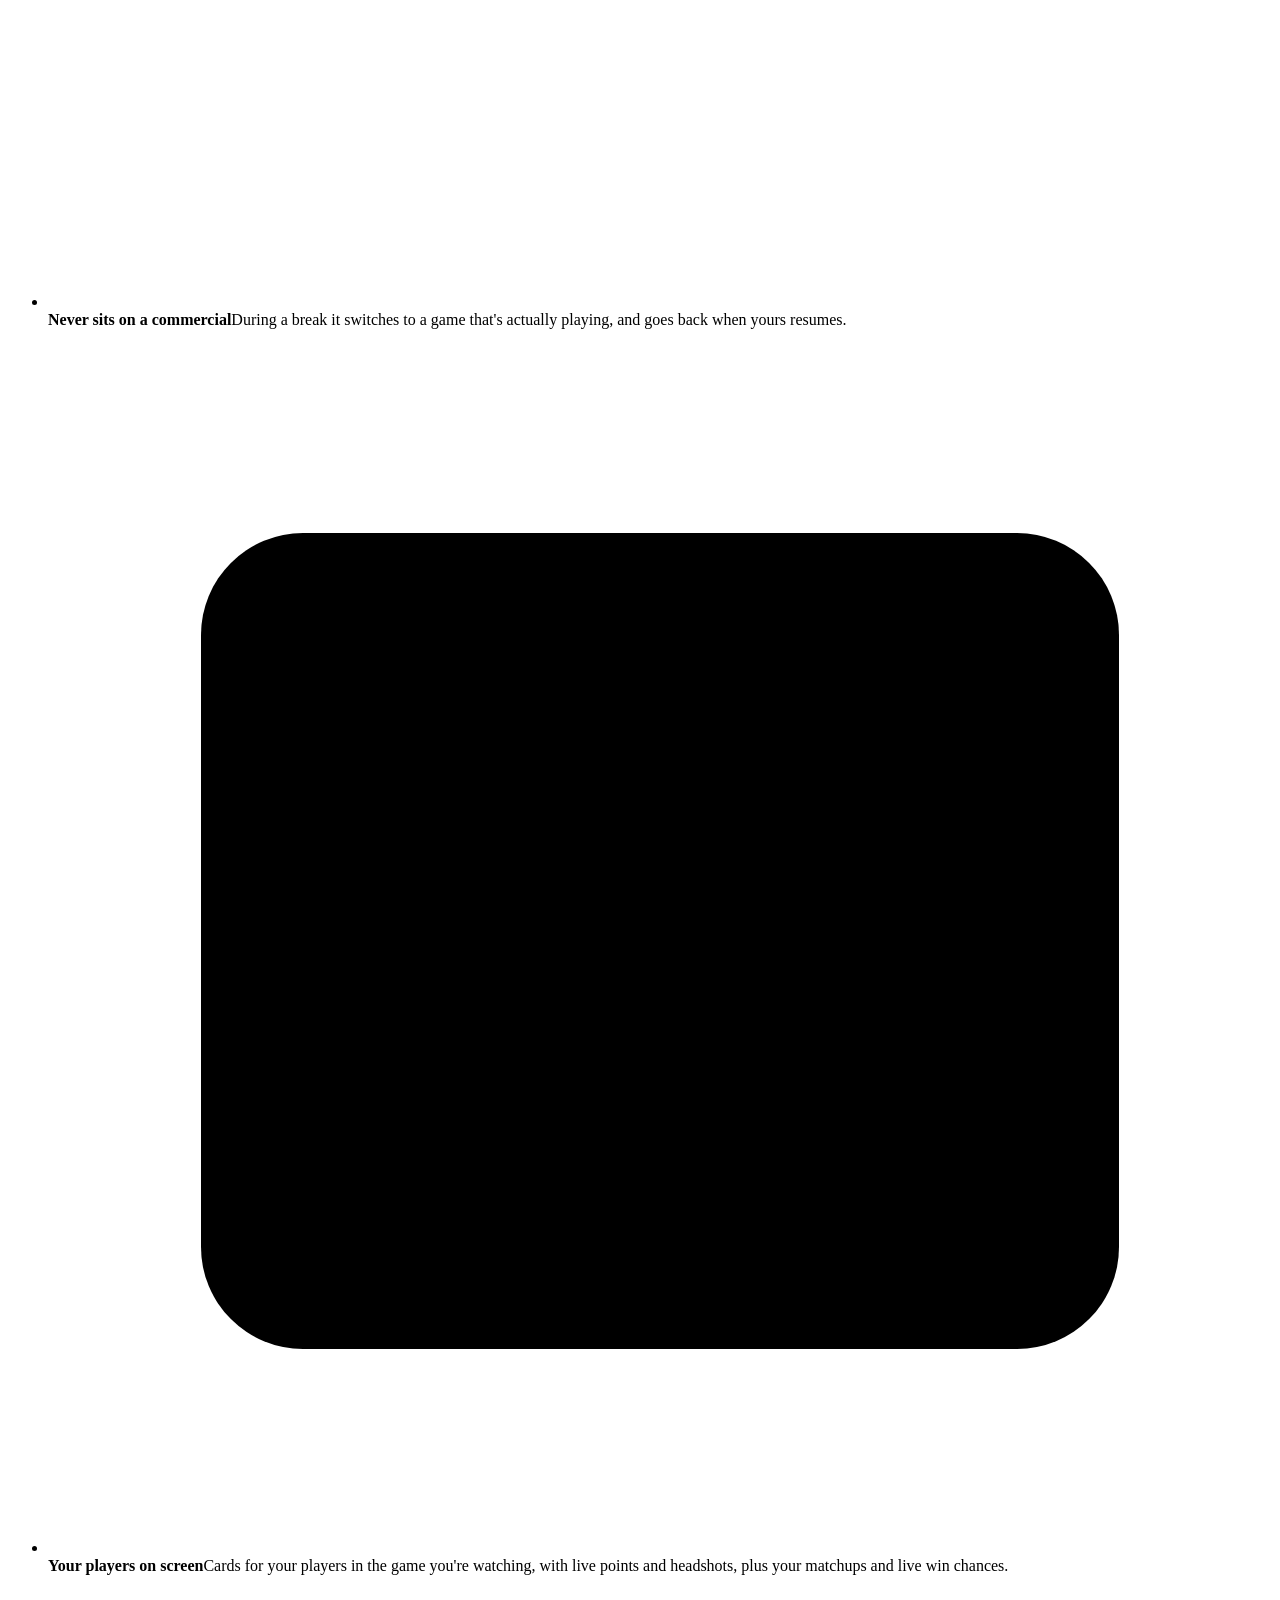
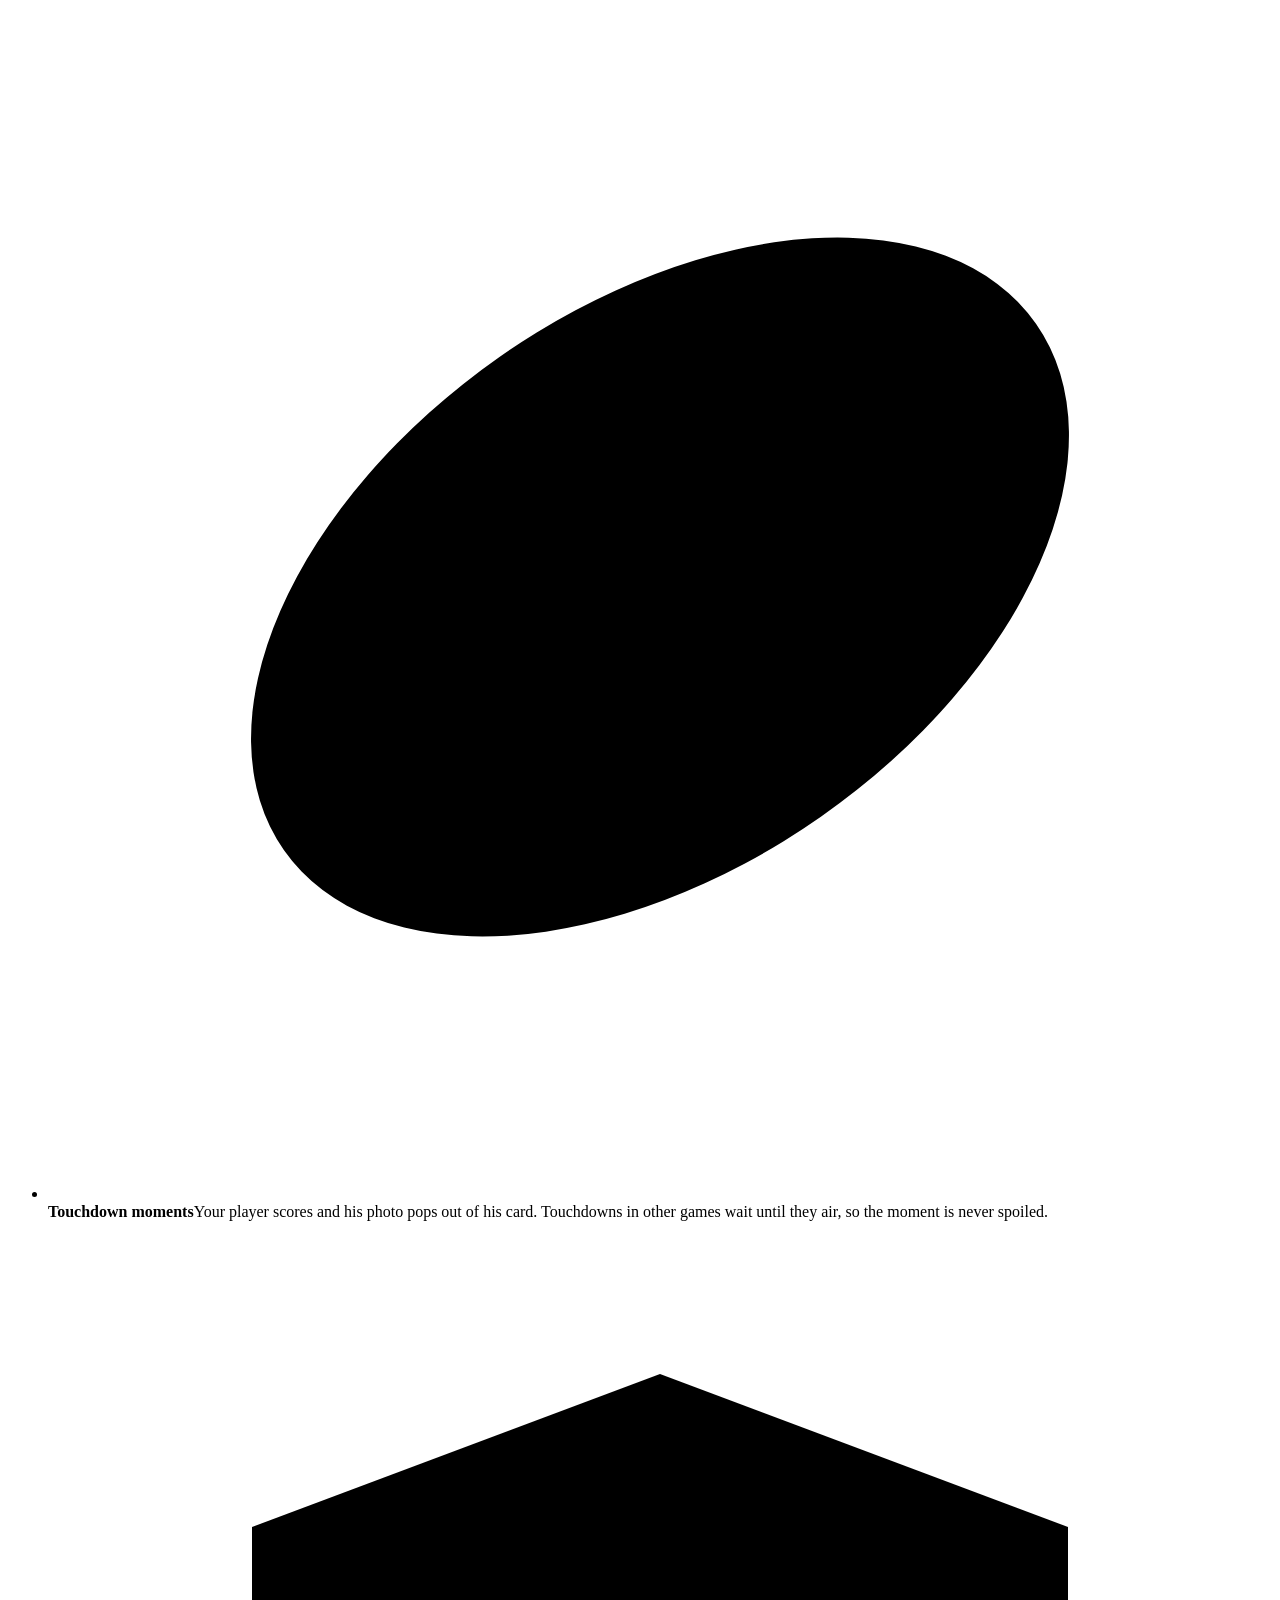
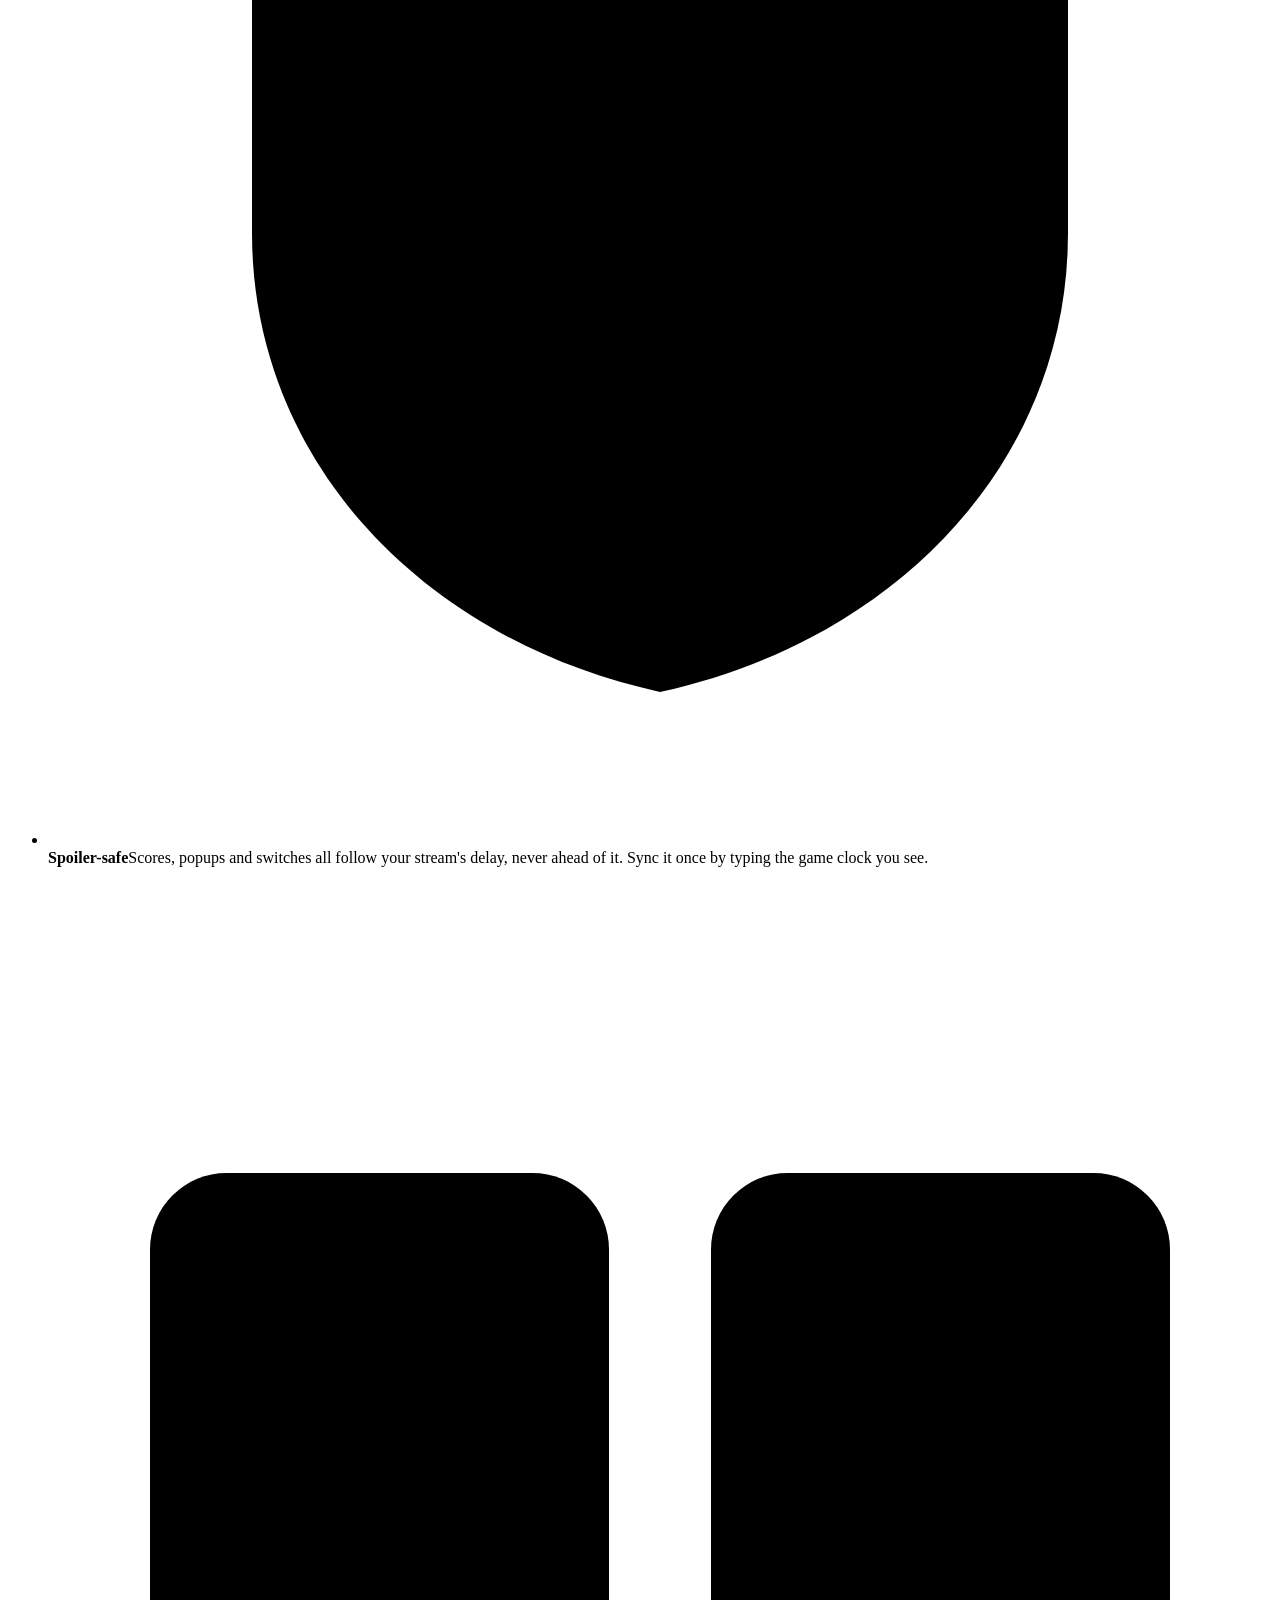
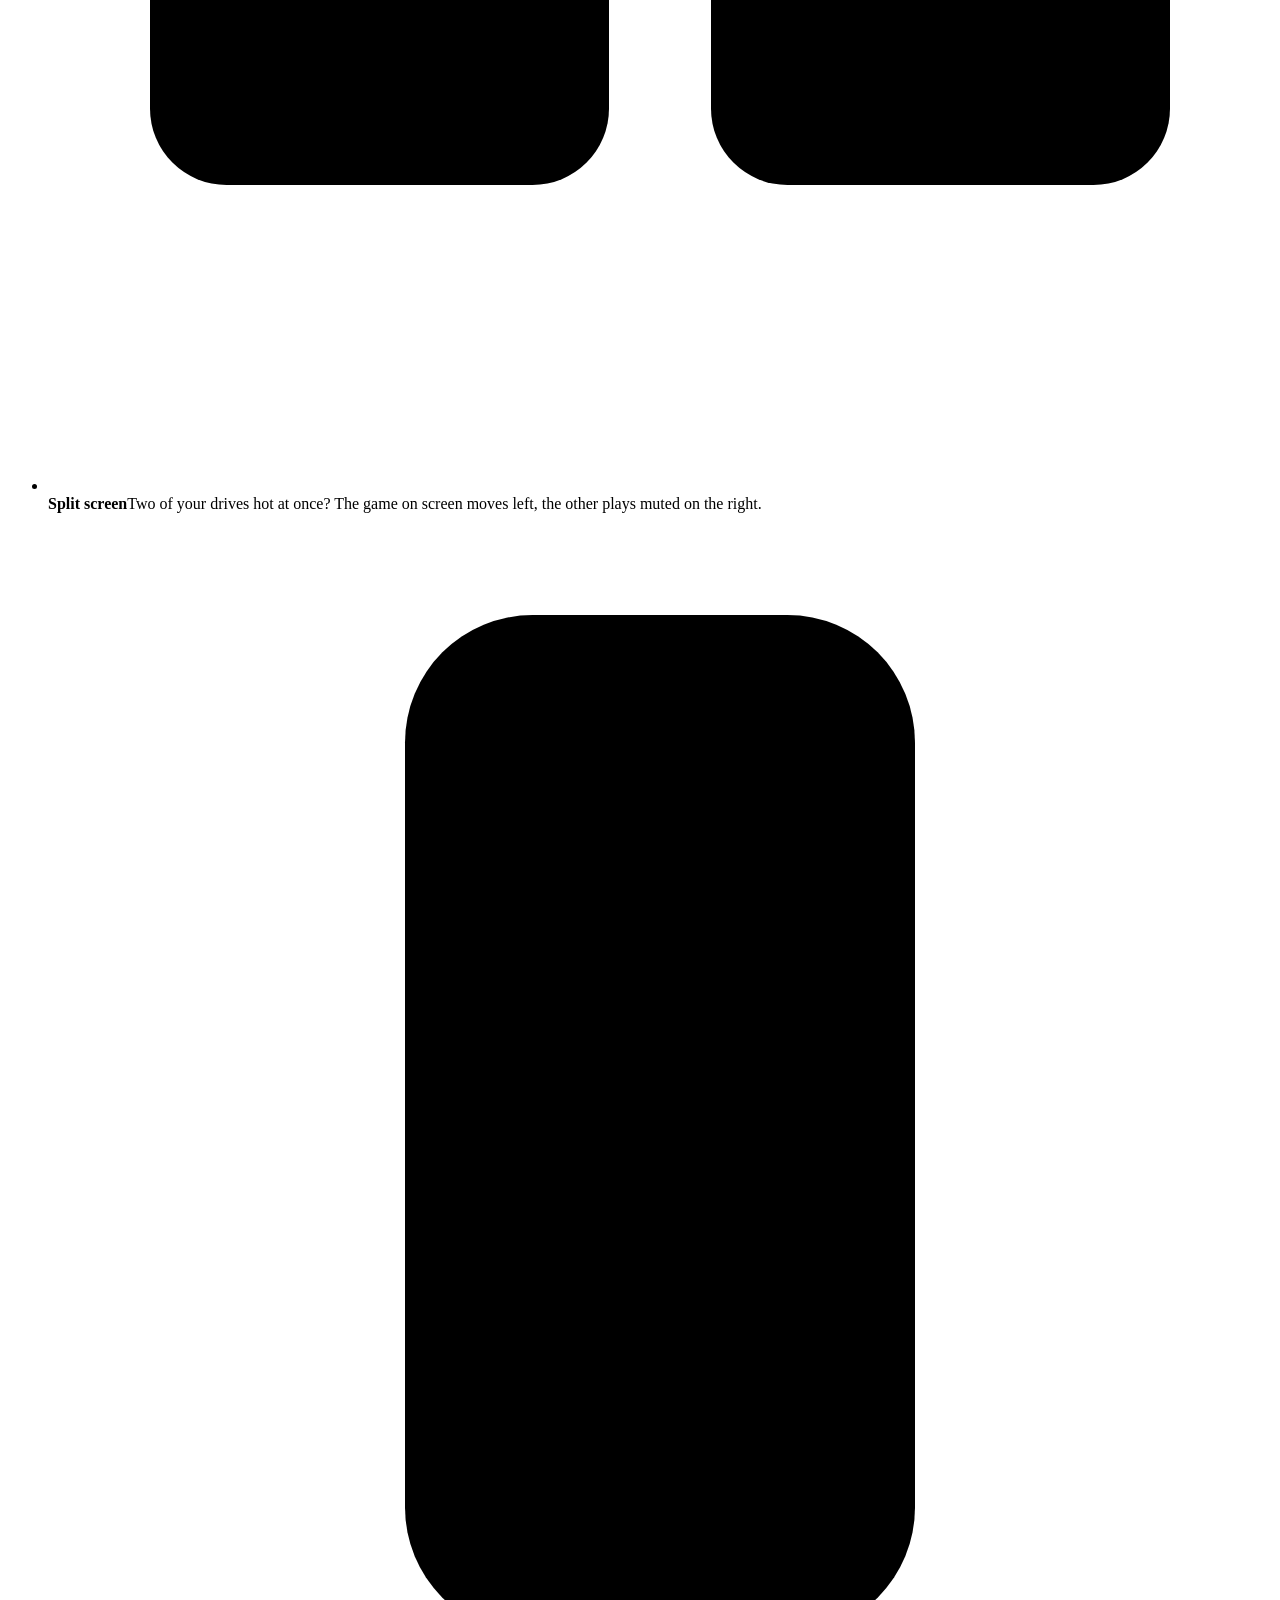
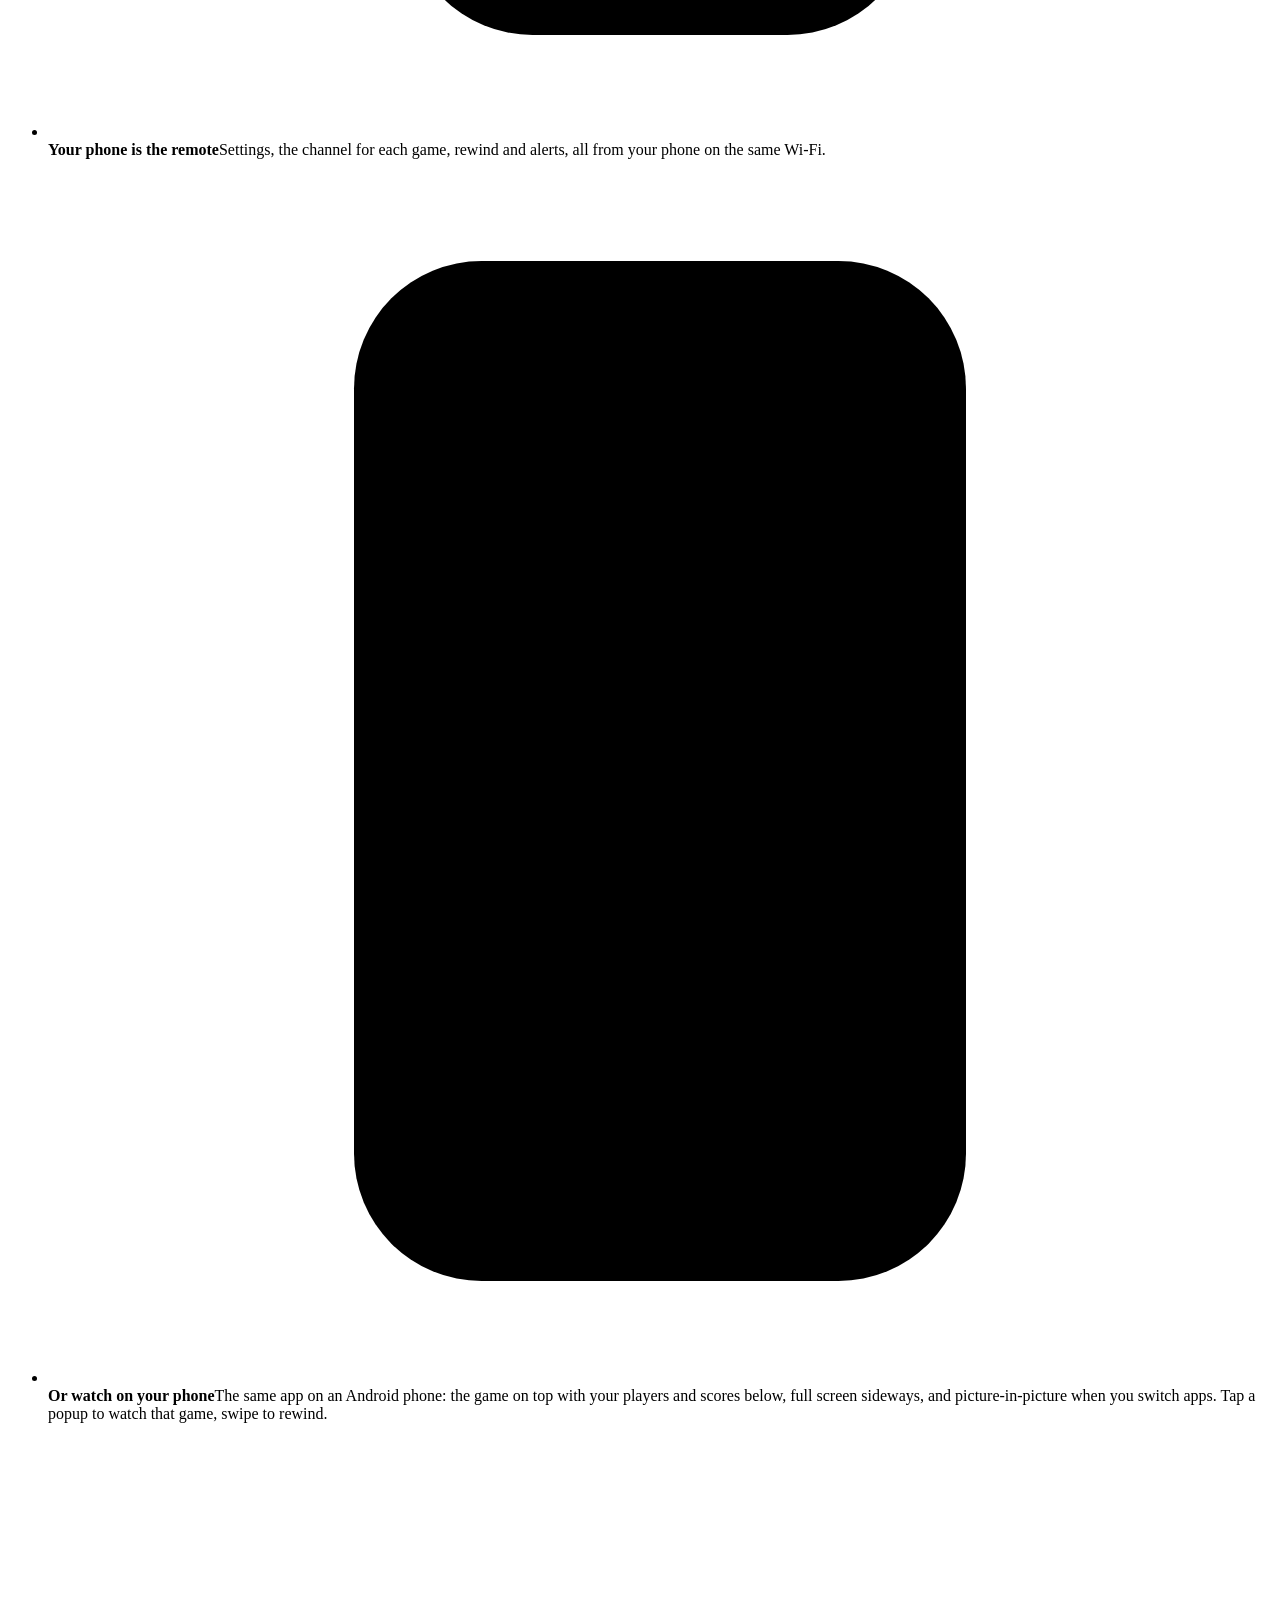
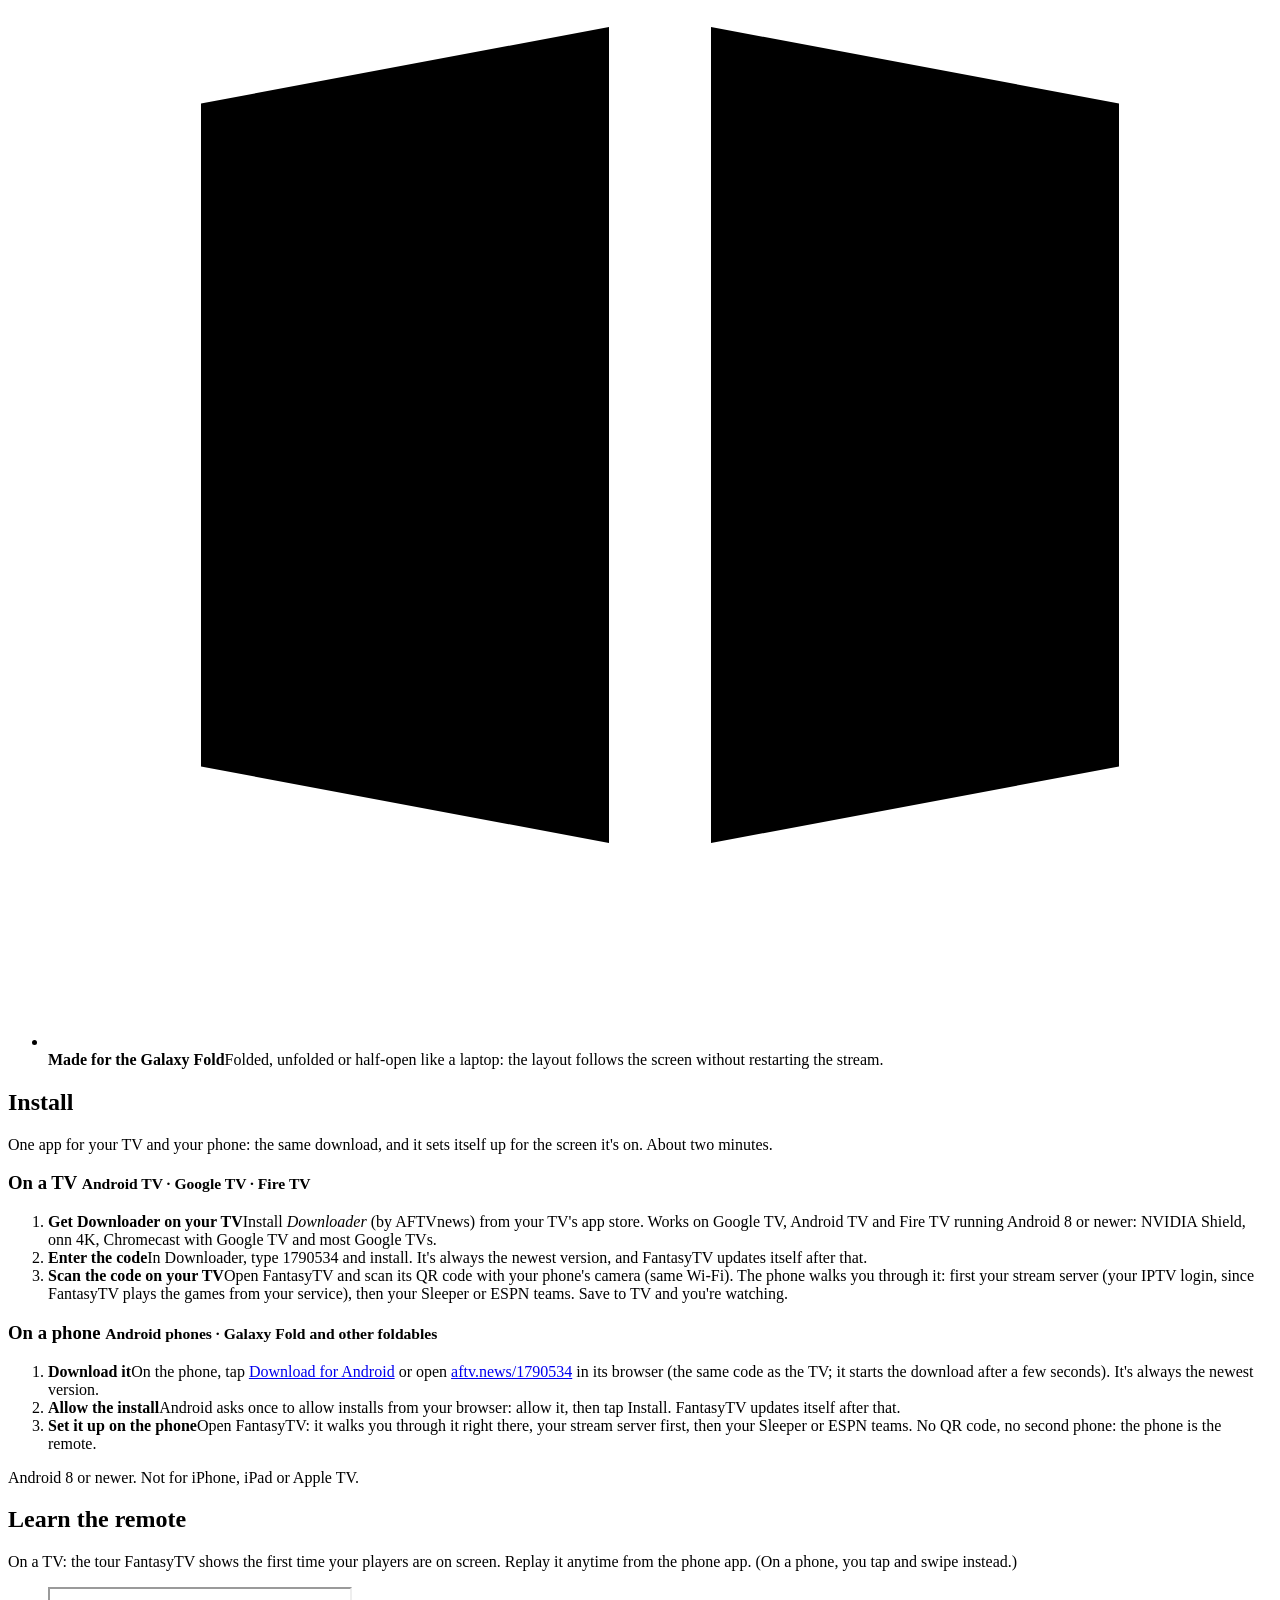
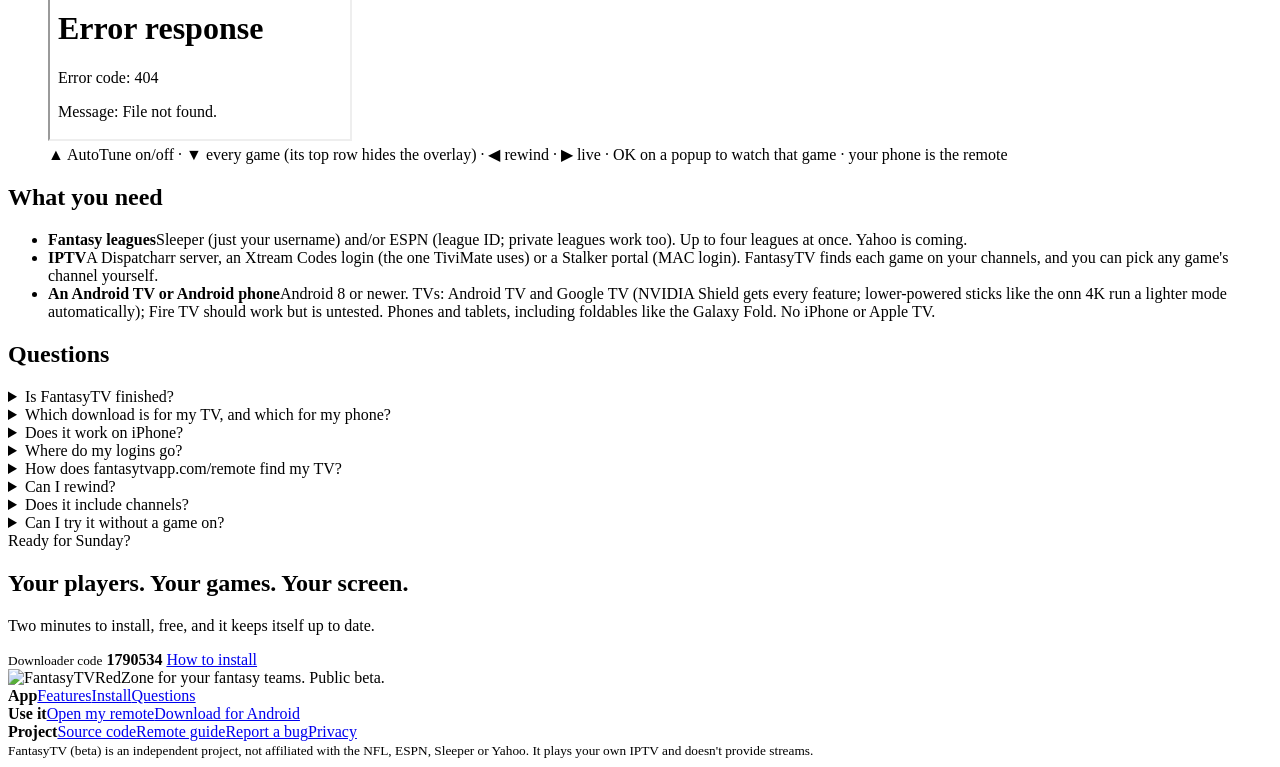
==== commit 09bd458f: "1.0.55; step-by-step remote guide (brand/remote-guide.html and its image) and the site's /guide page" ====
--- a/site/index.html
+++ b/site/index.html
@@ -18,7 +18,7 @@
 <body>
 <nav><div class="wrap">
   <a class="logo" href="/"><img src="/img/wordmark.png" alt="FantasyTV" width="180" height="30"></a><span class="beta" title="FantasyTV is in public beta">BETA</span>
-  <div class="links"><a href="#features" class="hide-sm">Features</a><a href="#install">Install</a><a href="/remote">Remote</a></div>
+  <div class="links"><a href="#features" class="hide-sm">Features</a><a href="#install">Install</a><a href="/guide">Guide</a><a href="/remote">Remote</a></div>
 </div></nav>
 
 <header class="hero"><div class="wrap">
@@ -142,7 +142,7 @@
   <div class="cols">
     <div><b>App</b><a href="#features">Features</a><a href="#install">Install</a><a href="#faq">Questions</a></div>
     <div><b>Use it</b><a href="/remote">Open my remote</a><a href="https://github.com/wasuhz/FantasyTV-releases/releases/latest/download/FantasyTV.apk">Download for Android</a></div>
-    <div><b>Project</b><a href="https://github.com/wasuhz/FantasyTV">Source code</a><a href="https://github.com/wasuhz/FantasyTV/issues">Report a bug</a><a href="/privacy">Privacy</a></div>
+    <div><b>Project</b><a href="https://github.com/wasuhz/FantasyTV">Source code</a><a href="/guide">Remote guide</a><a href="https://github.com/wasuhz/FantasyTV/issues">Report a bug</a><a href="/privacy">Privacy</a></div>
   </div>
   <small class="legal">FantasyTV (beta) is an independent project, not affiliated with the NFL, ESPN, Sleeper or Yahoo. It plays your own IPTV and doesn't provide streams.</small>
 </div></footer>
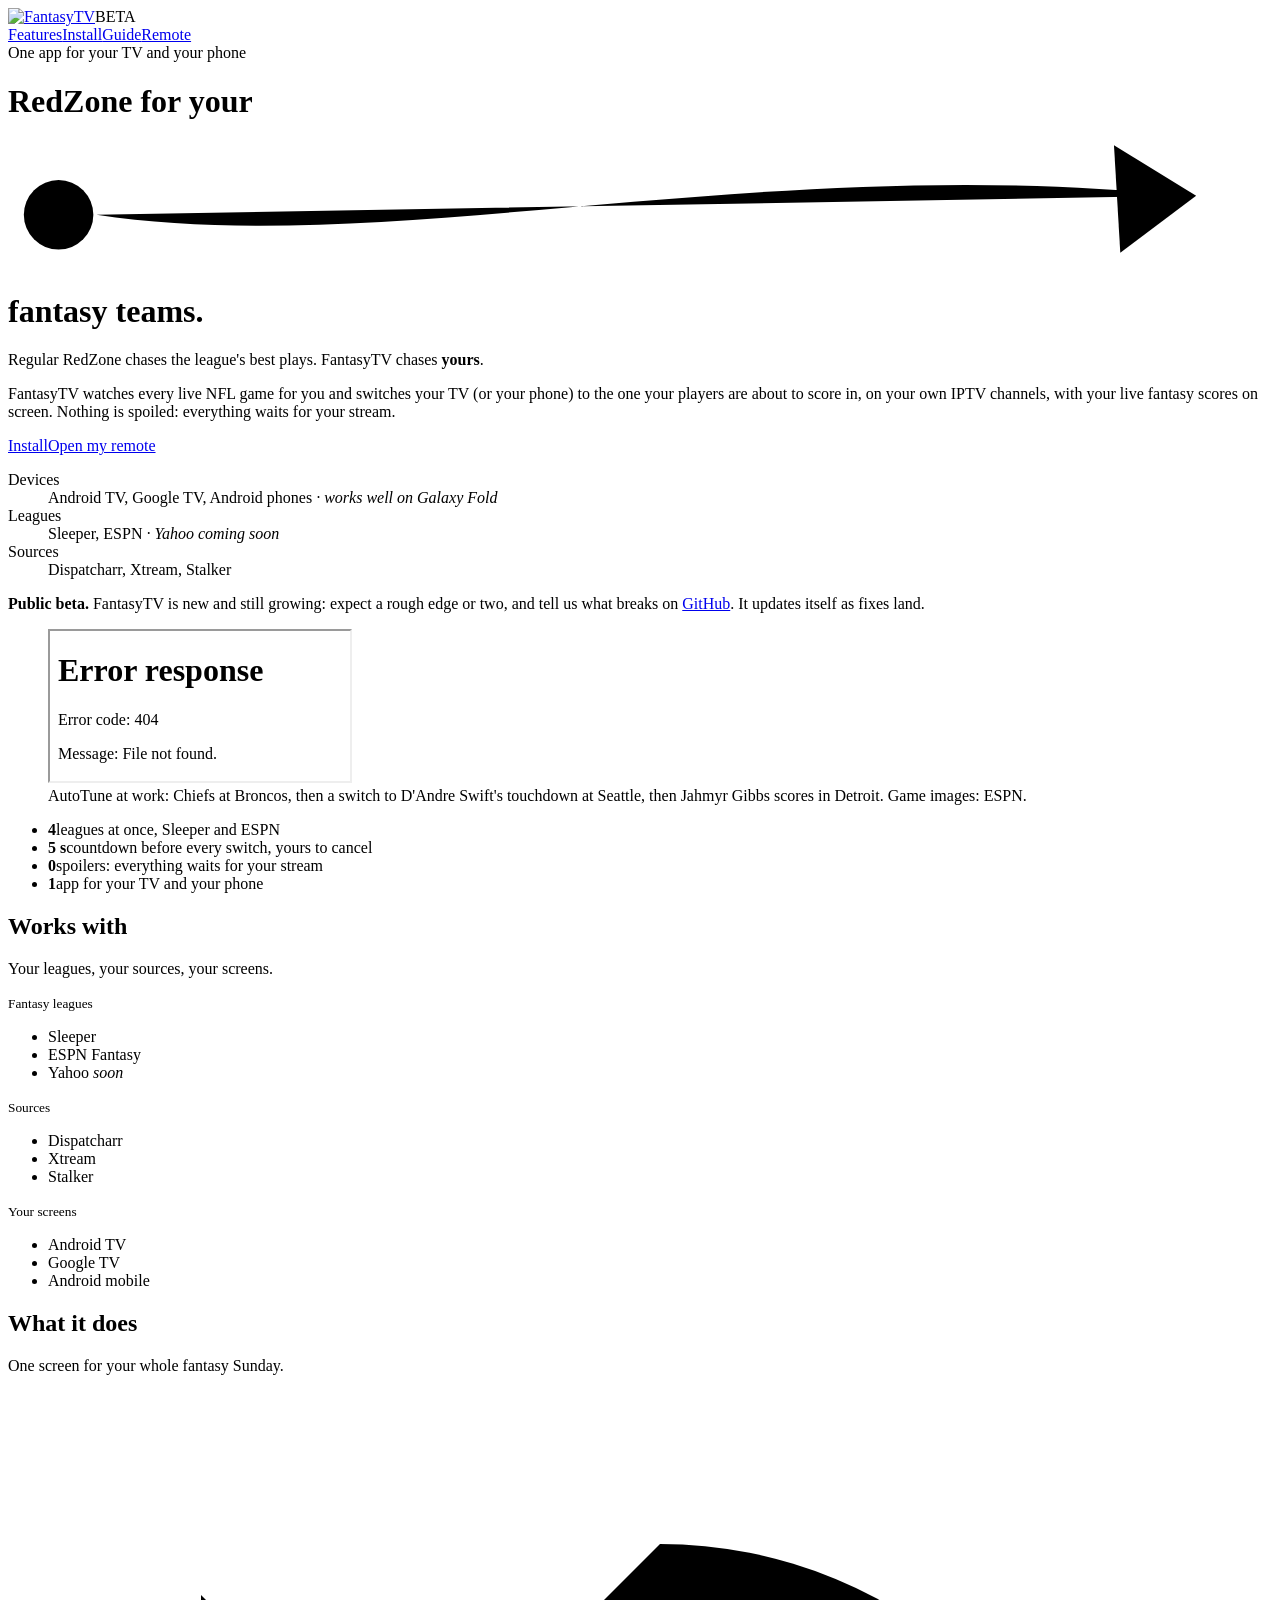
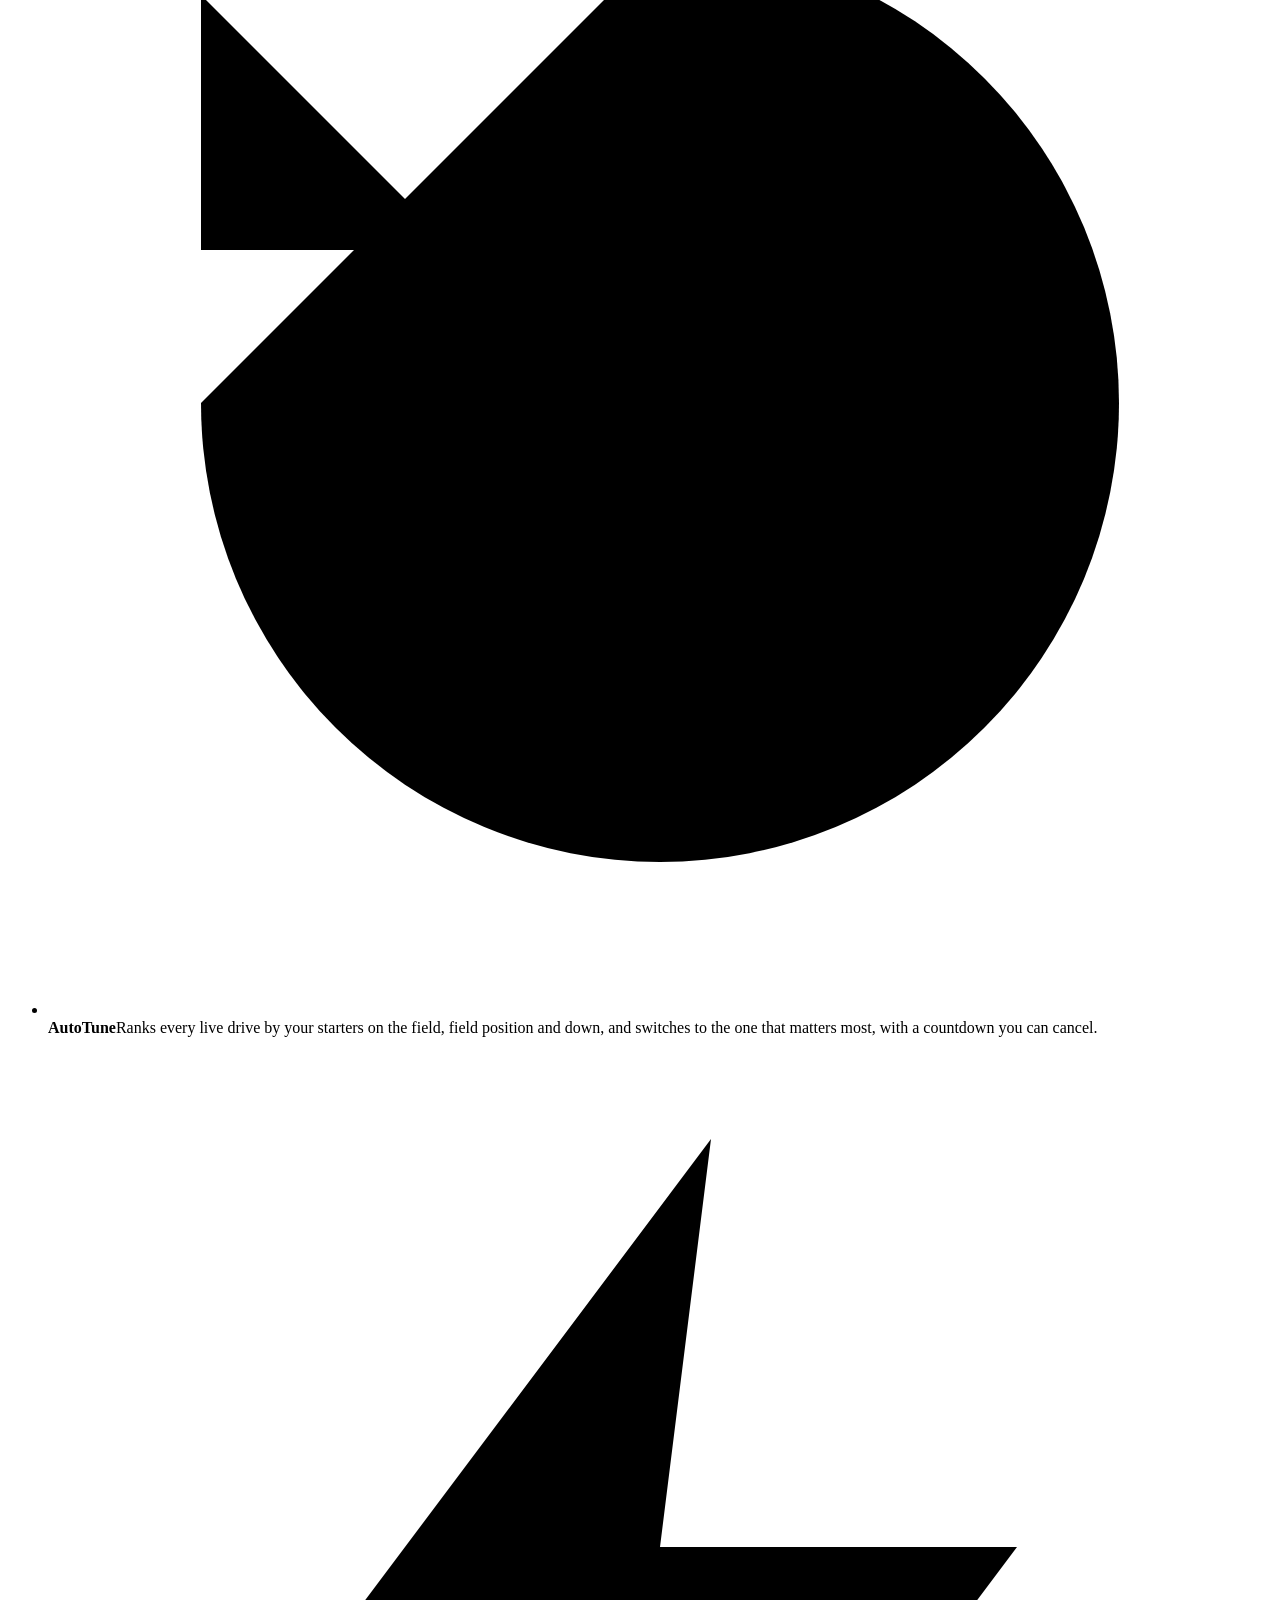
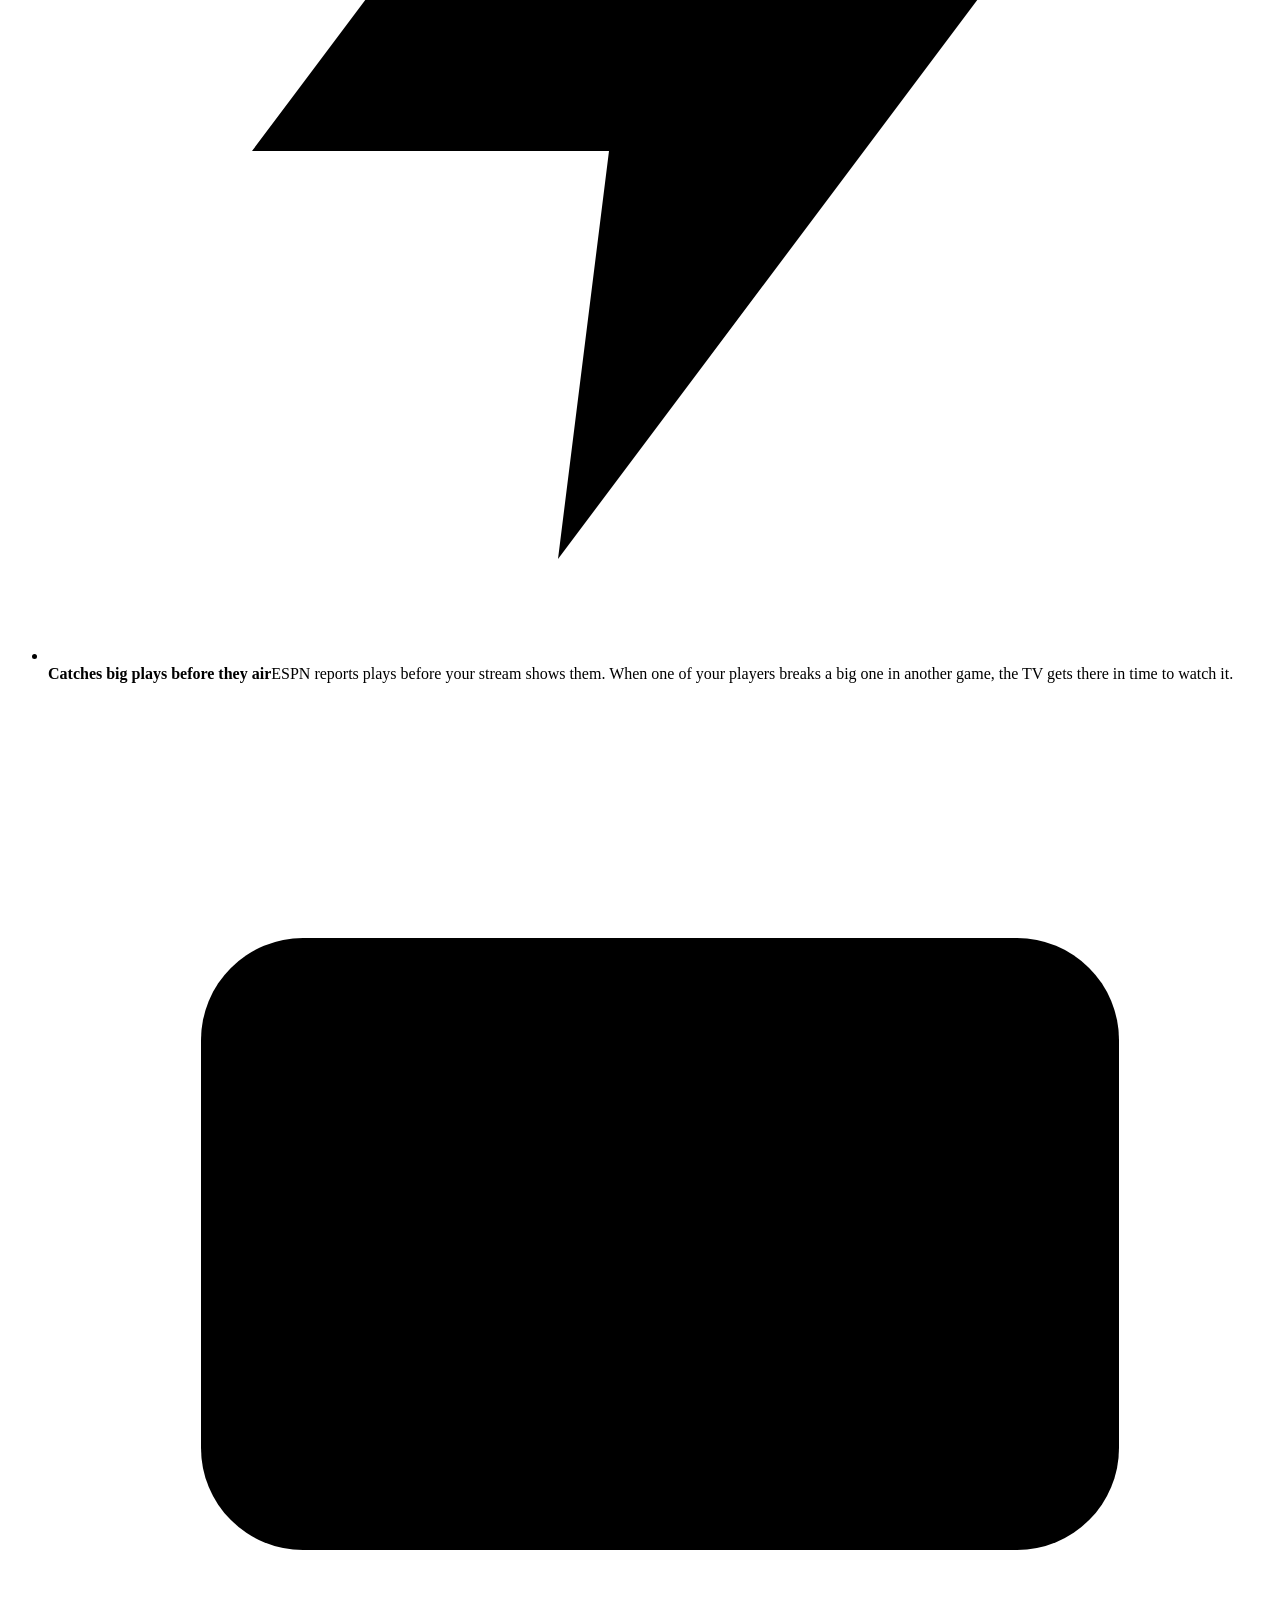
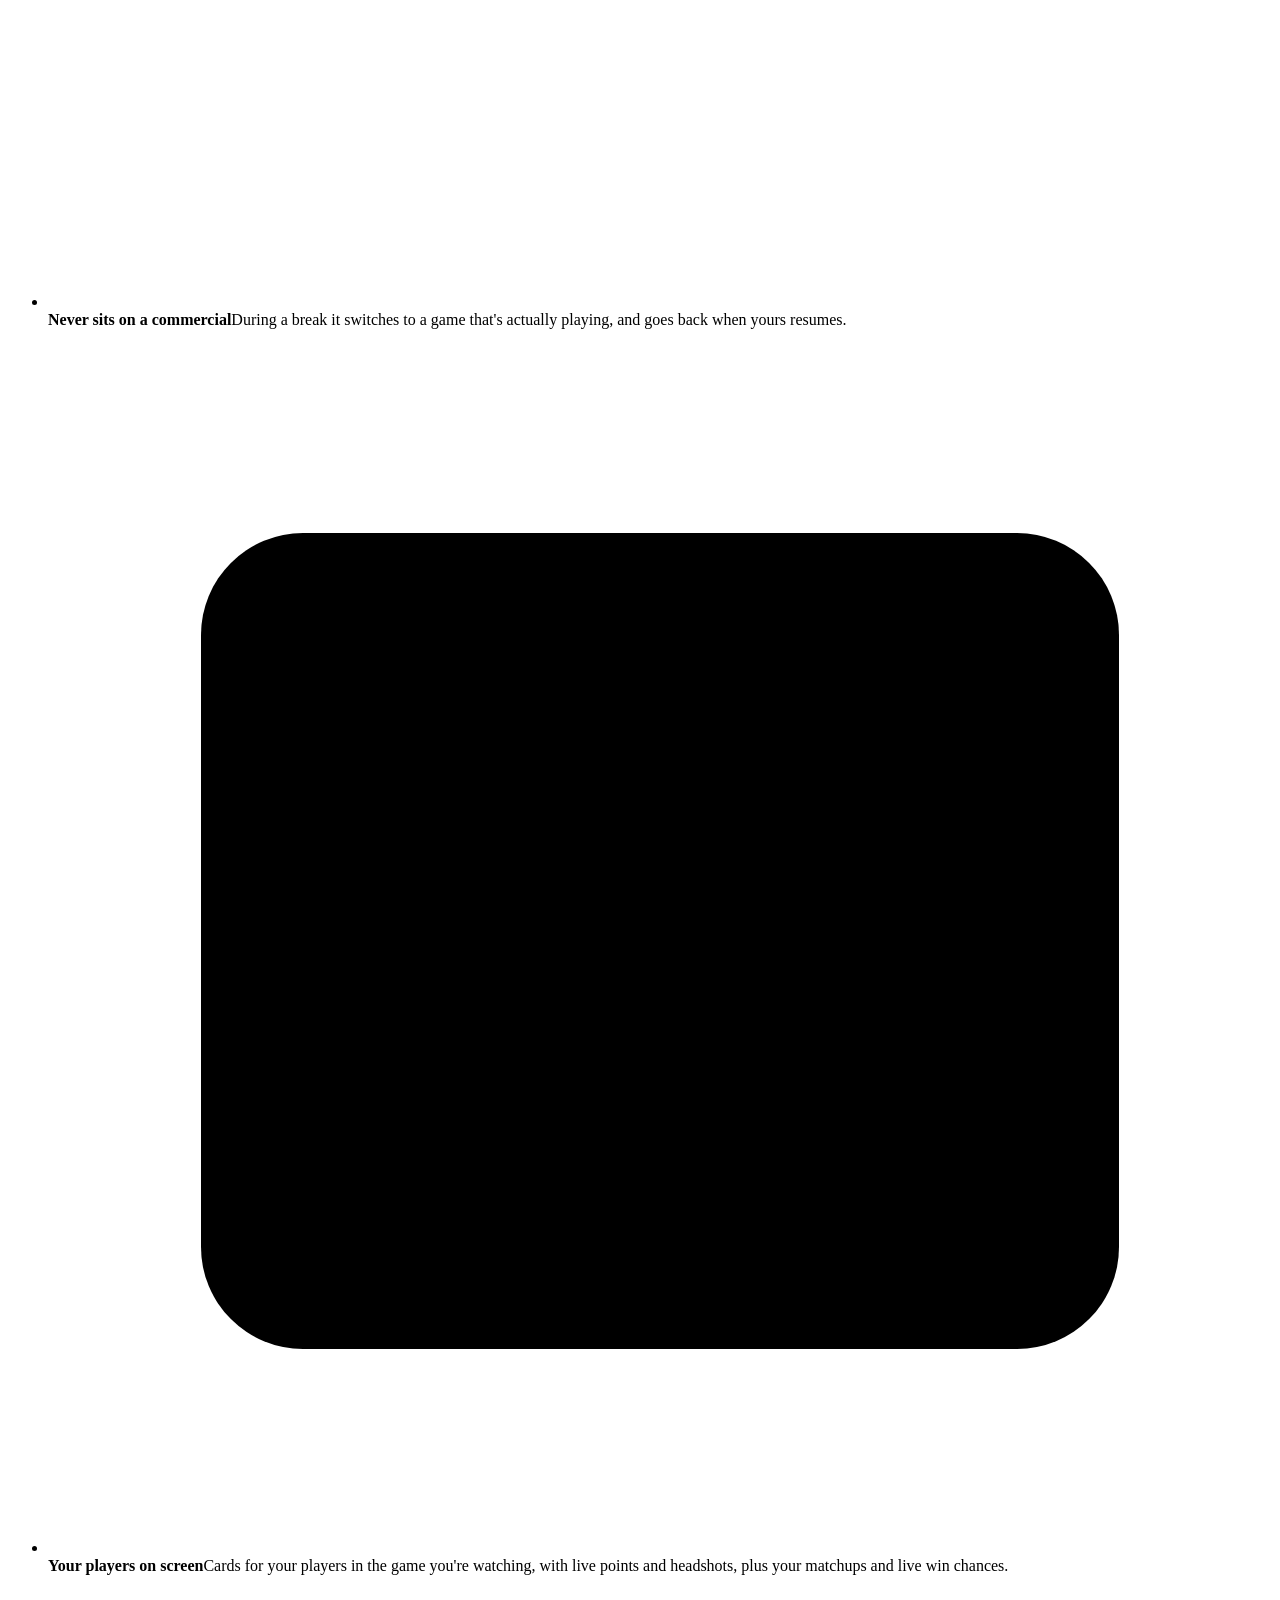
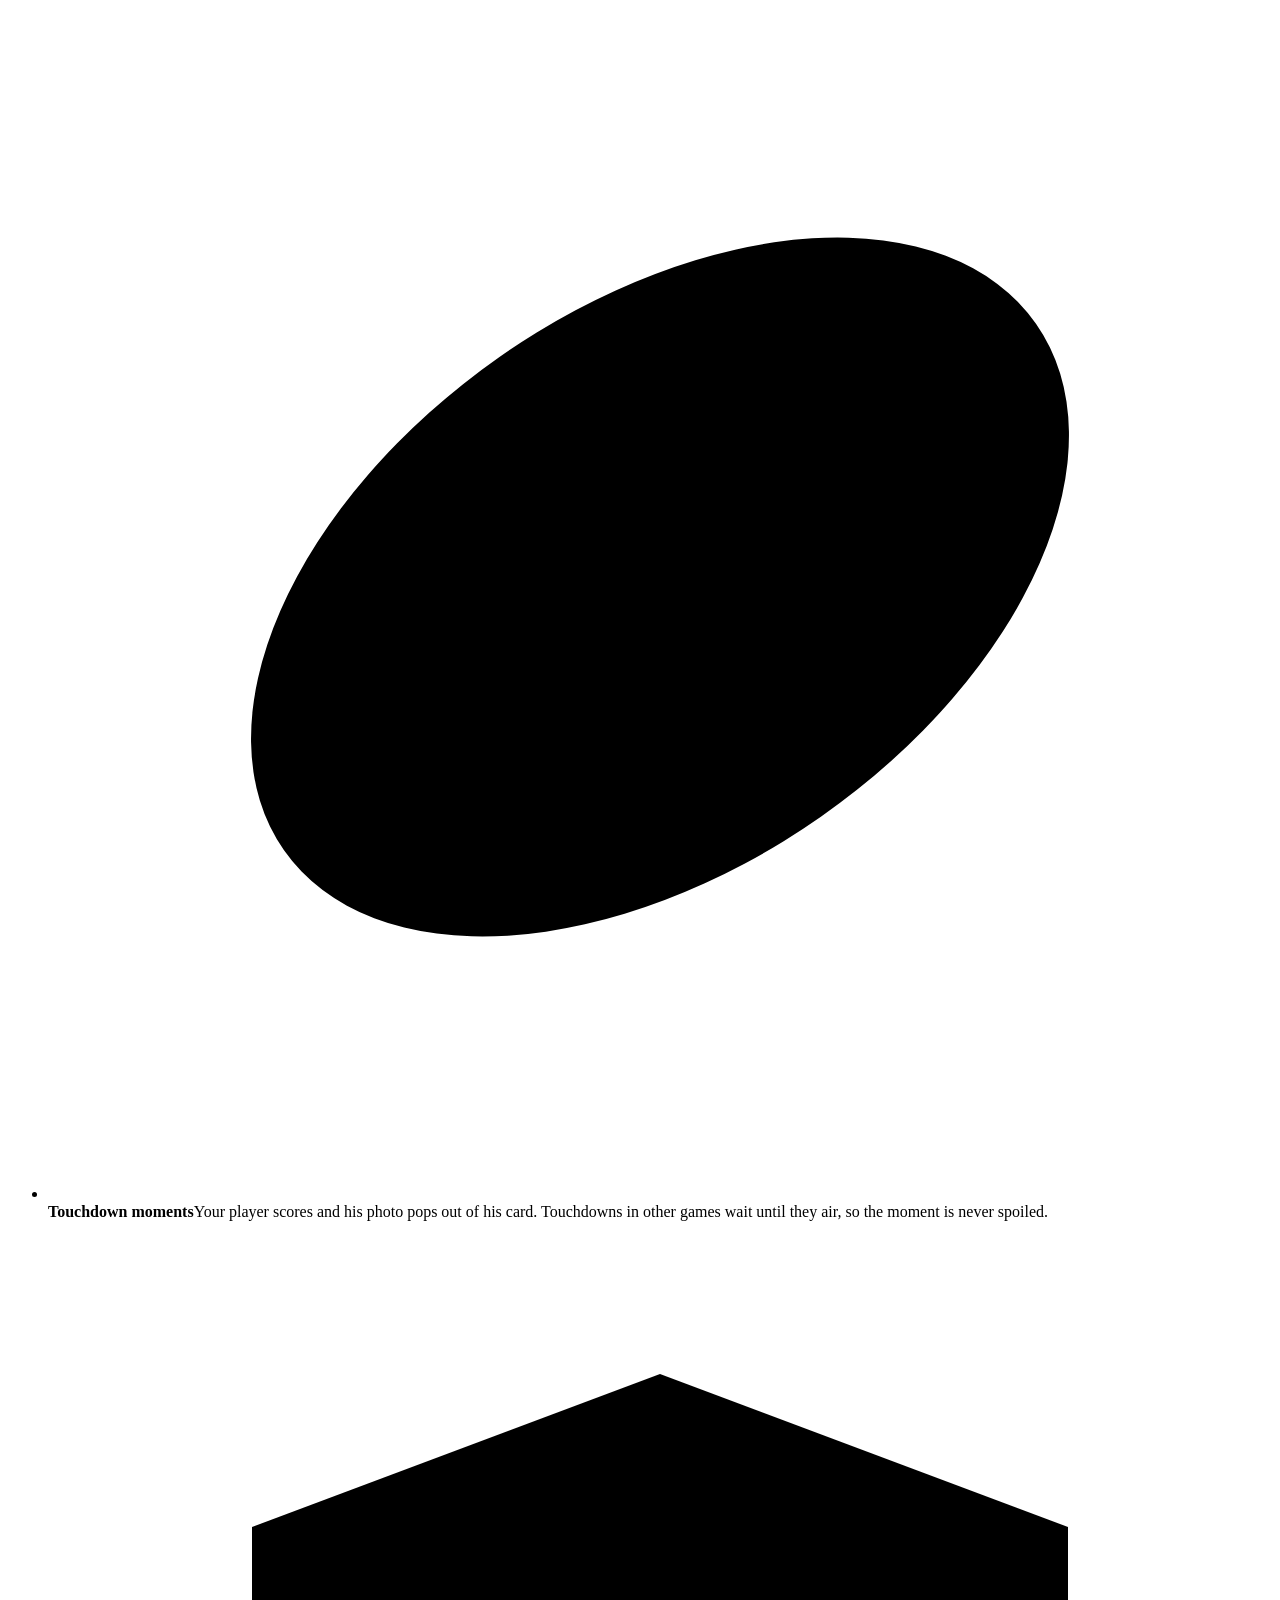
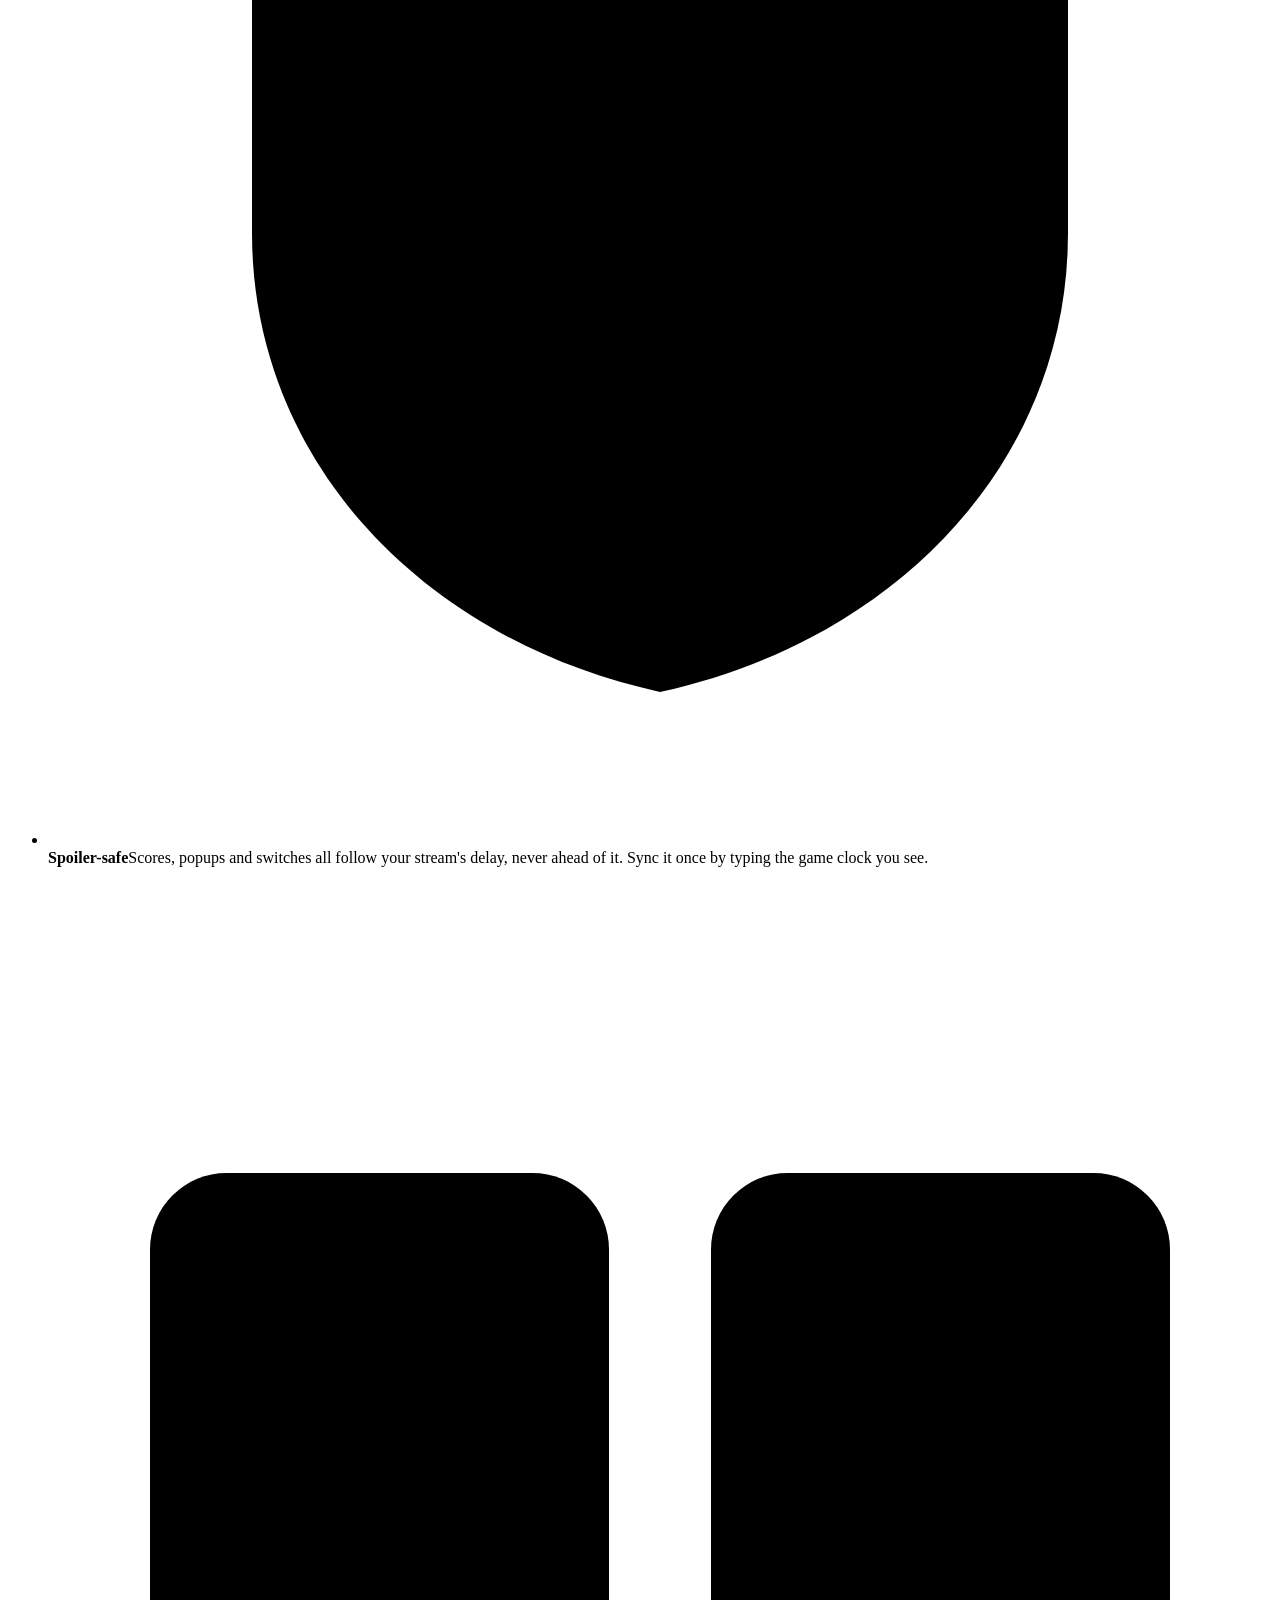
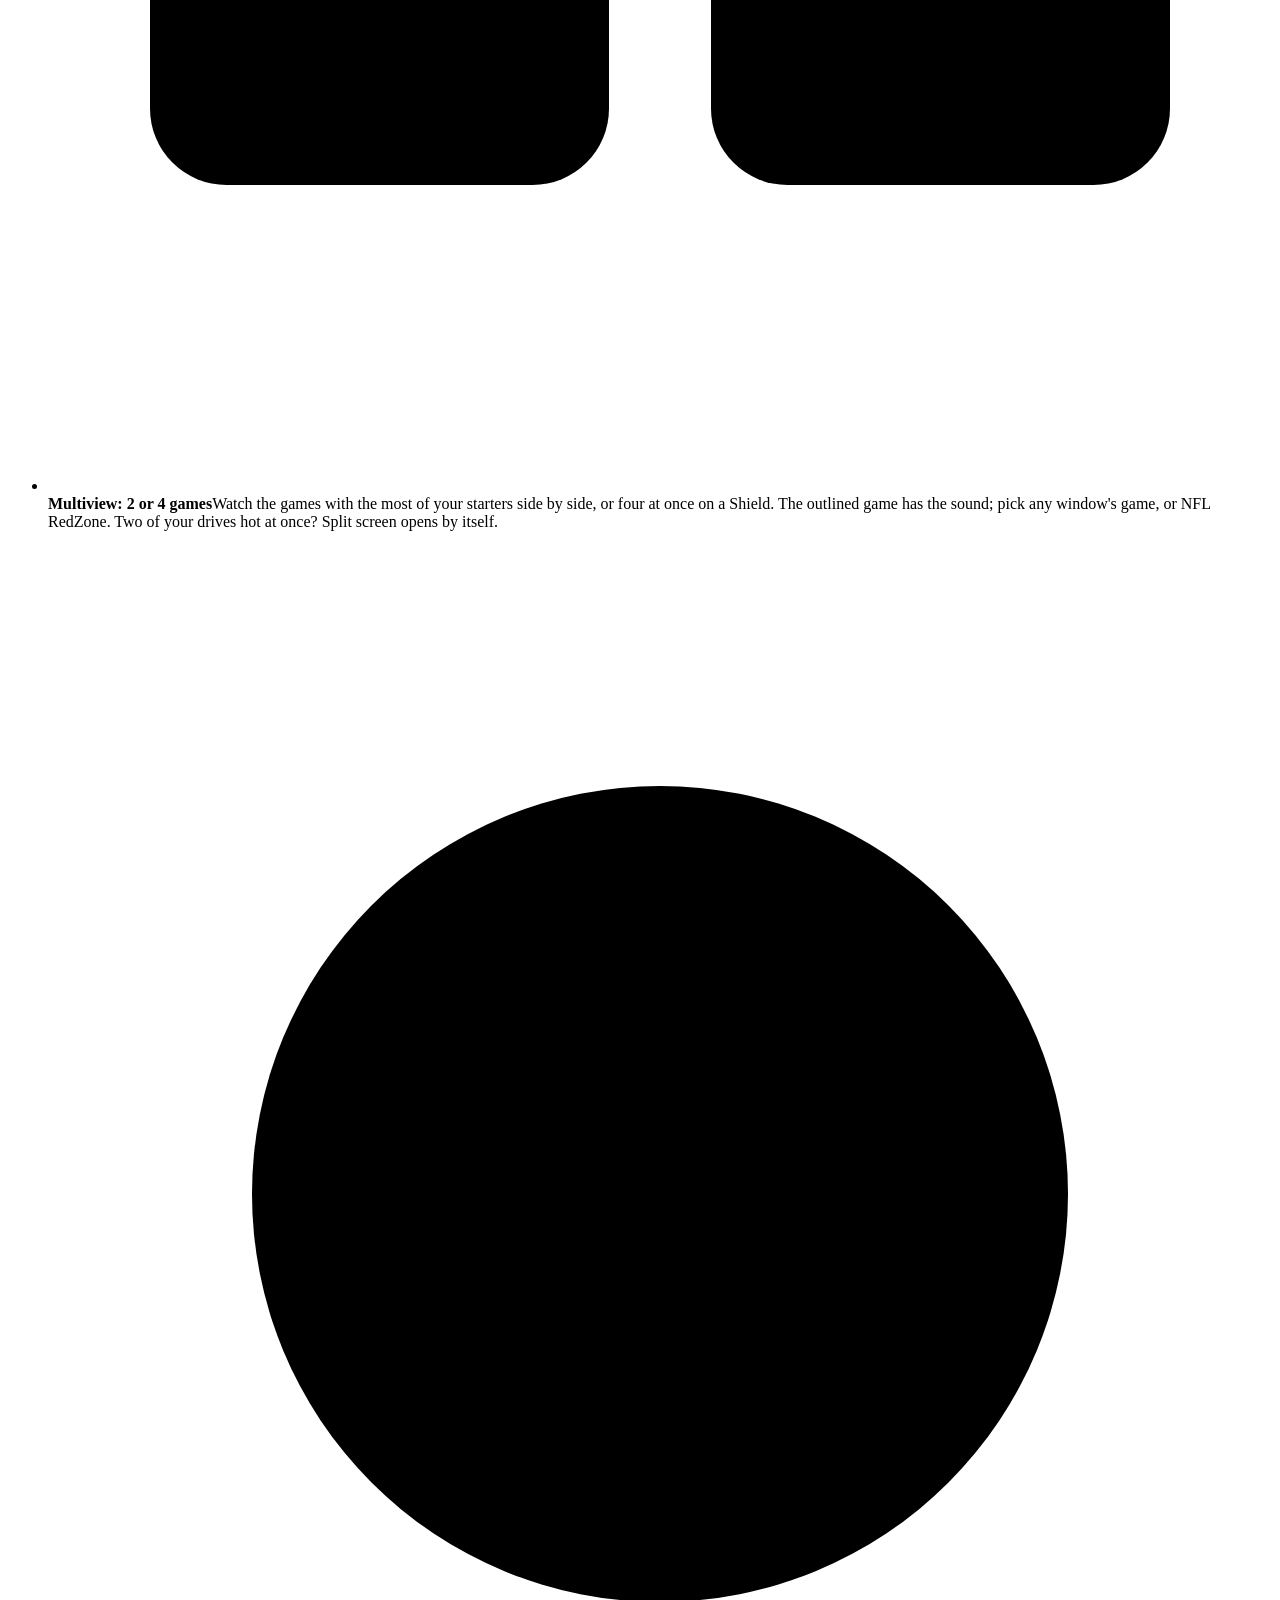
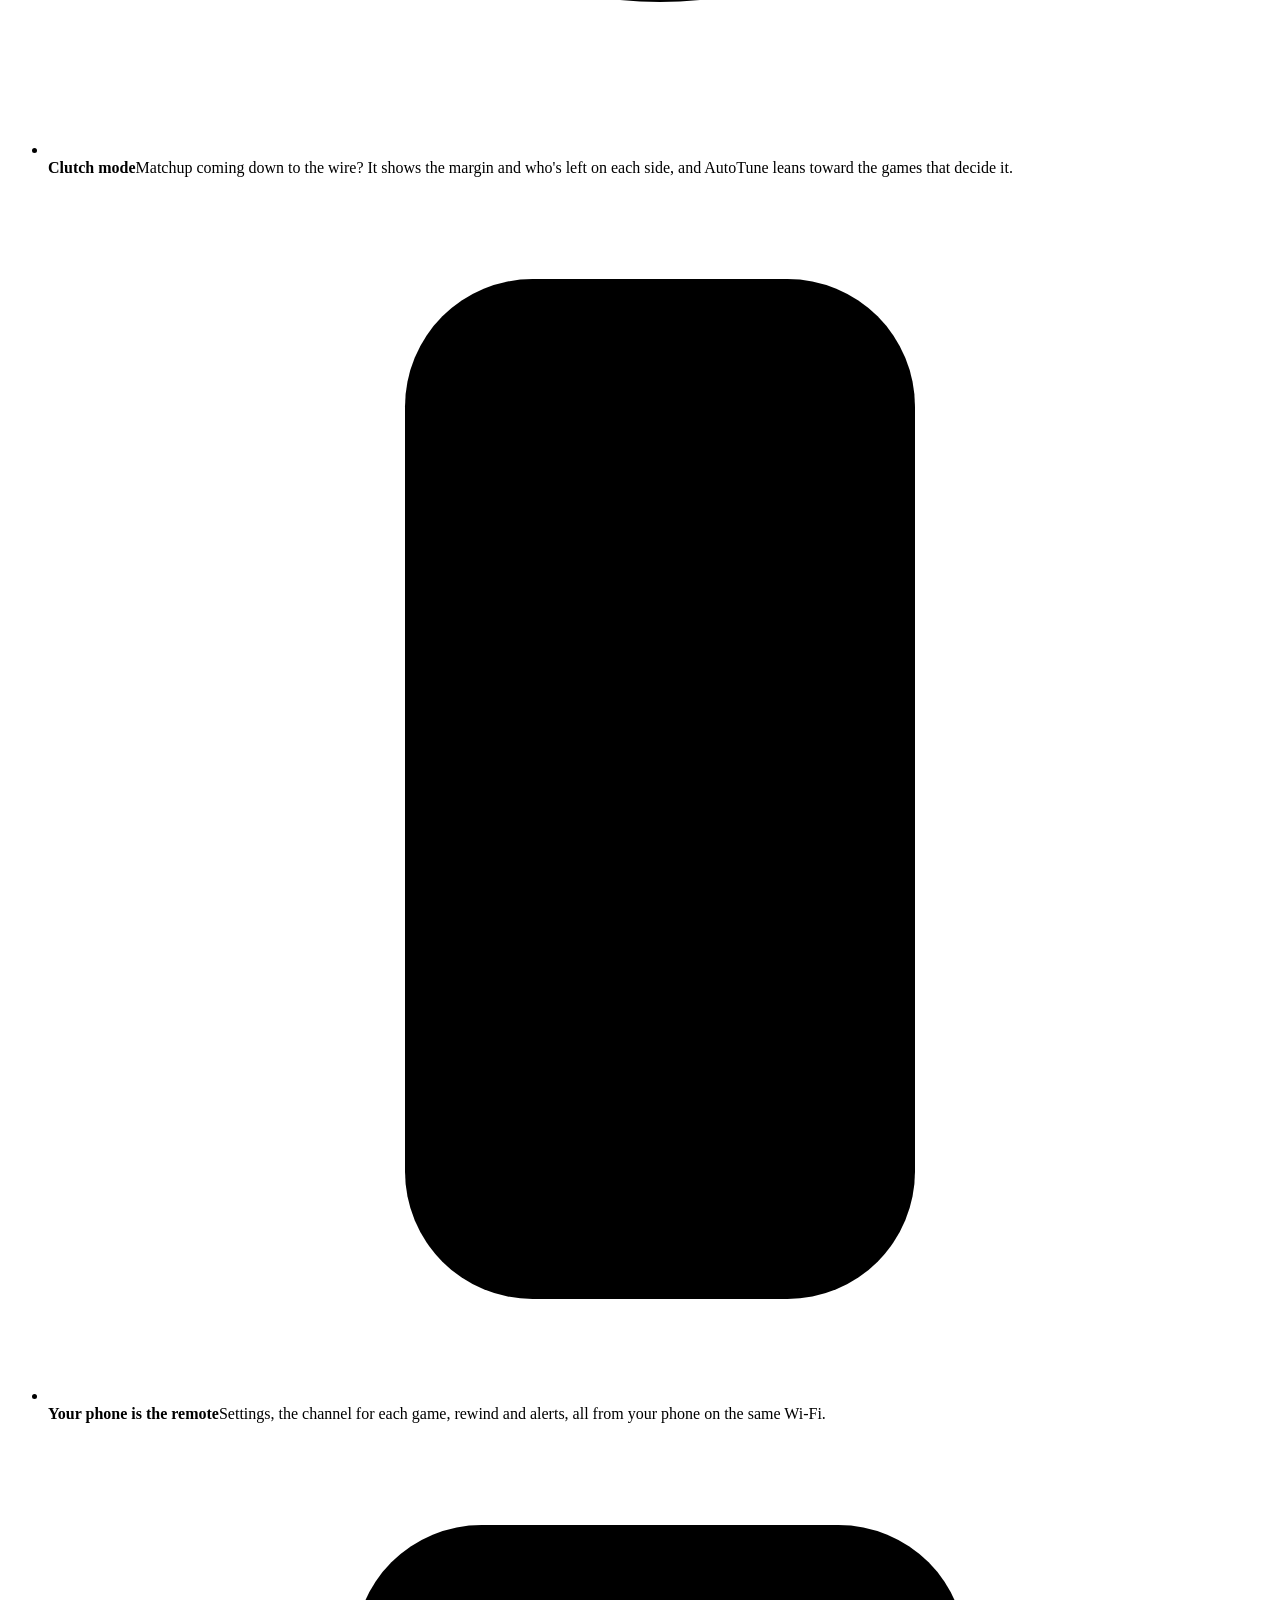
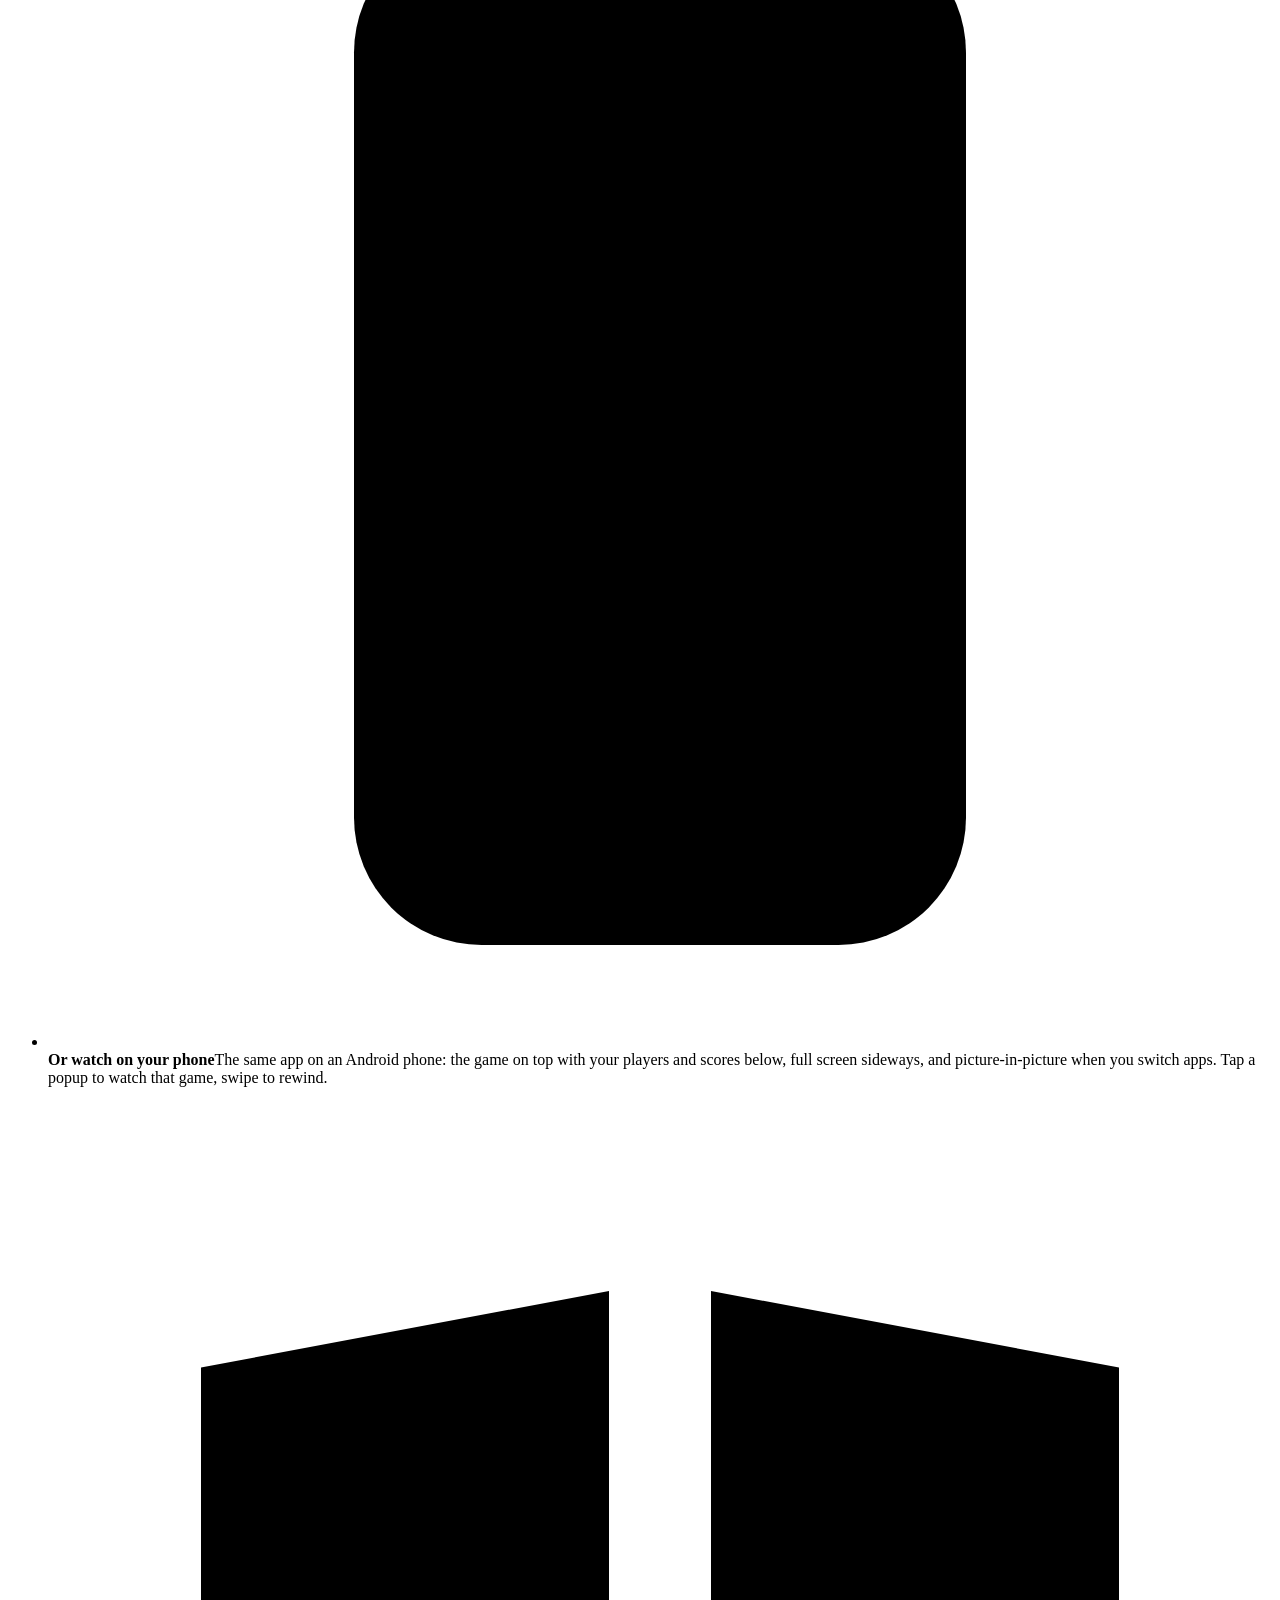
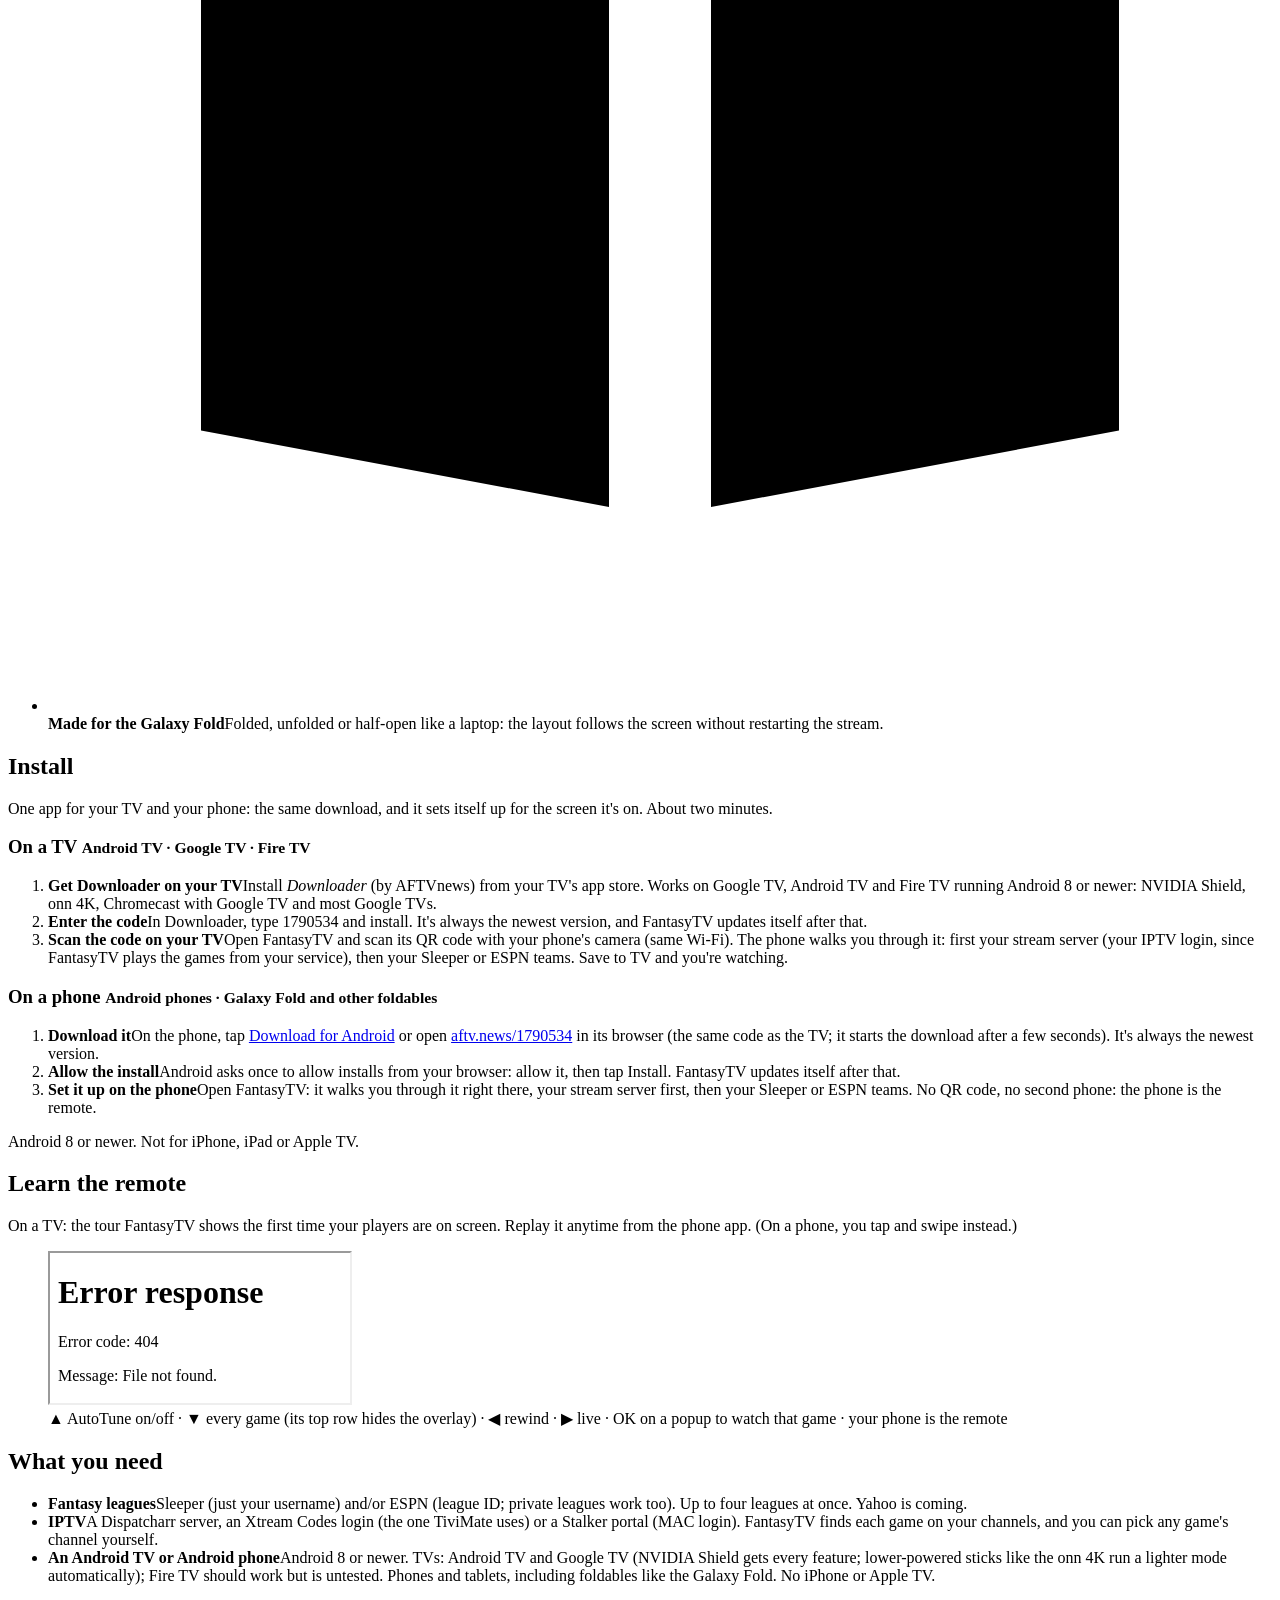
==== commit 9e5f4238: "Multiview, Clutch mode and On Screen Overlay in the guide, website and README" ====
--- a/site/index.html
+++ b/site/index.html
@@ -64,7 +64,8 @@
       <li><i class="ico"><svg viewBox="0 0 24 24"><rect x="3" y="4" width="18" height="16" rx="2"/><circle cx="9" cy="10" r="2"/><path d="M6 16c.6-1.8 1.8-2.7 3-2.7s2.4.9 3 2.7M15 9h3M15 13h3"/></svg></i><b>Your players on screen</b><span>Cards for your players in the game you're watching, with live points and headshots, plus your matchups and live win chances.</span></li>
       <li><i class="ico"><svg viewBox="0 0 24 24"><ellipse cx="12" cy="12" rx="9" ry="5.5" transform="rotate(-35 12 12)"/><path d="M9.5 14.5l5-5M10 11l1 1M12 9l1 1M11.5 13l1 1"/></svg></i><b>Touchdown moments</b><span>Your player scores and his photo pops out of his card. Touchdowns in other games wait until they air, so the moment is never spoiled.</span></li>
       <li><i class="ico"><svg viewBox="0 0 24 24"><path d="M12 3l8 3v6c0 4.5-3.4 8-8 9-4.6-1-8-4.5-8-9V6z"/><path d="M9 12l2 2 4-4"/></svg></i><b>Spoiler-safe</b><span>Scores, popups and switches all follow your stream's delay, never ahead of it. Sync it once by typing the game clock you see.</span></li>
-      <li><i class="ico"><svg viewBox="0 0 24 24"><rect x="2" y="6" width="9" height="12" rx="1.5"/><rect x="13" y="6" width="9" height="12" rx="1.5"/></svg></i><b>Split screen</b><span>Two of your drives hot at once? The game on screen moves left, the other plays muted on the right.</span></li>
+      <li><i class="ico"><svg viewBox="0 0 24 24"><rect x="2" y="6" width="9" height="12" rx="1.5"/><rect x="13" y="6" width="9" height="12" rx="1.5"/></svg></i><b>Multiview: 2 or 4 games</b><span>Watch the games with the most of your starters side by side, or four at once on a Shield. The outlined game has the sound; pick any window's game, or NFL RedZone. Two of your drives hot at once? Split screen opens by itself.</span></li>
+      <li><i class="ico"><svg viewBox="0 0 24 24"><circle cx="12" cy="13" r="8"/><path d="M12 9v4l2.5 2.5M9 2h6"/></svg></i><b>Clutch mode</b><span>Matchup coming down to the wire? It shows the margin and who's left on each side, and AutoTune leans toward the games that decide it.</span></li>
       <li><i class="ico"><svg viewBox="0 0 24 24"><rect x="7" y="2" width="10" height="20" rx="2.5"/><path d="M11 18h2"/><path d="M10 8l2-2 2 2M10 12l2 2 2-2"/></svg></i><b>Your phone is the remote</b><span>Settings, the channel for each game, rewind and alerts, all from your phone on the same Wi-Fi.</span></li>
       <li><i class="ico"><svg viewBox="0 0 24 24"><rect x="6" y="2" width="12" height="20" rx="2.5"/><rect x="8" y="5" width="8" height="5" rx="1"/><path d="M8.5 13h7M8.5 16h4"/></svg></i><b>Or watch on your phone</b><span>The same app on an Android phone: the game on top with your players and scores below, full screen sideways, and picture-in-picture when you switch apps. Tap a popup to watch that game, swipe to rewind.</span></li>
       <li><i class="ico"><svg viewBox="0 0 24 24"><path d="M3 5.5 11 4v16l-8-1.5zM21 5.5 13 4v16l8-1.5z"/></svg></i><b>Made for the Galaxy Fold</b><span>Folded, unfolded or half-open like a laptop: the layout follows the screen without restarting the stream.</span></li>
